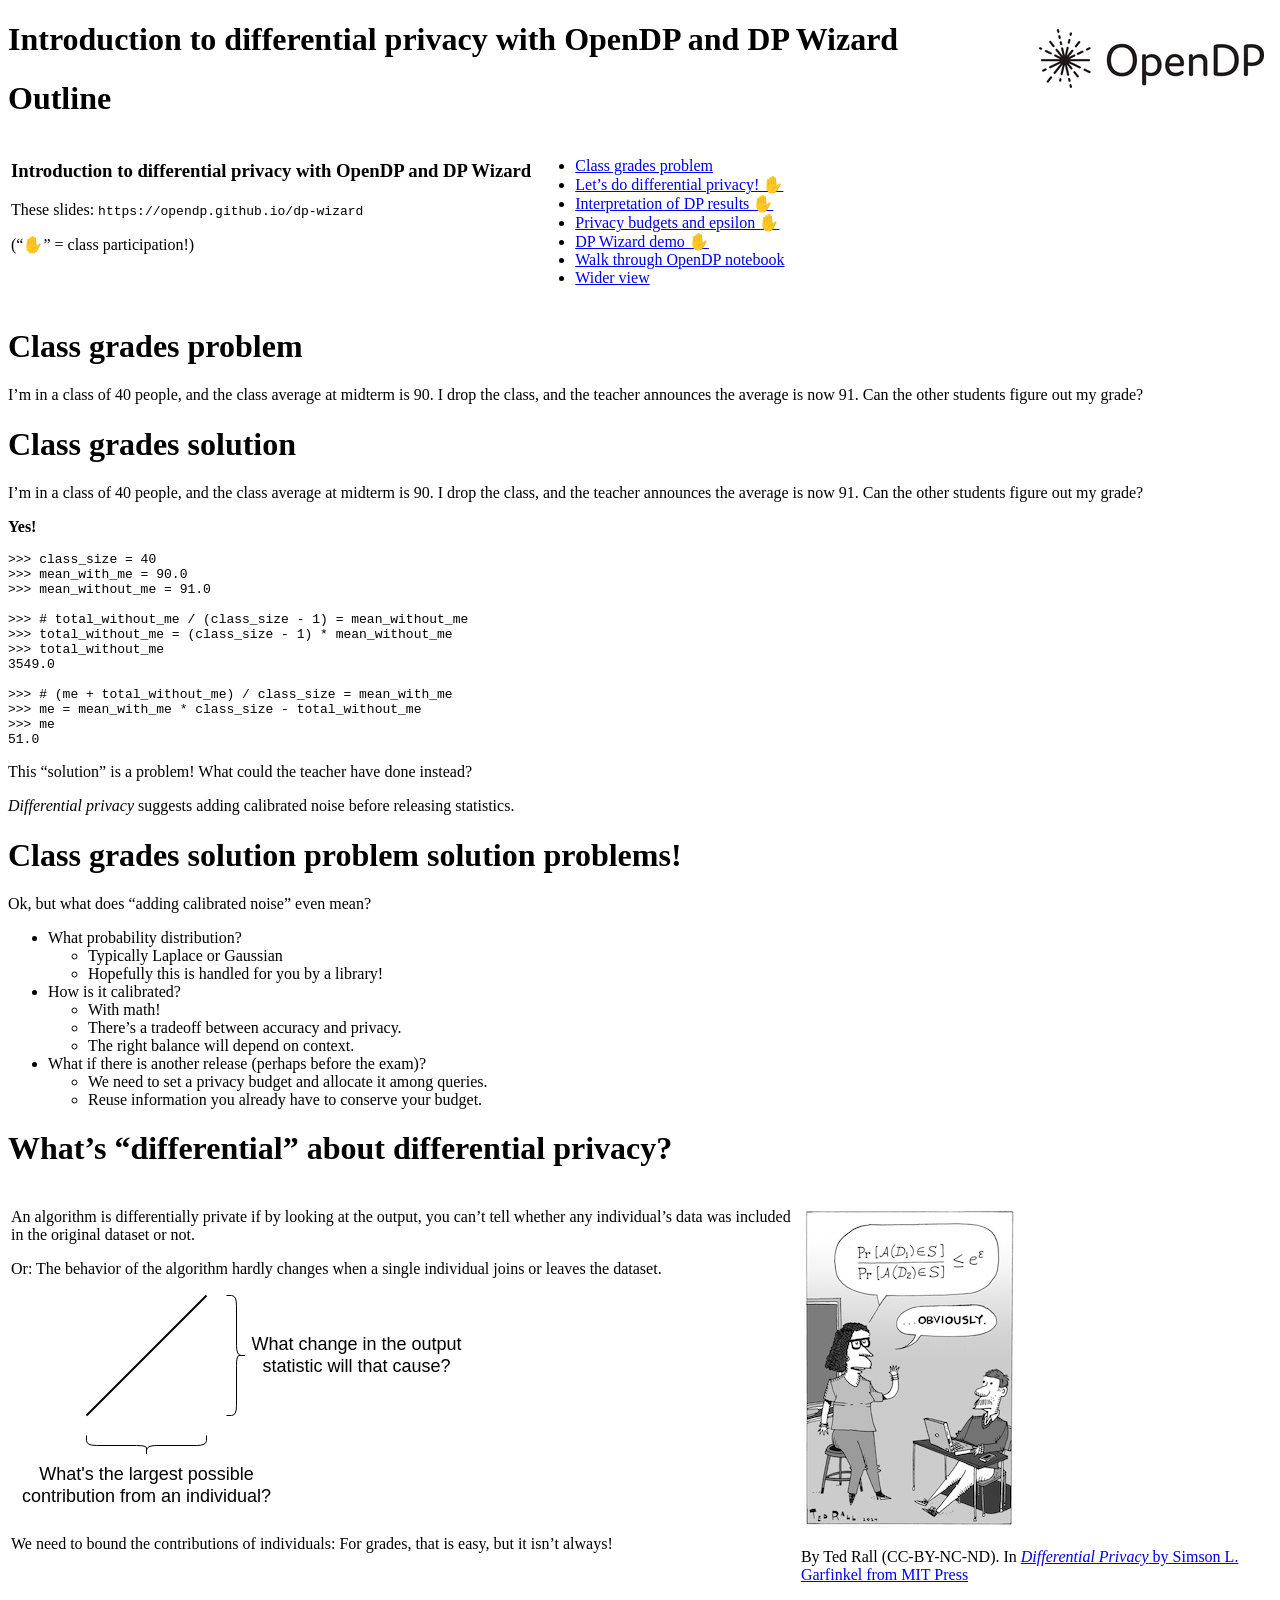
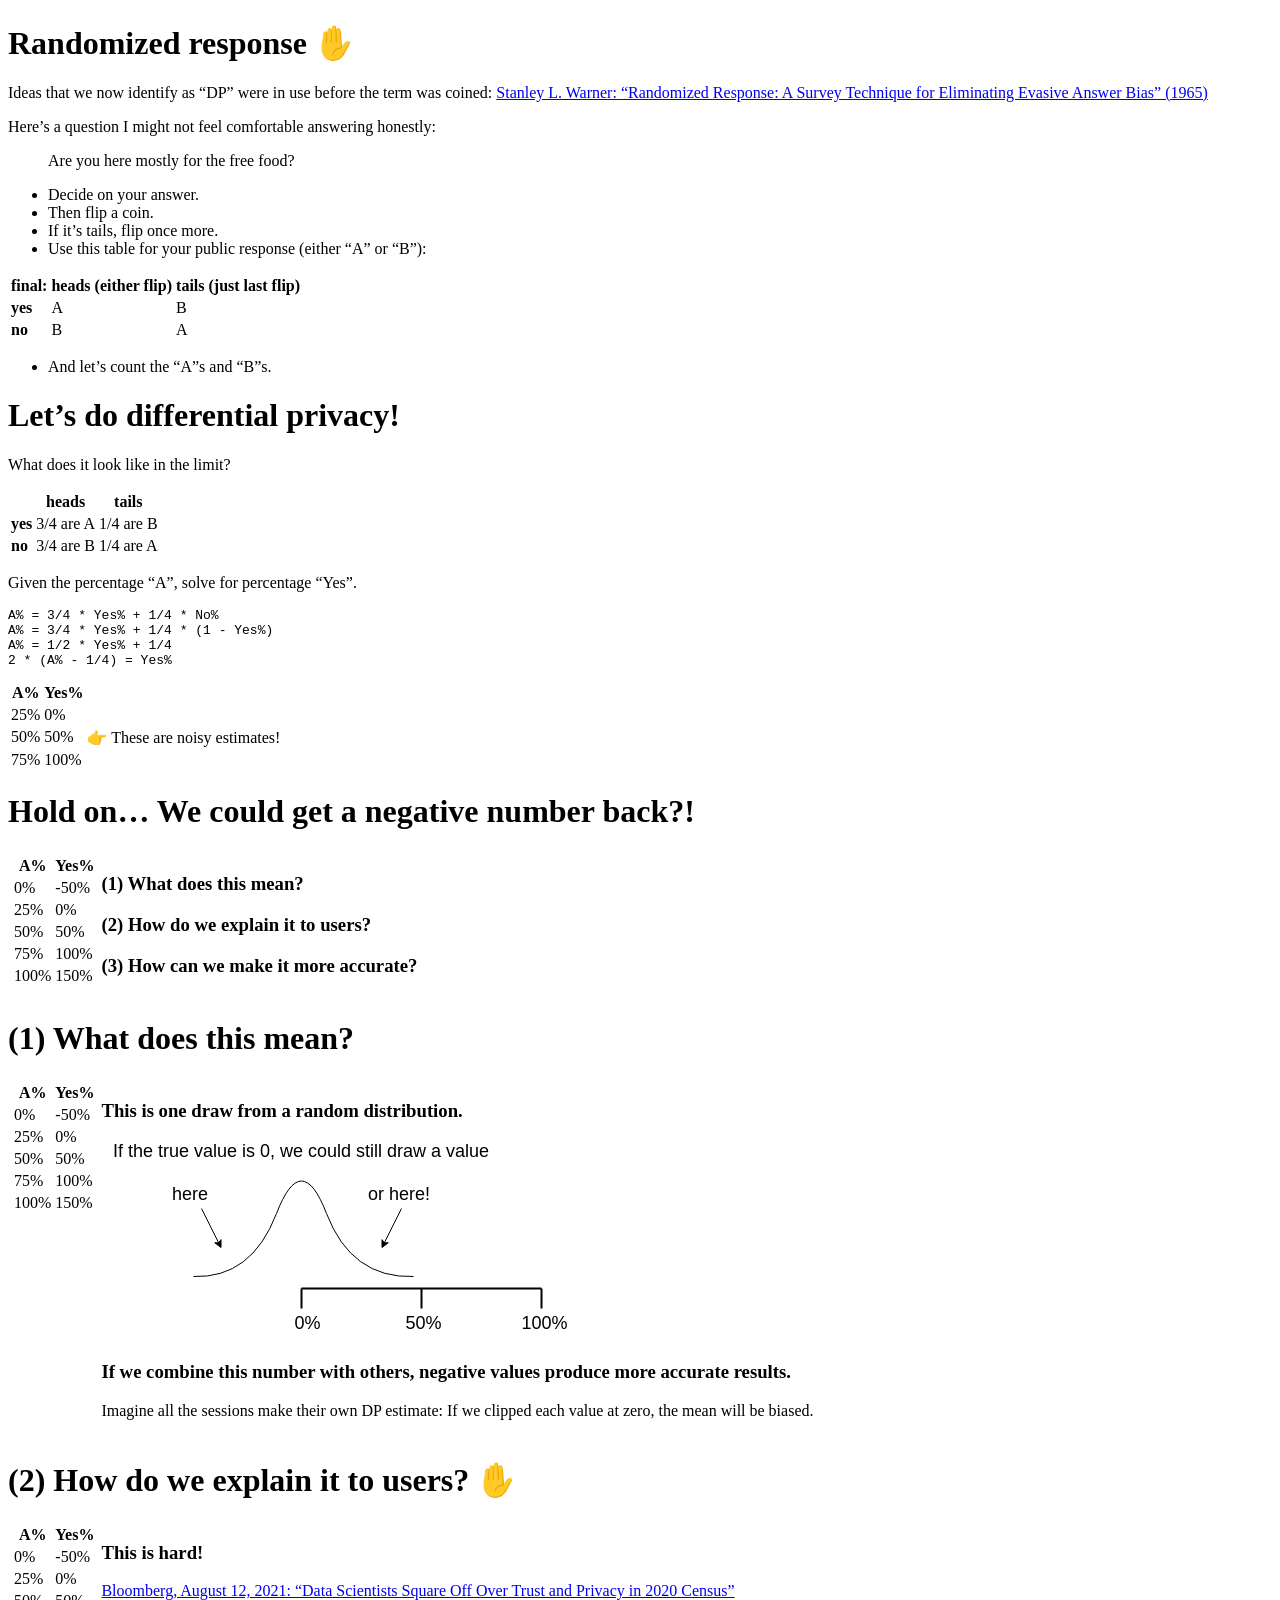
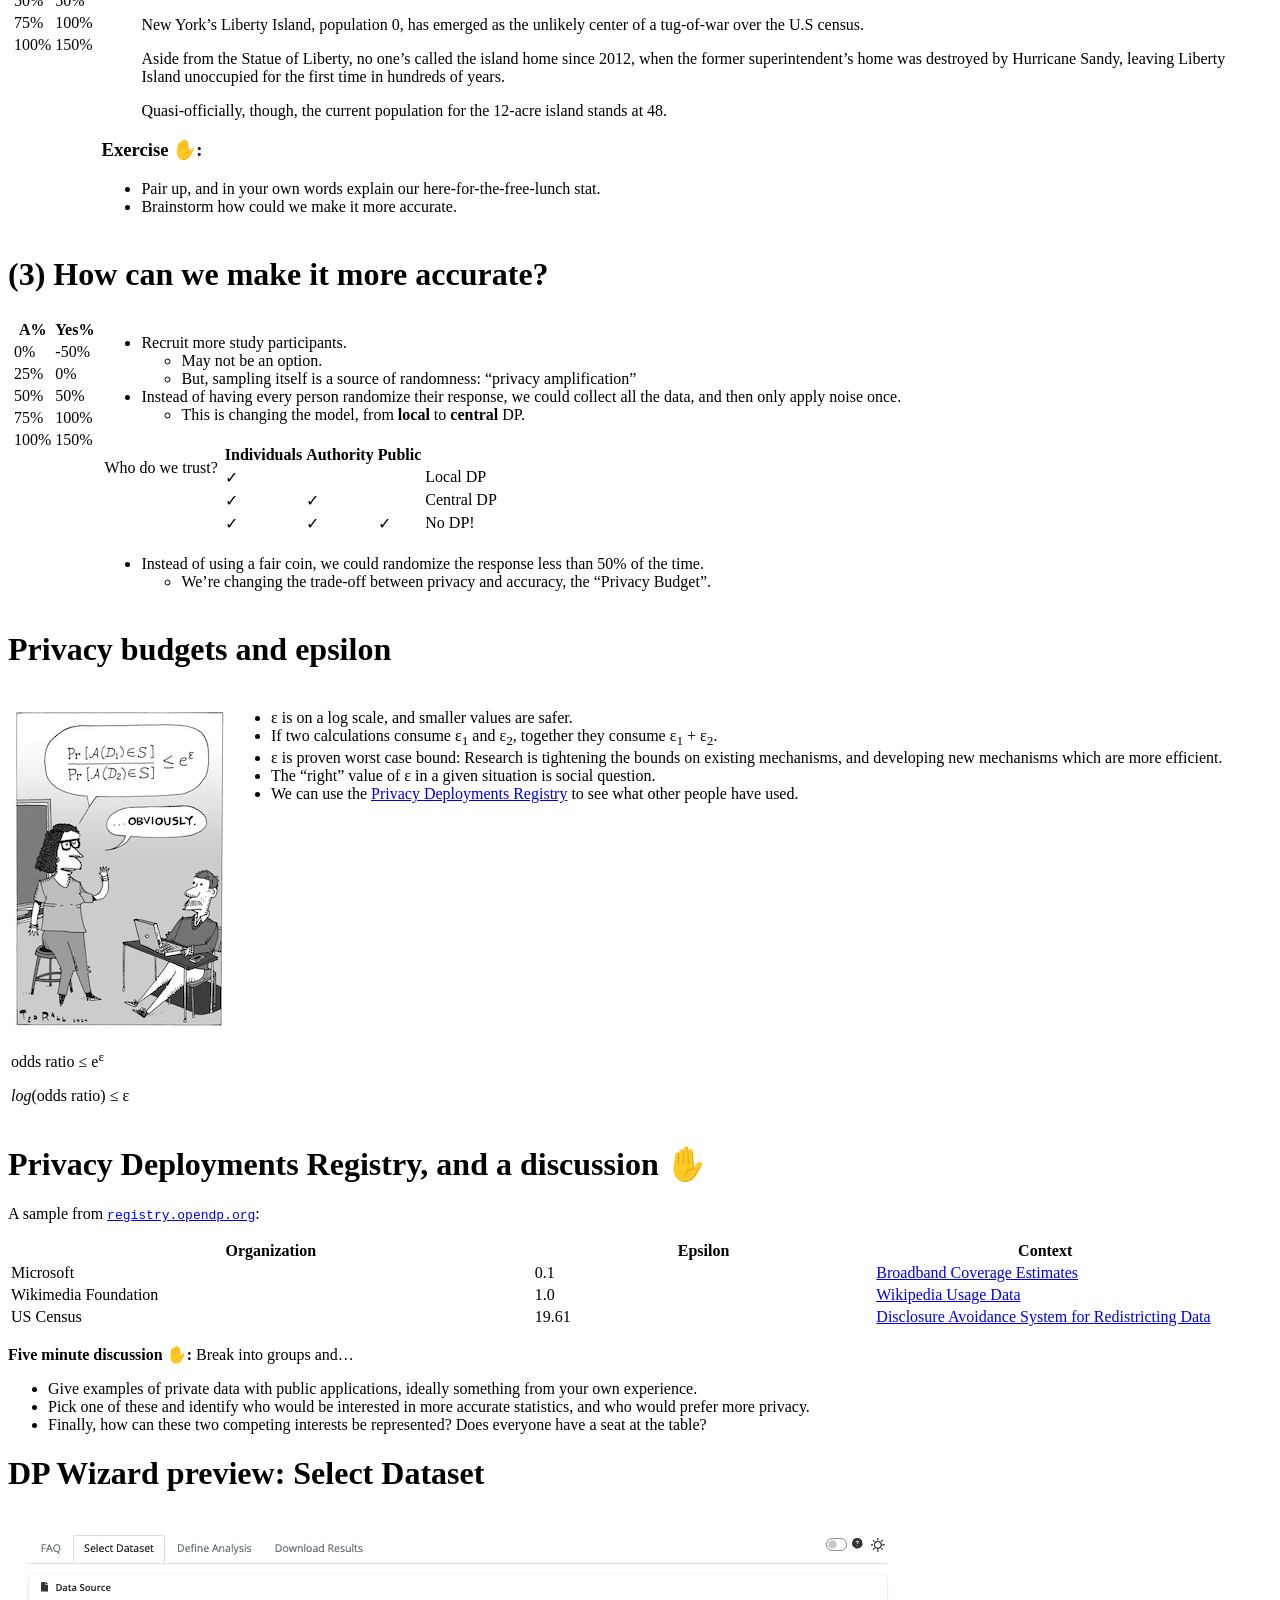
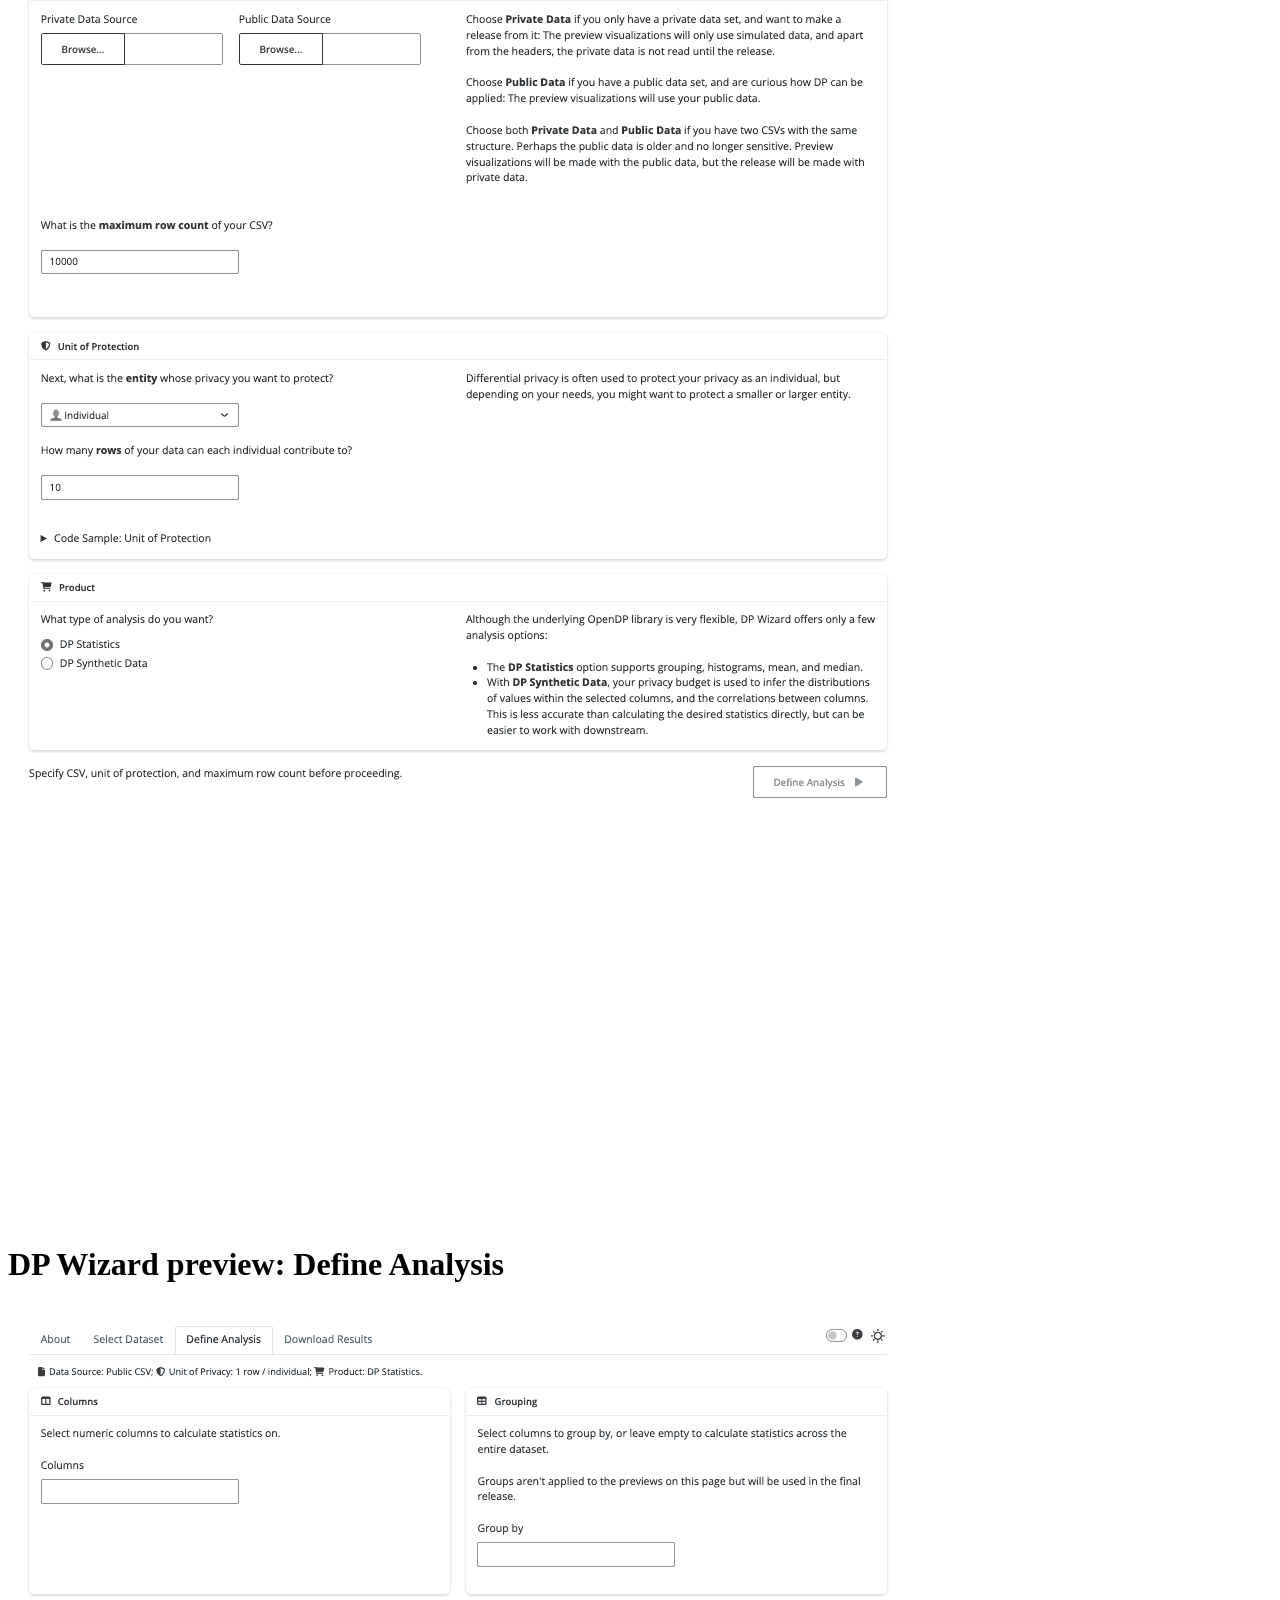
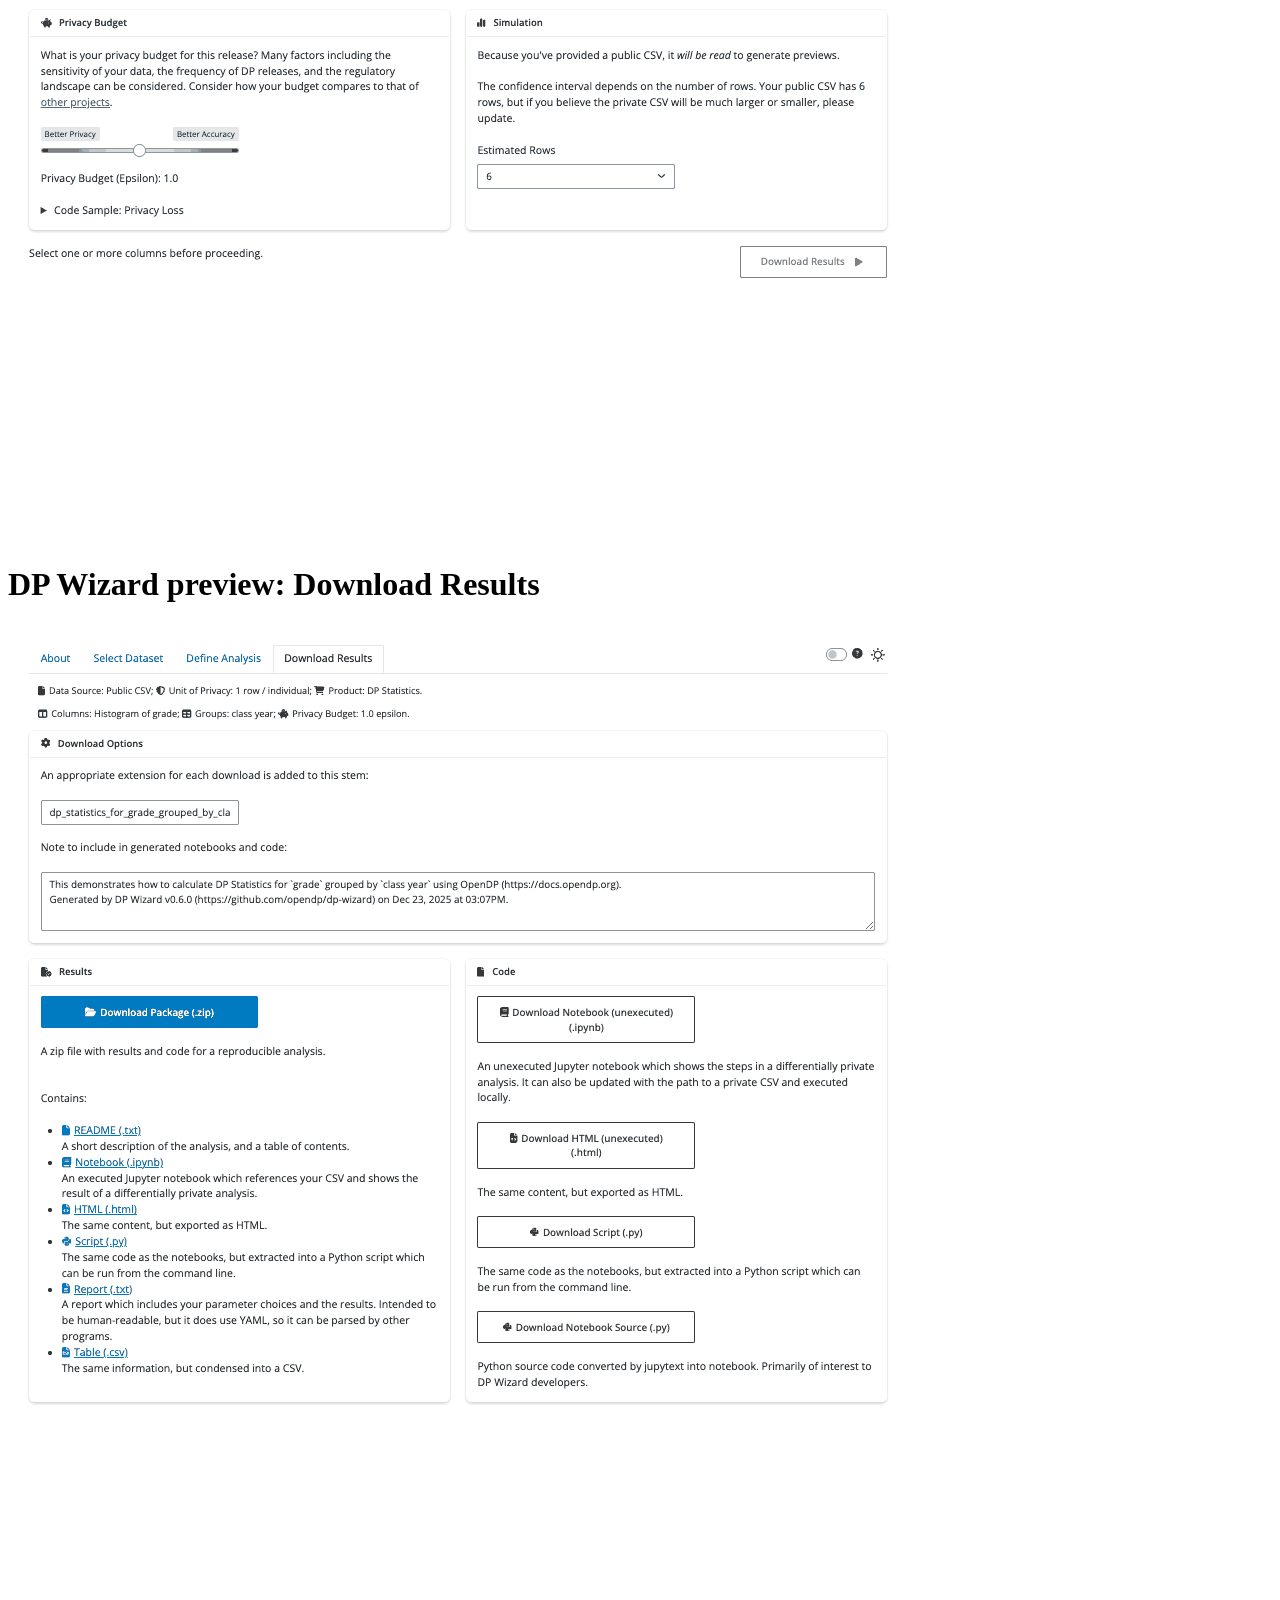
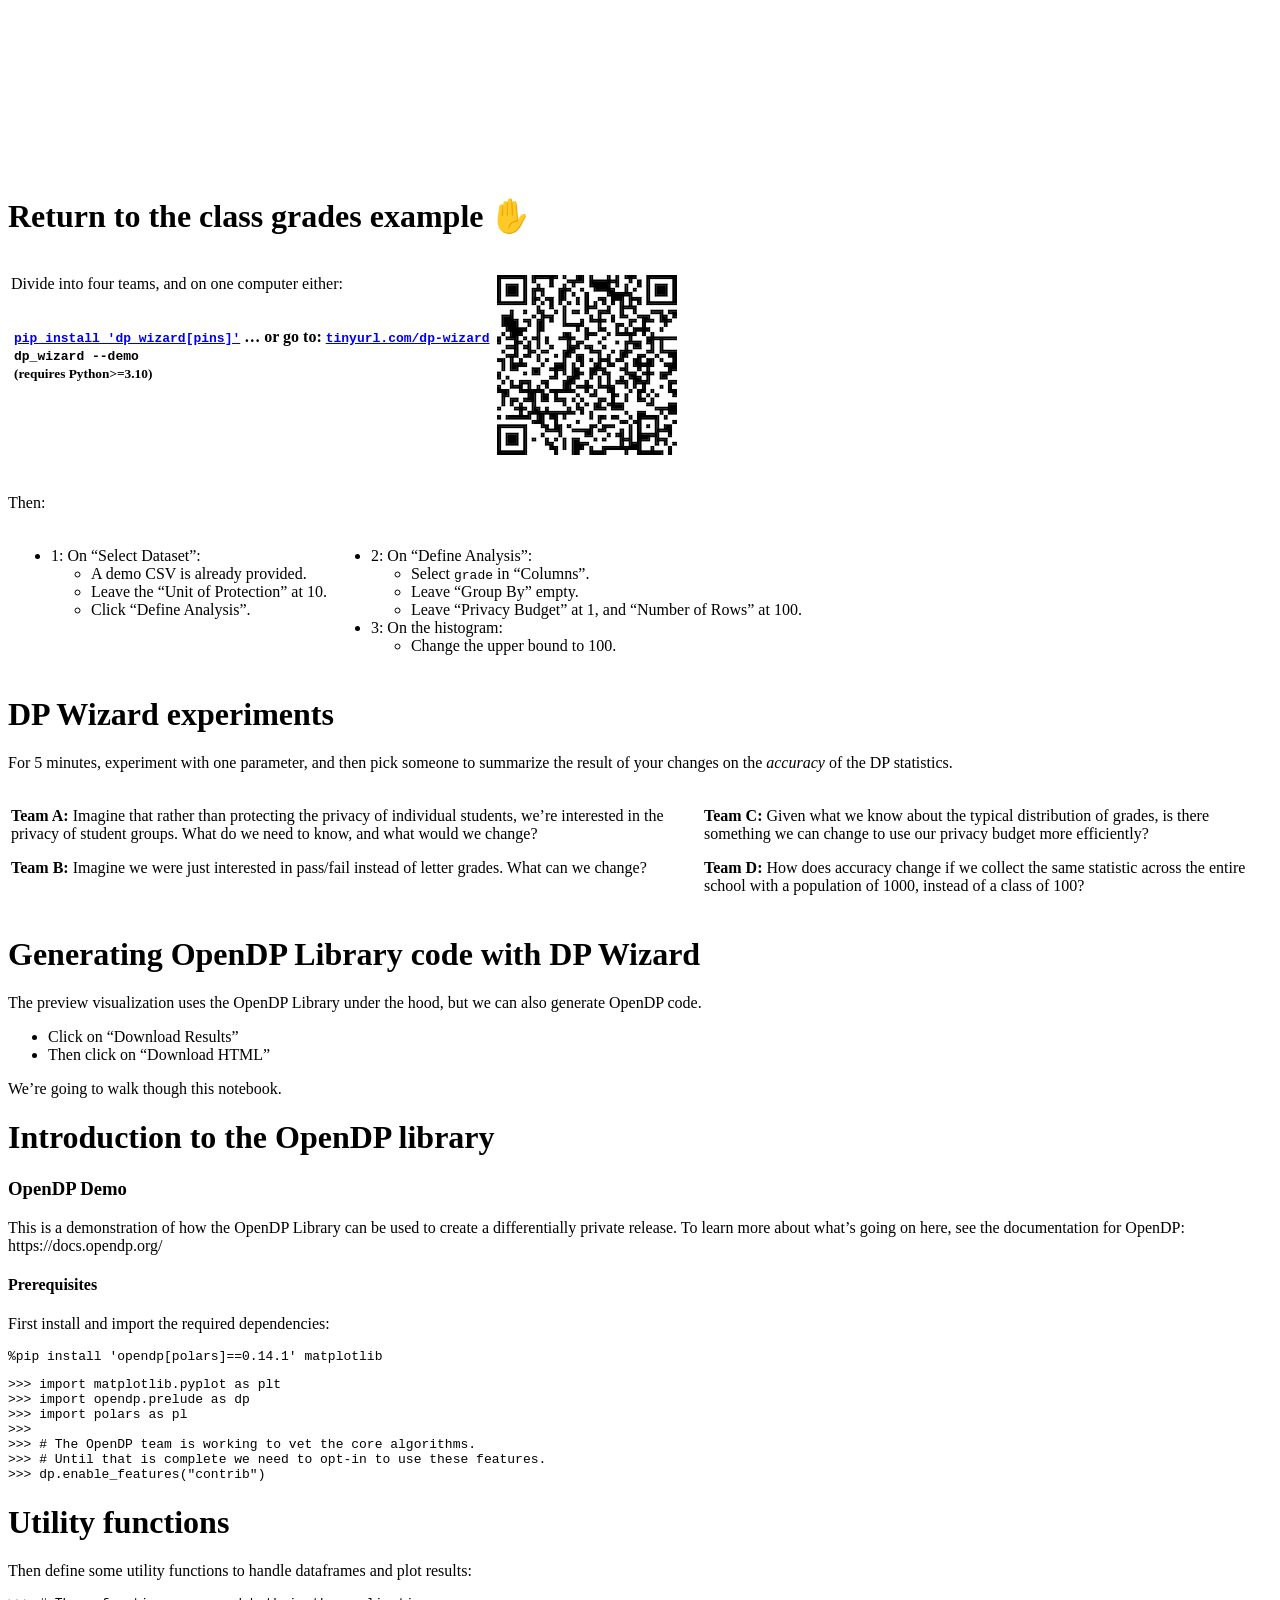
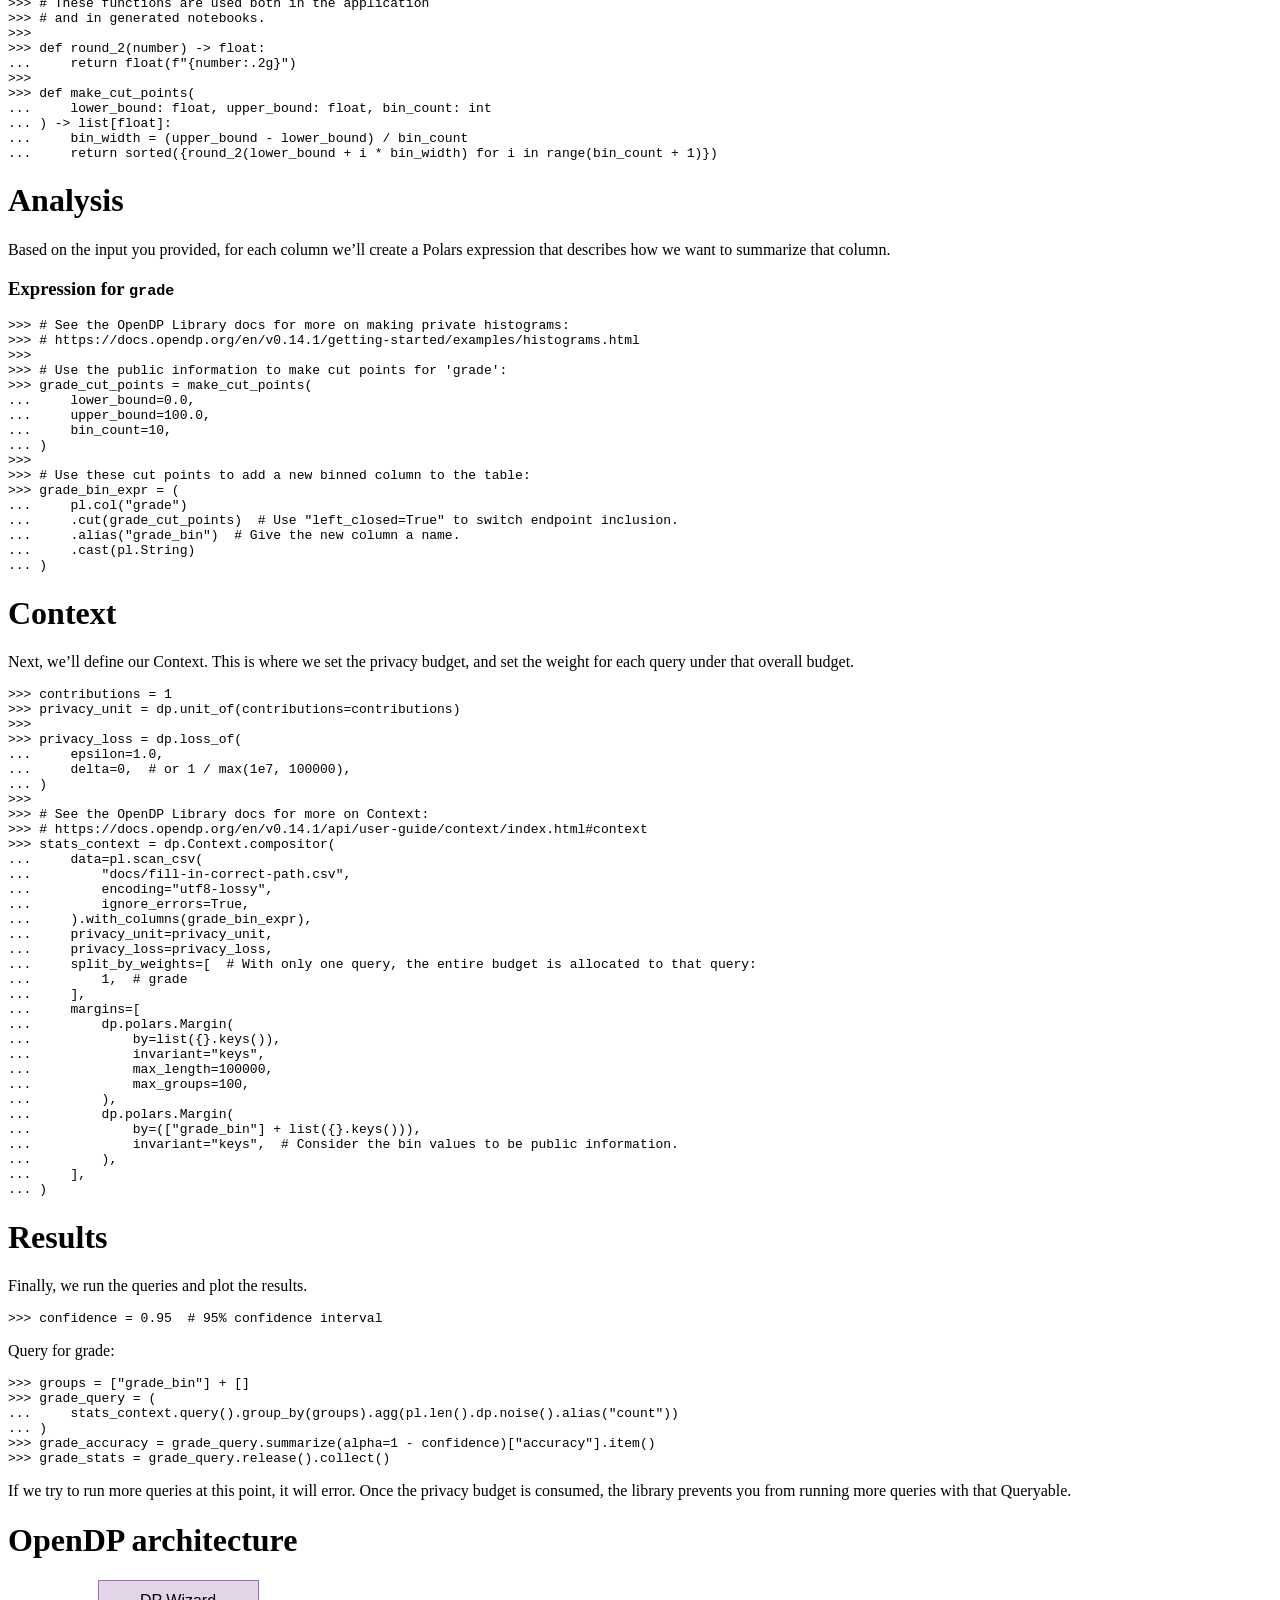
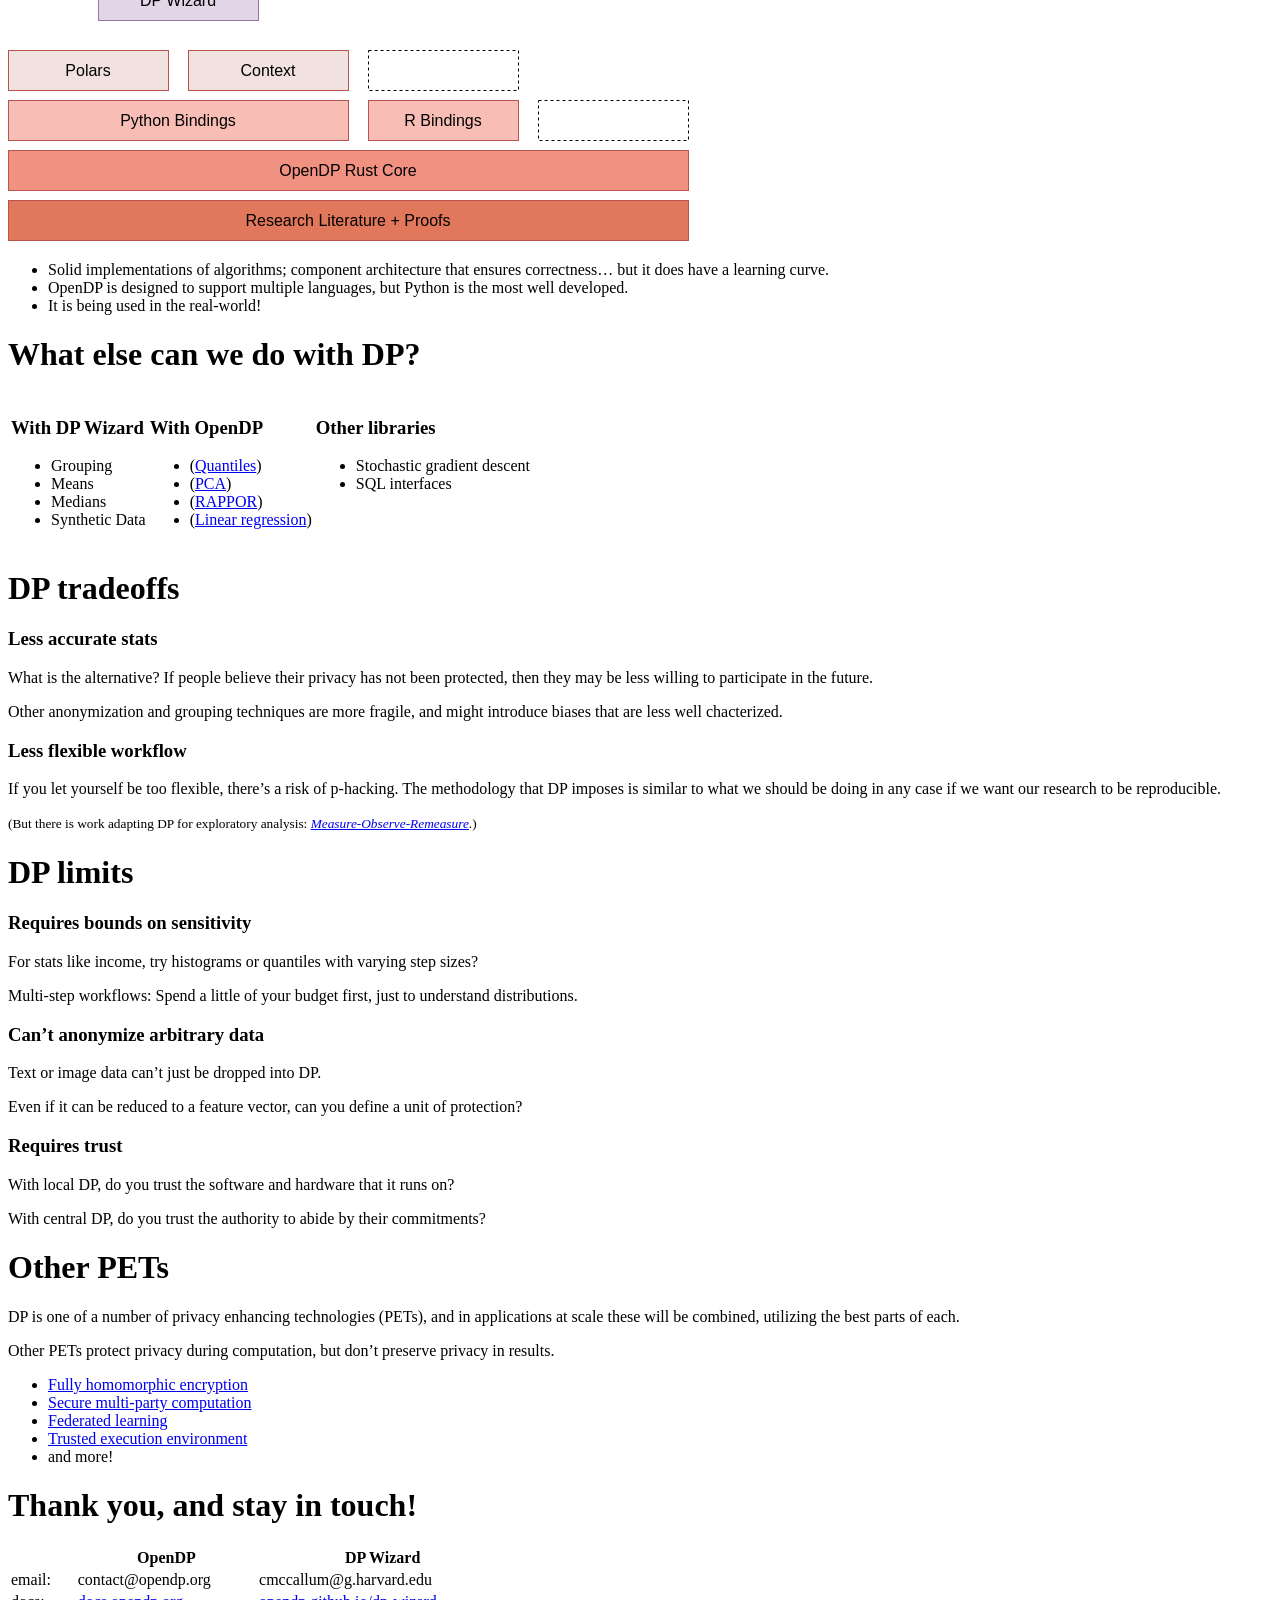
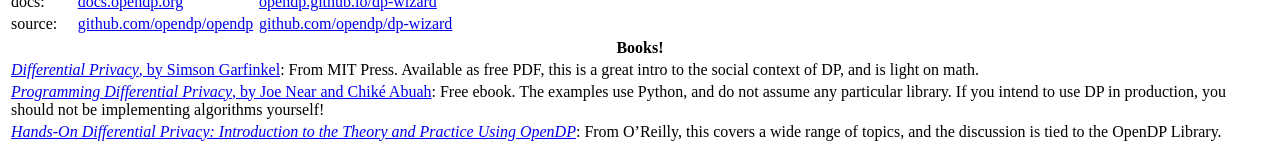
==== docs/index.html @ 6795c1a3 "Merge branch 'main' into 901-warn-large-csv" ====
<?xml version="1.0" encoding="utf-8"?>
<!DOCTYPE html PUBLIC "-//W3C//DTD XHTML 1.0 Strict//EN"
 "http://www.w3.org/TR/xhtml1/DTD/xhtml1-strict.dtd">
<html xmlns="http://www.w3.org/1999/xhtml">
<head>
  <meta http-equiv="Content-Type" content="text/html; charset=utf-8" />
  <meta http-equiv="Content-Style-Type" content="text/css" />
  <meta name="generator" content="pandoc" />
  <title>Introduction to differential privacy with OpenDP and DP Wizard</title>
  <style type="text/css">
    code{white-space: pre-wrap;}
    span.smallcaps{font-variant: small-caps;}
    div.columns{display: flex; gap: min(4vw, 1.5em);}
    div.column{flex: auto; overflow-x: auto;}
    div.hanging-indent{margin-left: 1.5em; text-indent: -1.5em;}
    /* The extra [class] is a hack that increases specificity enough to
       override a similar rule in reveal.js */
    ul.task-list[class]{list-style: none;}
    ul.task-list li input[type="checkbox"] {
      font-size: inherit;
      width: 0.8em;
      margin: 0 0.8em 0.2em -1.6em;
      vertical-align: middle;
    }
    .display.math{display: block; text-align: center; margin: 0.5rem auto;}
  </style>
  <link rel="stylesheet" type="text/css" media="screen, projection, print"
    href="https://www.w3.org/Talks/Tools/Slidy2/styles/slidy.css" />
  <script src="https://www.w3.org/Talks/Tools/Slidy2/scripts/slidy.js"
    charset="utf-8" type="text/javascript"></script>
</head>
<body>
<style>
td {
    vertical-align: top;
}
</style>

<div class="background" style="float: right;">
    <img src="images/opendp-logo-scaled.png" style="padding: 0.5em;">
</div>
<div class="slide titlepage">
  <h1 class="title">Introduction to differential privacy with OpenDP and
DP Wizard</h1>
</div>
<div id="outline" class="slide section level2">
<h1>Outline</h1>
<table>
<tr>
<td>
<h3
id="introduction-to-differential-privacy-with-opendp-and-dp-wizard">Introduction
to differential privacy with OpenDP and DP Wizard</h3>
<p>These slides: <code>https://opendp.github.io/dp-wizard</code></p>
<p>(“✋” = class participation!)</p>
</td>
<td>
<!-- Linking by ID overrides the slideshow JS, but only works in a new window. -->
<ul>
<li><a target="_blank" href="#class-grades-problem">Class grades
problem</a></li>
<li><a target="_blank" href="#lets-do-differential-privacy">Let’s do
differential privacy! ✋</a></li>
<li><a target="_blank" href="#what-does-this-mean-1">Interpretation of
DP results ✋</a></li>
<li><a target="_blank" href="#privacy-budgets-and-epsilon">Privacy
budgets and epsilon ✋</a></li>
<li><a target="_blank" href="#dp-wizard-preview-select-dataset">DP
Wizard demo ✋</a></li>
<li><a target="_blank" href="#introduction-to-the-opendp-library">Walk
through OpenDP notebook</a></li>
<li><a target="_blank" href="#what-else-can-we-do-with-dp">Wider
view</a></li>
</ul>
</td>
</tr>
</table>
<!--

## Who should care about privacy?

And what is my background?

### Harvard Herbaria (2013-2014)

Rare plants might only be known to grow in one location.
What geographic information can be public without giving too much detail to poachers?

### Gehlenborg Lab at HMS (DBMI) (2016-2022)

Medical knowledge advances by generalizing from unique stories.
How can we respect the privacy of individuals while still supporting research?
Can labs without access to the original data still reproduce results?

### OpenDP Team at SEAS (2023-present)

Why I'm here!

### Old North Church (2023-present)

Debates about taxation and representation were central to the revolution! Taxes and the apportionment of representatives depend on personal information, information that people may be reluctant to volunteer.

-->
</div>
<div id="class-grades-problem" class="slide section level2">
<h1>Class grades problem</h1>
<p>I’m in a class of 40 people, and the class average at midterm is 90.
I drop the class, and the teacher announces the average is now 91. Can
the other students figure out my grade?</p>
</div>
<div id="class-grades-solution" class="slide section level2">
<h1>Class grades solution</h1>
<p>I’m in a class of 40 people, and the class average at midterm is 90.
I drop the class, and the teacher announces the average is now 91. Can
the other students figure out my grade?</p>
<p><strong>Yes!</strong></p>
<pre><code>&gt;&gt;&gt; class_size = 40
&gt;&gt;&gt; mean_with_me = 90.0
&gt;&gt;&gt; mean_without_me = 91.0

&gt;&gt;&gt; # total_without_me / (class_size - 1) = mean_without_me
&gt;&gt;&gt; total_without_me = (class_size - 1) * mean_without_me
&gt;&gt;&gt; total_without_me
3549.0

&gt;&gt;&gt; # (me + total_without_me) / class_size = mean_with_me
&gt;&gt;&gt; me = mean_with_me * class_size - total_without_me
&gt;&gt;&gt; me
51.0
</code></pre>
<p>This “solution” is a problem! What could the teacher have done
instead?</p>
<p><em>Differential privacy</em> suggests adding calibrated noise before
releasing statistics.</p>
</div>
<div id="class-grades-solution-problem-solution-problems"
class="slide section level2">
<h1>Class grades solution problem solution problems!</h1>
<p>Ok, but what does “adding calibrated noise” even mean?</p>
<ul>
<li>What probability distribution?
<ul>
<li>Typically Laplace or Gaussian</li>
<li>Hopefully this is handled for you by a library!</li>
</ul></li>
<li>How is it calibrated?
<ul>
<li>With math!</li>
<li>There’s a tradeoff between accuracy and privacy.</li>
<li>The right balance will depend on context.</li>
</ul></li>
<li>What if there is another release (perhaps before the exam)?
<ul>
<li>We need to set a privacy budget and allocate it among queries.</li>
<li>Reuse information you already have to conserve your budget.</li>
</ul></li>
</ul>
</div>
<div id="whats-differential-about-differential-privacy"
class="slide section level2">
<h1>What’s “differential” about differential privacy?</h1>
<table>
<tr>
<td>
<p>An algorithm is differentially private if by looking at the output,
you can’t tell whether any individual’s data was included in the
original dataset or not.</p>
<p>Or: The behavior of the algorithm hardly changes when a single
individual joins or leaves the dataset.</p>
<p><img src="images/differential.drawio.svg" /></p>
<p>We need to bound the contributions of individuals: For grades, that
is easy, but it isn’t always!</p>
</td>
<td>
<!-- Pr[A(D1) in S] / Pr[A(D2) in S] <= e^epsilon ... OBVIOUSLY. -->
<p><img src="images/ted-rall-p74-cc-by-nc-nd.jpg" /></p>
<p>By Ted Rall (CC-BY-NC-ND). In <a
href="https://mitpress.mit.edu/9780262551656/differential-privacy/"><em>Differential
Privacy</em> by Simson L. Garfinkel from MIT Press</a></p>
</td>
</tr>
</table>
</div>
<div id="randomized-response" class="slide section level2">
<h1>Randomized response ✋</h1>
<p>Ideas that we now identify as “DP” were in use before the term was
coined: <a href="https://www.jstor.org/stable/2283137">Stanley L.
Warner: “Randomized Response: A Survey Technique for Eliminating Evasive
Answer Bias” (1965)</a></p>
<p>Here’s a question I might not feel comfortable answering
honestly:</p>
<blockquote>
<p>Are you here mostly for the free food?</p>
</blockquote>
<ul>
<li>Decide on your answer.</li>
<li>Then flip a coin.</li>
<li>If it’s tails, flip once more.</li>
<li>Use this table for your public response (either “A” or “B”):</li>
</ul>
<table>
<thead>
<tr>
<th>final:</th>
<th>heads (either flip)</th>
<th>tails (just last flip)</th>
</tr>
</thead>
<tbody>
<tr>
<td><strong>yes</strong></td>
<td>A</td>
<td>B</td>
</tr>
<tr>
<td><strong>no</strong></td>
<td>B</td>
<td>A</td>
</tr>
</tbody>
</table>
<ul>
<li>And let’s count the “A”s and “B”s.</li>
</ul>
</div>
<div id="lets-do-differential-privacy" class="slide section level2">
<h1>Let’s do differential privacy!</h1>
<p>What does it look like in the limit?</p>
<table>
<thead>
<tr>
<th></th>
<th>heads</th>
<th>tails</th>
</tr>
</thead>
<tbody>
<tr>
<td><strong>yes</strong></td>
<td>3/4 are A</td>
<td>1/4 are B</td>
</tr>
<tr>
<td><strong>no</strong></td>
<td>3/4 are B</td>
<td>1/4 are A</td>
</tr>
</tbody>
</table>
<p>Given the percentage “A”, solve for percentage “Yes”.</p>
<pre><code>A% = 3/4 * Yes% + 1/4 * No%
A% = 3/4 * Yes% + 1/4 * (1 - Yes%)
A% = 1/2 * Yes% + 1/4
2 * (A% - 1/4) = Yes%</code></pre>
<table>
<thead>
<tr>
<th>A%</th>
<th>Yes%</th>
<th></th>
</tr>
</thead>
<tbody>
<tr>
<td>25%</td>
<td>0%</td>
<td></td>
</tr>
<tr>
<td>50%</td>
<td>50%</td>
<td>👉 These are noisy estimates!</td>
</tr>
<tr>
<td>75%</td>
<td>100%</td>
<td></td>
</tr>
</tbody>
</table>
</div>
<div id="hold-on-we-could-get-a-negative-number-back"
class="slide section level2">
<h1>Hold on… We could get a negative number back?!</h1>
<table>
<tr>
<td>
<table>
<thead>
<tr>
<th>A%</th>
<th>Yes%</th>
</tr>
</thead>
<tbody>
<tr>
<td>0%</td>
<td>-50%</td>
</tr>
<tr>
<td>25%</td>
<td>0%</td>
</tr>
<tr>
<td>50%</td>
<td>50%</td>
</tr>
<tr>
<td>75%</td>
<td>100%</td>
</tr>
<tr>
<td>100%</td>
<td>150%</td>
</tr>
</tbody>
</table>
</td>
<td>
<h3 id="what-does-this-mean">(1) What does this mean?</h3>
<h3 id="how-do-we-explain-it-to-users">(2) How do we explain it to
users?</h3>
<h3 id="how-can-we-make-it-more-accurate">(3) How can we make it more
accurate?</h3>
</td>
</tr>
</table>
</div>
<div id="what-does-this-mean-1" class="slide section level2">
<h1>(1) What does this mean?</h1>
<table>
<tr>
<td>
<table>
<thead>
<tr>
<th>A%</th>
<th>Yes%</th>
</tr>
</thead>
<tbody>
<tr>
<td>0%</td>
<td>-50%</td>
</tr>
<tr>
<td>25%</td>
<td>0%</td>
</tr>
<tr>
<td>50%</td>
<td>50%</td>
</tr>
<tr>
<td>75%</td>
<td>100%</td>
</tr>
<tr>
<td>100%</td>
<td>150%</td>
</tr>
</tbody>
</table>
</td>
<td>
<h3 id="this-is-one-draw-from-a-random-distribution.">This is one draw
from a random distribution.</h3>
<!-- If the true value is 0, we could still draw a value here or here! -->
<p><img src="images/distribution.drawio.svg" /></p>
<h3
id="if-we-combine-this-number-with-others-negative-values-produce-more-accurate-results.">If
we combine this number with others, negative values produce more
accurate results.</h3>
<p>Imagine all the sessions make their own DP estimate: If we clipped
each value at zero, the mean will be biased.</p>
</td>
</tr>
</table>
</div>
<div id="how-do-we-explain-it-to-users-1" class="slide section level2">
<h1>(2) How do we explain it to users? ✋</h1>
<table>
<tr>
<td>
<table>
<thead>
<tr>
<th>A%</th>
<th>Yes%</th>
</tr>
</thead>
<tbody>
<tr>
<td>0%</td>
<td>-50%</td>
</tr>
<tr>
<td>25%</td>
<td>0%</td>
</tr>
<tr>
<td>50%</td>
<td>50%</td>
</tr>
<tr>
<td>75%</td>
<td>100%</td>
</tr>
<tr>
<td>100%</td>
<td>150%</td>
</tr>
</tbody>
</table>
</td>
<td>
<h3 id="this-is-hard">This is hard!</h3>
<p><a
href="https://www.bloomberg.com/news/articles/2021-08-12/data-scientists-ask-can-we-trust-the-2020-census">Bloomberg,
August 12, 2021: “Data Scientists Square Off Over Trust and Privacy in
2020 Census”</a></p>
<blockquote>
<p>New York’s Liberty Island, population 0, has emerged as the unlikely
center of a tug-of-war over the U.S census.</p>
<p>Aside from the Statue of Liberty, no one’s called the island home
since 2012, when the former superintendent’s home was destroyed by
Hurricane Sandy, leaving Liberty Island unoccupied for the first time in
hundreds of years.</p>
<p>Quasi-officially, though, the current population for the 12-acre
island stands at 48.</p>
</blockquote>
<h3 id="exercise">Exercise ✋:</h3>
<ul>
<li>Pair up, and in your own words explain our here-for-the-free-lunch
stat.</li>
<li>Brainstorm how could we make it more accurate.</li>
</ul>
</td>
</tr>
</table>
</div>
<div id="how-can-we-make-it-more-accurate-1"
class="slide section level2">
<h1>(3) How can we make it more accurate?</h1>
<table>
<tr>
<td>
<table>
<thead>
<tr>
<th>A%</th>
<th>Yes%</th>
</tr>
</thead>
<tbody>
<tr>
<td>0%</td>
<td>-50%</td>
</tr>
<tr>
<td>25%</td>
<td>0%</td>
</tr>
<tr>
<td>50%</td>
<td>50%</td>
</tr>
<tr>
<td>75%</td>
<td>100%</td>
</tr>
<tr>
<td>100%</td>
<td>150%</td>
</tr>
</tbody>
</table>
</td>
<td>
<ul>
<li>Recruit more study participants.
<ul>
<li>May not be an option.</li>
<li>But, sampling itself is a source of randomness: “privacy
amplification”</li>
</ul></li>
<li>Instead of having every person randomize their response, we could
collect all the data, and then only apply noise once.
<ul>
<li>This is changing the model, from <strong>local</strong> to
<strong>central</strong> DP.</li>
</ul></li>
</ul>
<table>
<tr>
<td>
<p>Who do we trust?</p>
</td>
<td>
<table>
<thead>
<tr>
<th>Individuals</th>
<th>Authority</th>
<th>Public</th>
<th></th>
</tr>
</thead>
<tbody>
<tr>
<td>✓</td>
<td></td>
<td></td>
<td>Local DP</td>
</tr>
<tr>
<td>✓</td>
<td>✓</td>
<td></td>
<td>Central DP</td>
</tr>
<tr>
<td>✓</td>
<td>✓</td>
<td>✓</td>
<td>No DP!</td>
</tr>
</tbody>
</table>
</td>
</tr>
</table>
<ul>
<li>Instead of using a fair coin, we could randomize the response less
than 50% of the time.
<ul>
<li>We’re changing the trade-off between privacy and accuracy, the
“Privacy Budget”.</li>
</ul></li>
</ul>
</td>
</tr>
</table>
</div>
<div id="privacy-budgets-and-epsilon" class="slide section level2">
<h1>Privacy budgets and epsilon</h1>
<table>
<tr>
<td>
<!-- Pr[A(D1) in S] / Pr[A(D2) in S] <= e^epsilon ... OBVIOUSLY. -->
<p><img src="images/ted-rall-p74-cc-by-nc-nd.jpg" /></p>
<p>odds ratio ≤ e<sup>ε</sub></p>
<p><i>log</i>(odds ratio) ≤ ε</p>
</td>
<td>
<ul>
<li>ε is on a log scale, and smaller values are safer.</li>
<li>If two calculations consume ε<sub>1</sub> and ε<sub>2</sub>,
together they consume ε<sub>1</sub> + ε<sub>2</sub>.</li>
<li>ε is proven worst case bound: Research is tightening the bounds on
existing mechanisms, and developing new mechanisms which are more
efficient.</li>
<li>The “right” value of ε in a given situation is social question.</li>
<li>We can use the <a
href="https://registry.opendp.org/deployments-registry/">Privacy
Deployments Registry</a> to see what other people have used.</li>
</ul>
</td>
</tr>
</table>
</div>
<div id="privacy-deployments-registry-and-a-discussion"
class="slide section level2">
<h1>Privacy Deployments Registry, and a discussion ✋</h1>
<p>A sample from <a
href="https://registry.opendp.org/deployments-registry/"><code>registry.opendp.org</code></a>:</p>
<table>
<colgroup>
<col width="43%" />
<col width="28%" />
<col width="28%" />
</colgroup>
<thead>
<tr>
<th>Organization</th>
<th>Epsilon</th>
<th>Context</th>
</tr>
</thead>
<tbody>
<tr>
<td>Microsoft</td>
<td>0.1</td>
<td><a href="https://arxiv.org/pdf/2103.14035">Broadband Coverage
Estimates</a></td>
</tr>
<tr>
<td>Wikimedia Foundation</td>
<td>1.0</td>
<td><a href="https://arxiv.org/abs/2308.16298">Wikipedia Usage
Data</a></td>
</tr>
<tr>
<td>US Census</td>
<td>19.61</td>
<td><a
href="https://www.census.gov/newsroom/press-releases/2021/2020-census-key-parameters.html">Disclosure
Avoidance System for Redistricting Data</a></td>
</tr>
</tbody>
</table>
<p><strong>Five minute discussion ✋:</strong> Break into groups
and…</p>
<ul>
<li>Give examples of private data with public applications, ideally
something from your own experience.</li>
<li>Pick one of these and identify who would be interested in more
accurate statistics, and who would prefer more privacy.</li>
<li>Finally, how can these two competing interests be represented? Does
everyone have a seat at the table?</li>
</ul>
</div>
<div id="dp-wizard-preview-select-dataset" class="slide section level2">
<h1>DP Wizard preview: Select Dataset</h1>
<p><img src="screenshots/select-dataset.png" /></p>
</div>
<div id="dp-wizard-preview-define-analysis"
class="slide section level2">
<h1>DP Wizard preview: Define Analysis</h1>
<p><img src="screenshots/define-analysis.png" /></p>
</div>
<div id="dp-wizard-preview-download-results"
class="slide section level2">
<h1>DP Wizard preview: Download Results</h1>
<p><img src="screenshots/download-results.png" /></p>
</div>
<div id="return-to-the-class-grades-example"
class="slide section level2">
<h1>Return to the class grades example ✋</h1>
<table>
<tr>
<td>
<p>Divide into four teams, and on one computer either:</p>
<table>
<tr>
<td>
<p><strong><a
href="https://pypi.org/project/dp_wizard/"><code>pip install 'dp_wizard[pins]'</code></a><br><code>dp_wizard --demo</code><br><small>(requires
Python&gt;=3.10)</small></strong></p>
</td>
<td>
<p><strong>… or go to: <a
href="https://mccalluc-dp-wizard.share.connect.posit.cloud/"><code>tinyurl.com/dp-wizard</code></a></strong></p>
</td>
</tr>
</table>
</td>
<td>
<p><img src="images/dp-wizard-cloud-qr-code.png" /></p>
</td>
</tr>
</table>
<p>Then:</p>
<table>
<tr>
<td>
<ul>
<li>1: On “Select Dataset”:
<ul>
<li>A demo CSV is already provided.</li>
<li>Leave the “Unit of Protection” at 10.</li>
<li>Click “Define Analysis”.</li>
</ul></li>
</ul>
</td>
<td>
<ul>
<li>2: On “Define Analysis”:
<ul>
<li>Select <code>grade</code> in “Columns”.</li>
<li>Leave “Group By” empty.</li>
<li>Leave “Privacy Budget” at 1, and “Number of Rows” at 100.</li>
</ul></li>
<li>3: On the histogram:
<ul>
<li>Change the upper bound to 100.</li>
</ul></li>
</ul>
</td>
</tr>
</table>
</div>
<div id="dp-wizard-experiments" class="slide section level2">
<h1>DP Wizard experiments</h1>
<p>For 5 minutes, experiment with one parameter, and then pick someone
to summarize the result of your changes on the <em>accuracy</em> of the
DP statistics.</p>
<table>
<tr>
<td>
<p><strong>Team A:</strong> Imagine that rather than protecting the
privacy of individual students, we’re interested in the privacy of
student groups. What do we need to know, and what would we change?</p>
<p><strong>Team B:</strong> Imagine we were just interested in pass/fail
instead of letter grades. What can we change?</p>
</td>
<td>
<p><strong>Team C:</strong> Given what we know about the typical
distribution of grades, is there something we can change to use our
privacy budget more efficiently?</p>
<p><strong>Team D:</strong> How does accuracy change if we collect the
same statistic across the entire school with a population of 1000,
instead of a class of 100?</p>
</td>
</tr>
</table>
</div>
<div id="generating-opendp-library-code-with-dp-wizard"
class="slide section level2">
<h1>Generating OpenDP Library code with DP Wizard</h1>
<p>The preview visualization uses the OpenDP Library under the hood, but
we can also generate OpenDP code.</p>
<ul>
<li>Click on “Download Results”</li>
<li>Then click on “Download HTML”</li>
</ul>
<p>We’re going to walk though this notebook.</p>
</div>
<div id="introduction-to-the-opendp-library"
class="slide section level2">
<h1>Introduction to the OpenDP library</h1>
<h3 id="opendp-demo">OpenDP Demo</h3>
<p>This is a demonstration of how the OpenDP Library can be used to
create a differentially private release. To learn more about what’s
going on here, see the documentation for OpenDP:
https://docs.opendp.org/</p>
<h4 id="prerequisites">Prerequisites</h4>
<p>First install and import the required dependencies:</p>
<pre><code>%pip install &#39;opendp[polars]==0.14.1&#39; matplotlib</code></pre>
<pre><code>&gt;&gt;&gt; import matplotlib.pyplot as plt
&gt;&gt;&gt; import opendp.prelude as dp
&gt;&gt;&gt; import polars as pl
&gt;&gt;&gt;
&gt;&gt;&gt; # The OpenDP team is working to vet the core algorithms.
&gt;&gt;&gt; # Until that is complete we need to opt-in to use these features.
&gt;&gt;&gt; dp.enable_features(&quot;contrib&quot;)
</code></pre>
</div>
<div id="utility-functions" class="slide section level2">
<h1>Utility functions</h1>
<p>Then define some utility functions to handle dataframes and plot
results:</p>
<pre><code>&gt;&gt;&gt; # These functions are used both in the application
&gt;&gt;&gt; # and in generated notebooks.
&gt;&gt;&gt;
&gt;&gt;&gt; def round_2(number) -&gt; float:
...     return float(f&quot;{number:.2g}&quot;)
&gt;&gt;&gt;
&gt;&gt;&gt; def make_cut_points(
...     lower_bound: float, upper_bound: float, bin_count: int
... ) -&gt; list[float]:
...     bin_width = (upper_bound - lower_bound) / bin_count
...     return sorted({round_2(lower_bound + i * bin_width) for i in range(bin_count + 1)})
</code></pre>
</div>
<div id="analysis" class="slide section level2">
<h1>Analysis</h1>
<p>Based on the input you provided, for each column we’ll create a
Polars expression that describes how we want to summarize that
column.</p>
<h3 id="expression-for-grade">Expression for <code>grade</code></h3>
<pre><code>&gt;&gt;&gt; # See the OpenDP Library docs for more on making private histograms:
&gt;&gt;&gt; # https://docs.opendp.org/en/v0.14.1/getting-started/examples/histograms.html
&gt;&gt;&gt;
&gt;&gt;&gt; # Use the public information to make cut points for &#39;grade&#39;:
&gt;&gt;&gt; grade_cut_points = make_cut_points(
...     lower_bound=0.0,
...     upper_bound=100.0,
...     bin_count=10,
... )
&gt;&gt;&gt;
&gt;&gt;&gt; # Use these cut points to add a new binned column to the table:
&gt;&gt;&gt; grade_bin_expr = (
...     pl.col(&quot;grade&quot;)
...     .cut(grade_cut_points)  # Use &quot;left_closed=True&quot; to switch endpoint inclusion.
...     .alias(&quot;grade_bin&quot;)  # Give the new column a name.
...     .cast(pl.String)
... )
</code></pre>
</div>
<div id="context" class="slide section level2">
<h1>Context</h1>
<p>Next, we’ll define our Context. This is where we set the privacy
budget, and set the weight for each query under that overall budget.</p>
<pre><code>&gt;&gt;&gt; contributions = 1
&gt;&gt;&gt; privacy_unit = dp.unit_of(contributions=contributions)
&gt;&gt;&gt;
&gt;&gt;&gt; privacy_loss = dp.loss_of(
...     epsilon=1.0,
...     delta=0,  # or 1 / max(1e7, 100000),
... )
&gt;&gt;&gt;
&gt;&gt;&gt; # See the OpenDP Library docs for more on Context:
&gt;&gt;&gt; # https://docs.opendp.org/en/v0.14.1/api/user-guide/context/index.html#context
&gt;&gt;&gt; stats_context = dp.Context.compositor(
...     data=pl.scan_csv(
...         &quot;docs/fill-in-correct-path.csv&quot;,
...         encoding=&quot;utf8-lossy&quot;,
...         ignore_errors=True,
...     ).with_columns(grade_bin_expr),
...     privacy_unit=privacy_unit,
...     privacy_loss=privacy_loss,
...     split_by_weights=[  # With only one query, the entire budget is allocated to that query:
...         1,  # grade
...     ],
...     margins=[
...         dp.polars.Margin(
...             by=list({}.keys()),
...             invariant=&quot;keys&quot;,
...             max_length=100000,
...             max_groups=100,
...         ),
...         dp.polars.Margin(
...             by=([&quot;grade_bin&quot;] + list({}.keys())),
...             invariant=&quot;keys&quot;,  # Consider the bin values to be public information.
...         ),
...     ],
... )
</code></pre>
</div>
<div id="results" class="slide section level2">
<h1>Results</h1>
<p>Finally, we run the queries and plot the results.</p>
<pre><code>&gt;&gt;&gt; confidence = 0.95  # 95% confidence interval
</code></pre>
<p>Query for grade:</p>
<pre><code>&gt;&gt;&gt; groups = [&quot;grade_bin&quot;] + []
&gt;&gt;&gt; grade_query = (
...     stats_context.query().group_by(groups).agg(pl.len().dp.noise().alias(&quot;count&quot;))
... )
&gt;&gt;&gt; grade_accuracy = grade_query.summarize(alpha=1 - confidence)[&quot;accuracy&quot;].item()
&gt;&gt;&gt; grade_stats = grade_query.release().collect()
</code></pre>
<p>If we try to run more queries at this point, it will error. Once the
privacy budget is consumed, the library prevents you from running more
queries with that Queryable.</p>
</div>
<div id="opendp-architecture" class="slide section level2">
<h1>OpenDP architecture</h1>
<p><img src="images/stack.drawio.svg" /></p>
<ul>
<li>Solid implementations of algorithms; component architecture that
ensures correctness… but it does have a learning curve.</li>
<li>OpenDP is designed to support multiple languages, but Python is the
most well developed.</li>
<li>It is being used in the real-world!</li>
</ul>
</div>
<div id="what-else-can-we-do-with-dp" class="slide section level2">
<h1>What else can we do with DP?</h1>
<table>
<tr>
<td>
<h3 id="with-dp-wizard">With DP Wizard</h3>
<ul>
<li>Grouping</li>
<li>Means</li>
<li>Medians</li>
<li>Synthetic Data</li>
</ul>
</td>
<td>
<h3 id="with-opendp">With OpenDP</h3>
<ul>
<li>(<a
href="https://docs.opendp.org/en/v0.14.1/api/user-guide/transformations/aggregation-quantile.html">Quantiles</a>)</li>
<li>(<a
href="https://docs.opendp.org/en/v0.14.1/getting-started/statistical-modeling/pca.html">PCA</a>)</li>
<li>(<a
href="https://docs.opendp.org/en/v0.14.1/api/python/opendp.measurements.html#opendp.measurements.make_randomized_response_bitvec">RAPPOR</a>)</li>
<li>(<a
href="https://docs.opendp.org/en/v0.14.1/api/python/opendp.extras.sklearn.linear_model.html">Linear
regression</a>)</li>
</ul>
</td>
<td>
<h3 id="other-libraries">Other libraries</h3>
<ul>
<li>Stochastic gradient descent</li>
<li>SQL interfaces</li>
</ul>
</td>
</tr>
</table>
</div>
<div id="dp-tradeoffs" class="slide section level2">
<h1>DP tradeoffs</h1>
<h3 id="less-accurate-stats">Less accurate stats</h3>
<p>What is the alternative? If people believe their privacy has not been
protected, then they may be less willing to participate in the
future.</p>
<p>Other anonymization and grouping techniques are more fragile, and
might introduce biases that are less well chacterized.</p>
<h3 id="less-flexible-workflow">Less flexible workflow</h3>
<p>If you let yourself be too flexible, there’s a risk of p-hacking. The
methodology that DP imposes is similar to what we should be doing in any
case if we want our research to be reproducible.</p>
<p><small>(But there is work adapting DP for exploratory analysis: <a
href="https://arxiv.org/abs/2406.01964"><em>Measure-Observe-Remeasure</em></a>.)</small></p>
</div>
<div id="dp-limits" class="slide section level2">
<h1>DP limits</h1>
<h3 id="requires-bounds-on-sensitivity">Requires bounds on
sensitivity</h3>
<p>For stats like income, try histograms or quantiles with varying step
sizes?</p>
<p>Multi-step workflows: Spend a little of your budget first, just to
understand distributions.</p>
<h3 id="cant-anonymize-arbitrary-data">Can’t anonymize arbitrary
data</h3>
<p>Text or image data can’t just be dropped into DP.</p>
<p>Even if it can be reduced to a feature vector, can you define a unit
of protection?</p>
<h3 id="requires-trust">Requires trust</h3>
<p>With local DP, do you trust the software and hardware that it runs
on?</p>
<p>With central DP, do you trust the authority to abide by their
commitments?</p>
</div>
<div id="other-pets" class="slide section level2">
<h1>Other PETs</h1>
<p>DP is one of a number of privacy enhancing technologies (PETs), and
in applications at scale these will be combined, utilizing the best
parts of each.</p>
<p>Other PETs protect privacy during computation, but don’t preserve
privacy in results.</p>
<ul>
<li><a href="https://en.wikipedia.org/wiki/Homomorphic_encryption">Fully
homomorphic encryption</a></li>
<li><a
href="https://en.wikipedia.org/wiki/Secure_multi-party_computation">Secure
multi-party computation</a></li>
<li><a href="https://en.wikipedia.org/wiki/Federated_learning">Federated
learning</a></li>
<li><a
href="https://en.wikipedia.org/wiki/Trusted_execution_environment">Trusted
execution environment</a></li>
<li>and more!</li>
</ul>
</div>
<div id="thank-you-and-stay-in-touch" class="slide section level2">
<h1>Thank you, and stay in touch!</h1>
<table>
<colgroup>
<col width="13%" />
<col width="36%" />
<col width="50%" />
</colgroup>
<thead>
<tr>
<th></th>
<th>OpenDP</th>
<th>DP Wizard</th>
</tr>
</thead>
<tbody>
<tr>
<td>email:</td>
<td>contact@opendp.org</td>
<td>cmccallum@g.harvard.edu</td>
</tr>
<tr>
<td>docs:</td>
<td><a href="https://docs.opendp.org">docs.opendp.org</a></td>
<td><a
href="https://opendp.github.io/dp-wizard">opendp.github.io/dp-wizard</a></td>
</tr>
<tr>
<td>source:</td>
<td><a
href="https://github.com/opendp/opendp/">github.com/opendp/opendp</a></td>
<td><a
href="https://github.com/opendp/dp-wizard/">github.com/opendp/dp-wizard</a></td>
</tr>
</tbody>
</table>
<table>
<colgroup>
<col width="100%" />
</colgroup>
<thead>
<tr>
<th>Books!</th>
</tr>
</thead>
<tbody>
<tr>
<td><a
href="https://direct.mit.edu/books/book/5935/Differential-Privacy"><em>Differential
Privacy</em>, by Simson Garfinkel</a>: From MIT Press. Available as free
PDF, this is a great intro to the social context of DP, and is light on
math.</td>
</tr>
<tr>
<td><a href="https://programming-dp.com/"><em>Programming Differential
Privacy</em>, by Joe Near and Chiké Abuah</a>: Free ebook. The examples
use Python, and do not assume any particular library. If you intend to
use DP in production, you should not be implementing algorithms
yourself!</td>
</tr>
<tr>
<td><a
href="https://www.oreilly.com/library/view/hands-on-differential-privacy/9781492097730/"><em>Hands-On
Differential Privacy: Introduction to the Theory and Practice Using
OpenDP</em></a>: From O’Reilly, this covers a wide range of topics, and
the discussion is tied to the OpenDP Library.</td>
</tr>
</tbody>
</table>
</div>
</body>
</html>
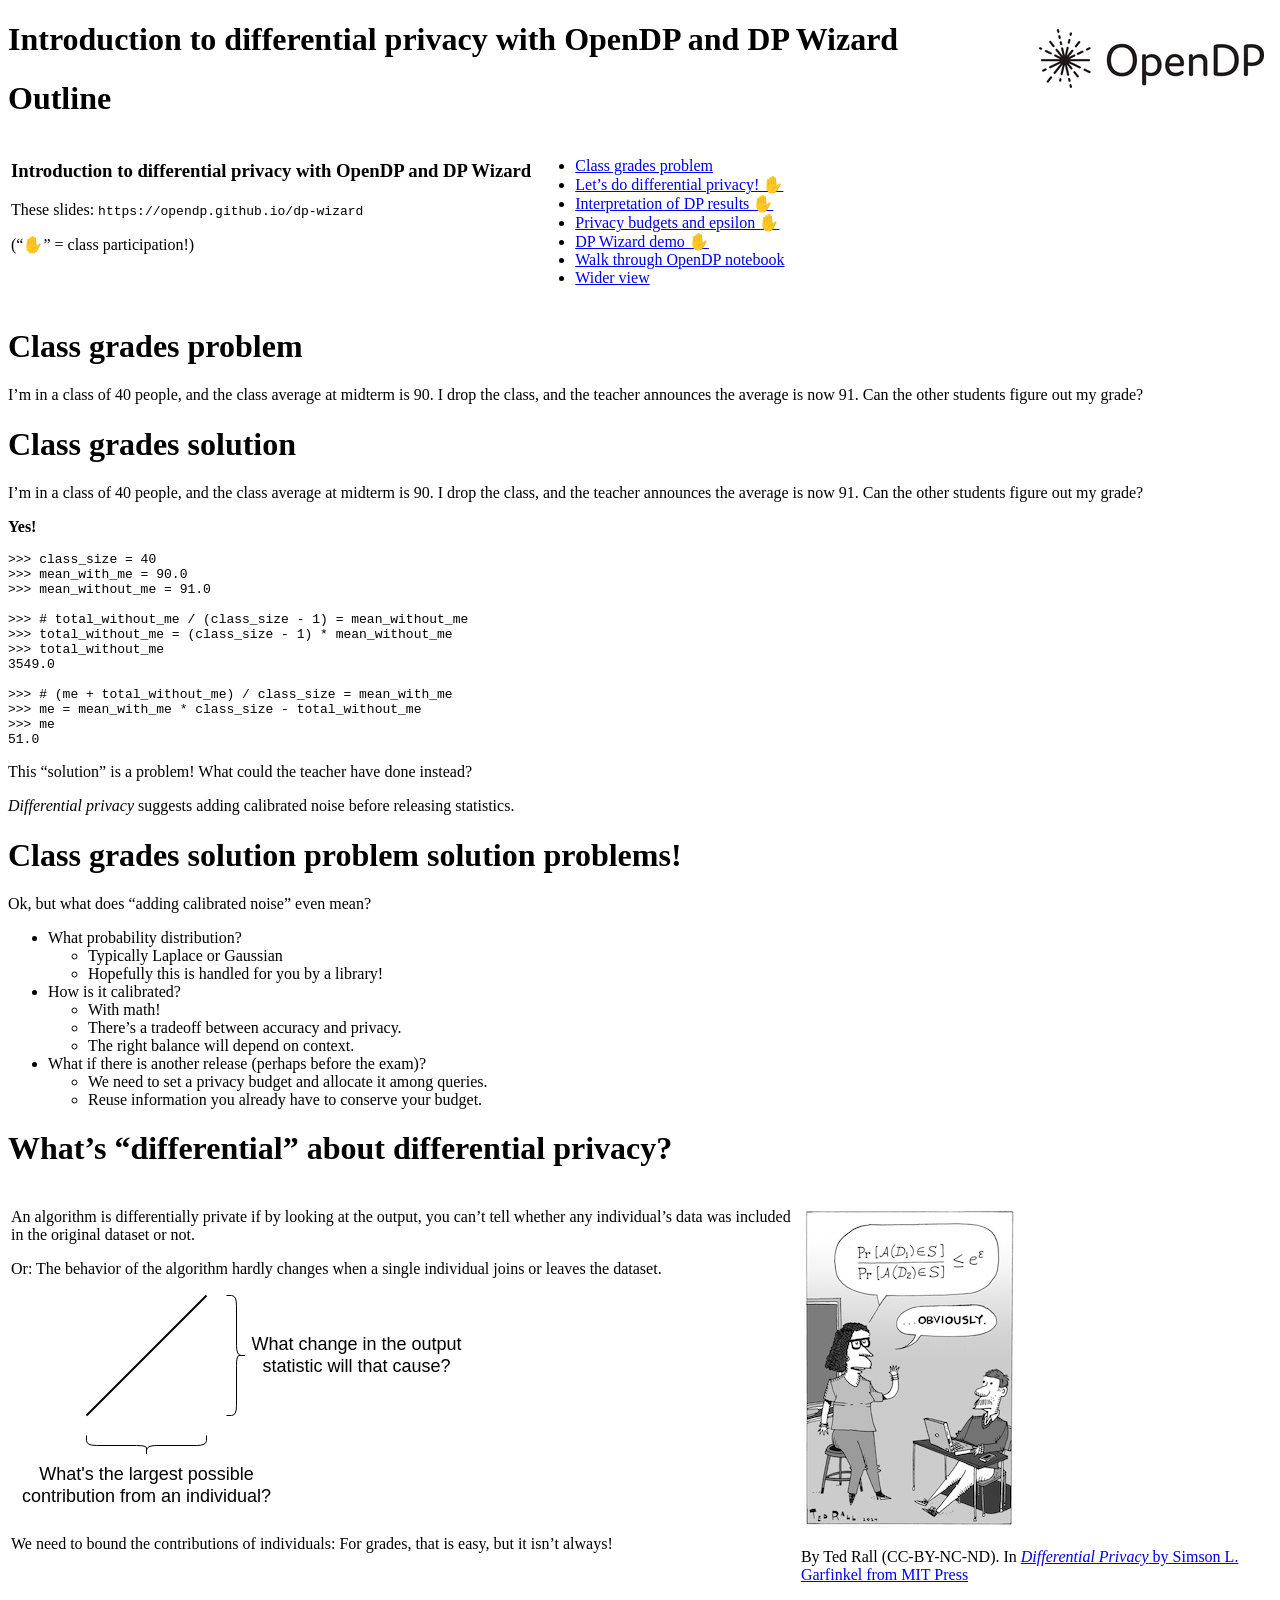
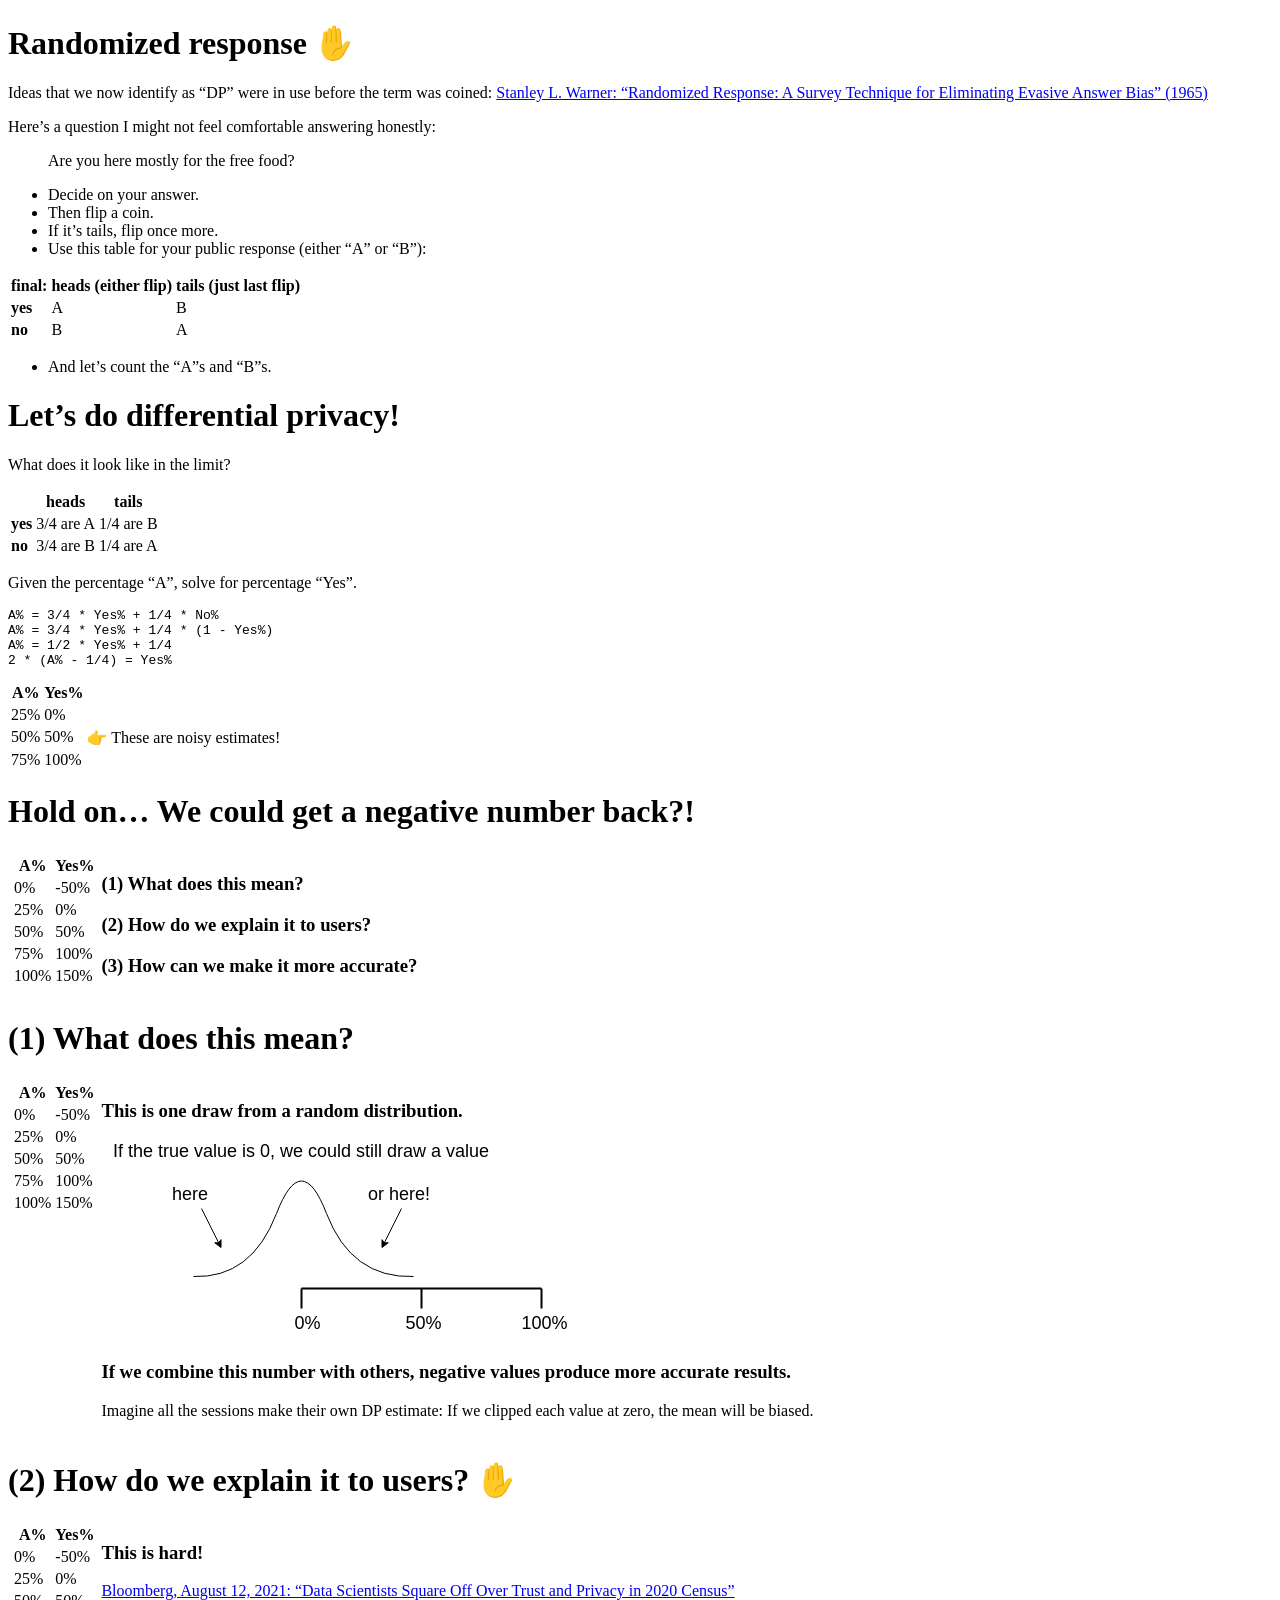
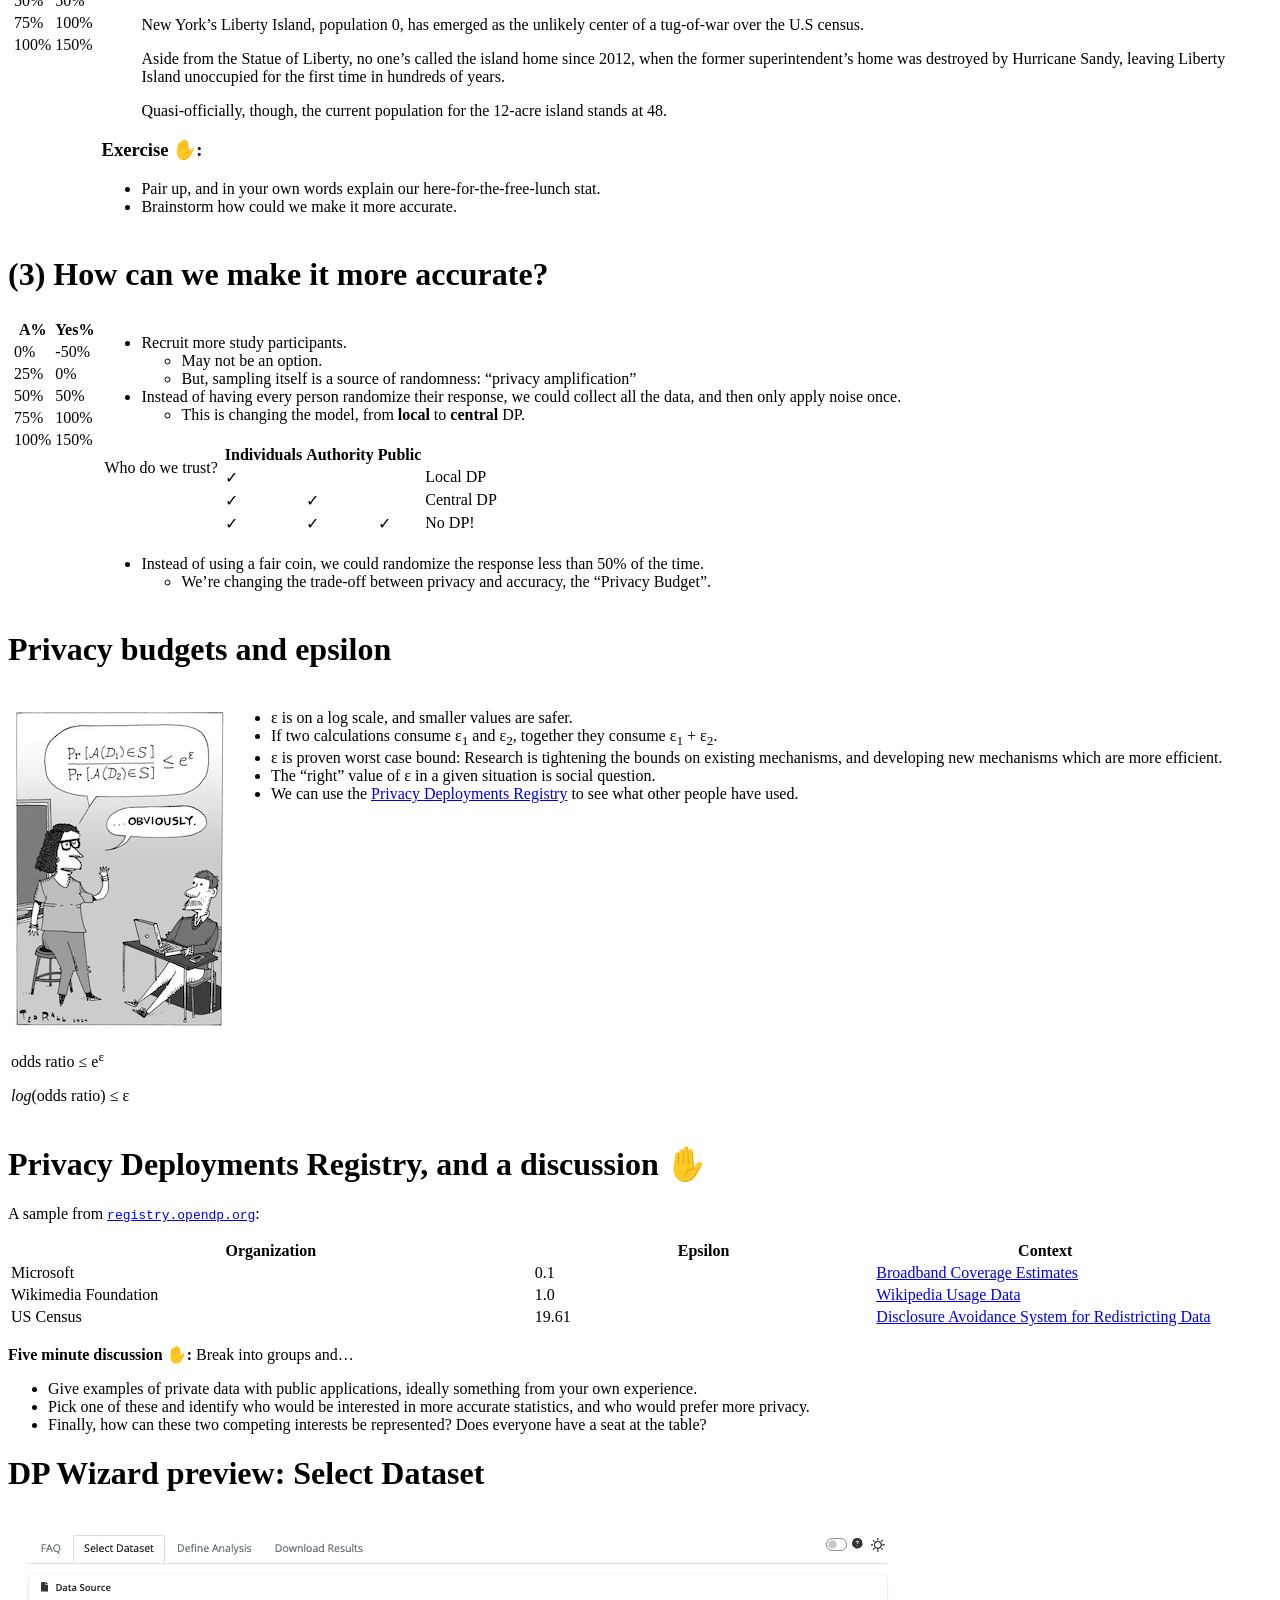
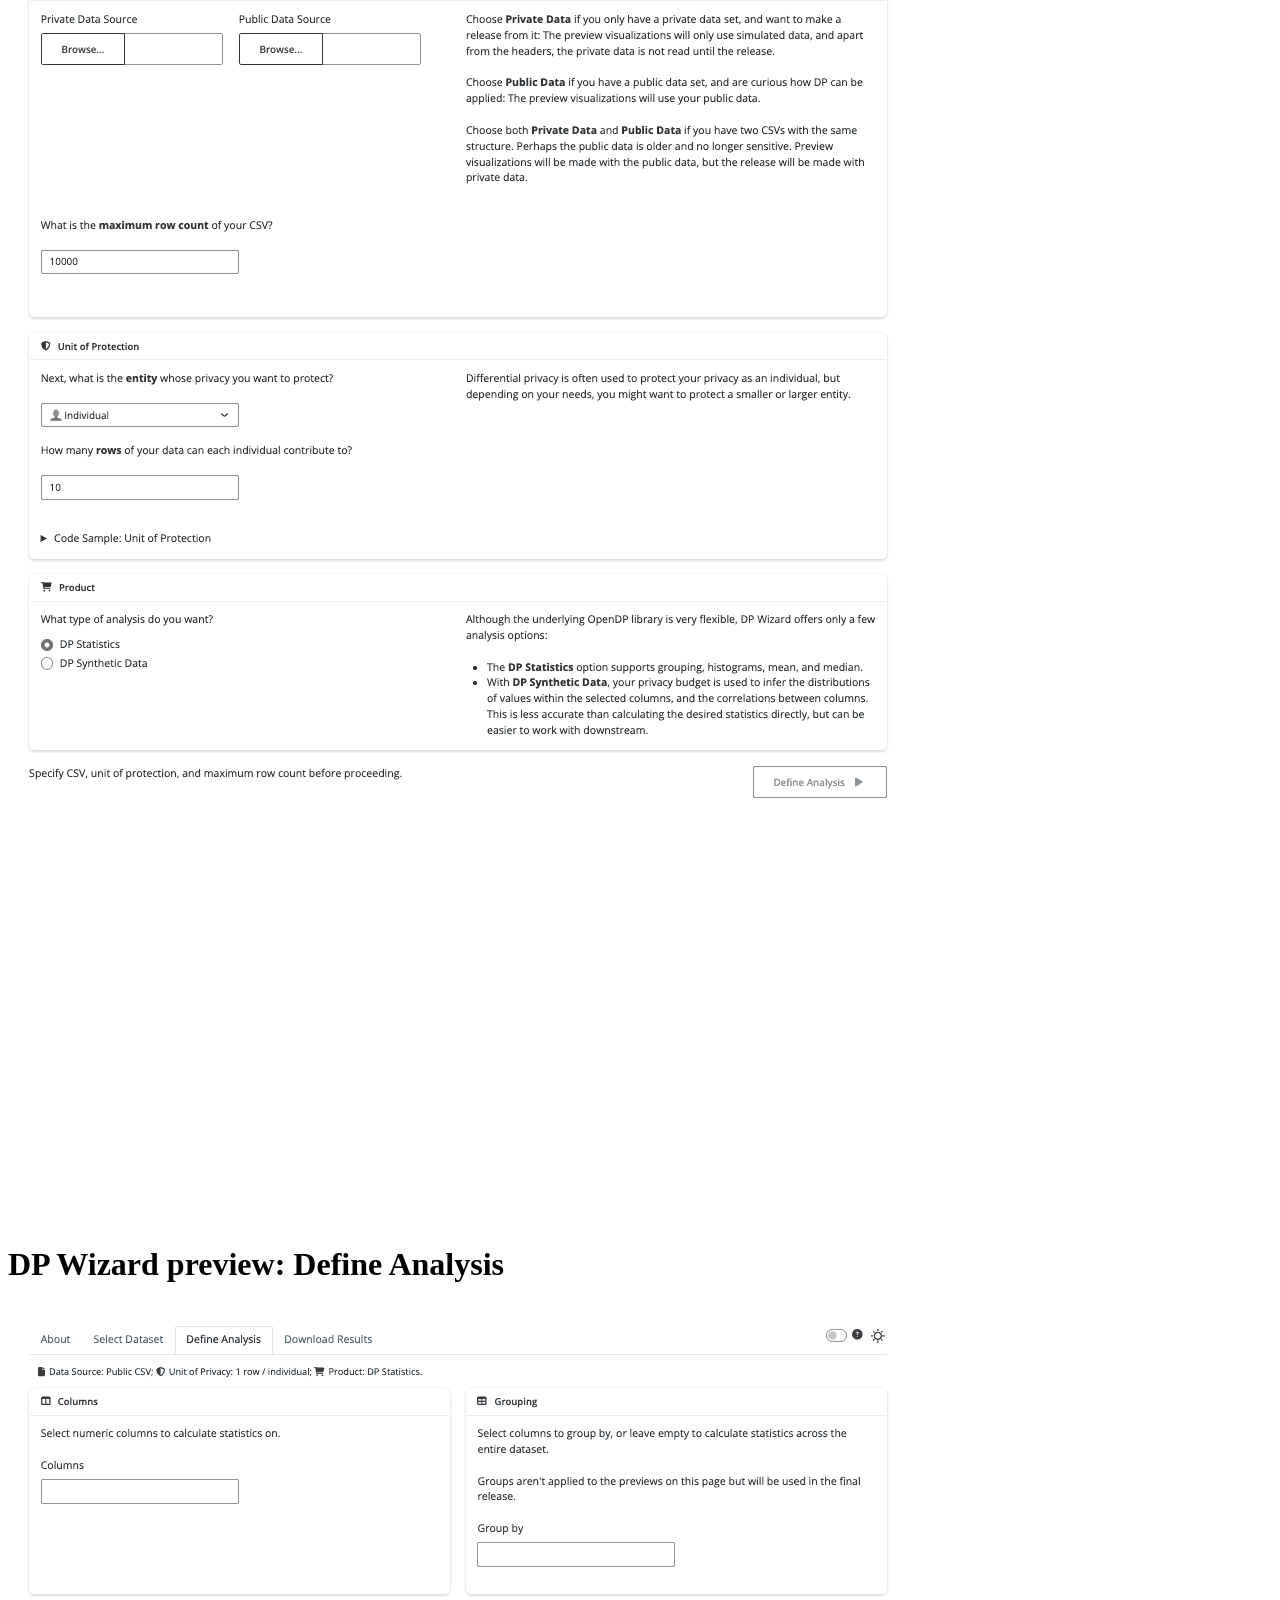
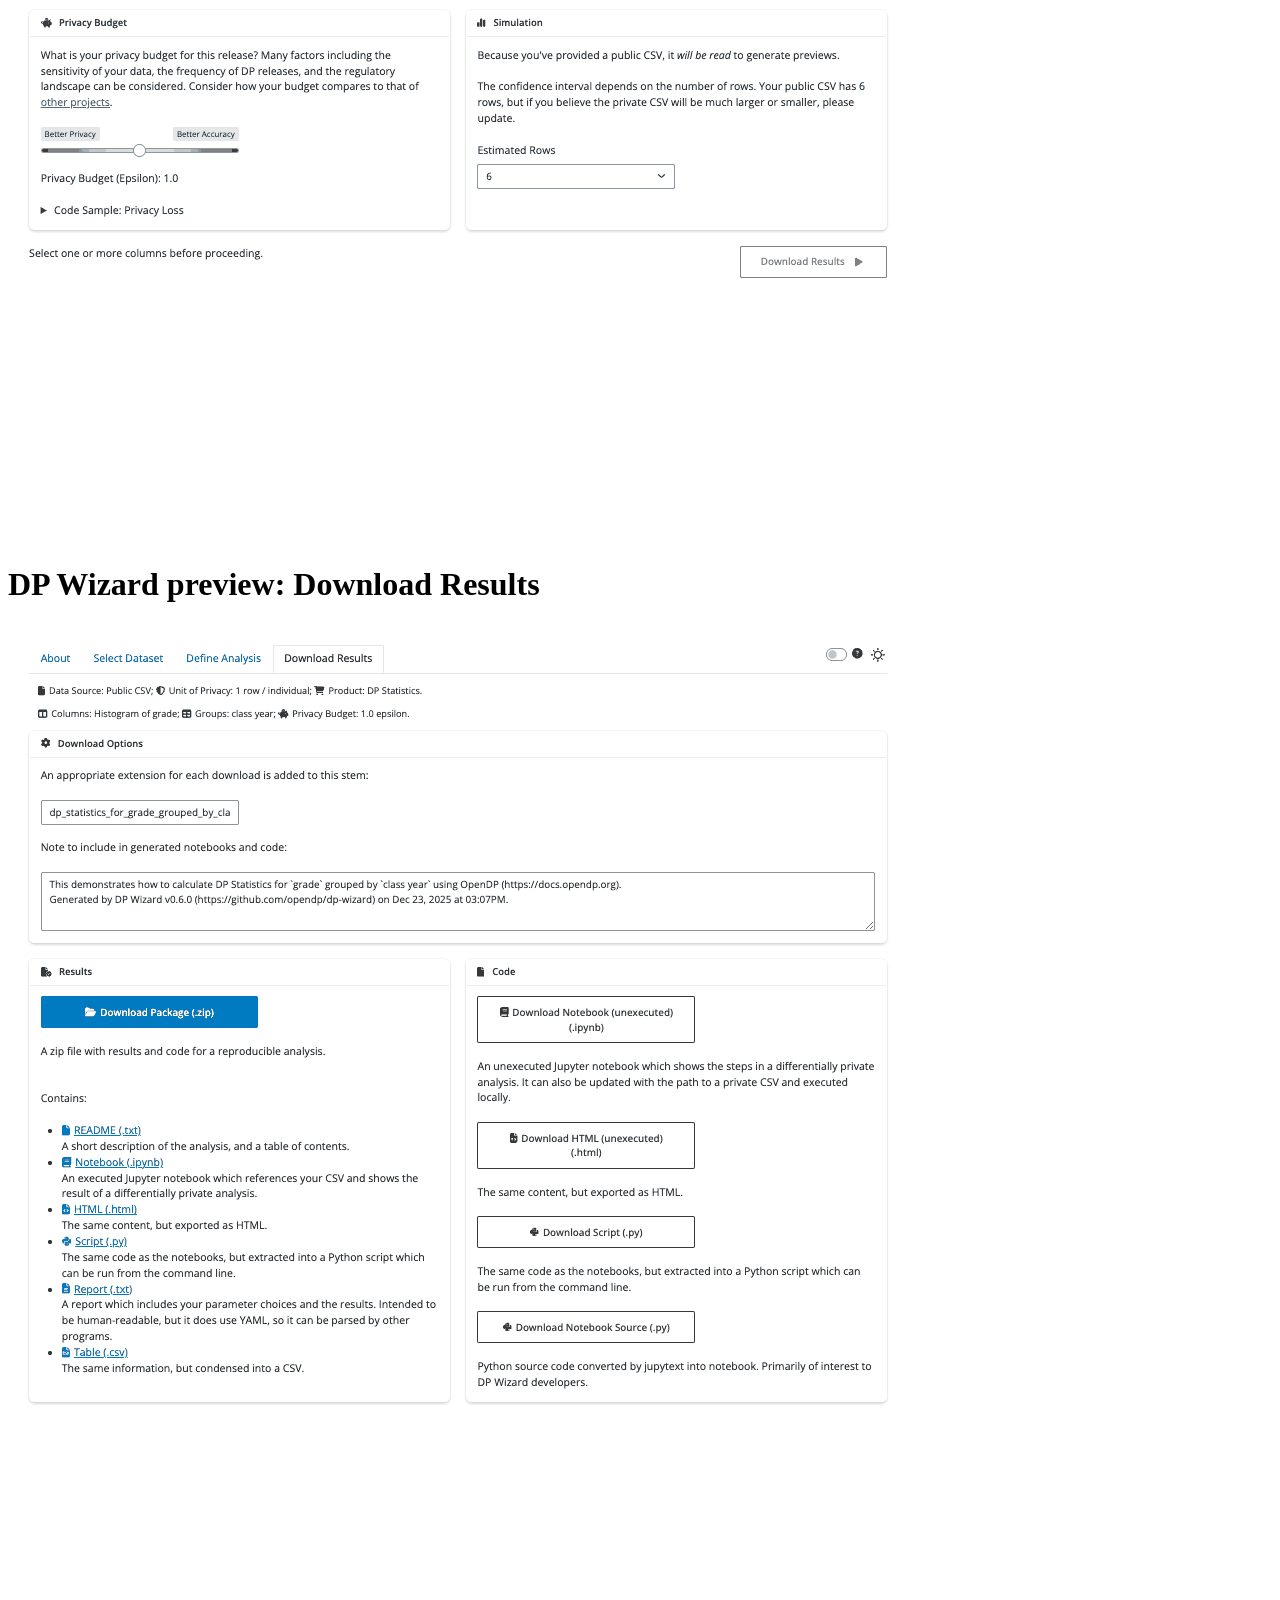
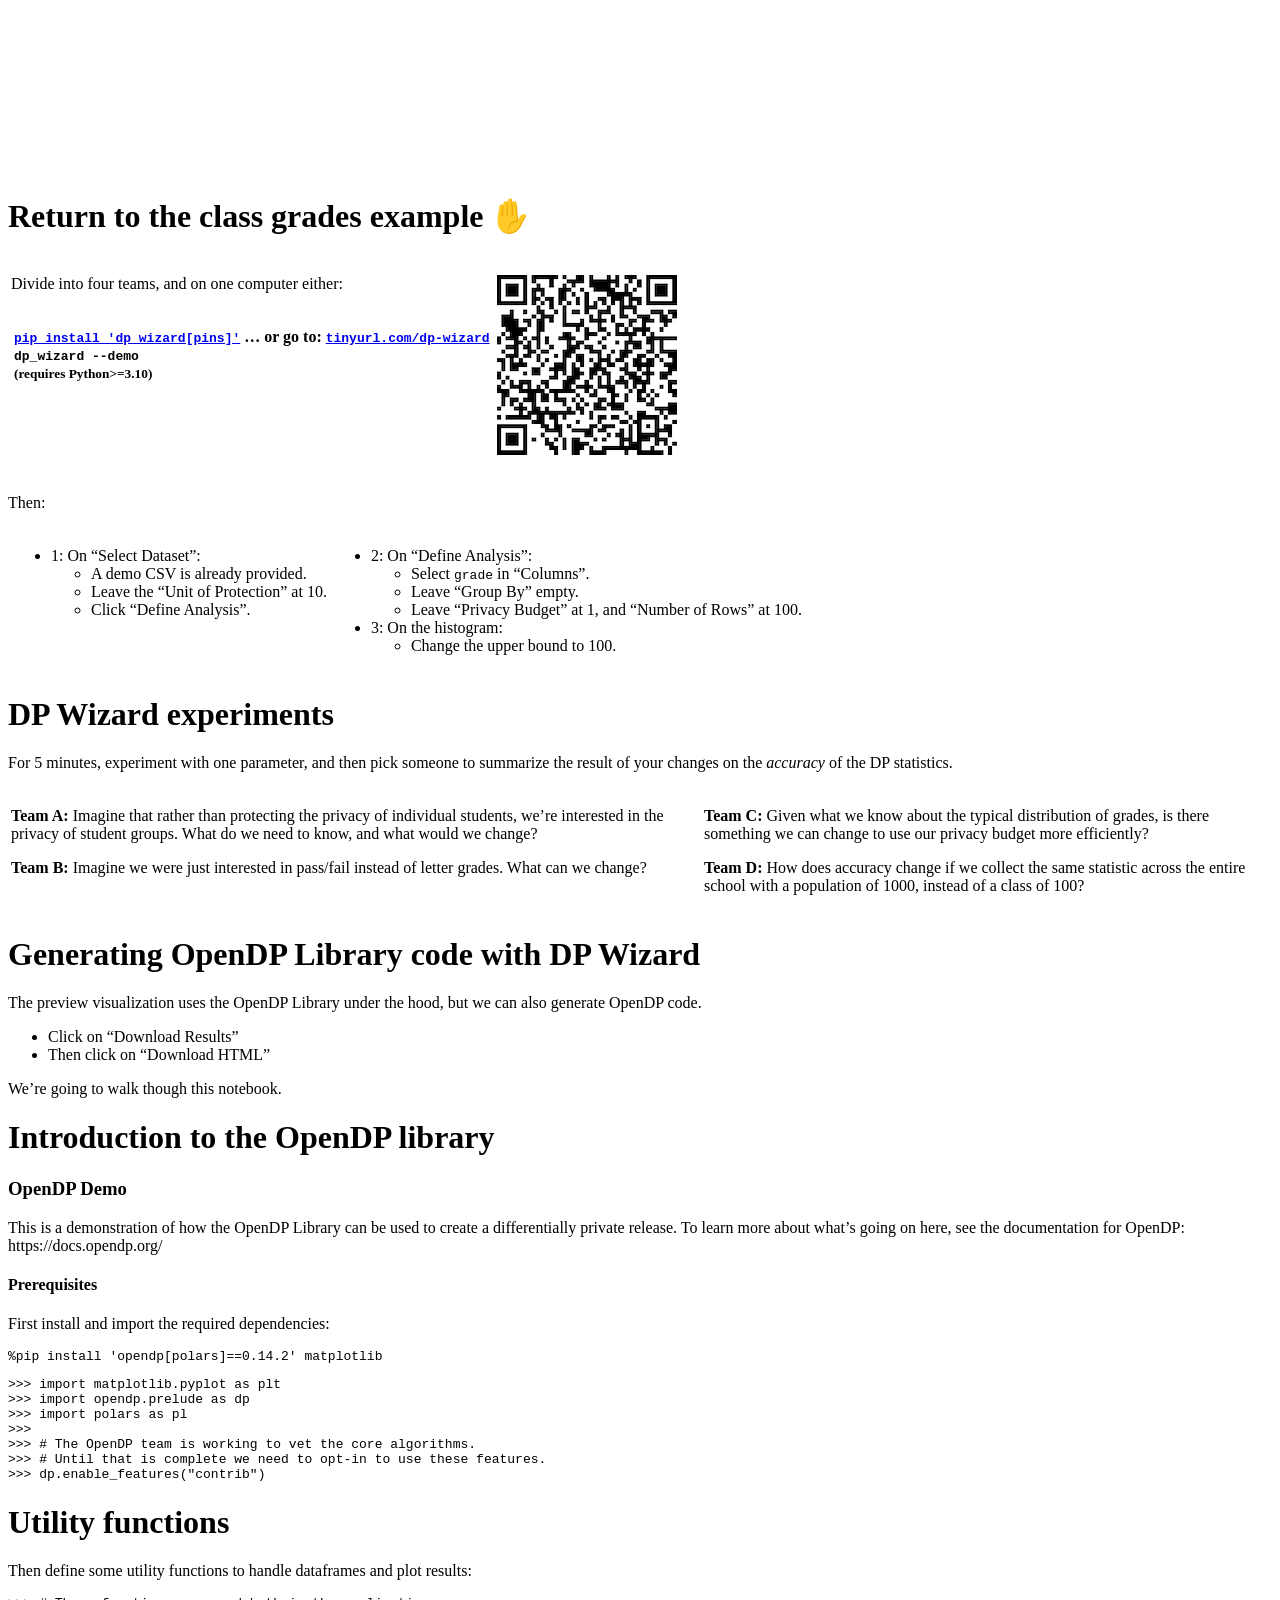
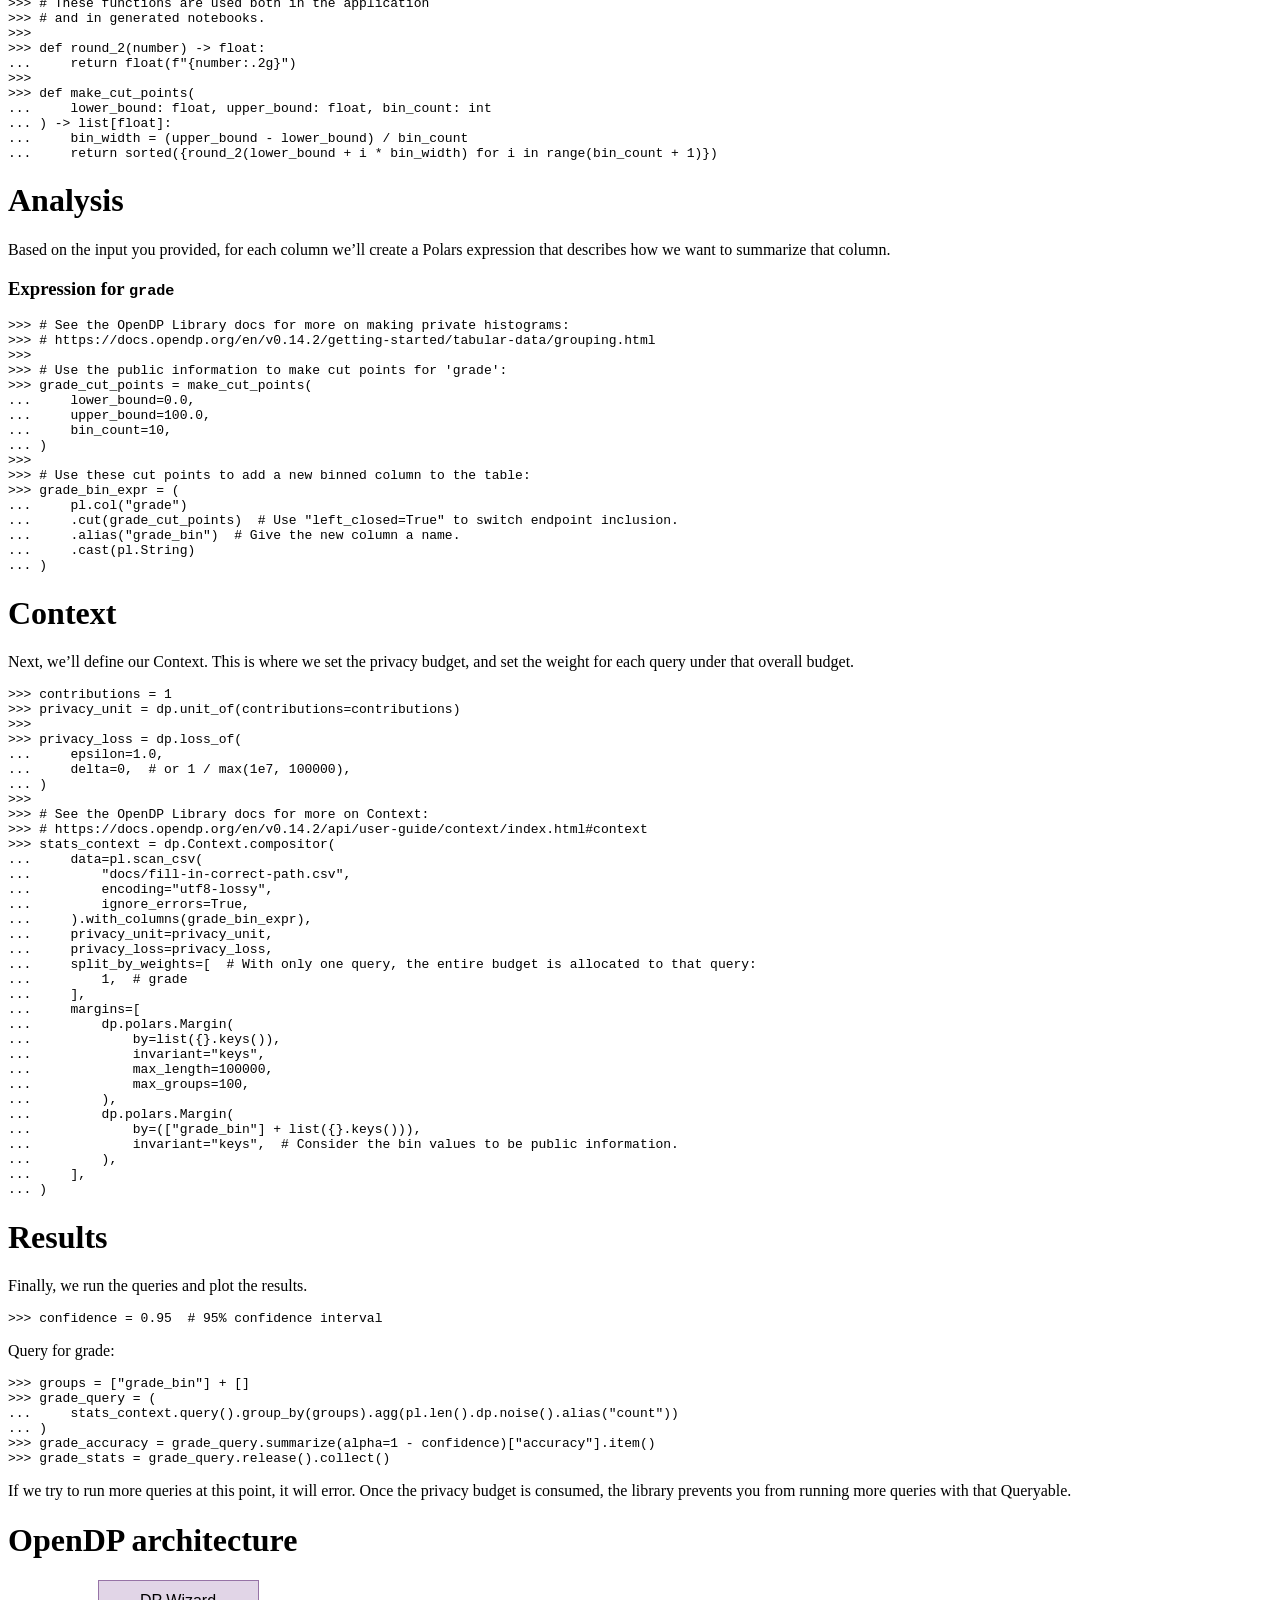
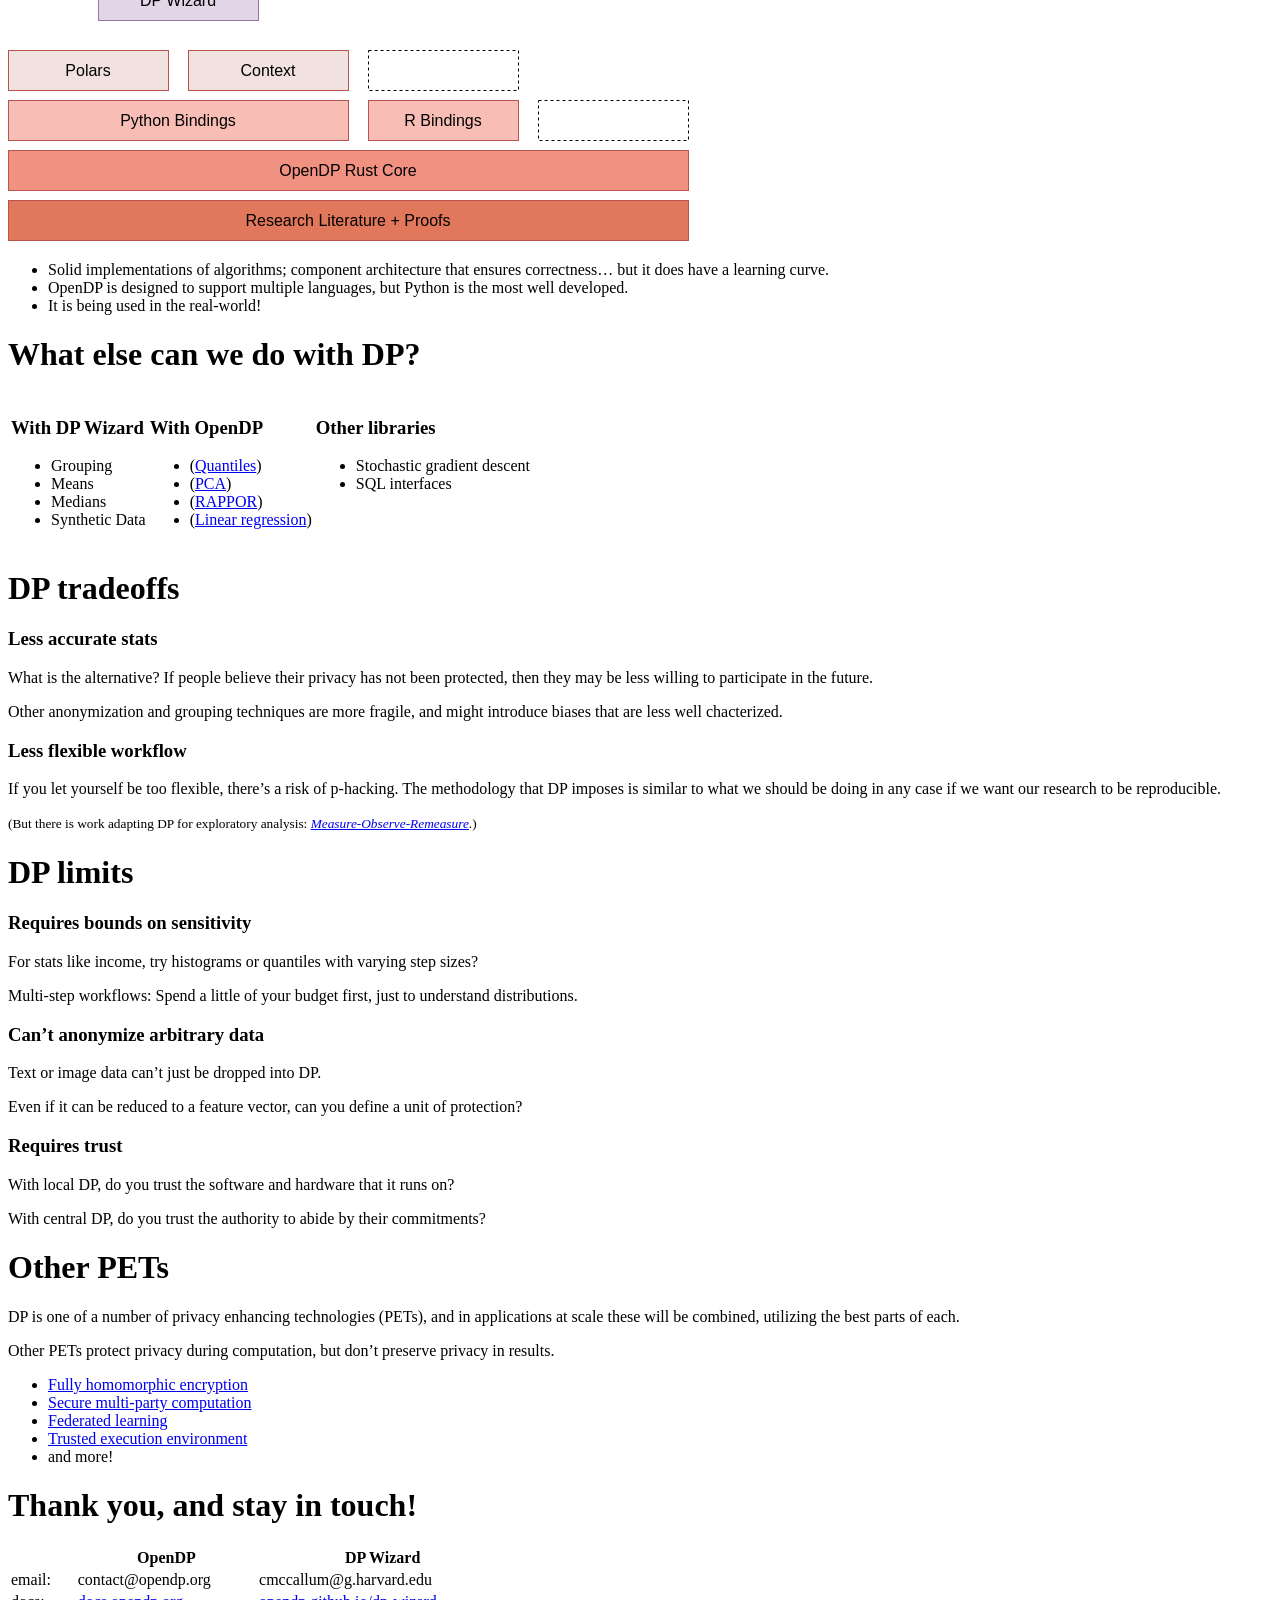
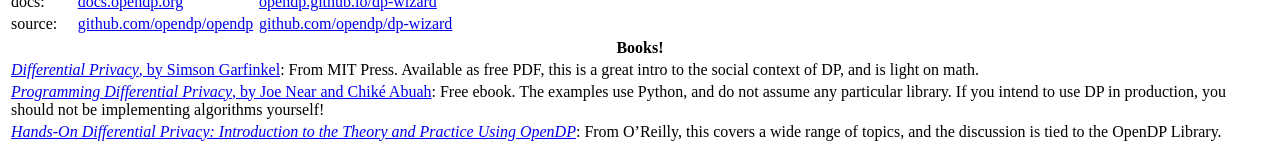
==== commit 1b6de527: "Add OpenDP Commons note;  upgrade opendp (#936) * Add OpenDP Commons note  * generators to lists  * " ====
--- a/docs/index.html
+++ b/docs/index.html
@@ -736,7 +736,7 @@
 https://docs.opendp.org/</p>
 <h4 id="prerequisites">Prerequisites</h4>
 <p>First install and import the required dependencies:</p>
-<pre><code>%pip install &#39;opendp[polars]==0.14.1&#39; matplotlib</code></pre>
+<pre><code>%pip install &#39;opendp[polars]==0.14.2&#39; matplotlib</code></pre>
 <pre><code>&gt;&gt;&gt; import matplotlib.pyplot as plt
 &gt;&gt;&gt; import opendp.prelude as dp
 &gt;&gt;&gt; import polars as pl
@@ -770,7 +770,7 @@
 column.</p>
 <h3 id="expression-for-grade">Expression for <code>grade</code></h3>
 <pre><code>&gt;&gt;&gt; # See the OpenDP Library docs for more on making private histograms:
-&gt;&gt;&gt; # https://docs.opendp.org/en/v0.14.1/getting-started/examples/histograms.html
+&gt;&gt;&gt; # https://docs.opendp.org/en/v0.14.2/getting-started/tabular-data/grouping.html
 &gt;&gt;&gt;
 &gt;&gt;&gt; # Use the public information to make cut points for &#39;grade&#39;:
 &gt;&gt;&gt; grade_cut_points = make_cut_points(
@@ -801,7 +801,7 @@
 ... )
 &gt;&gt;&gt;
 &gt;&gt;&gt; # See the OpenDP Library docs for more on Context:
-&gt;&gt;&gt; # https://docs.opendp.org/en/v0.14.1/api/user-guide/context/index.html#context
+&gt;&gt;&gt; # https://docs.opendp.org/en/v0.14.2/api/user-guide/context/index.html#context
 &gt;&gt;&gt; stats_context = dp.Context.compositor(
 ...     data=pl.scan_csv(
 ...         &quot;docs/fill-in-correct-path.csv&quot;,
@@ -873,13 +873,13 @@
 <h3 id="with-opendp">With OpenDP</h3>
 <ul>
 <li>(<a
-href="https://docs.opendp.org/en/v0.14.1/api/user-guide/transformations/aggregation-quantile.html">Quantiles</a>)</li>
+href="https://docs.opendp.org/en/v0.14.2/api/user-guide/transformations/aggregation-quantile.html">Quantiles</a>)</li>
 <li>(<a
-href="https://docs.opendp.org/en/v0.14.1/getting-started/statistical-modeling/pca.html">PCA</a>)</li>
+href="https://docs.opendp.org/en/v0.14.2/getting-started/statistical-modeling/pca.html">PCA</a>)</li>
 <li>(<a
-href="https://docs.opendp.org/en/v0.14.1/api/python/opendp.measurements.html#opendp.measurements.make_randomized_response_bitvec">RAPPOR</a>)</li>
+href="https://docs.opendp.org/en/v0.14.2/api/python/opendp.measurements.html#opendp.measurements.make_randomized_response_bitvec">RAPPOR</a>)</li>
 <li>(<a
-href="https://docs.opendp.org/en/v0.14.1/api/python/opendp.extras.sklearn.linear_model.html">Linear
+href="https://docs.opendp.org/en/v0.14.2/api/python/opendp.extras.sklearn.linear_model.html">Linear
 regression</a>)</li>
 </ul>
 </td>
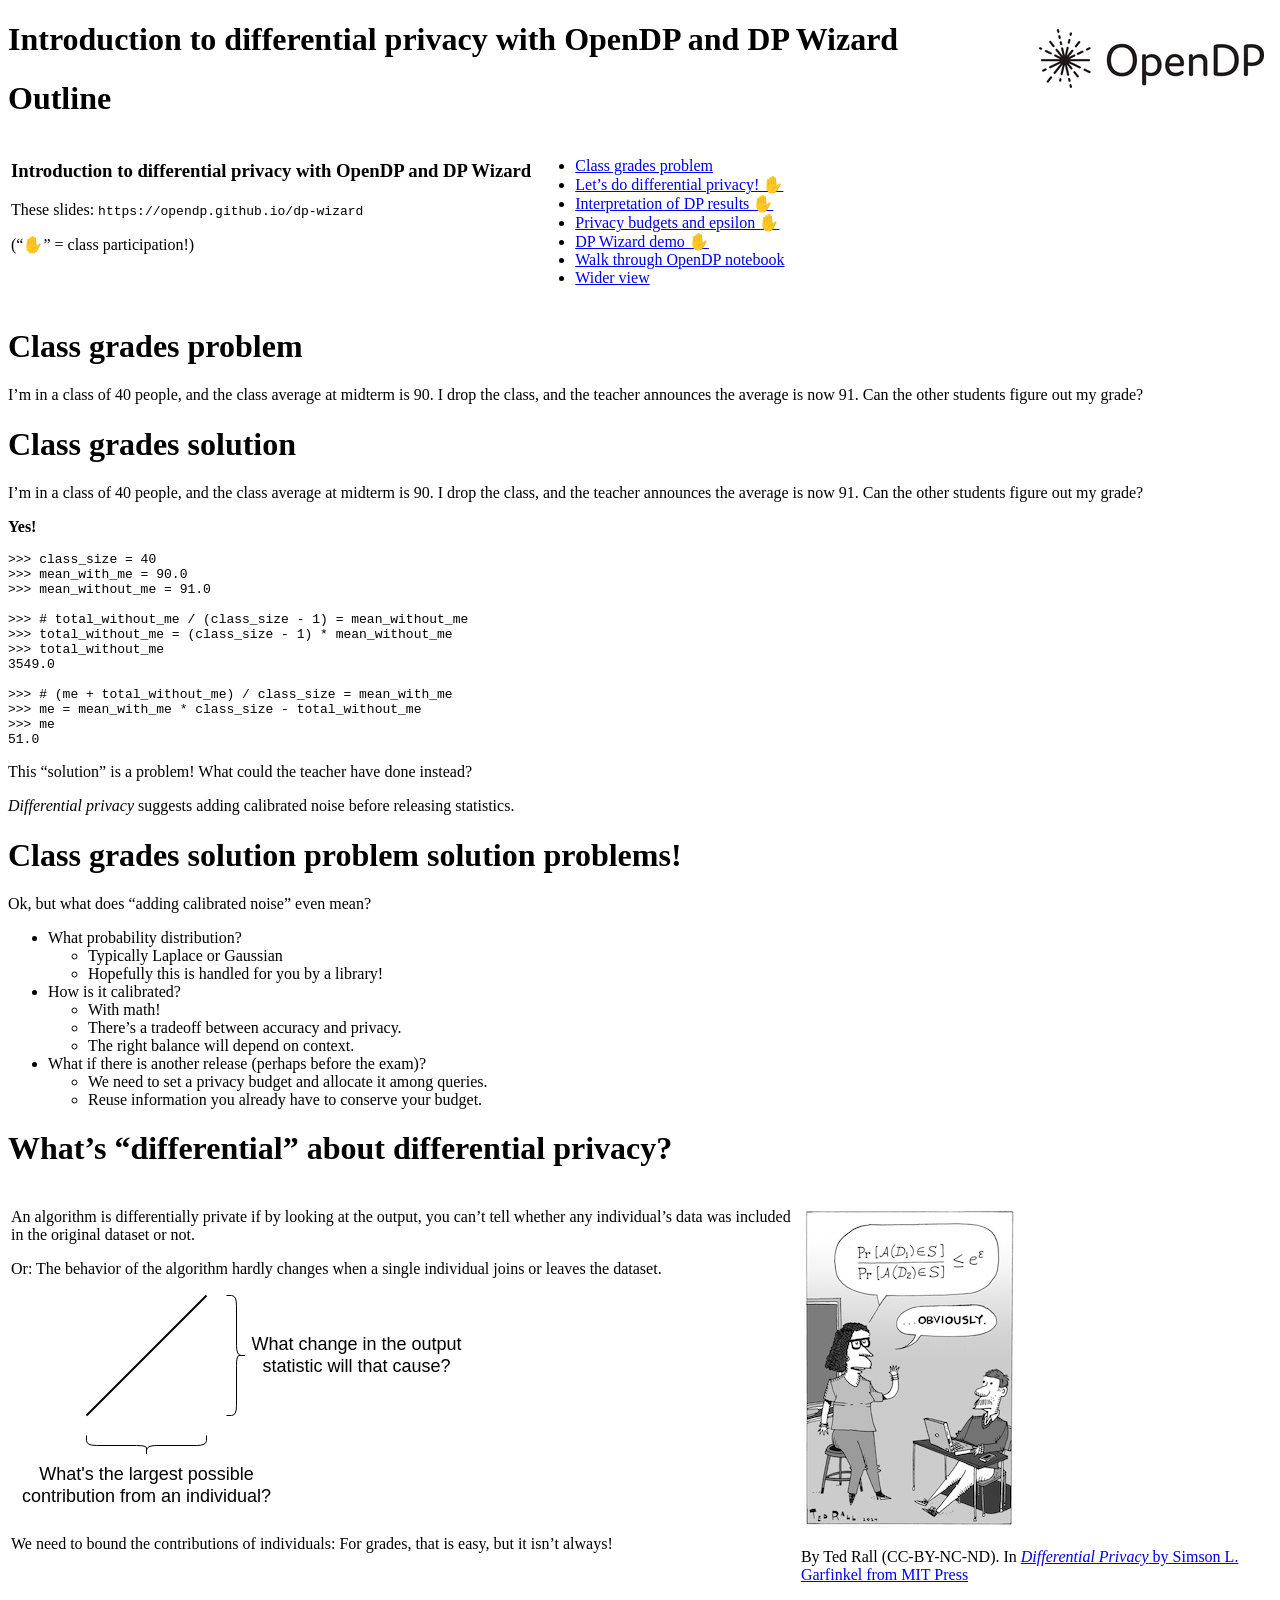
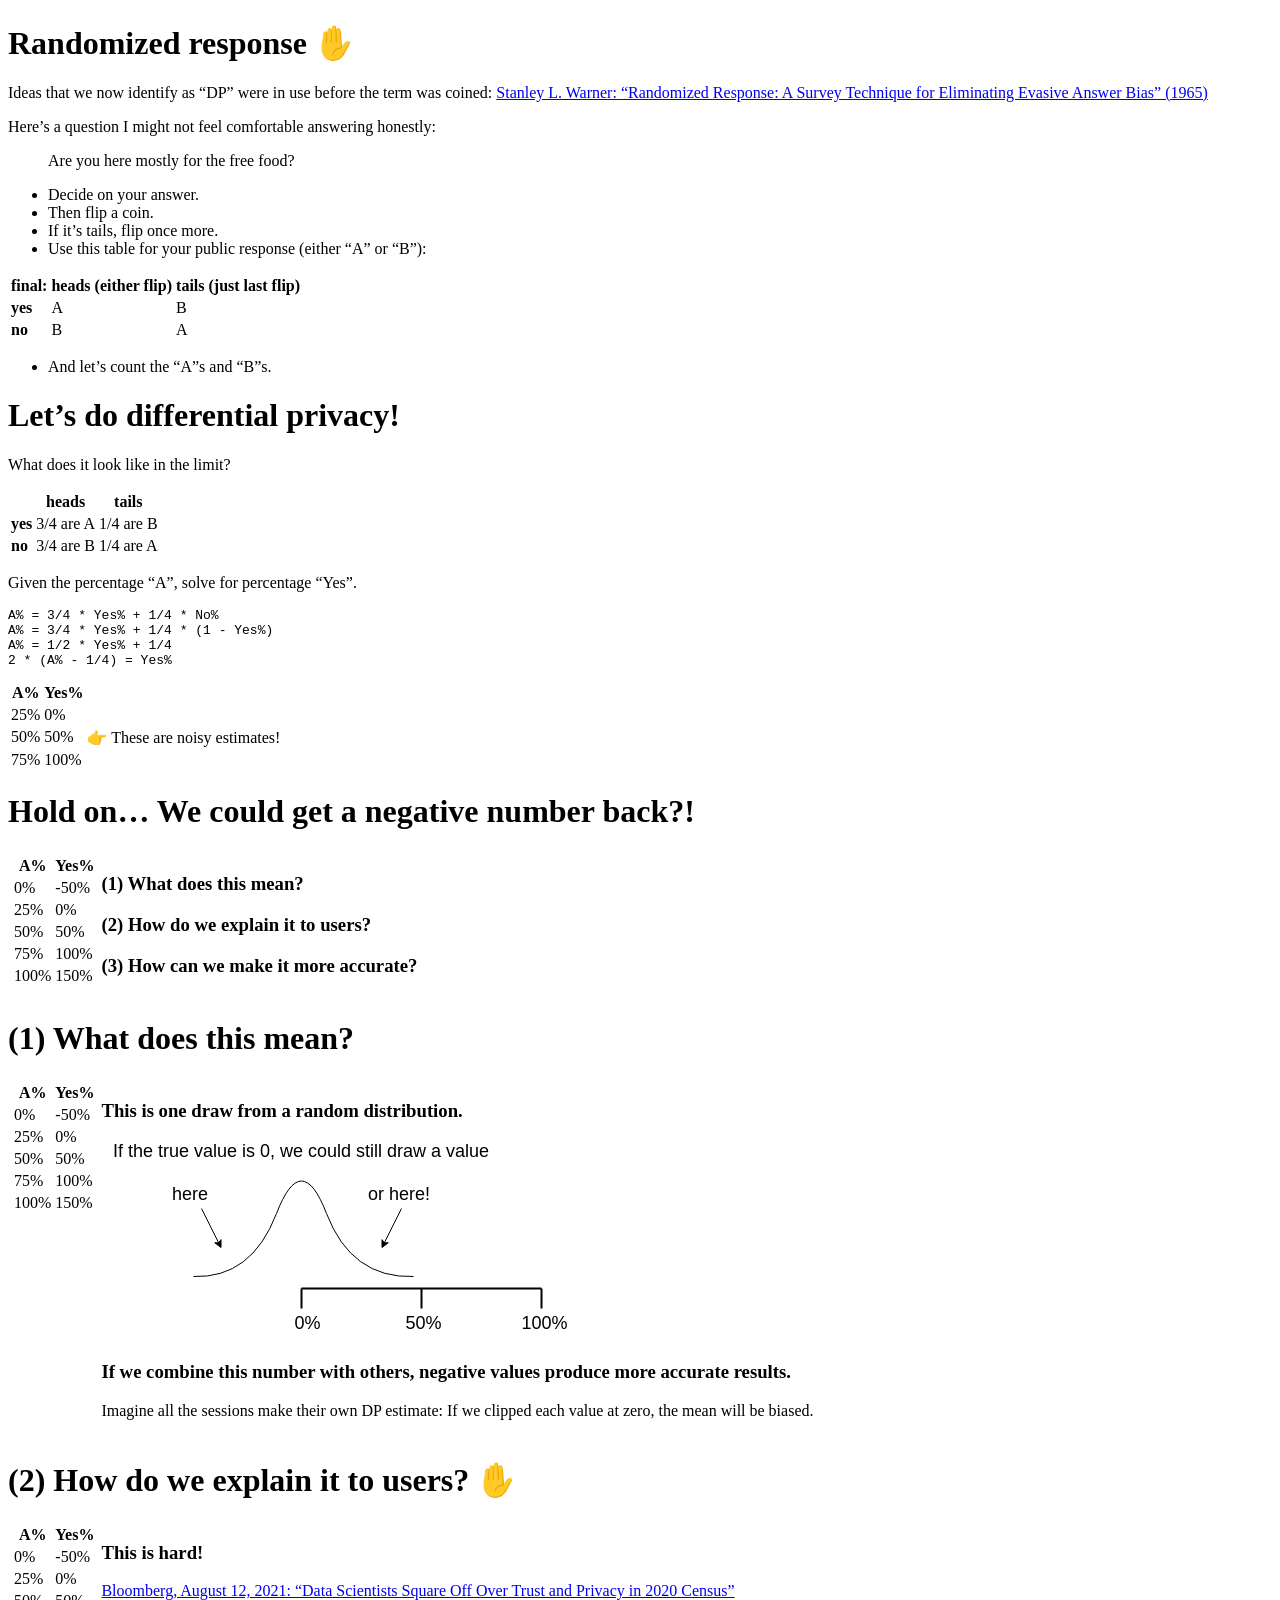
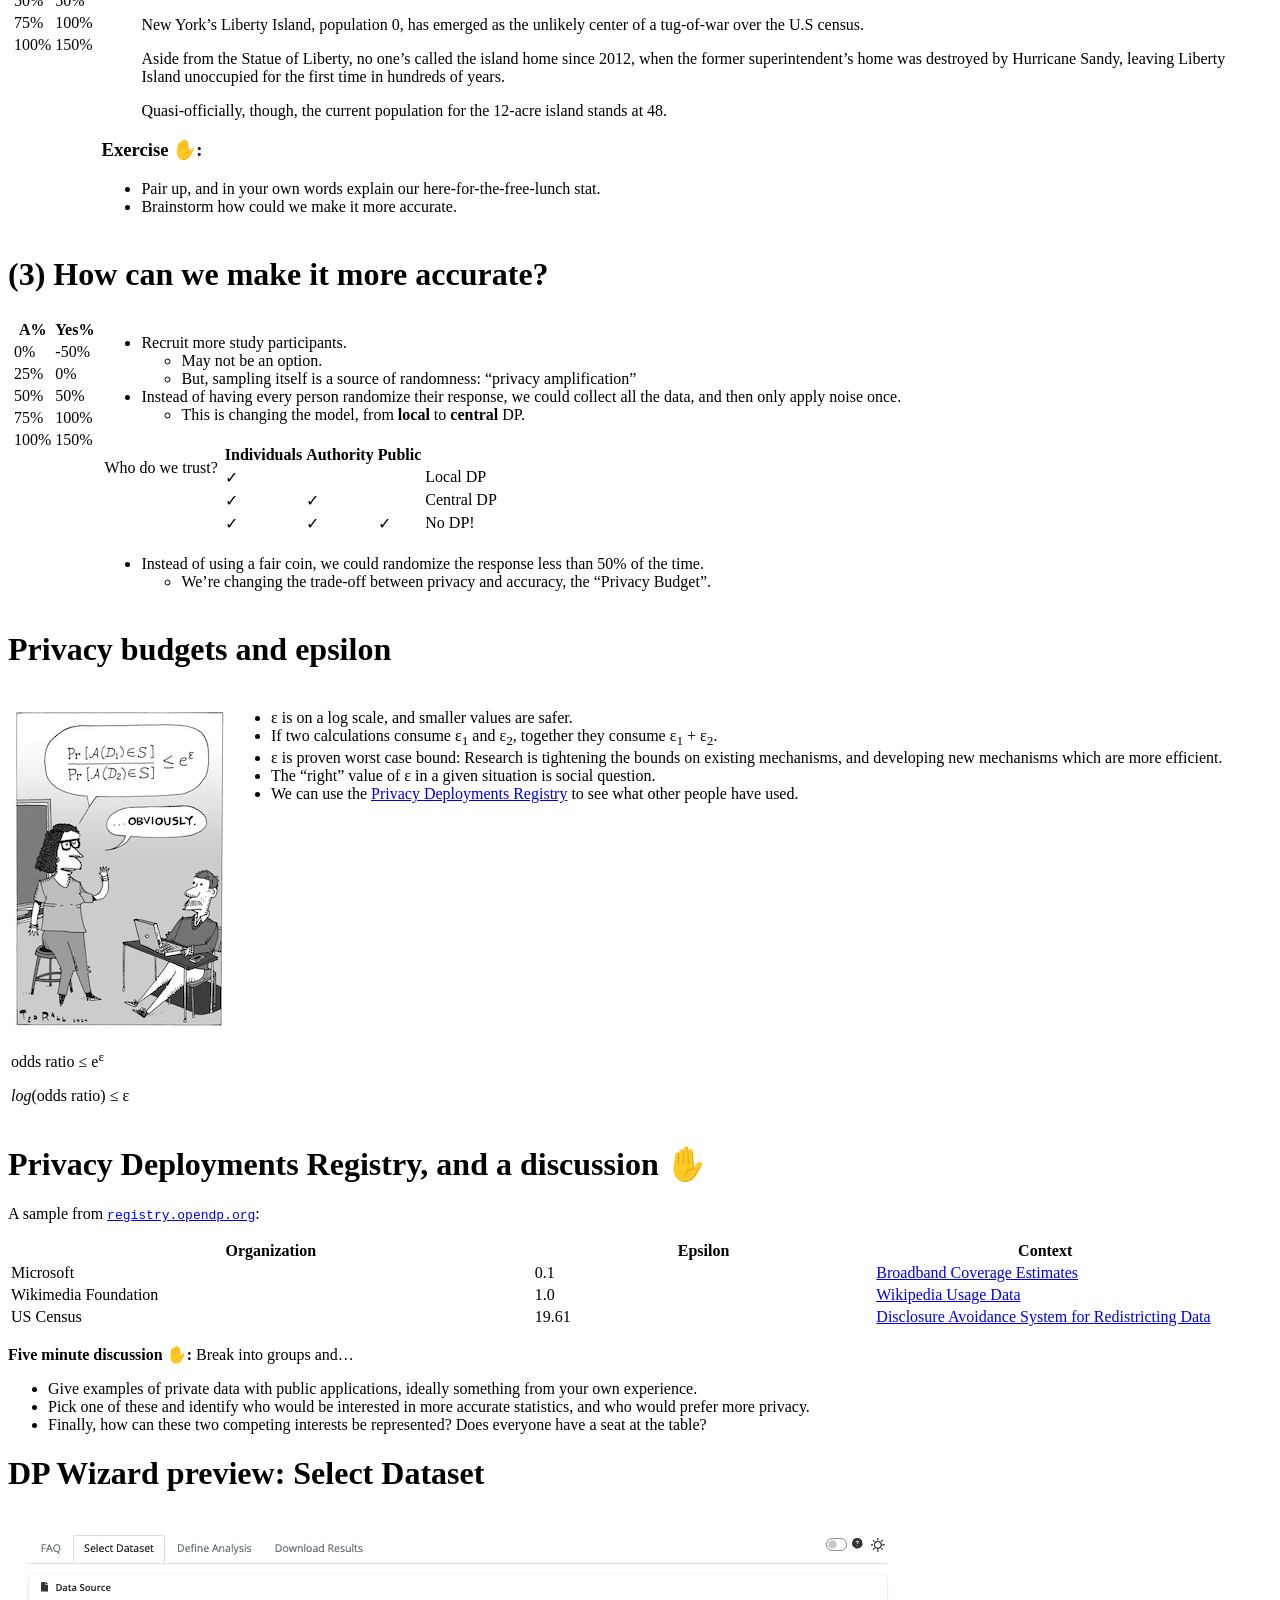
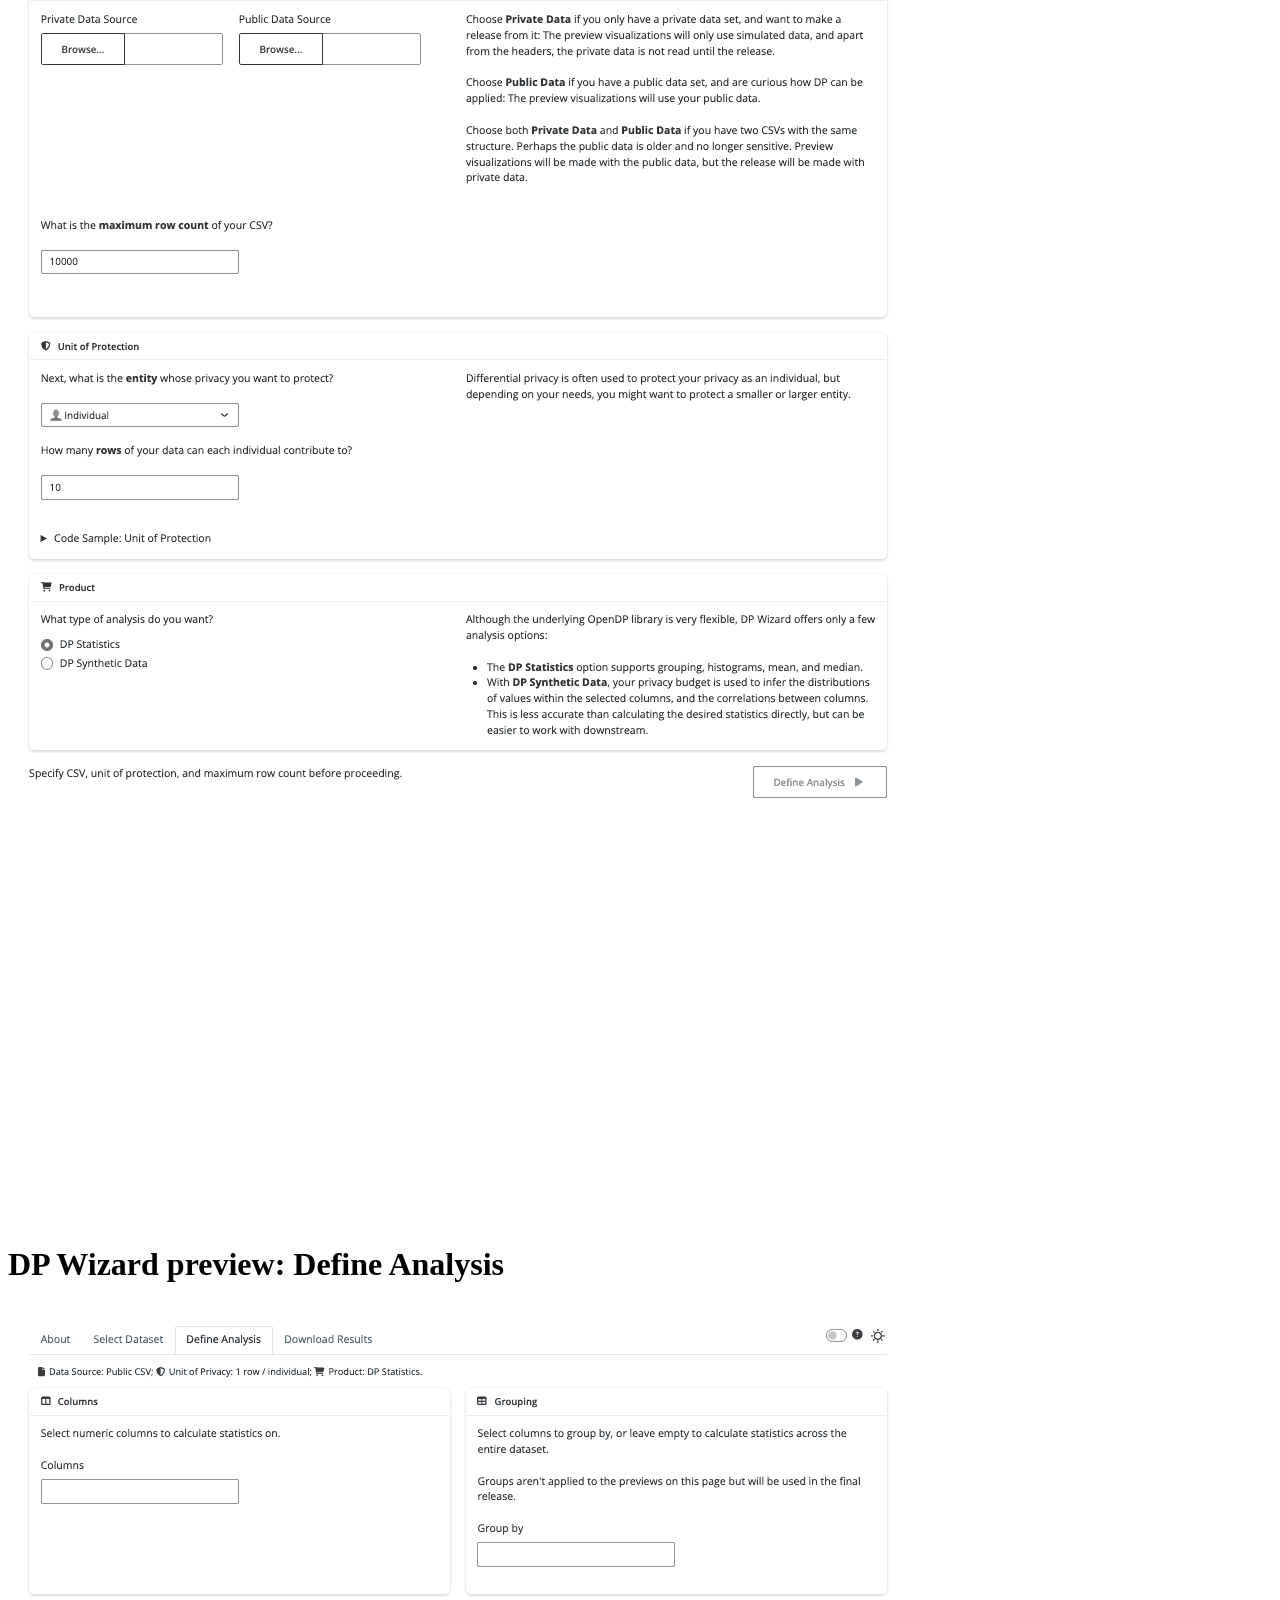
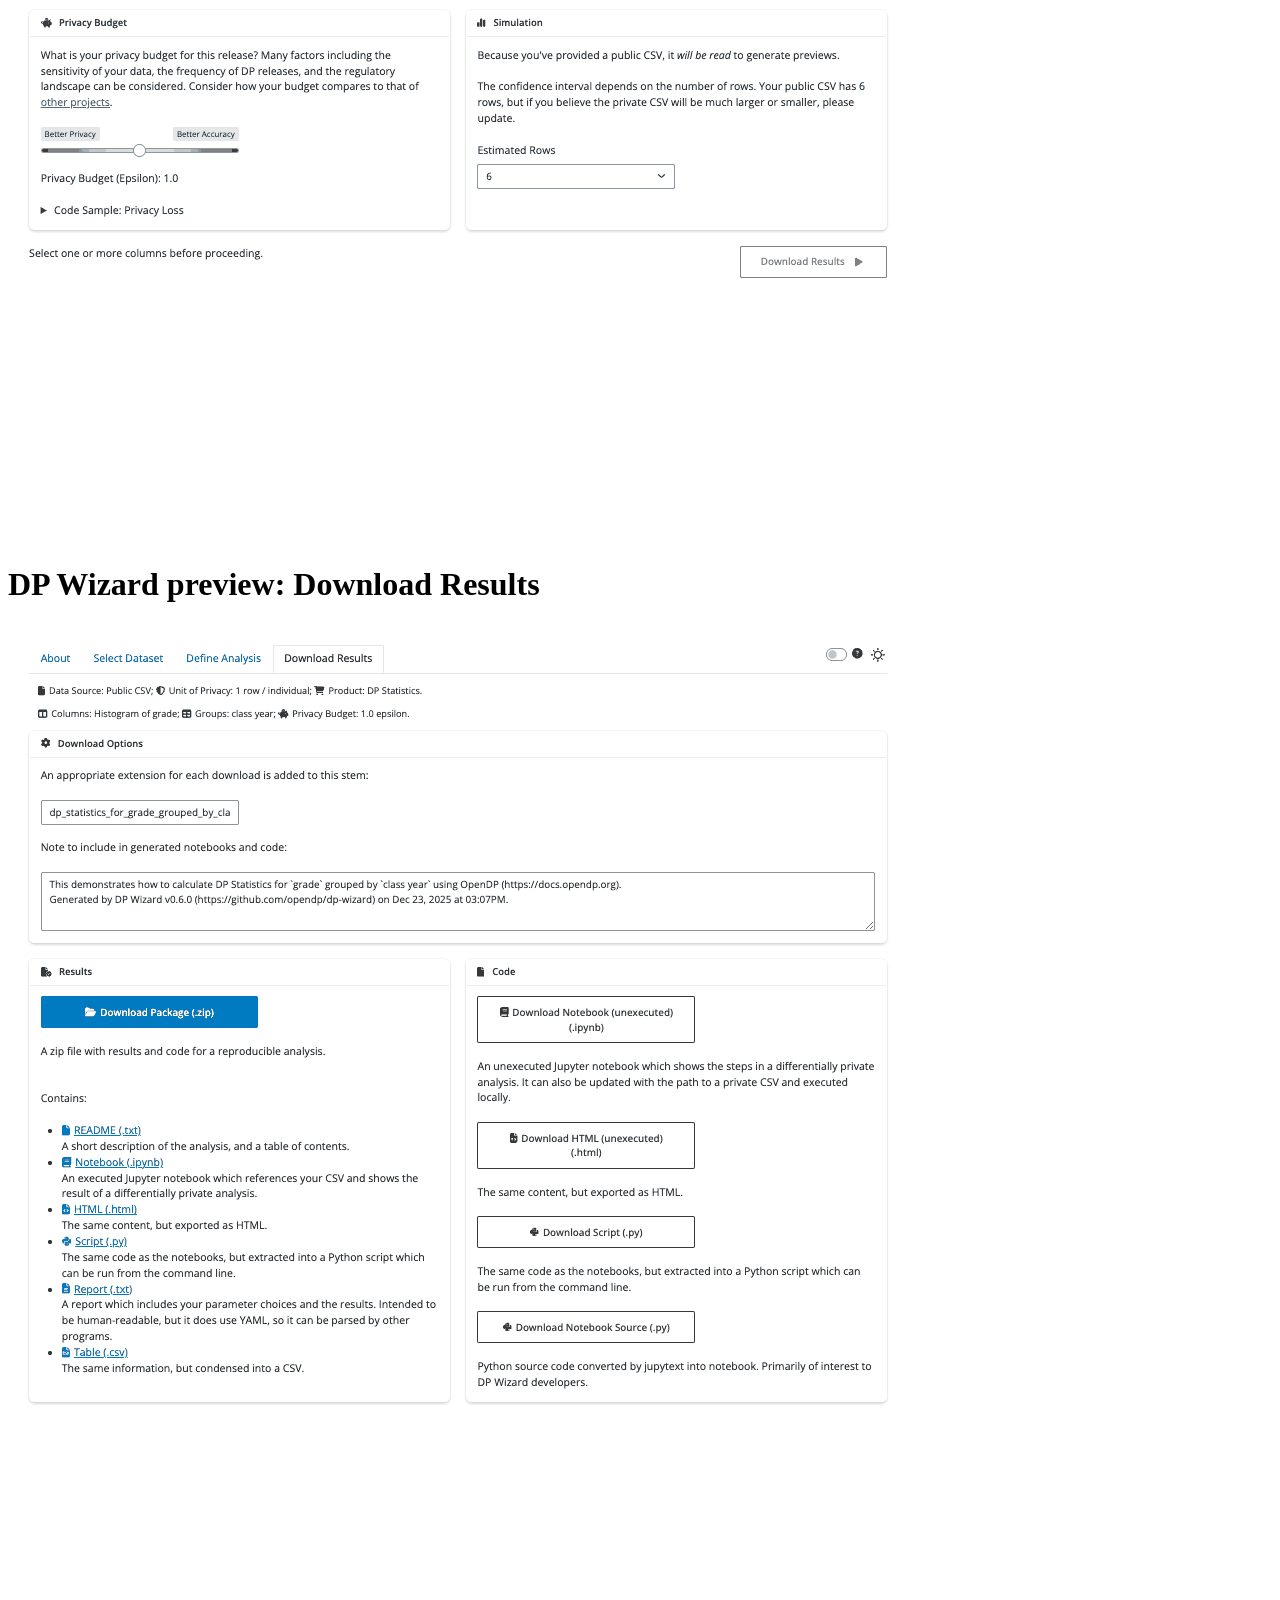
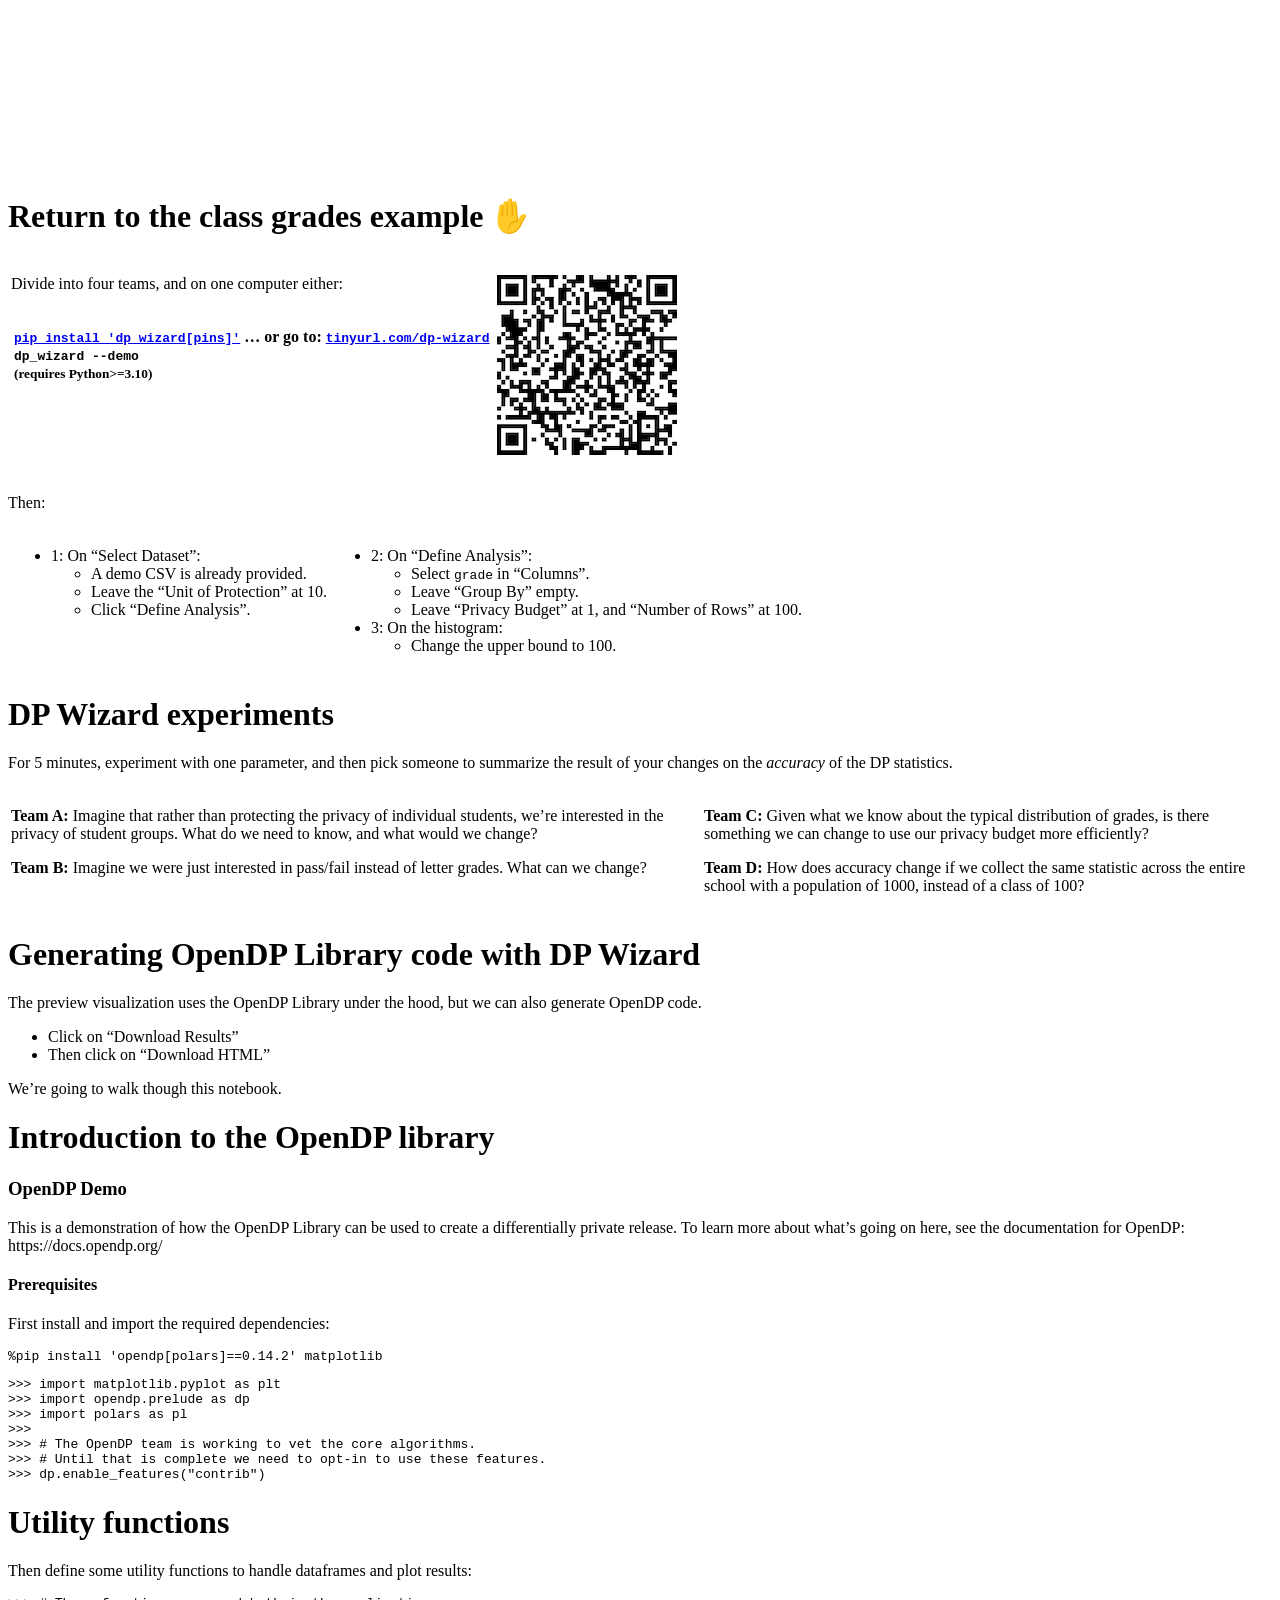
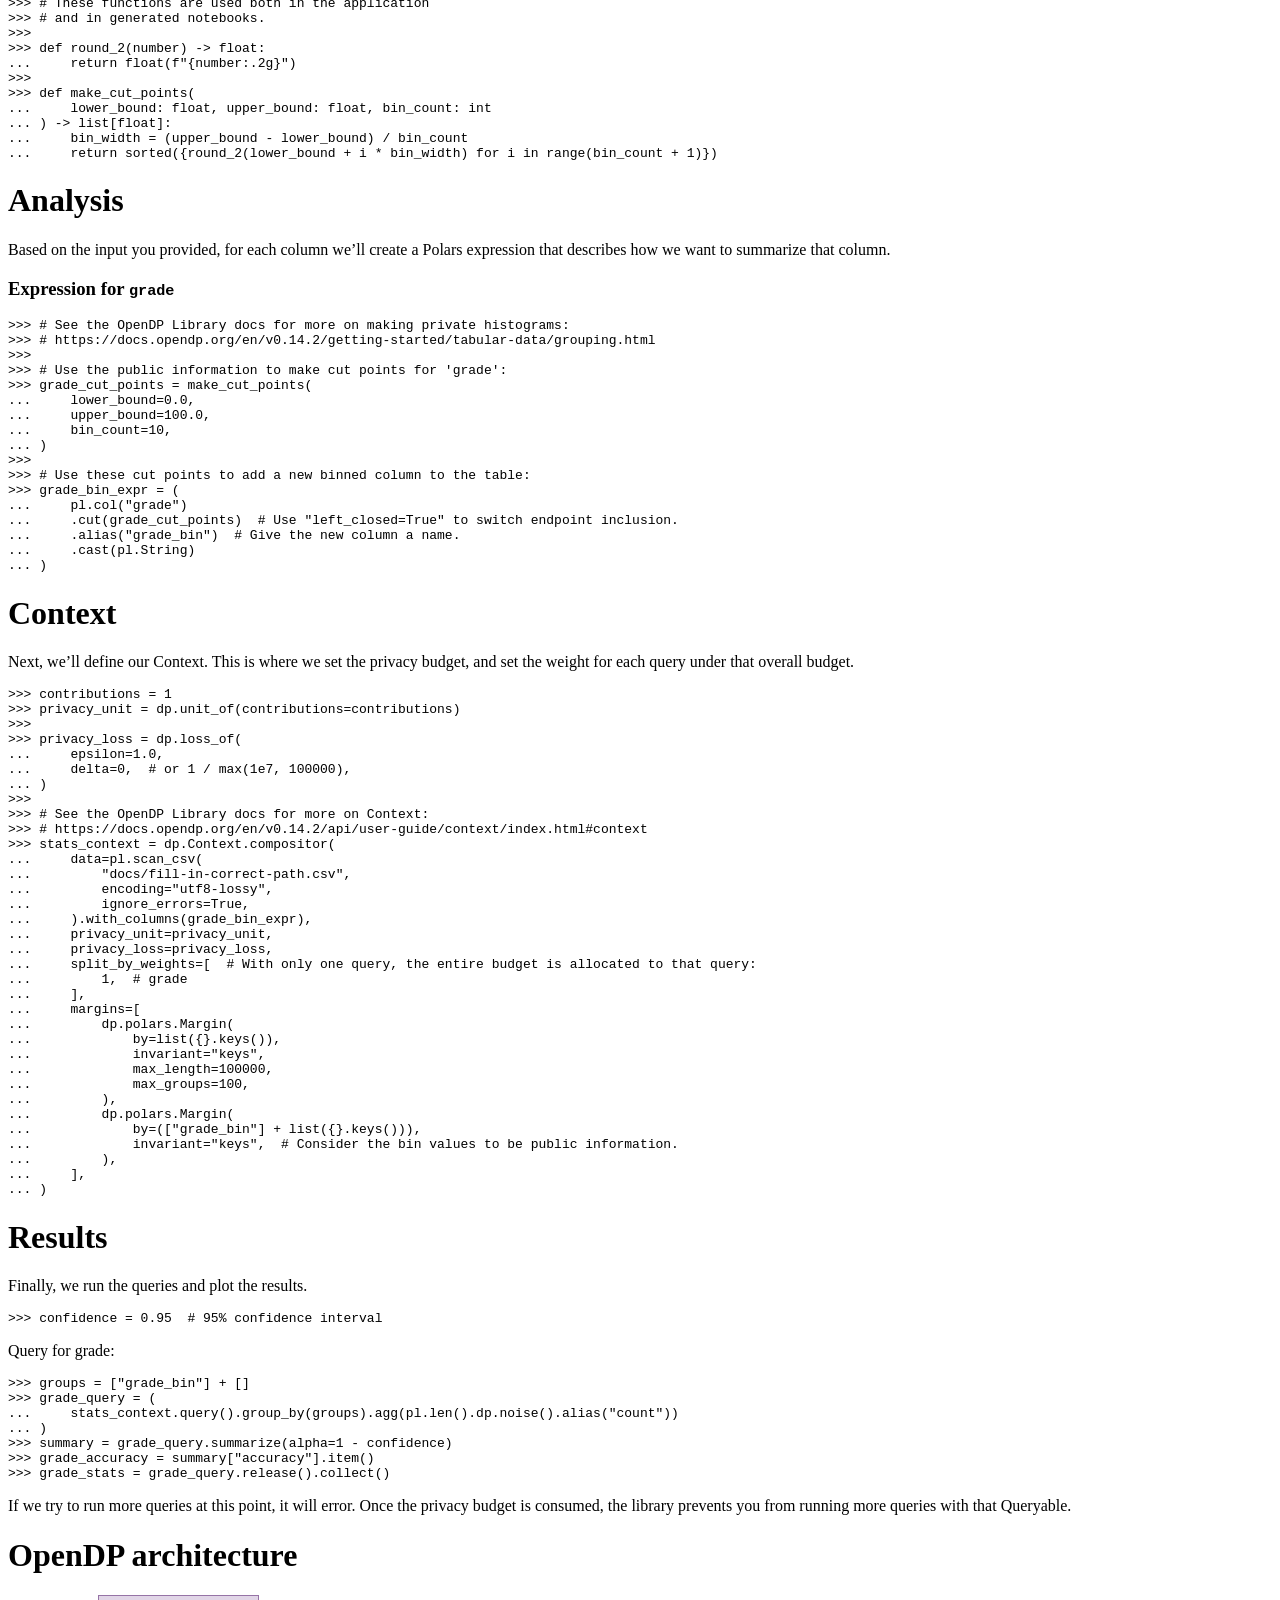
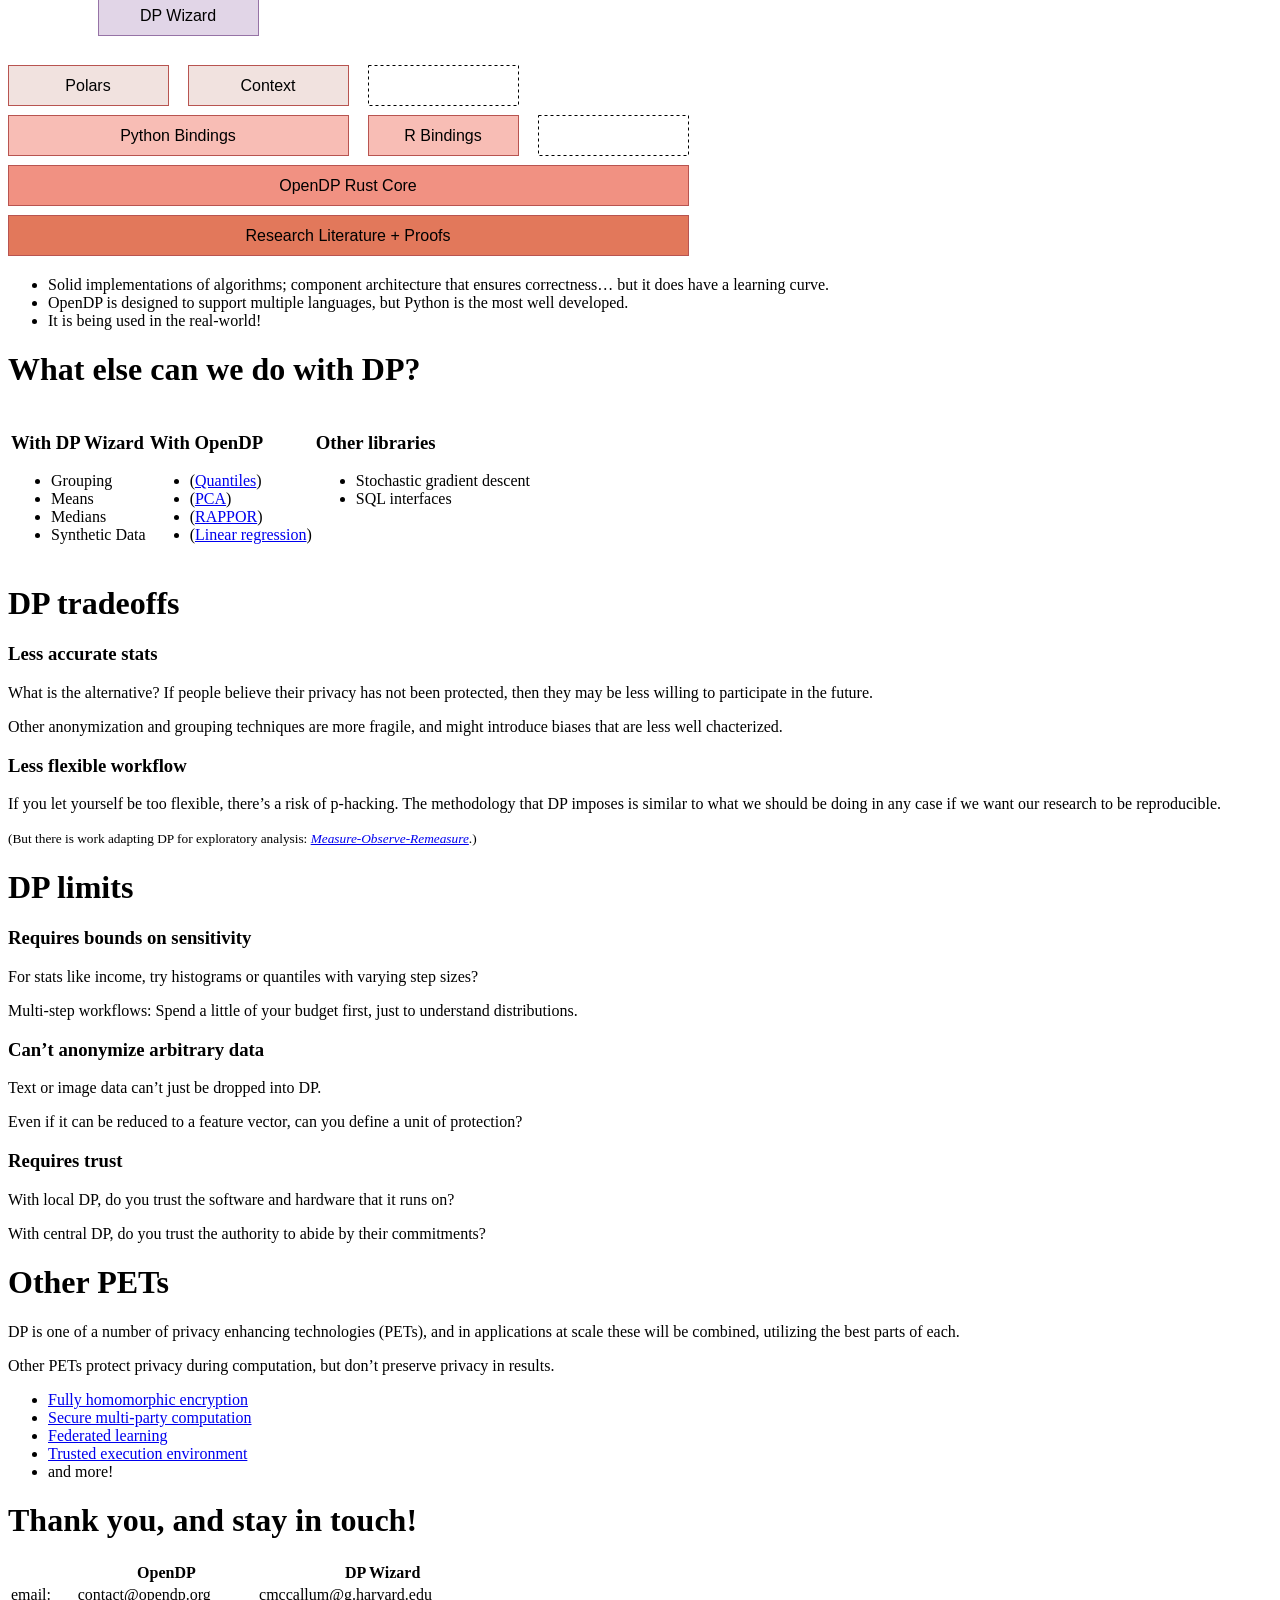
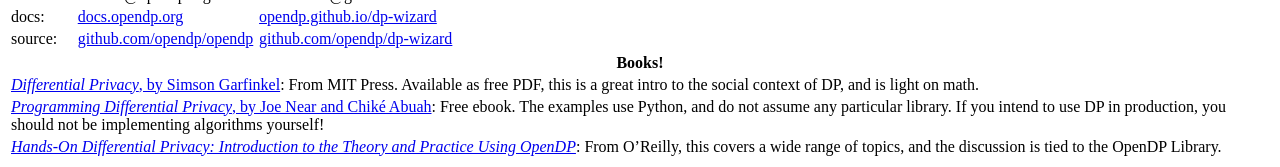
==== commit 2bca46ed: "merge" ====
--- a/docs/index.html
+++ b/docs/index.html
@@ -838,7 +838,8 @@
 &gt;&gt;&gt; grade_query = (
 ...     stats_context.query().group_by(groups).agg(pl.len().dp.noise().alias(&quot;count&quot;))
 ... )
-&gt;&gt;&gt; grade_accuracy = grade_query.summarize(alpha=1 - confidence)[&quot;accuracy&quot;].item()
+&gt;&gt;&gt; summary = grade_query.summarize(alpha=1 - confidence)
+&gt;&gt;&gt; grade_accuracy = summary[&quot;accuracy&quot;].item()
 &gt;&gt;&gt; grade_stats = grade_query.release().collect()
 </code></pre>
 <p>If we try to run more queries at this point, it will error. Once the
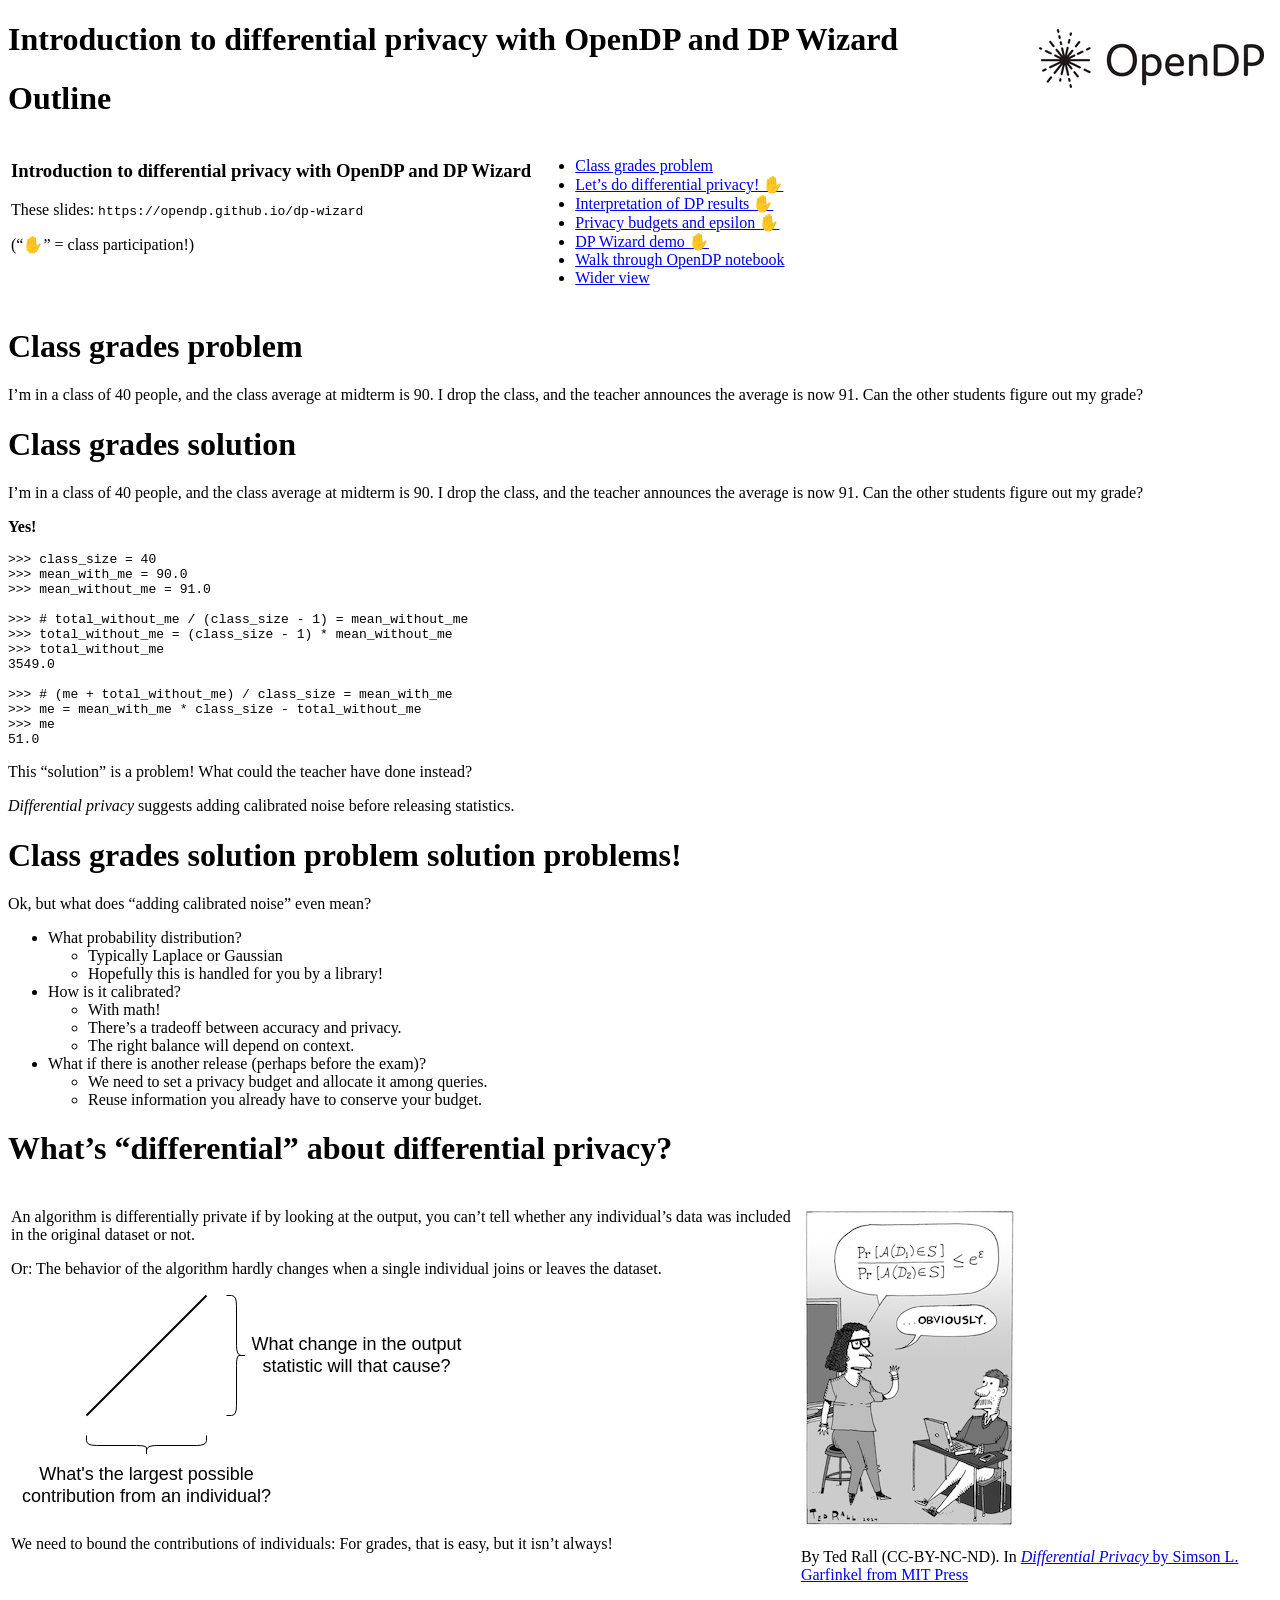
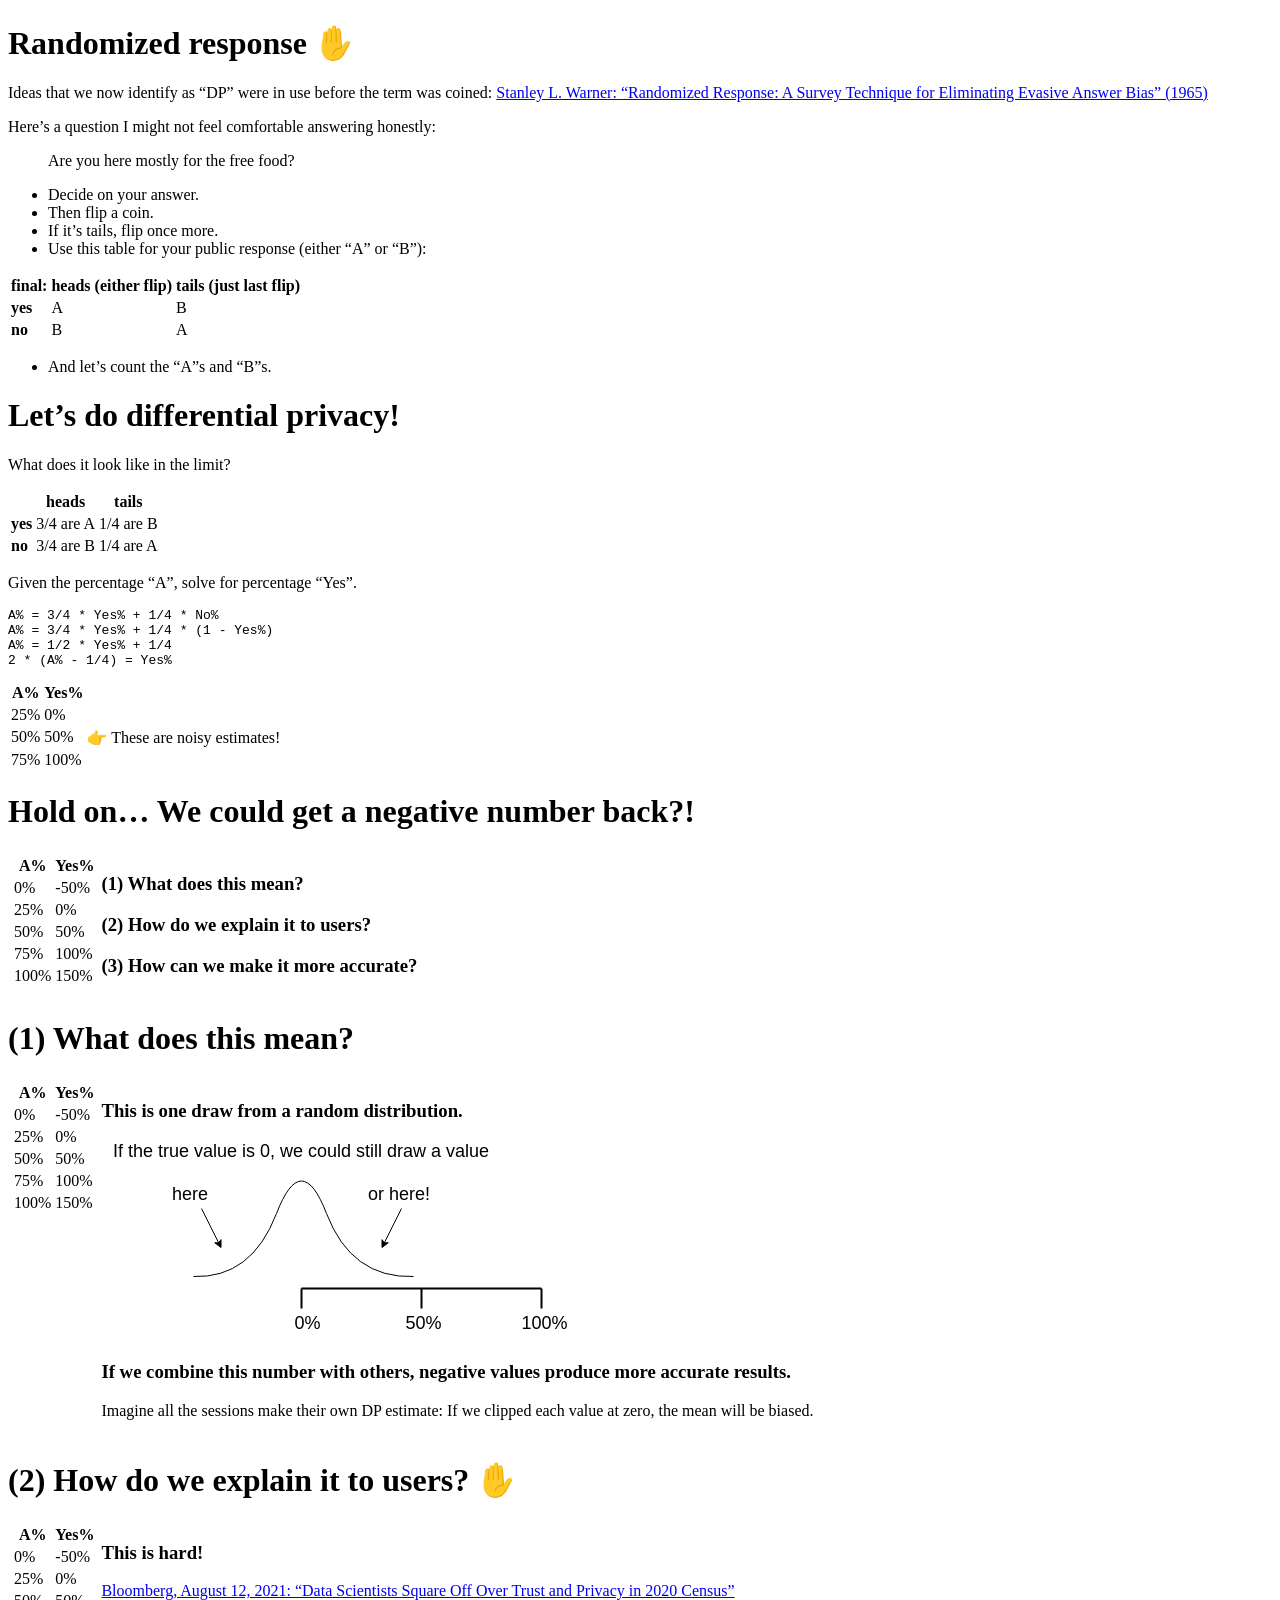
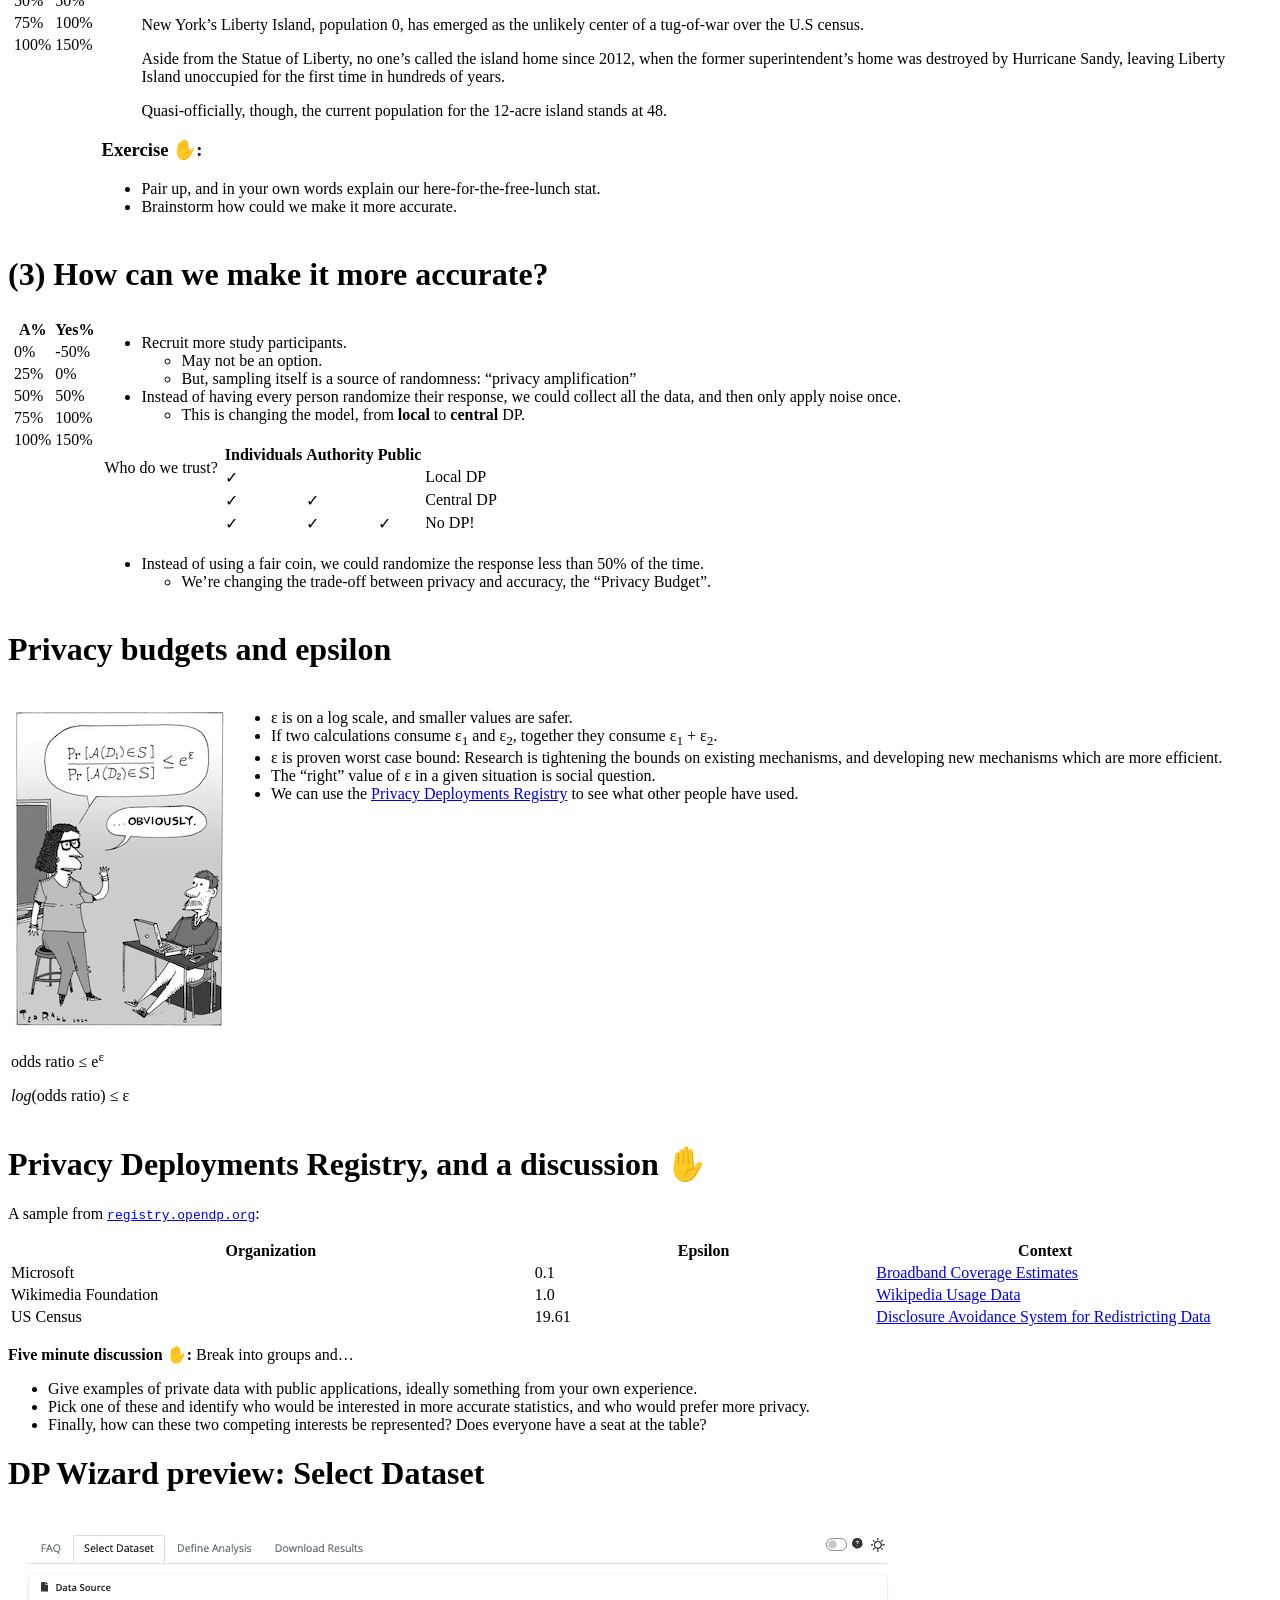
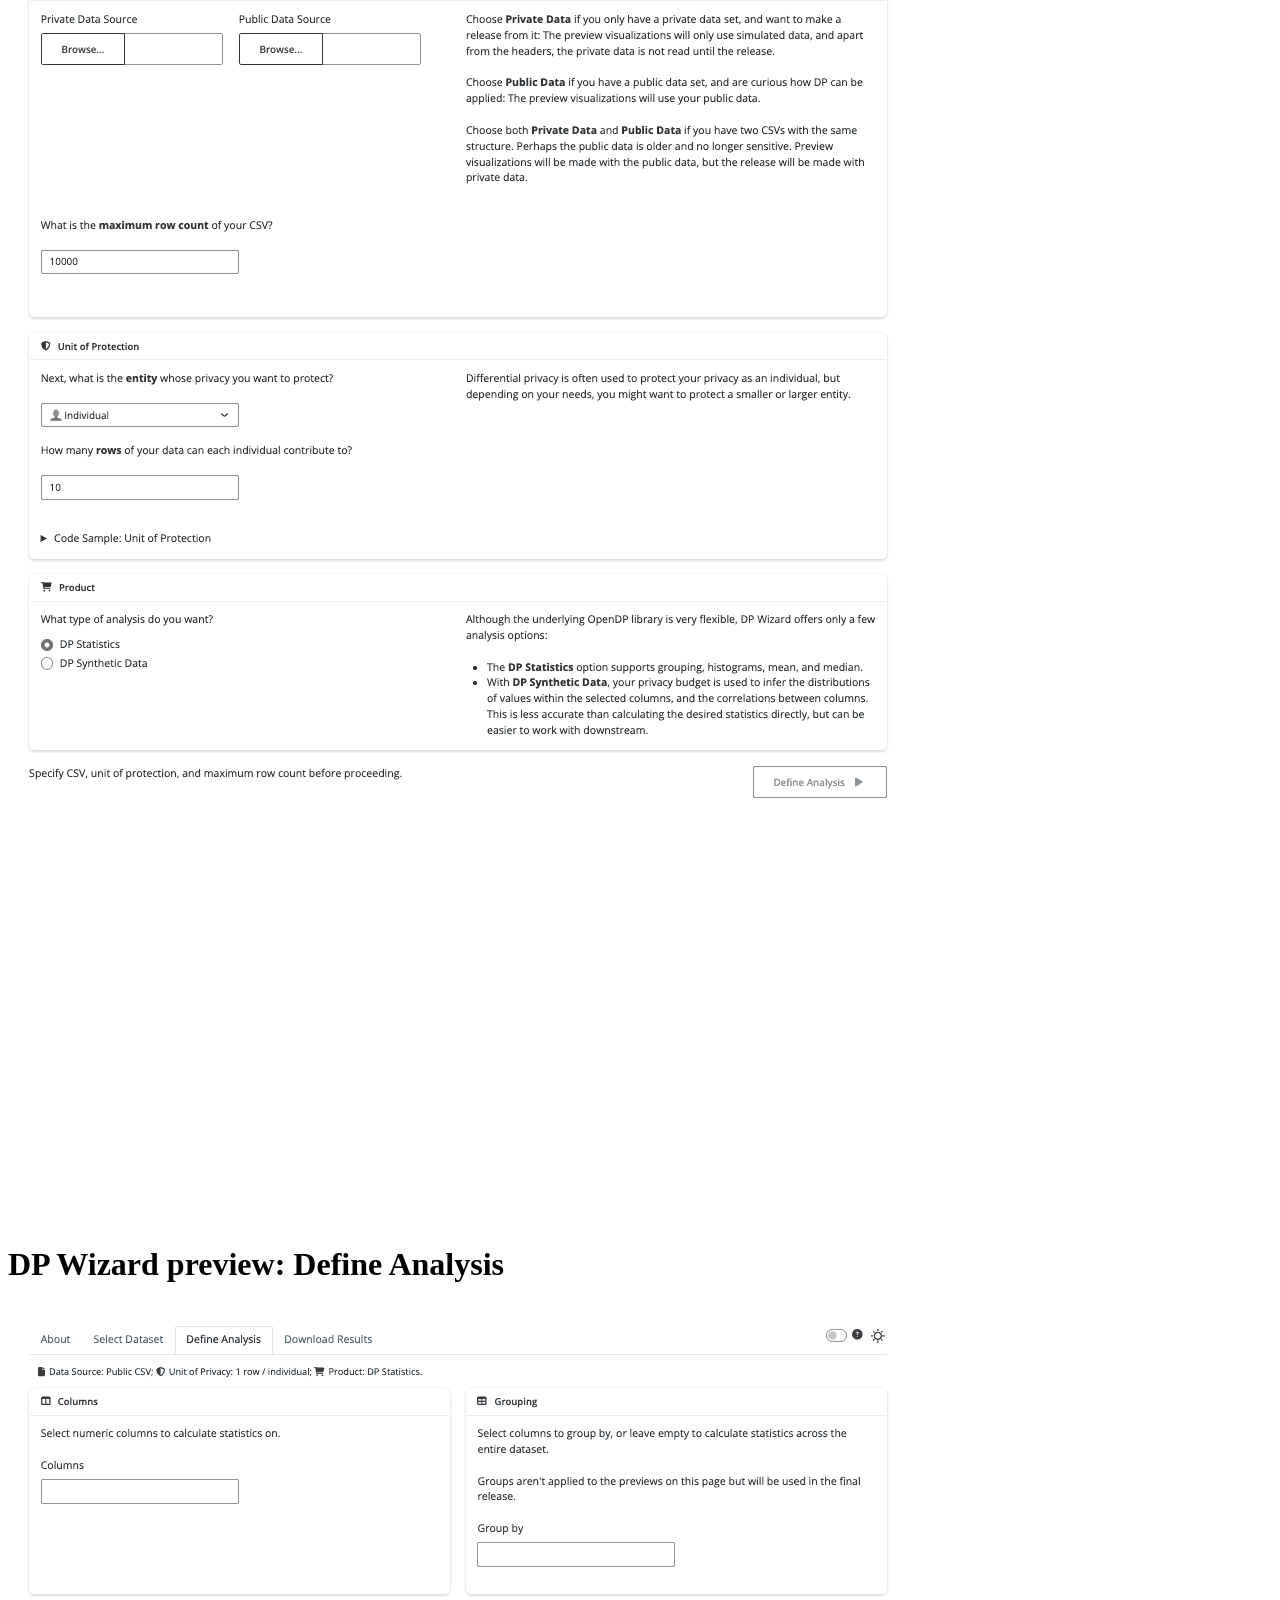
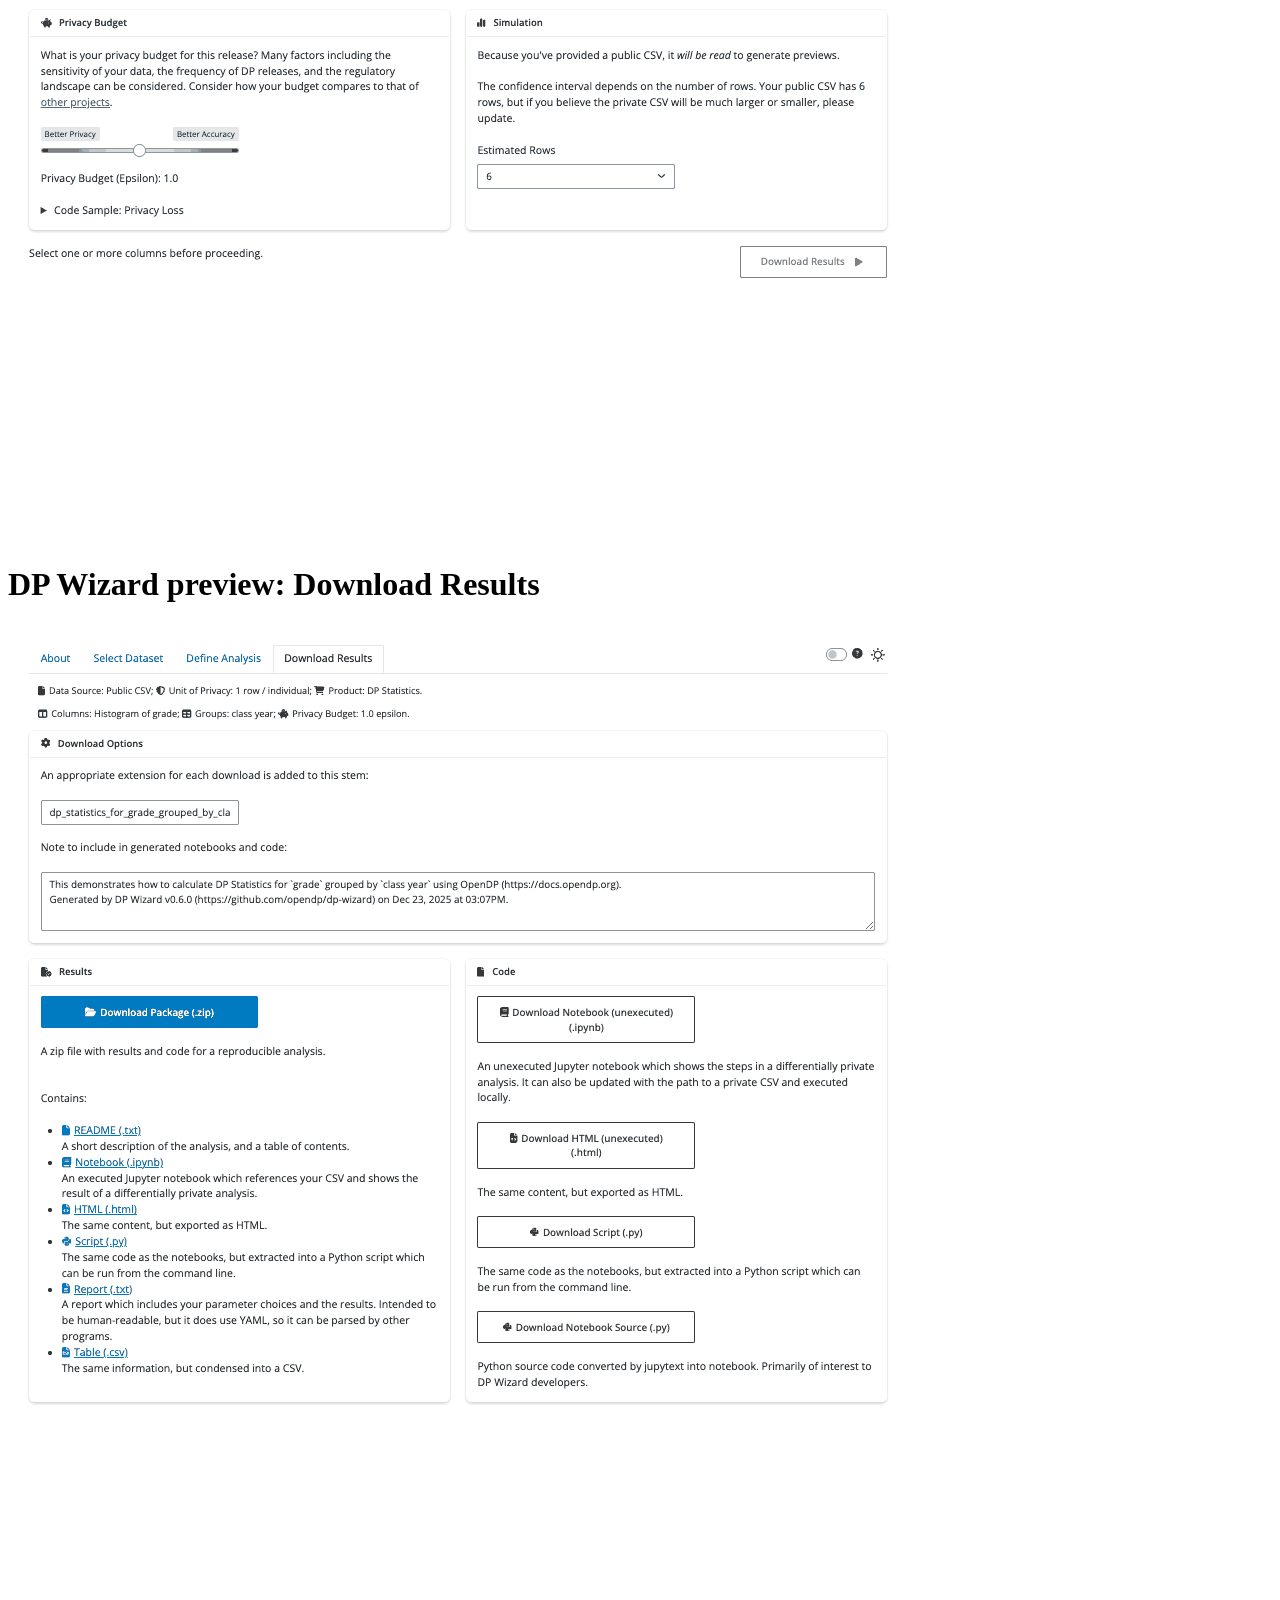
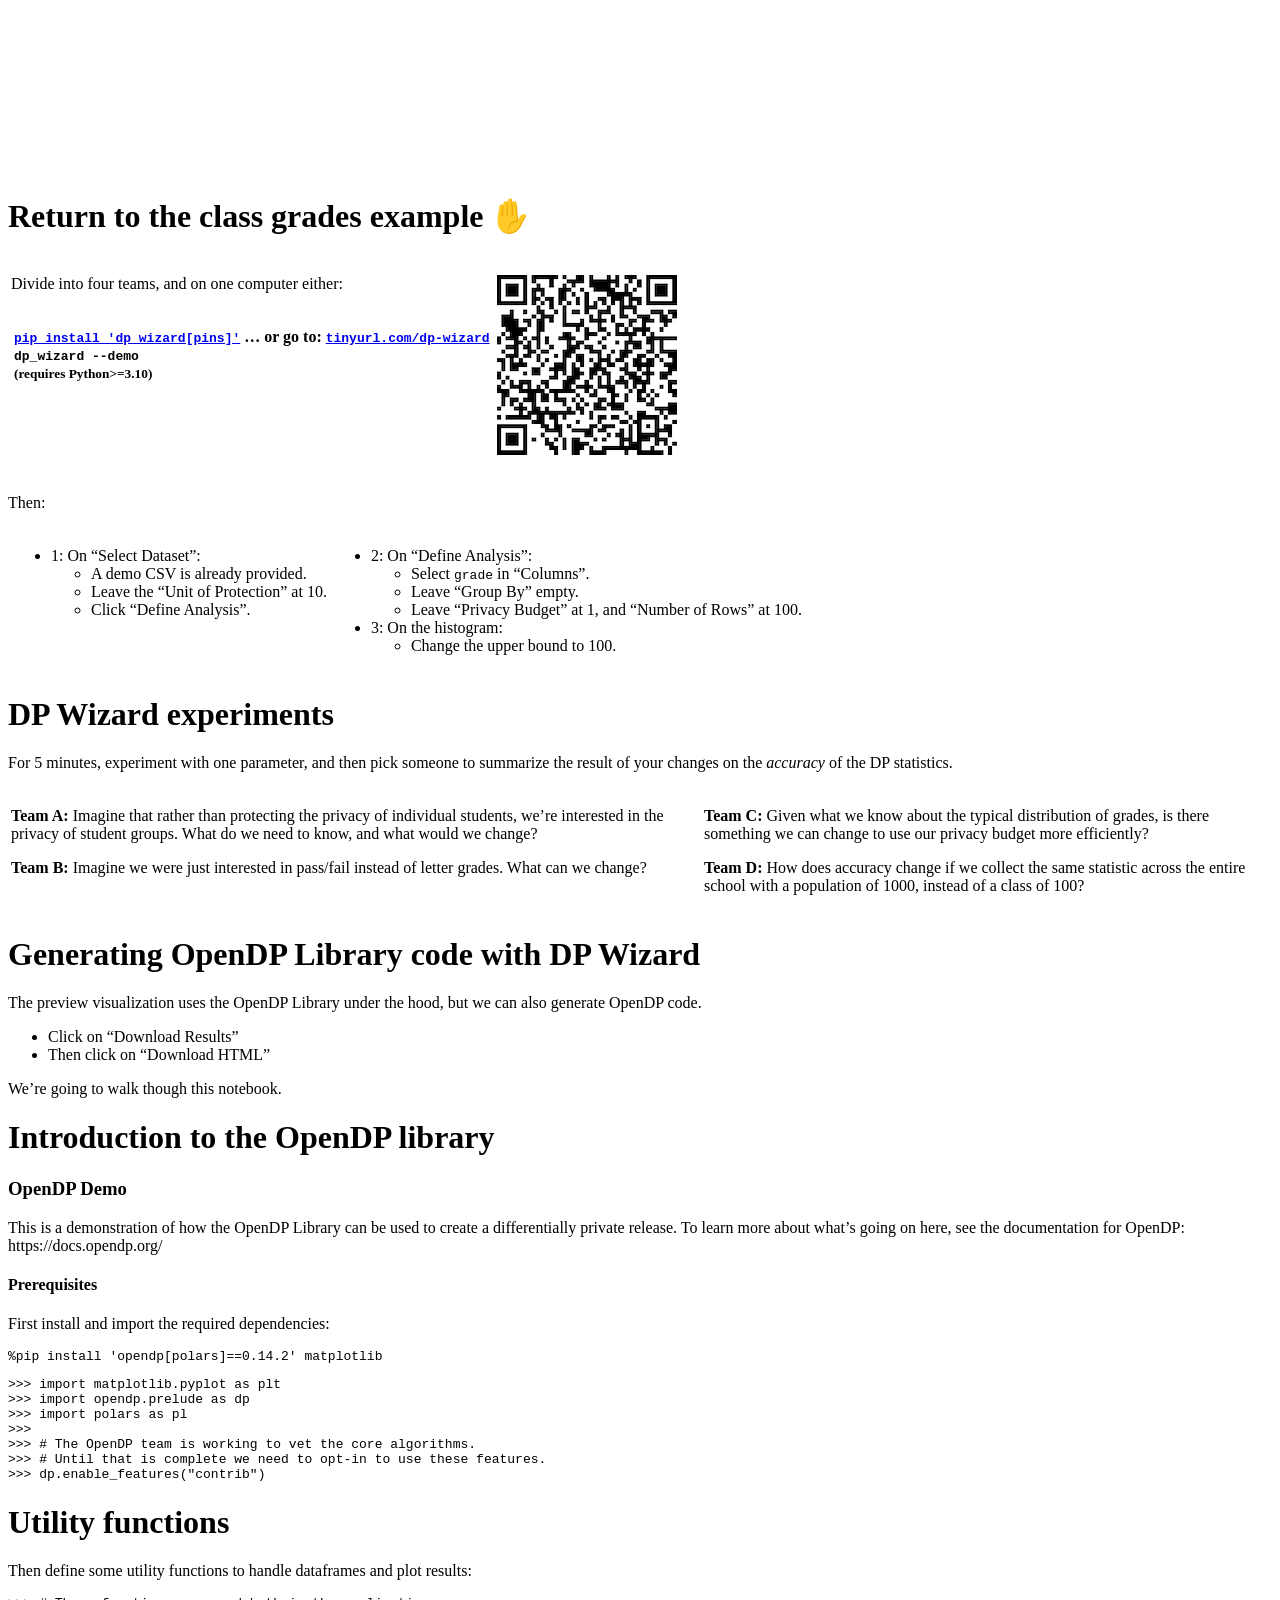
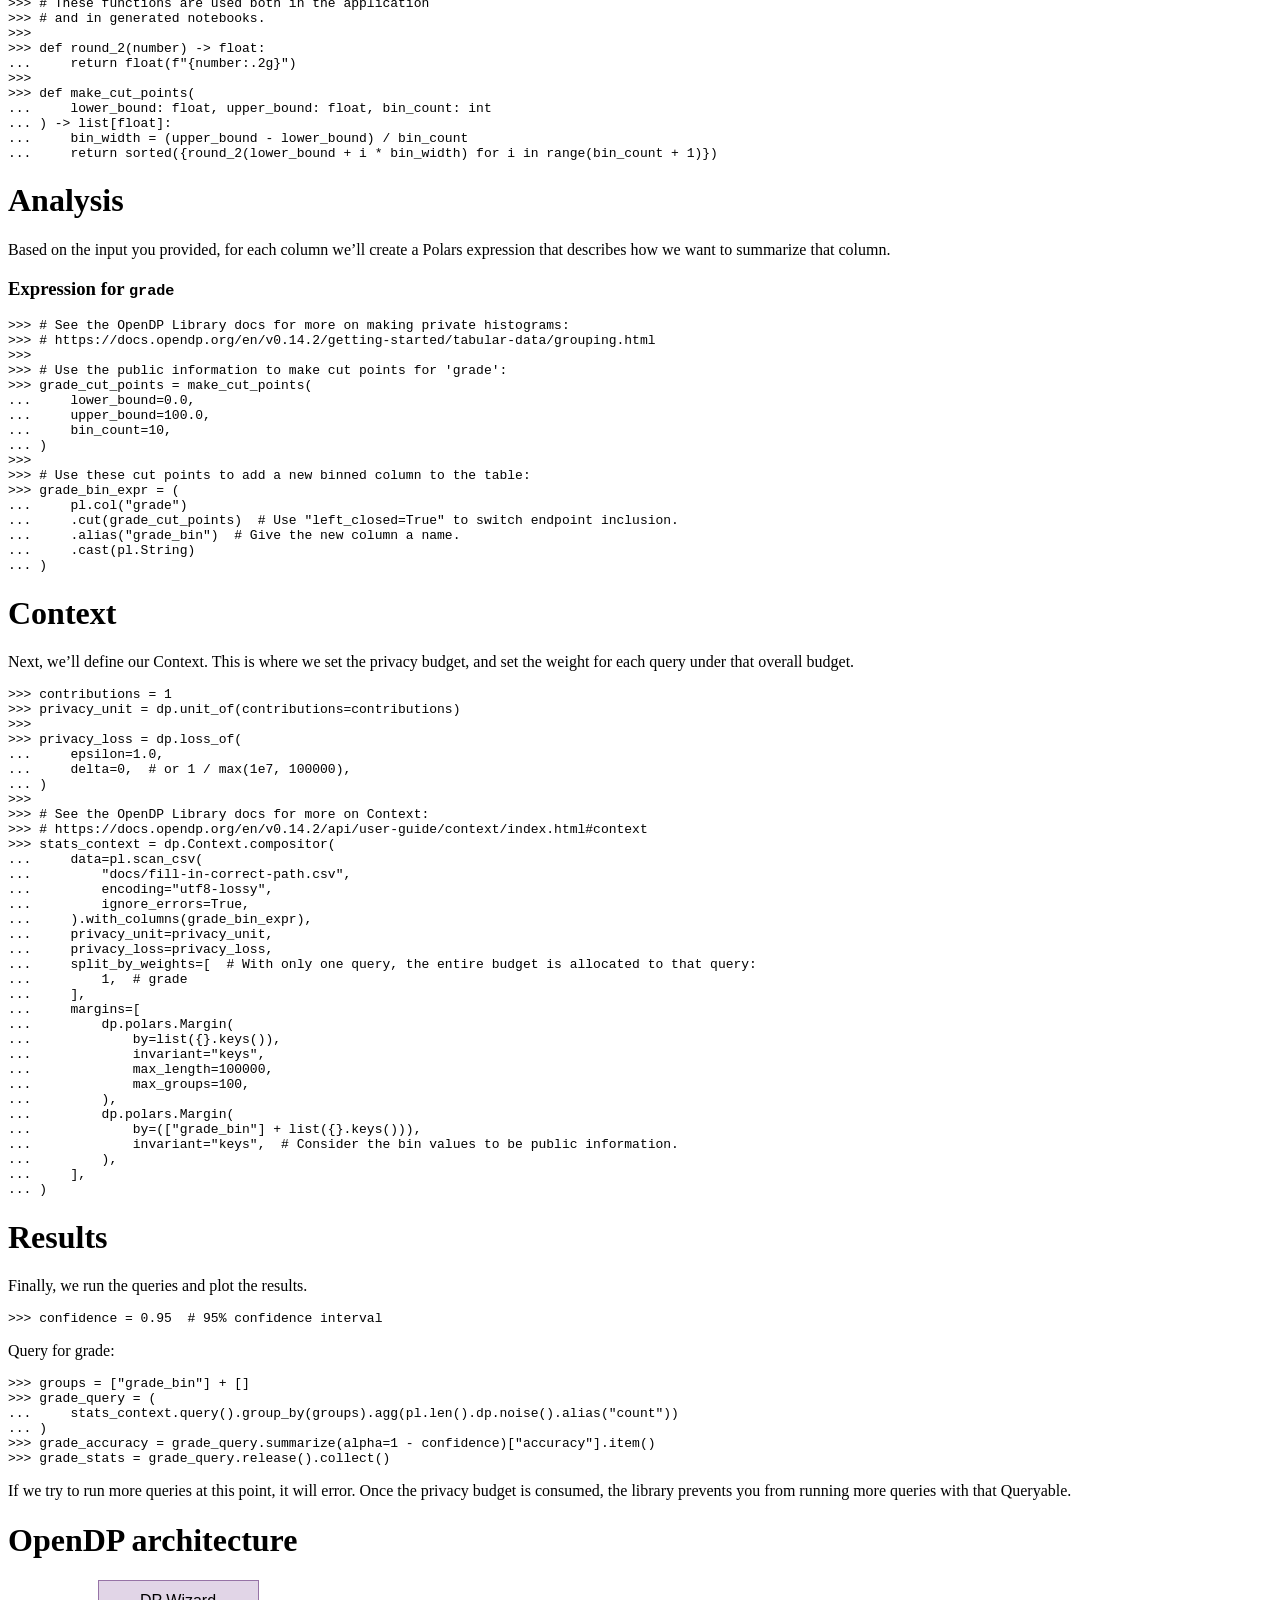
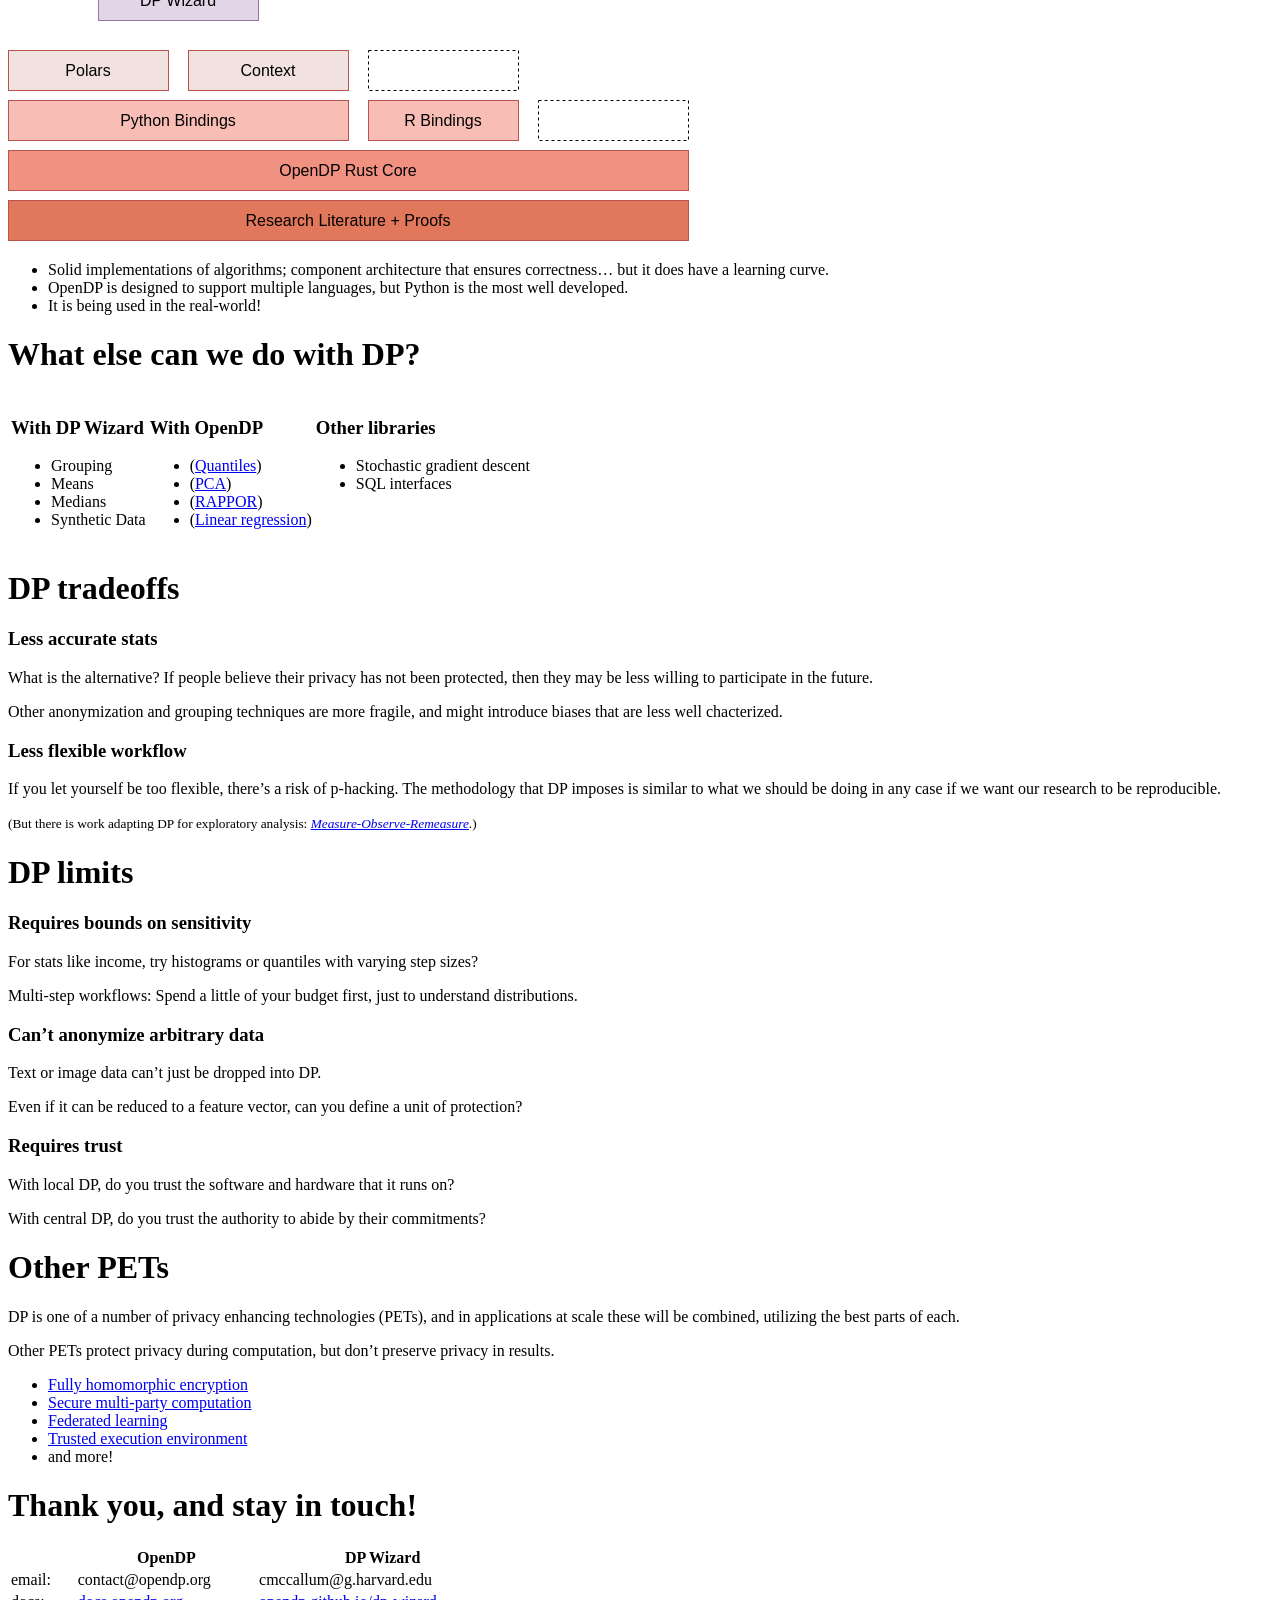
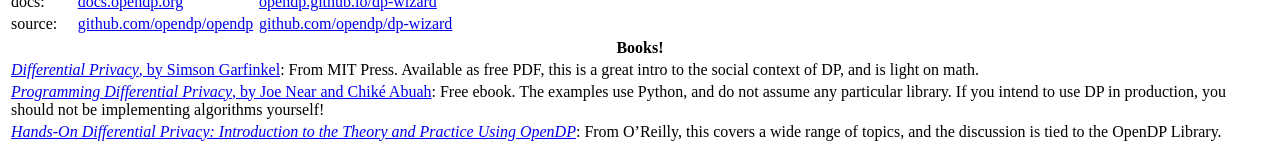
==== commit ad7957a5: "Merge branch 'main' into 681-synth-data-message-tweak" ====
--- a/docs/index.html
+++ b/docs/index.html
@@ -838,8 +838,7 @@
 &gt;&gt;&gt; grade_query = (
 ...     stats_context.query().group_by(groups).agg(pl.len().dp.noise().alias(&quot;count&quot;))
 ... )
-&gt;&gt;&gt; summary = grade_query.summarize(alpha=1 - confidence)
-&gt;&gt;&gt; grade_accuracy = summary[&quot;accuracy&quot;].item()
+&gt;&gt;&gt; grade_accuracy = grade_query.summarize(alpha=1 - confidence)[&quot;accuracy&quot;].item()
 &gt;&gt;&gt; grade_stats = grade_query.release().collect()
 </code></pre>
 <p>If we try to run more queries at this point, it will error. Once the
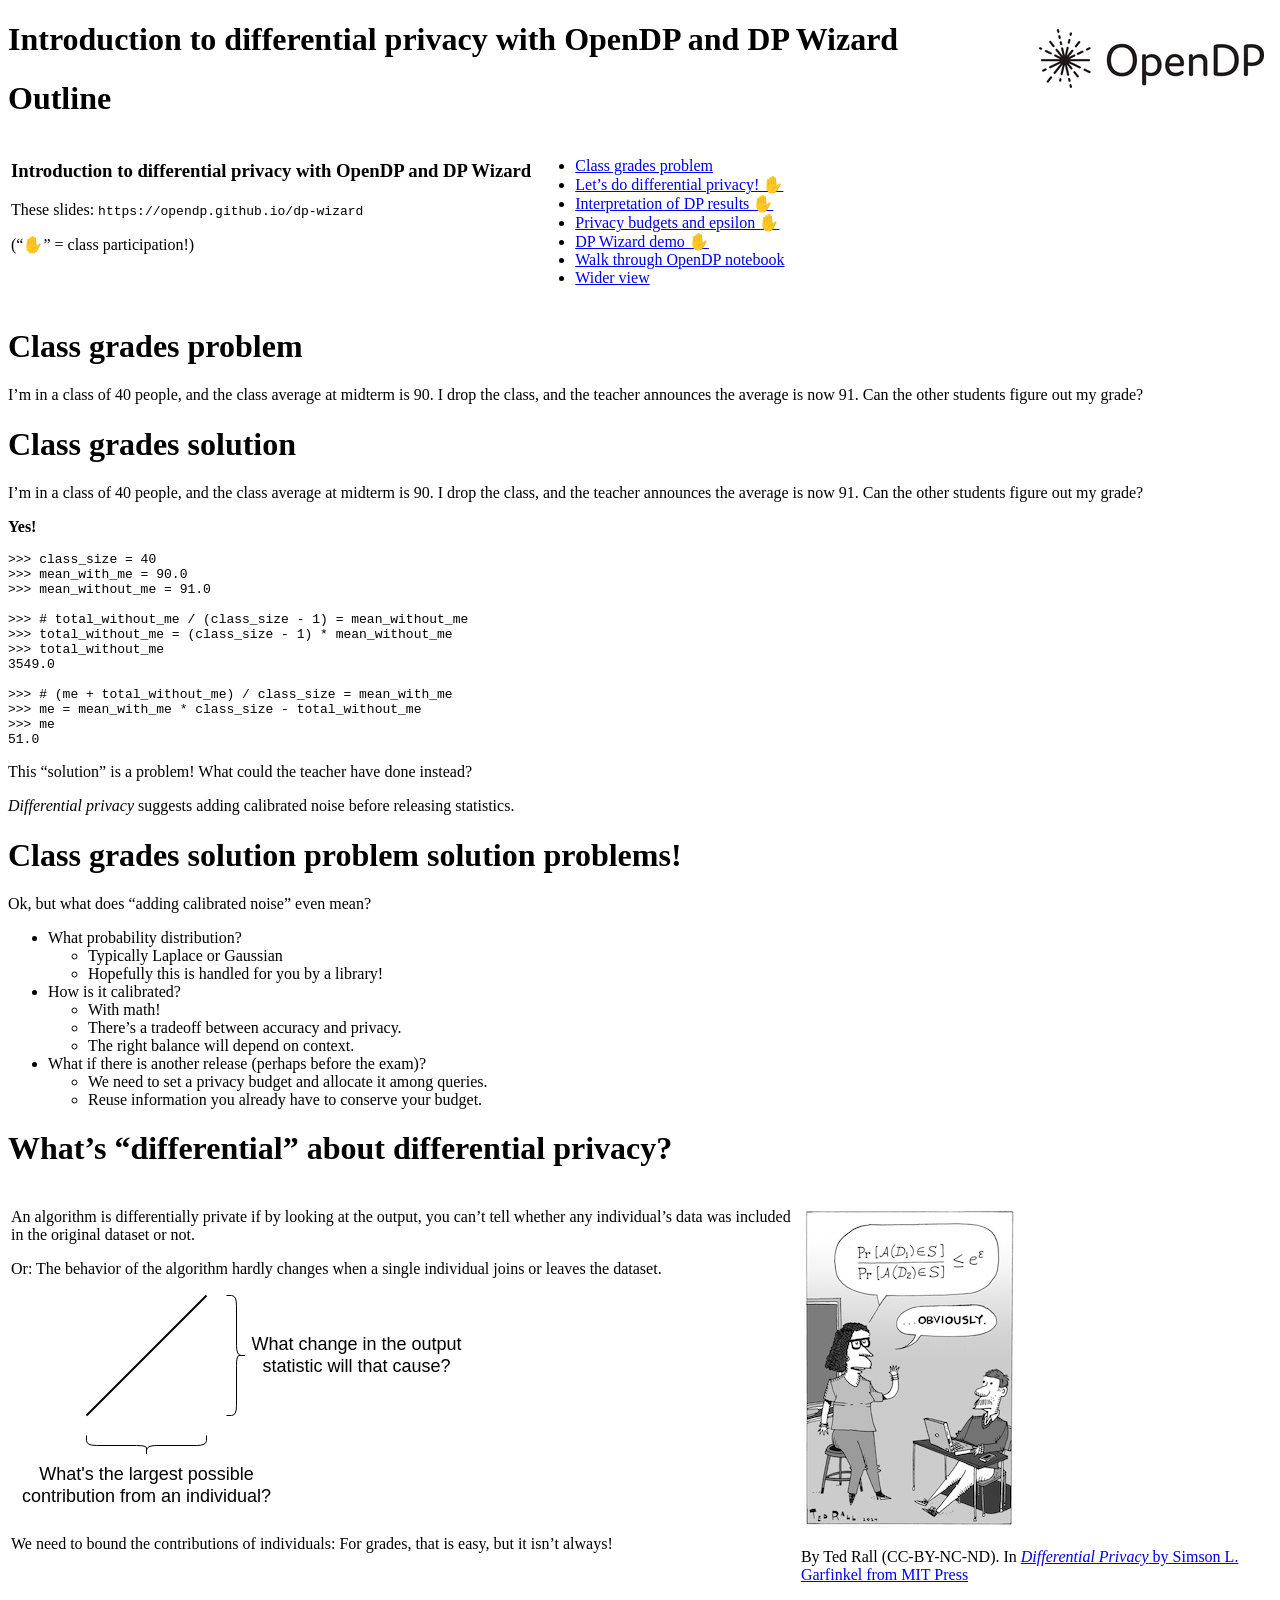
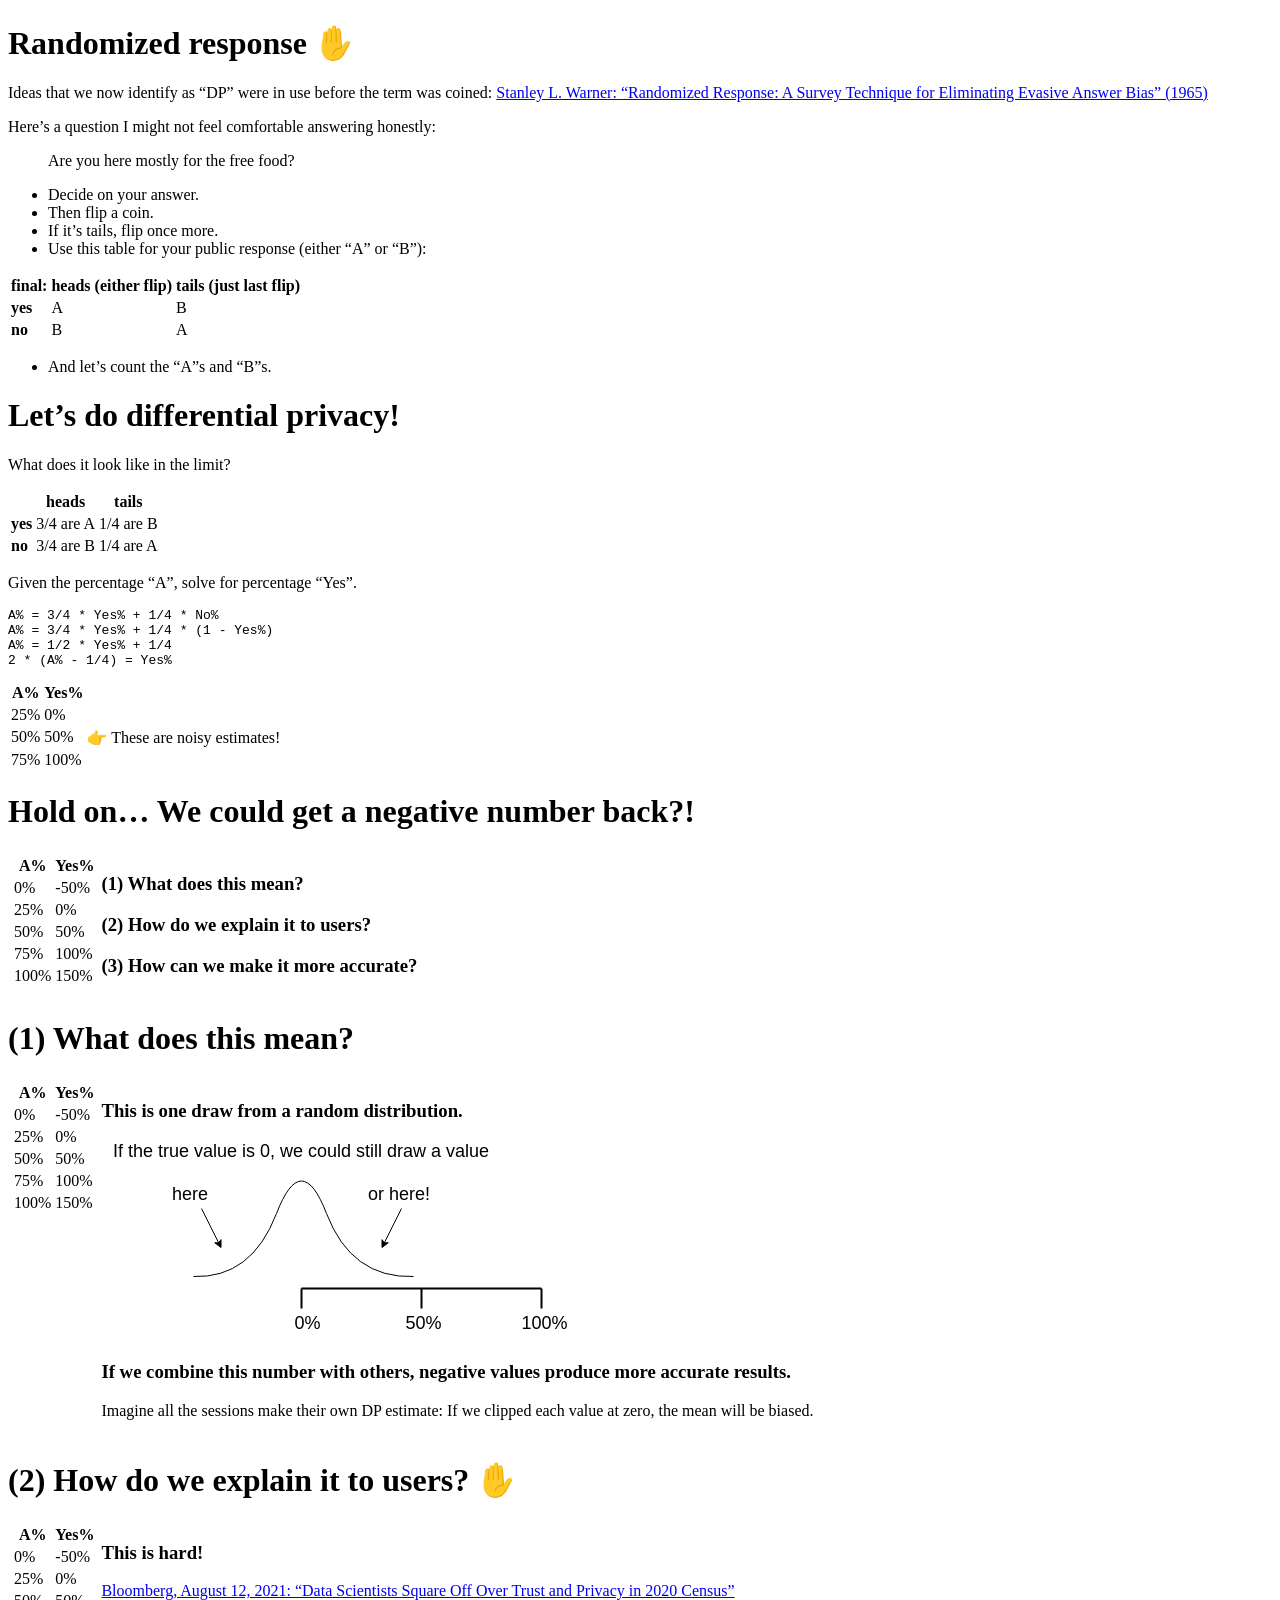
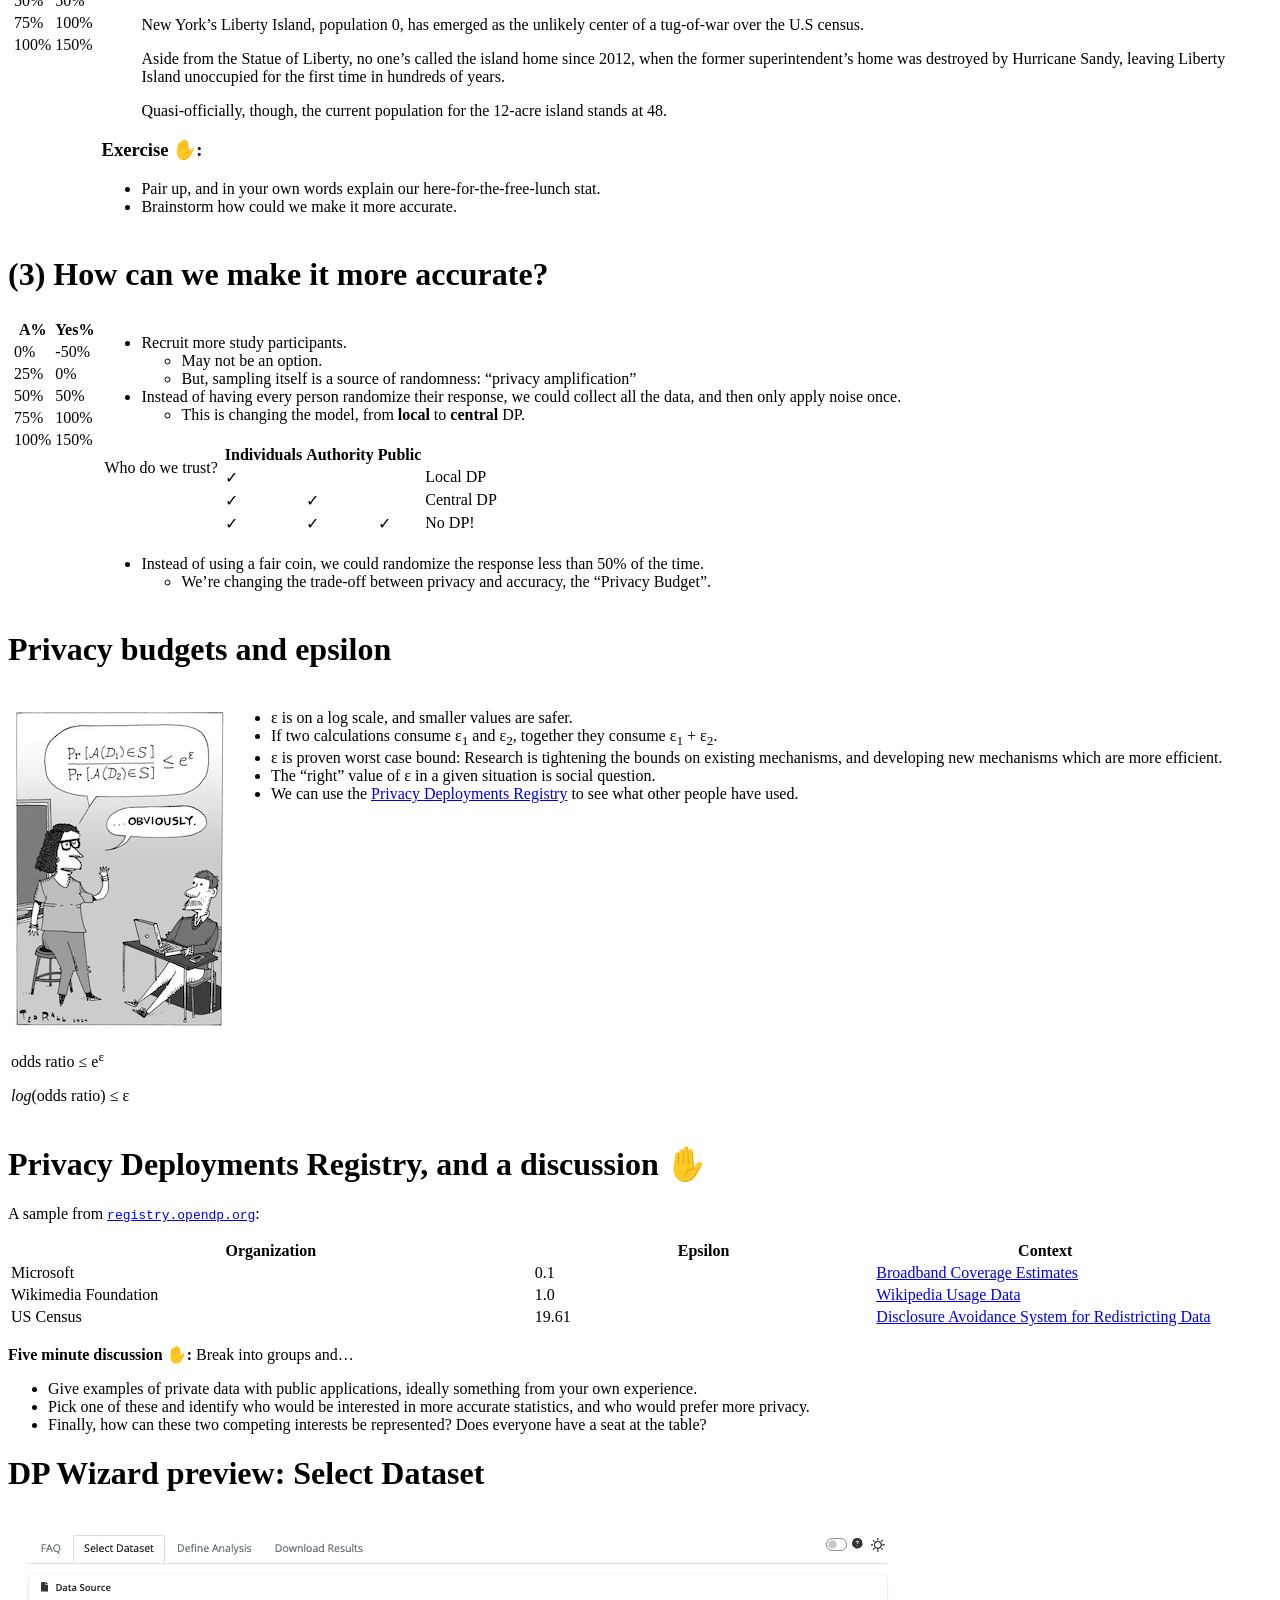
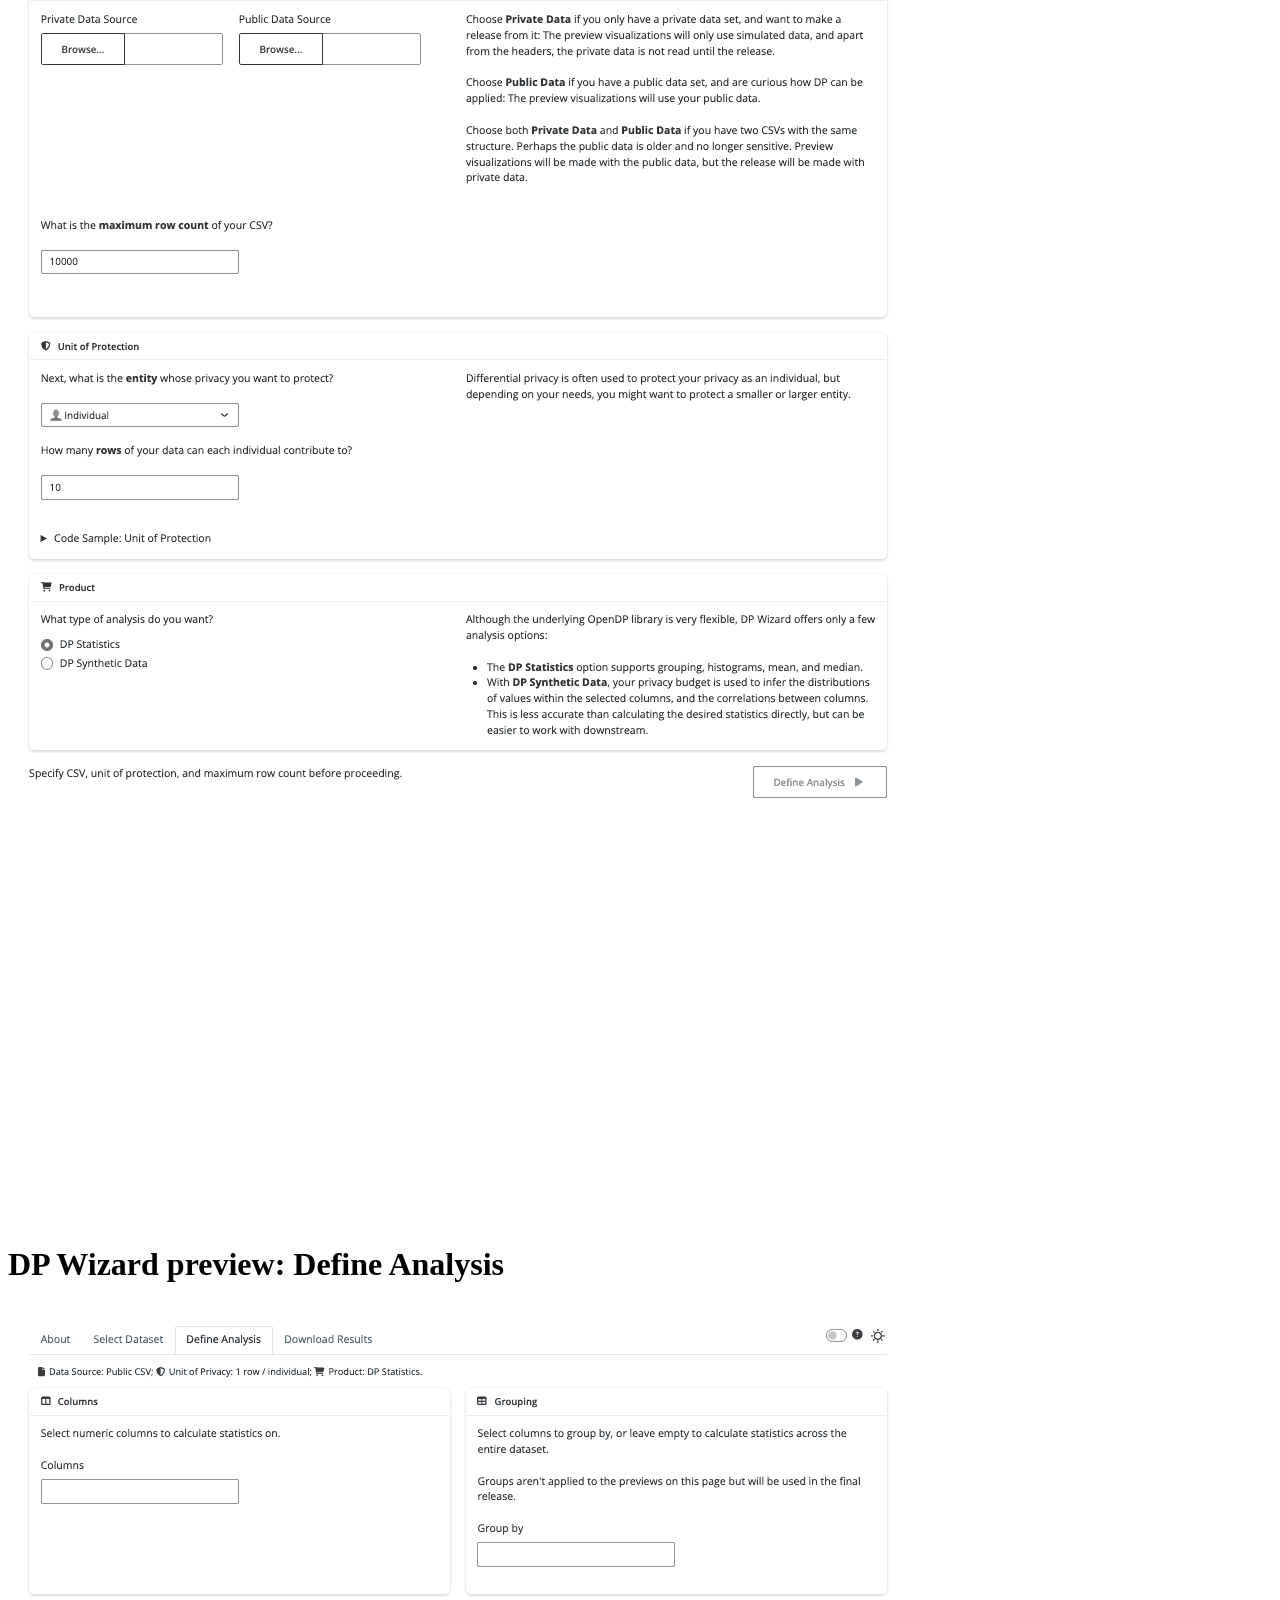
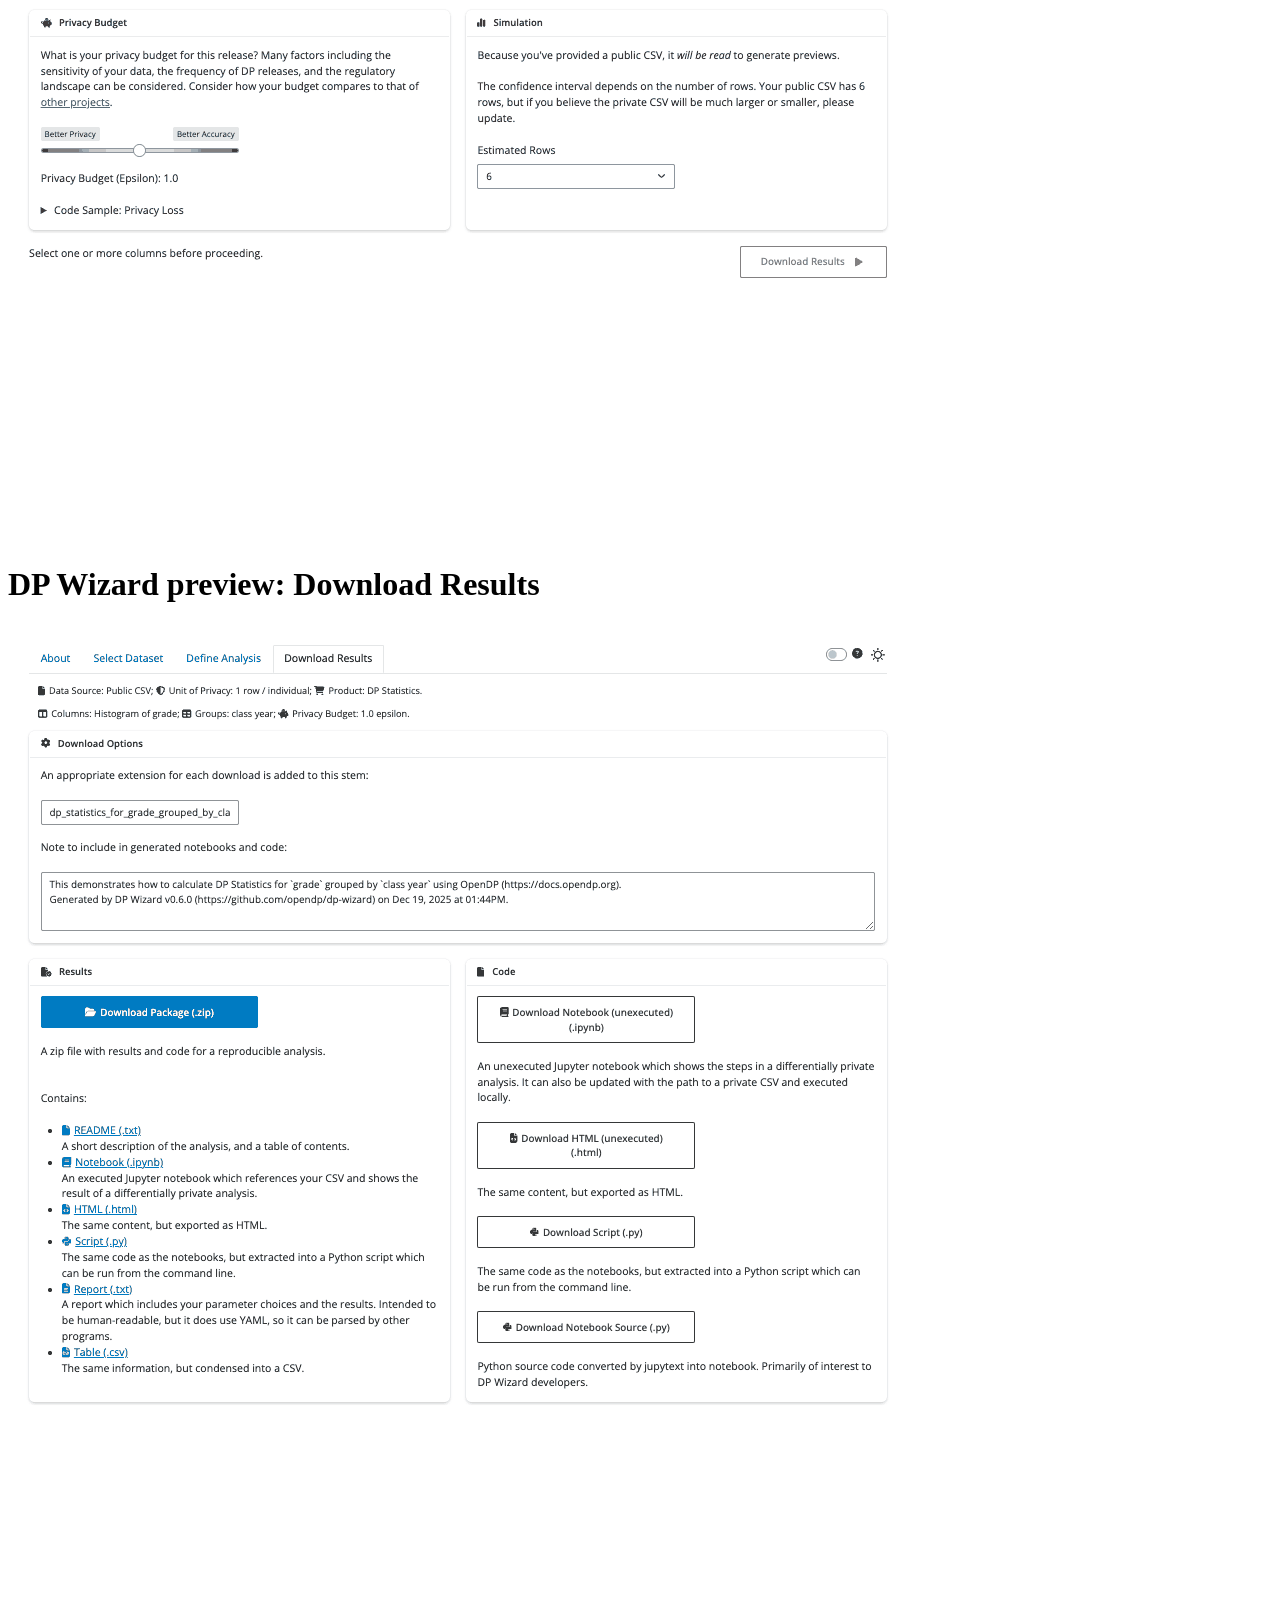
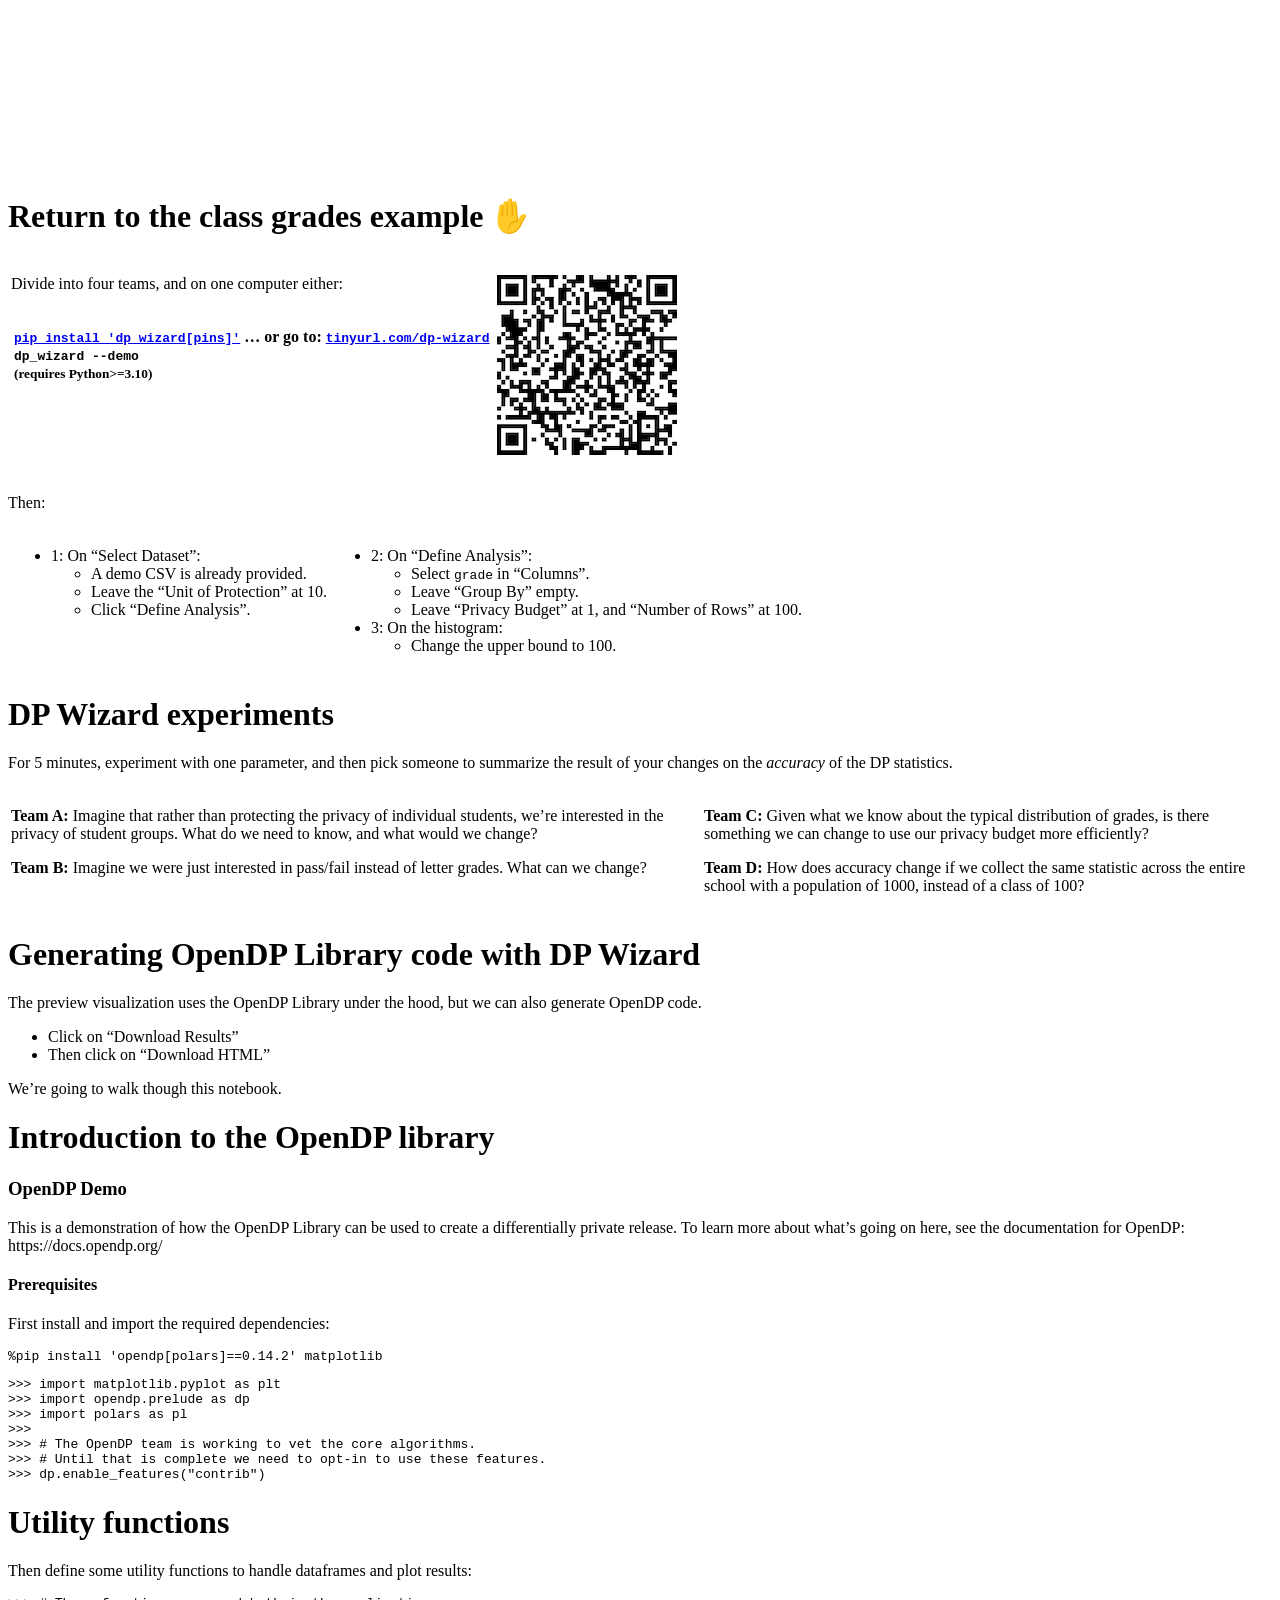
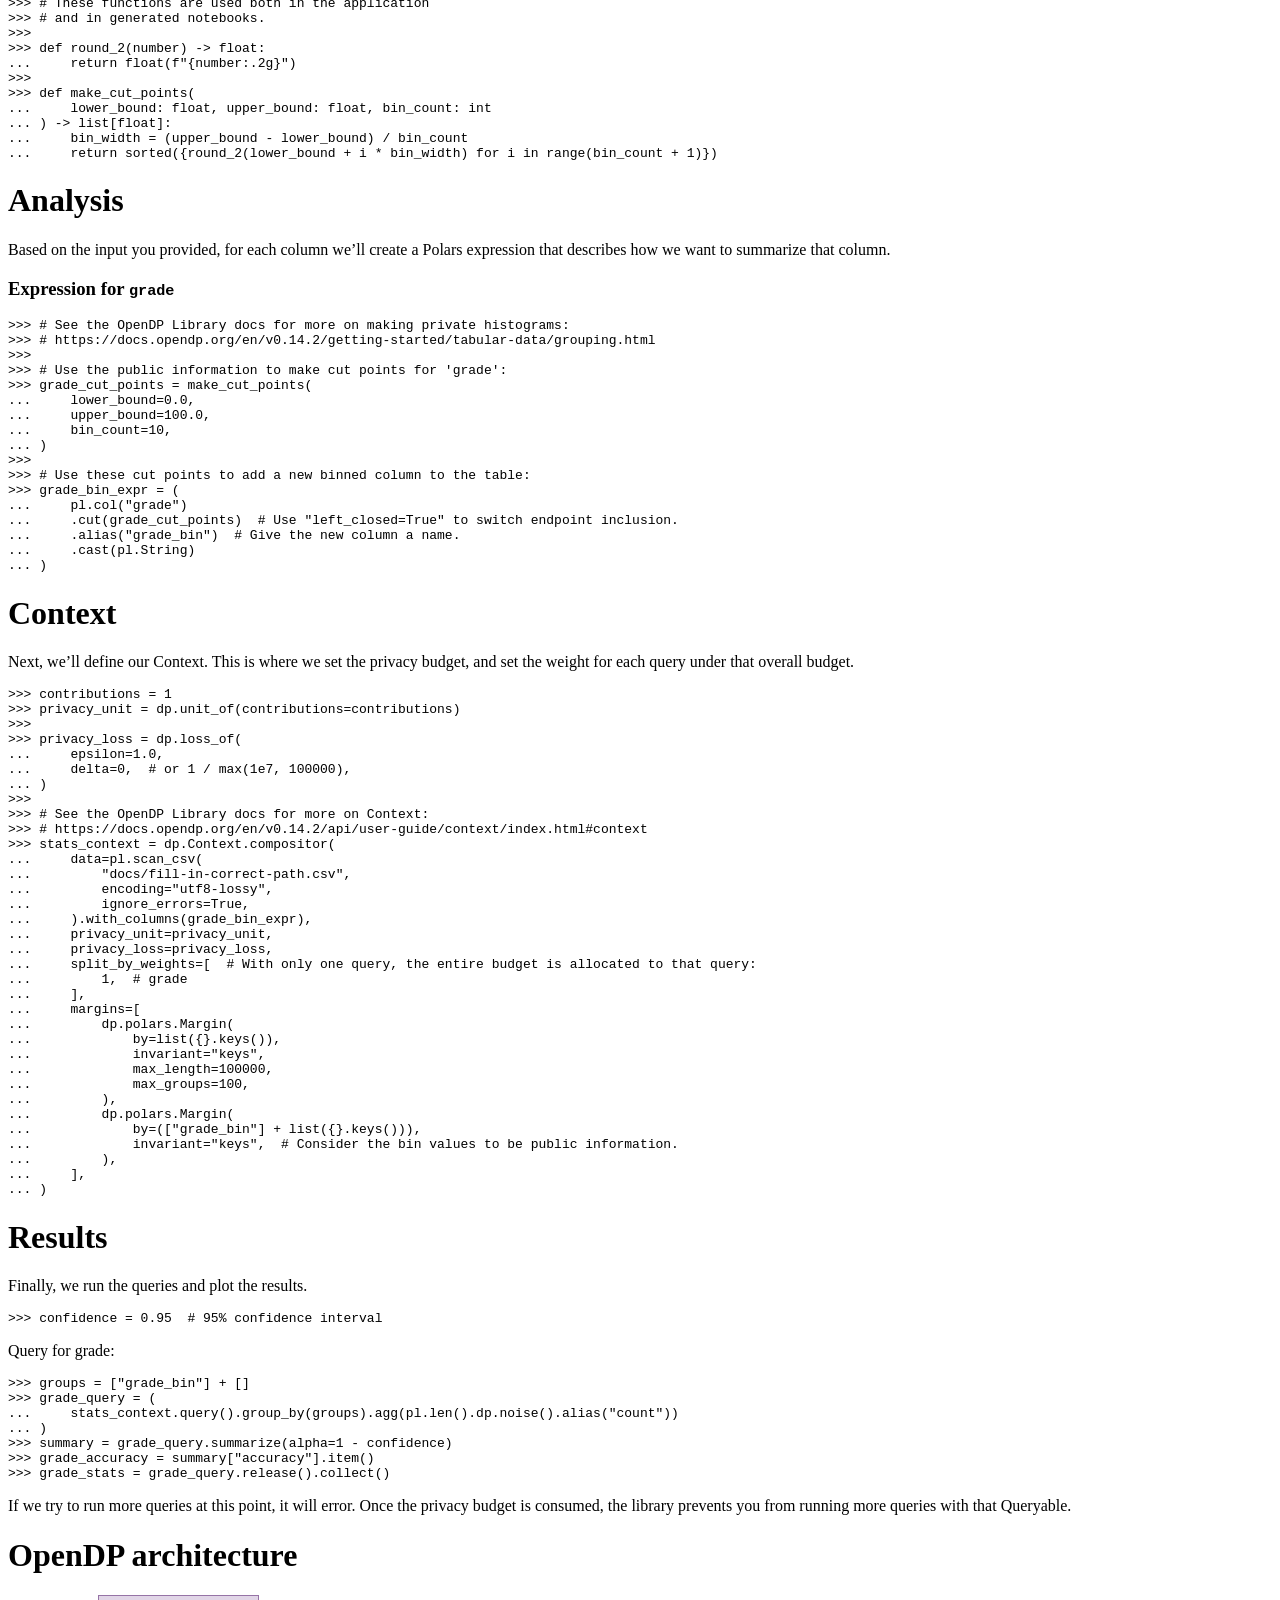
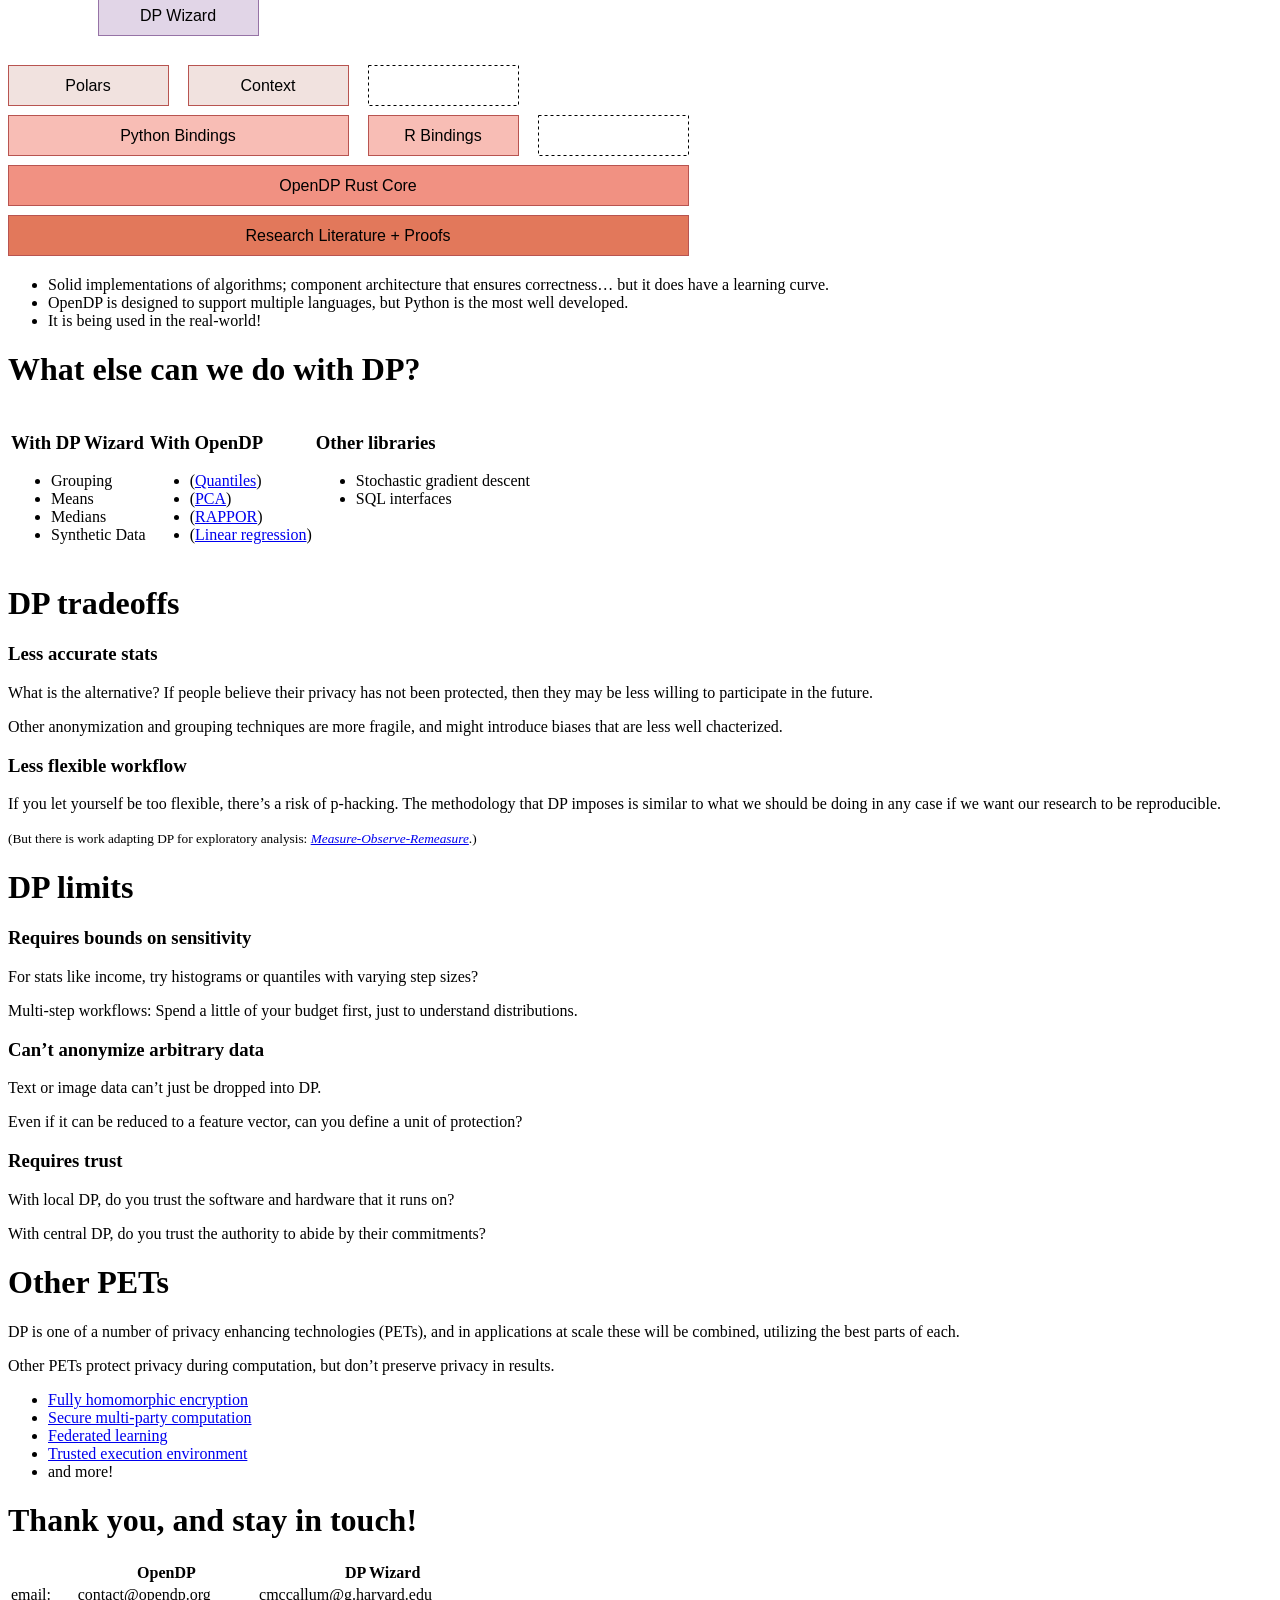
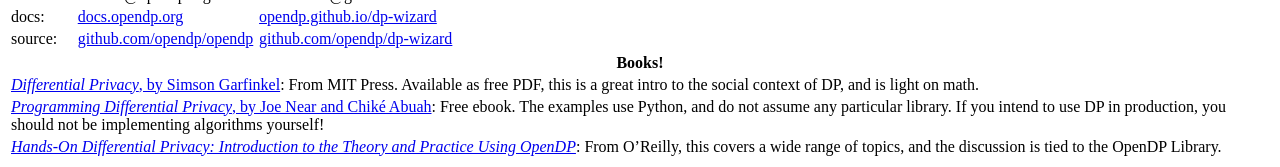
==== commit 6bd02358: "summarize() stats (#835) * get mean and median accuracy... but nothing uses it  * demo summarize()  " ====
--- a/docs/index.html
+++ b/docs/index.html
@@ -838,7 +838,8 @@
 &gt;&gt;&gt; grade_query = (
 ...     stats_context.query().group_by(groups).agg(pl.len().dp.noise().alias(&quot;count&quot;))
 ... )
-&gt;&gt;&gt; grade_accuracy = grade_query.summarize(alpha=1 - confidence)[&quot;accuracy&quot;].item()
+&gt;&gt;&gt; summary = grade_query.summarize(alpha=1 - confidence)
+&gt;&gt;&gt; grade_accuracy = summary[&quot;accuracy&quot;].item()
 &gt;&gt;&gt; grade_stats = grade_query.release().collect()
 </code></pre>
 <p>If we try to run more queries at this point, it will error. Once the
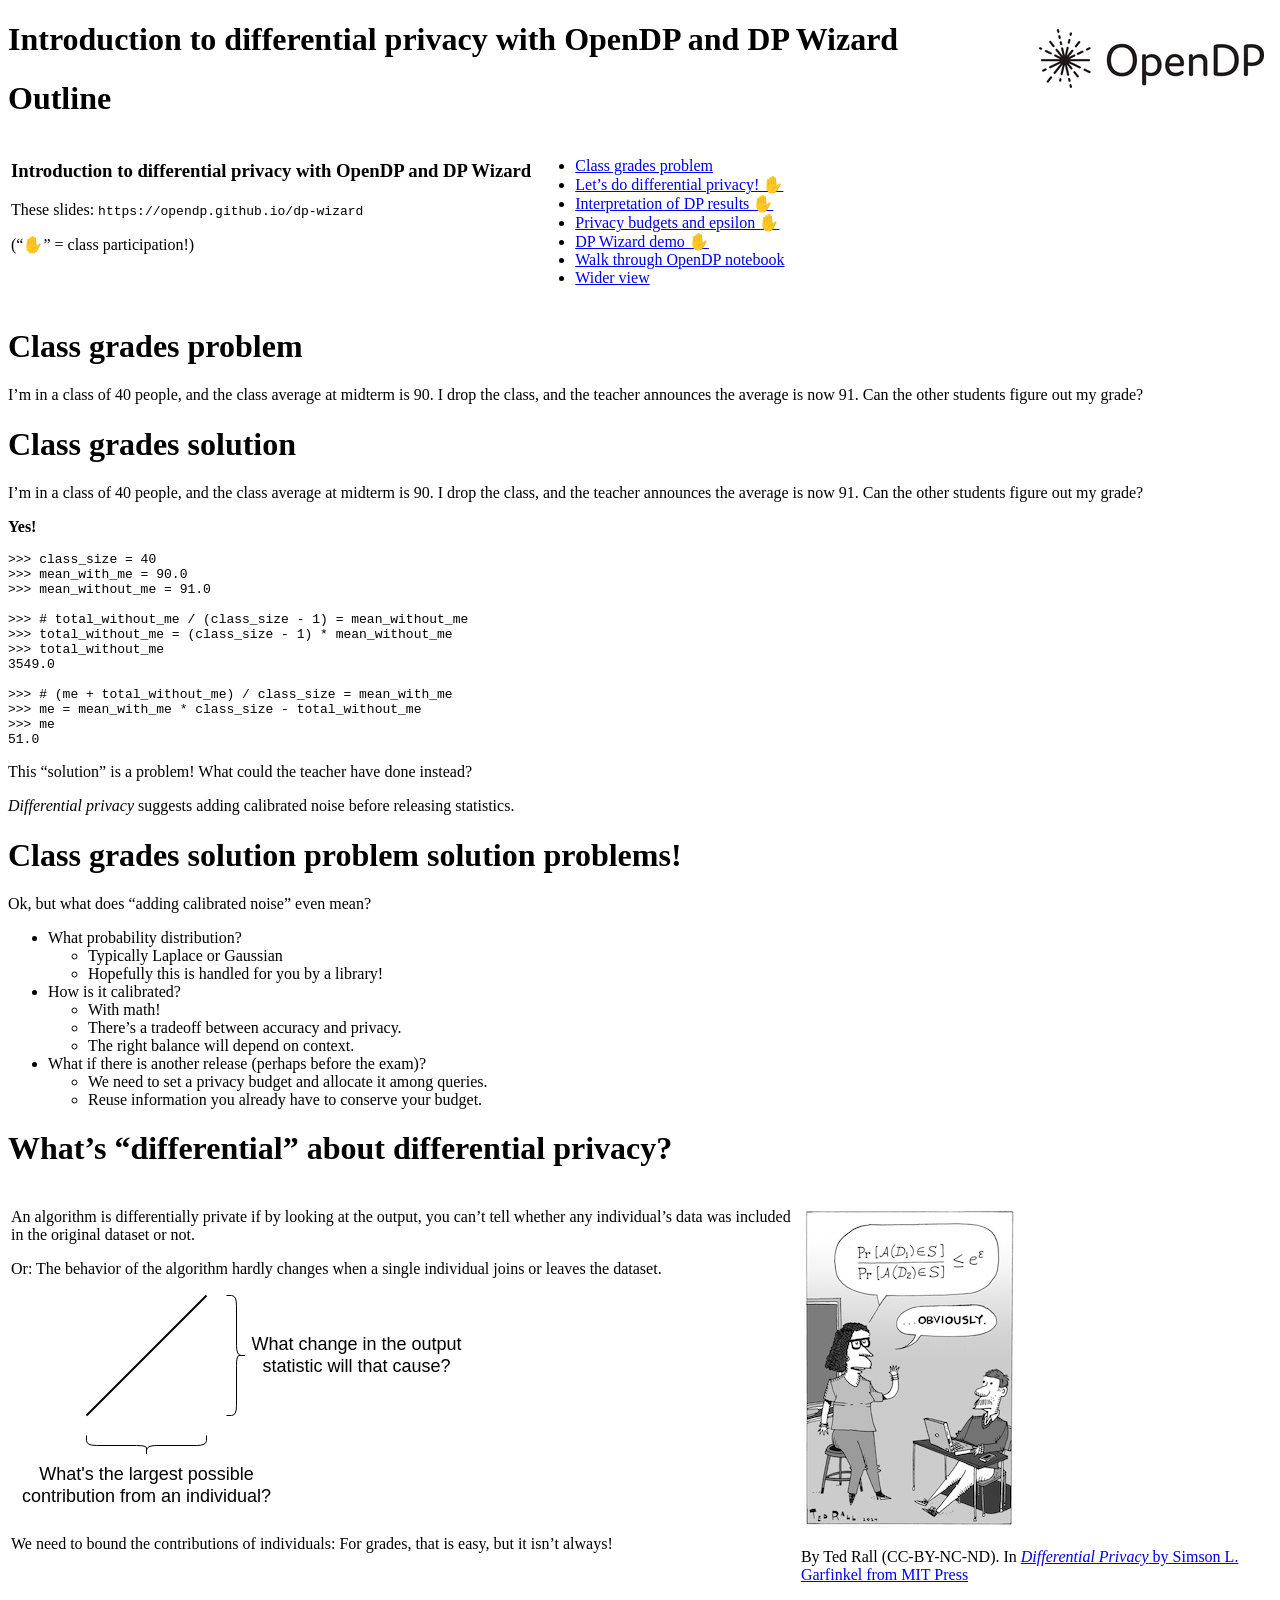
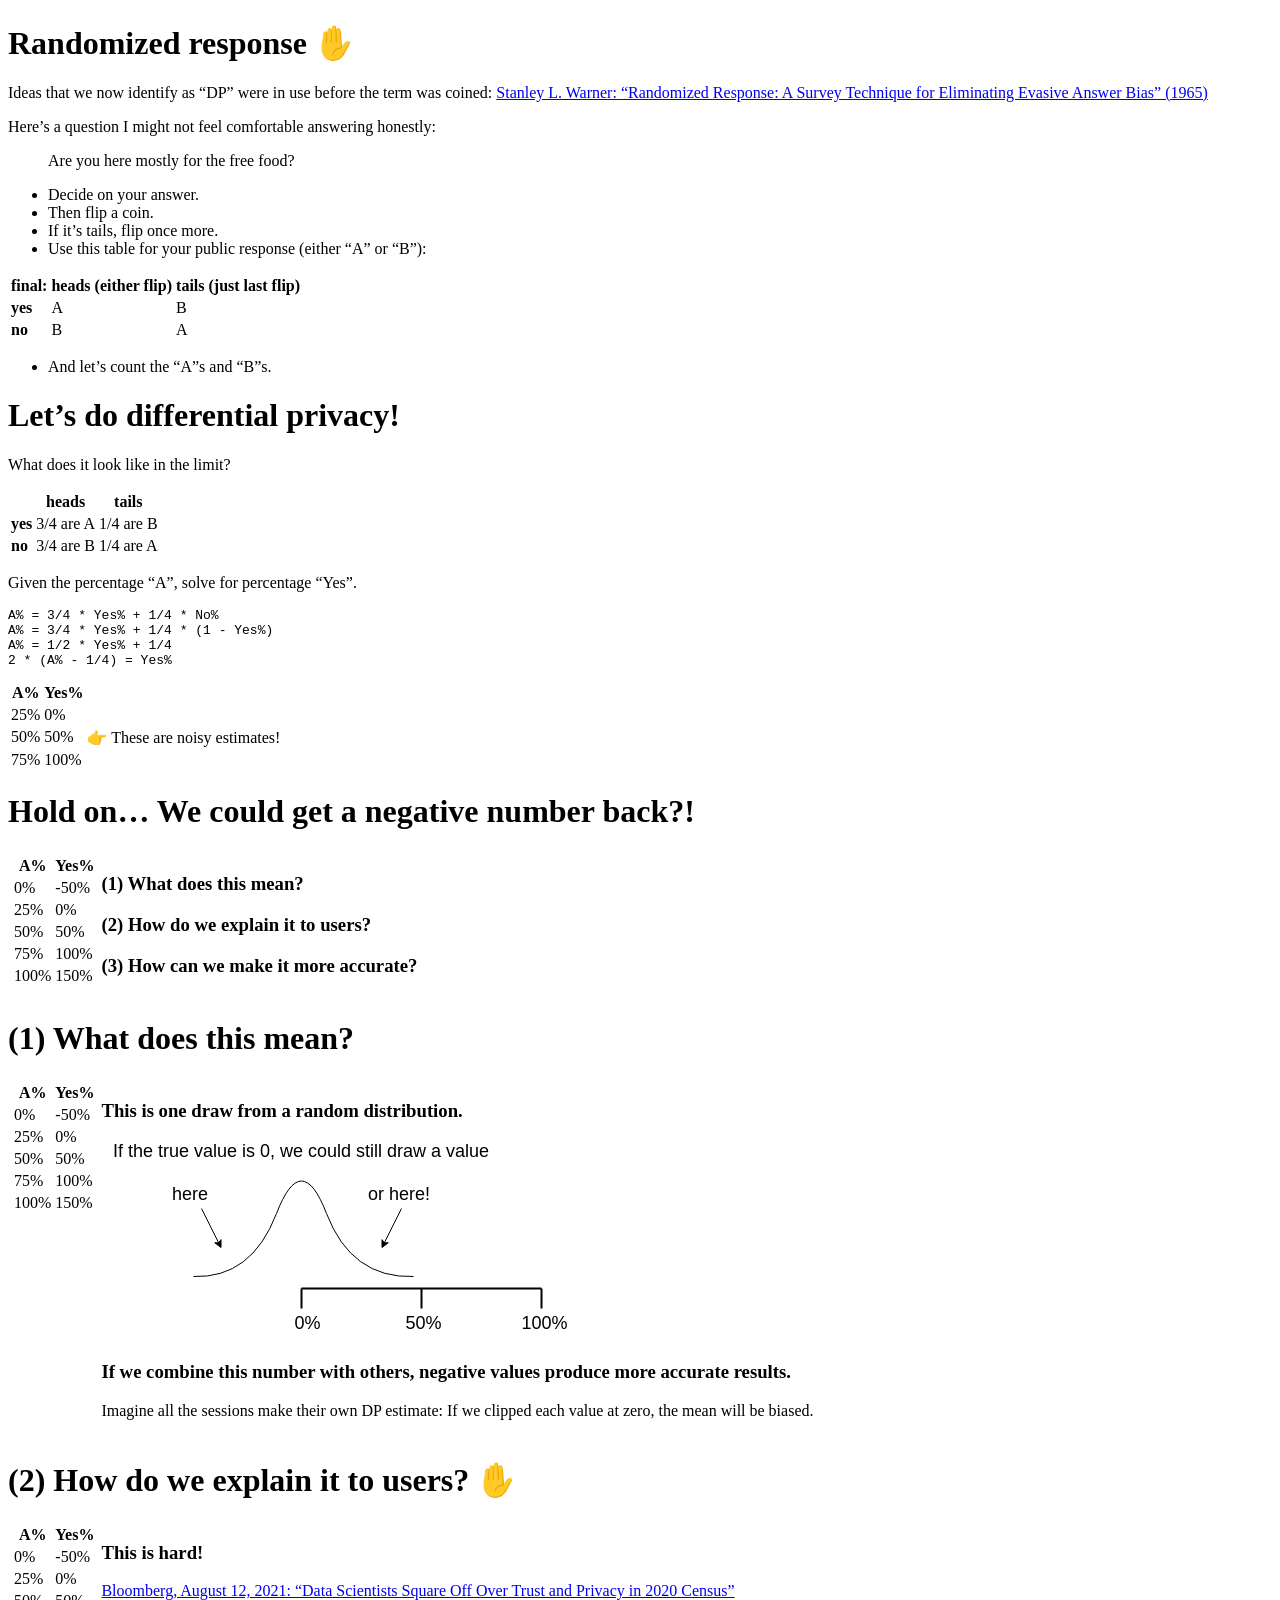
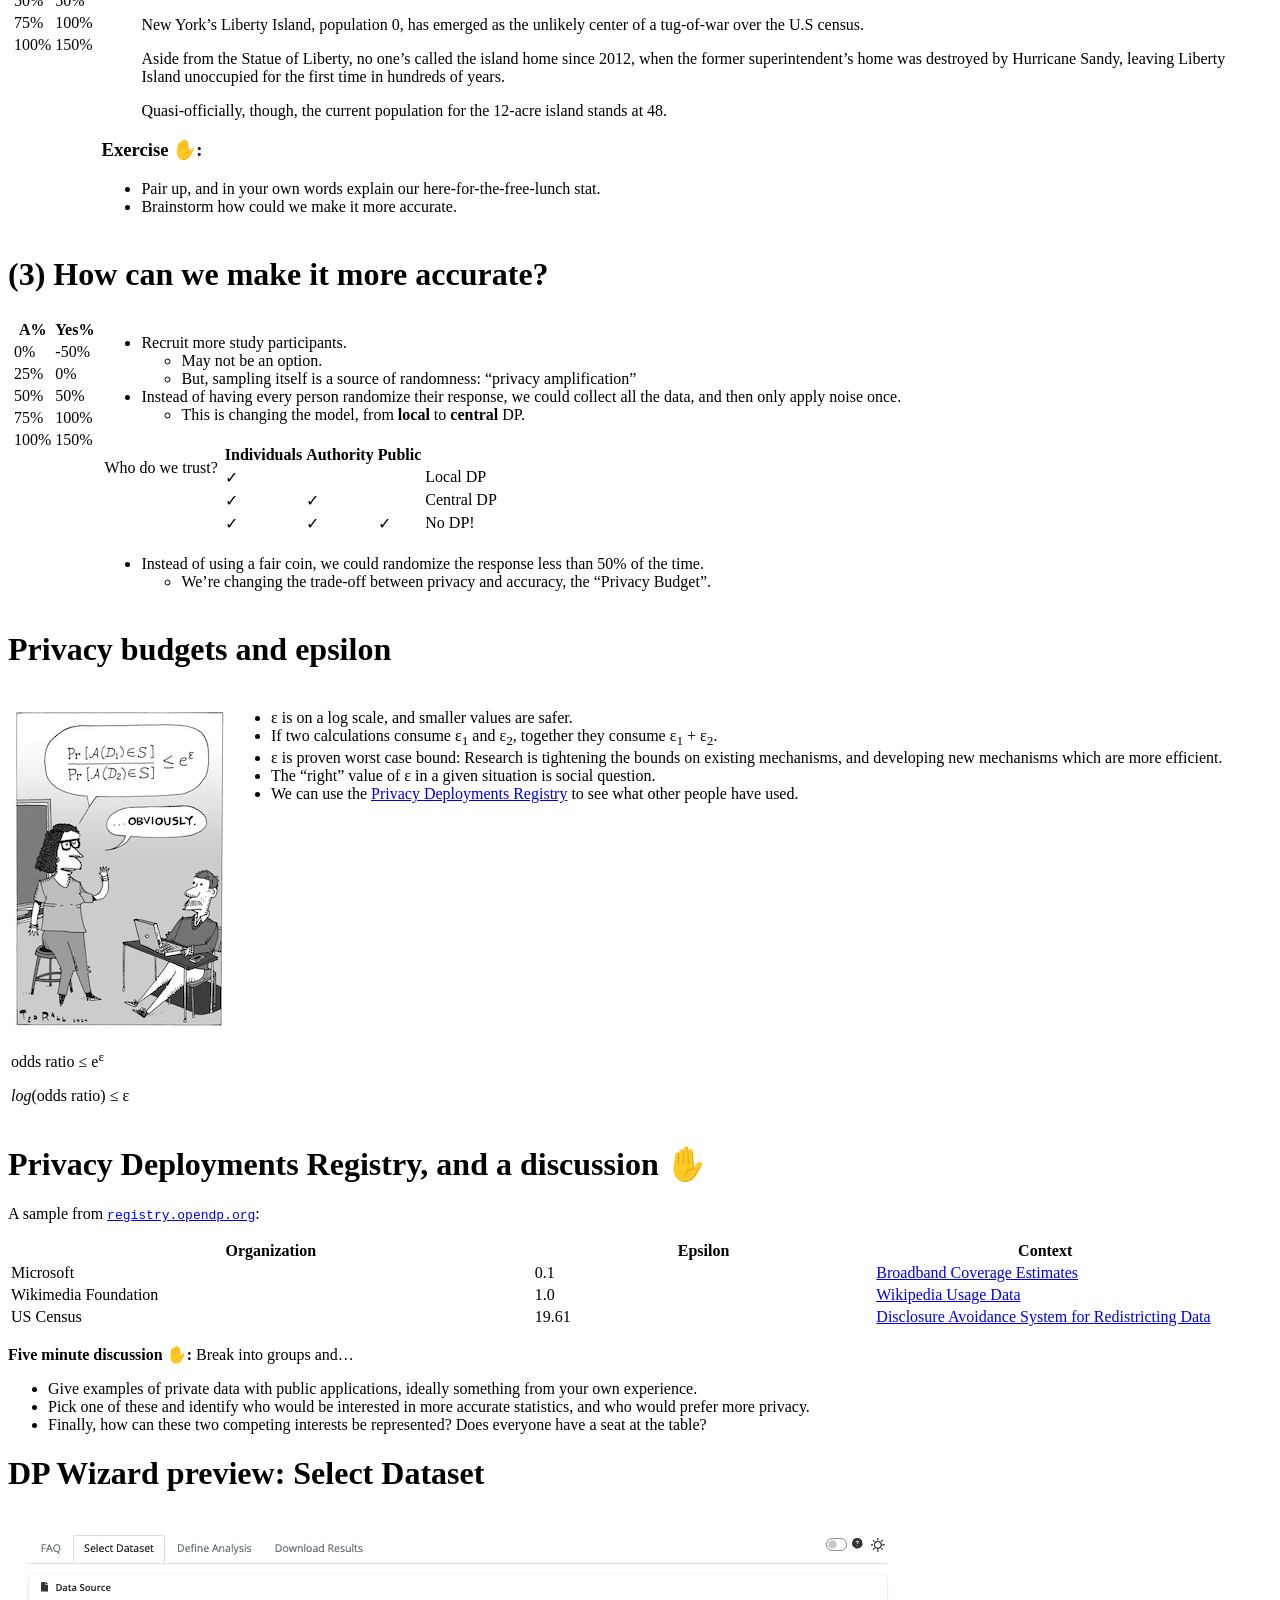
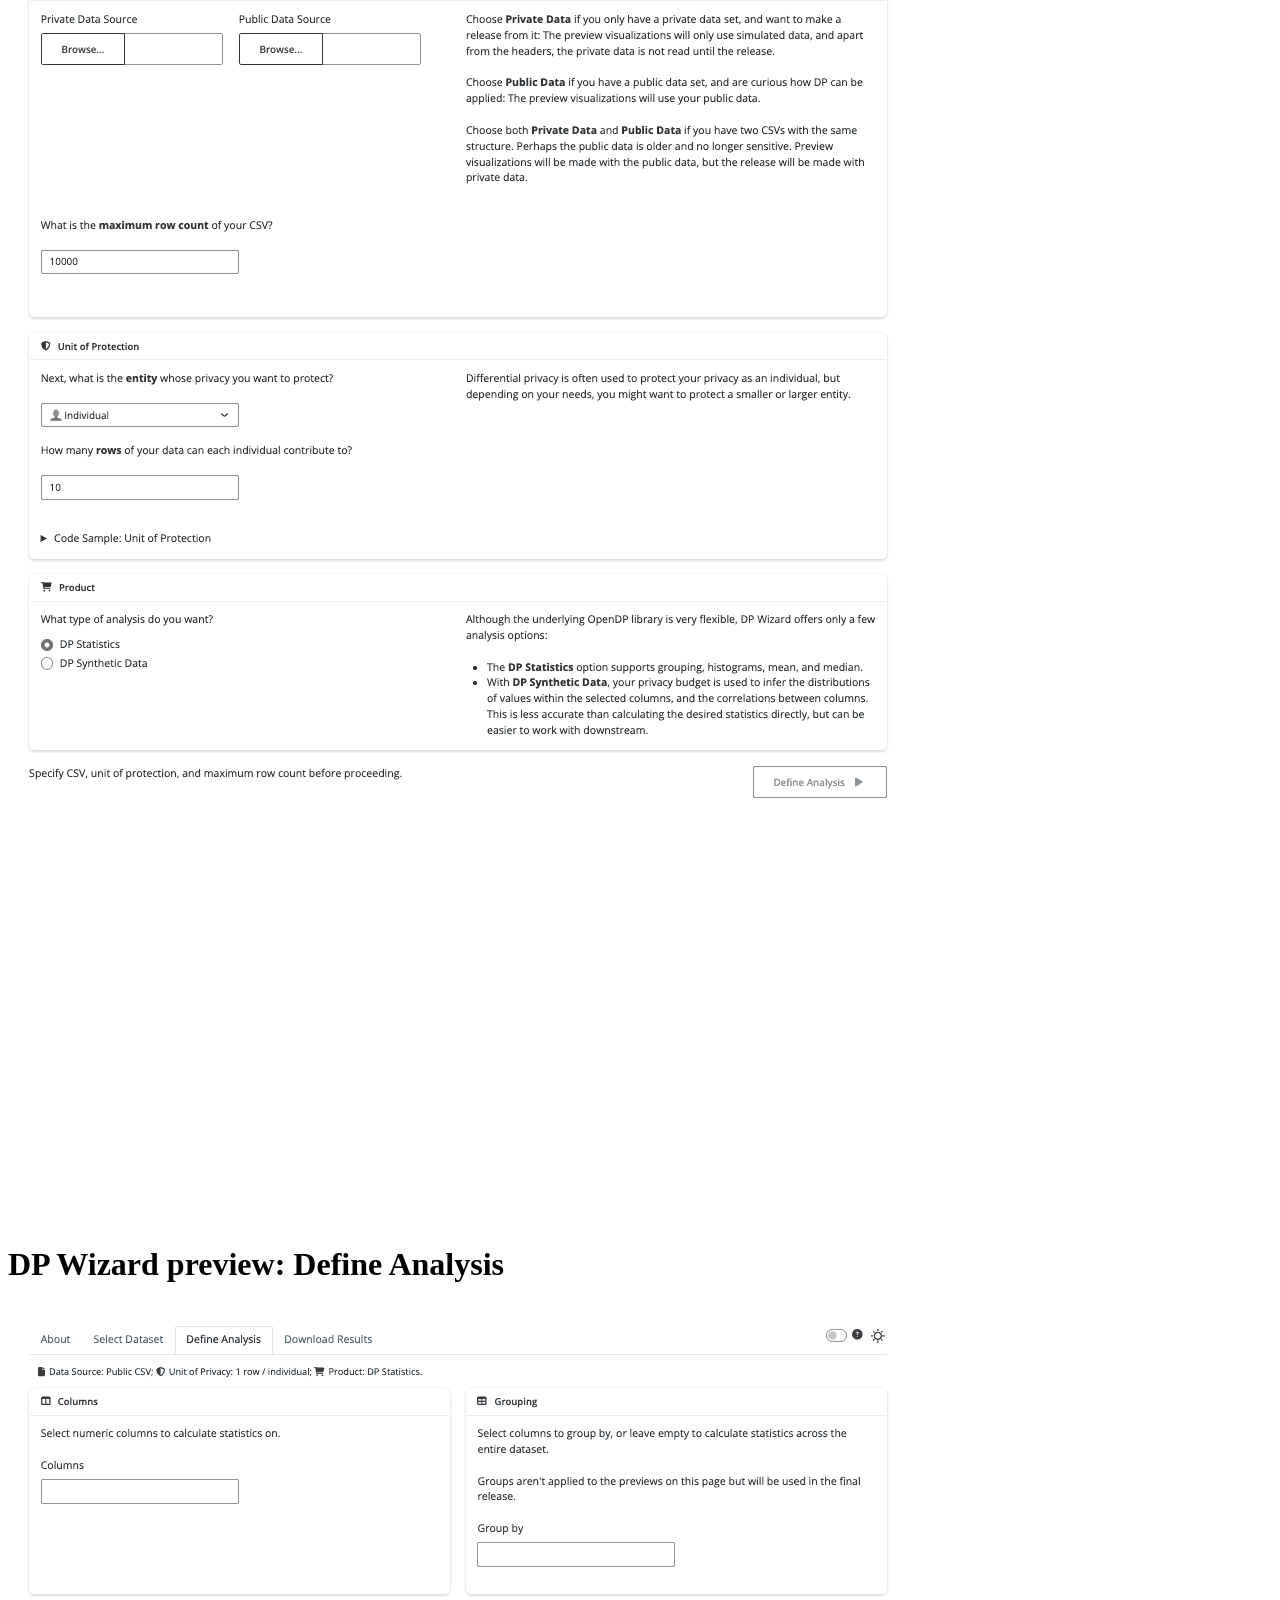
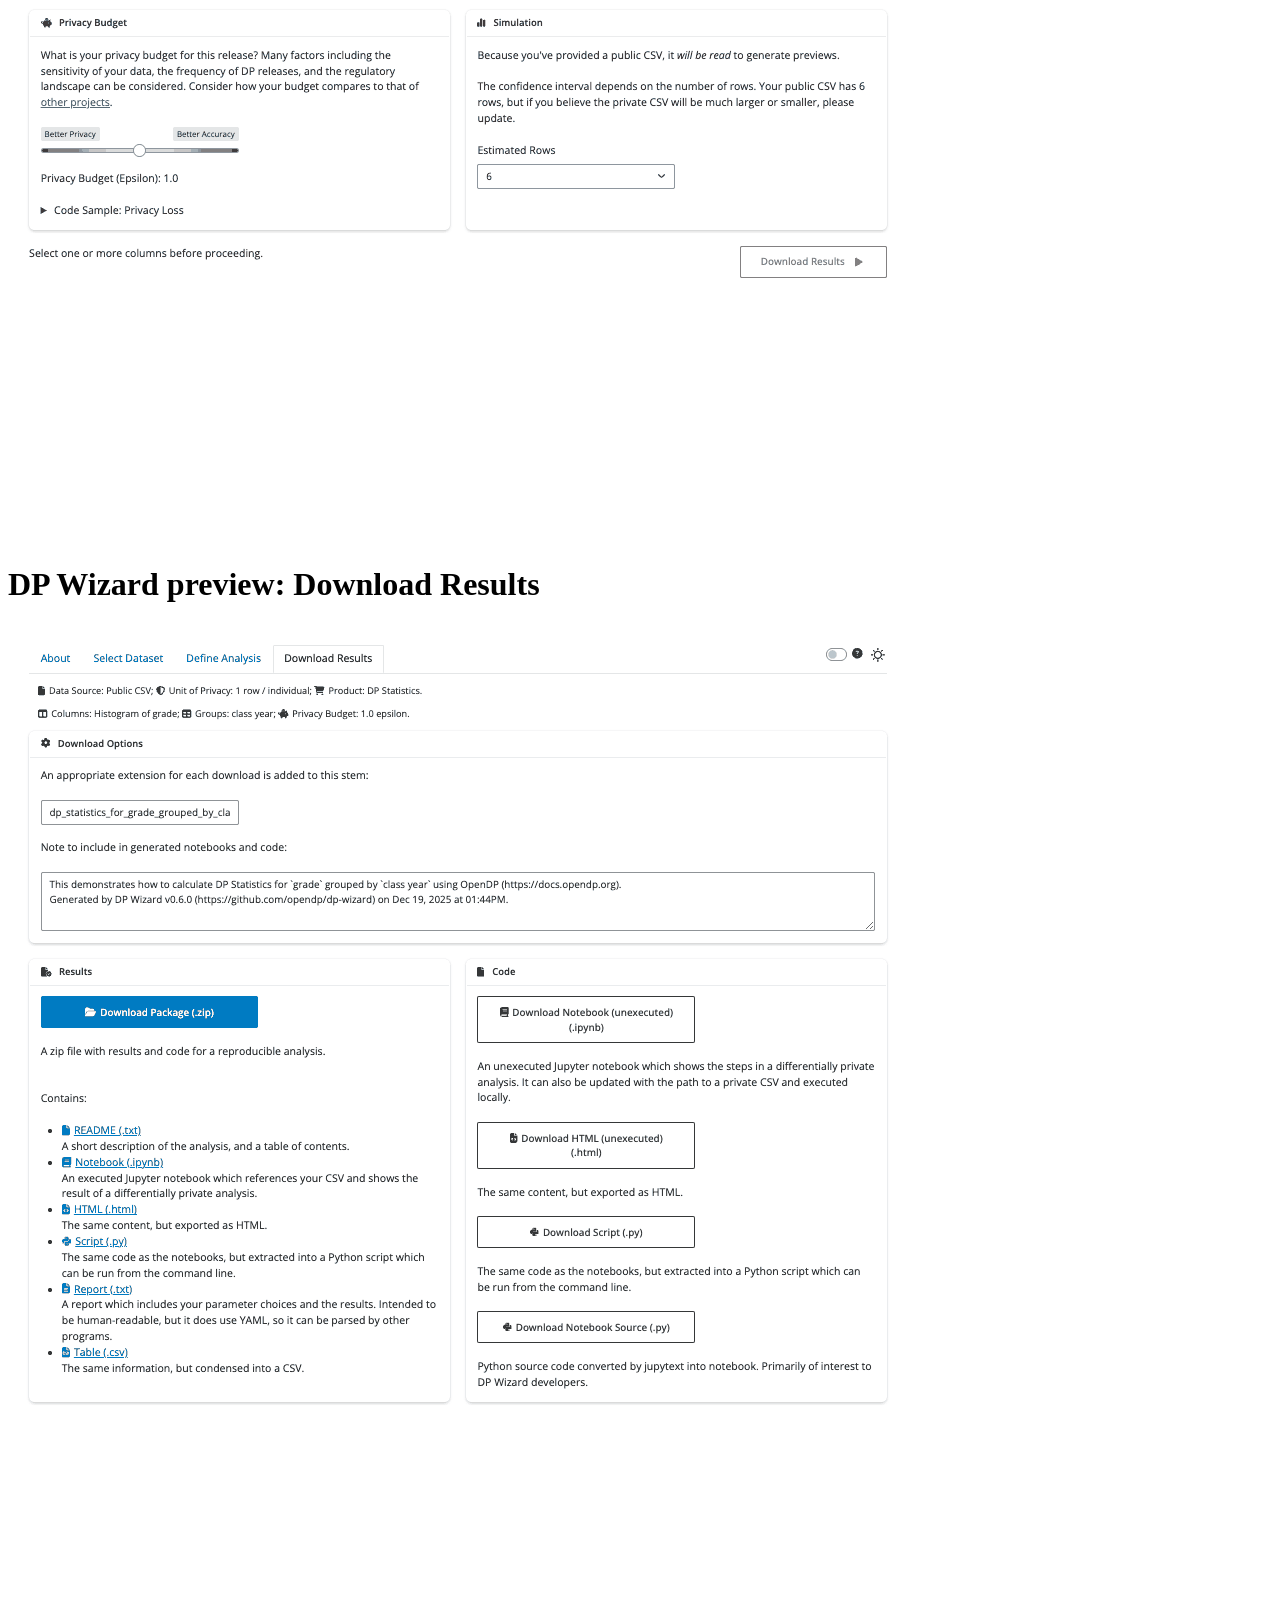
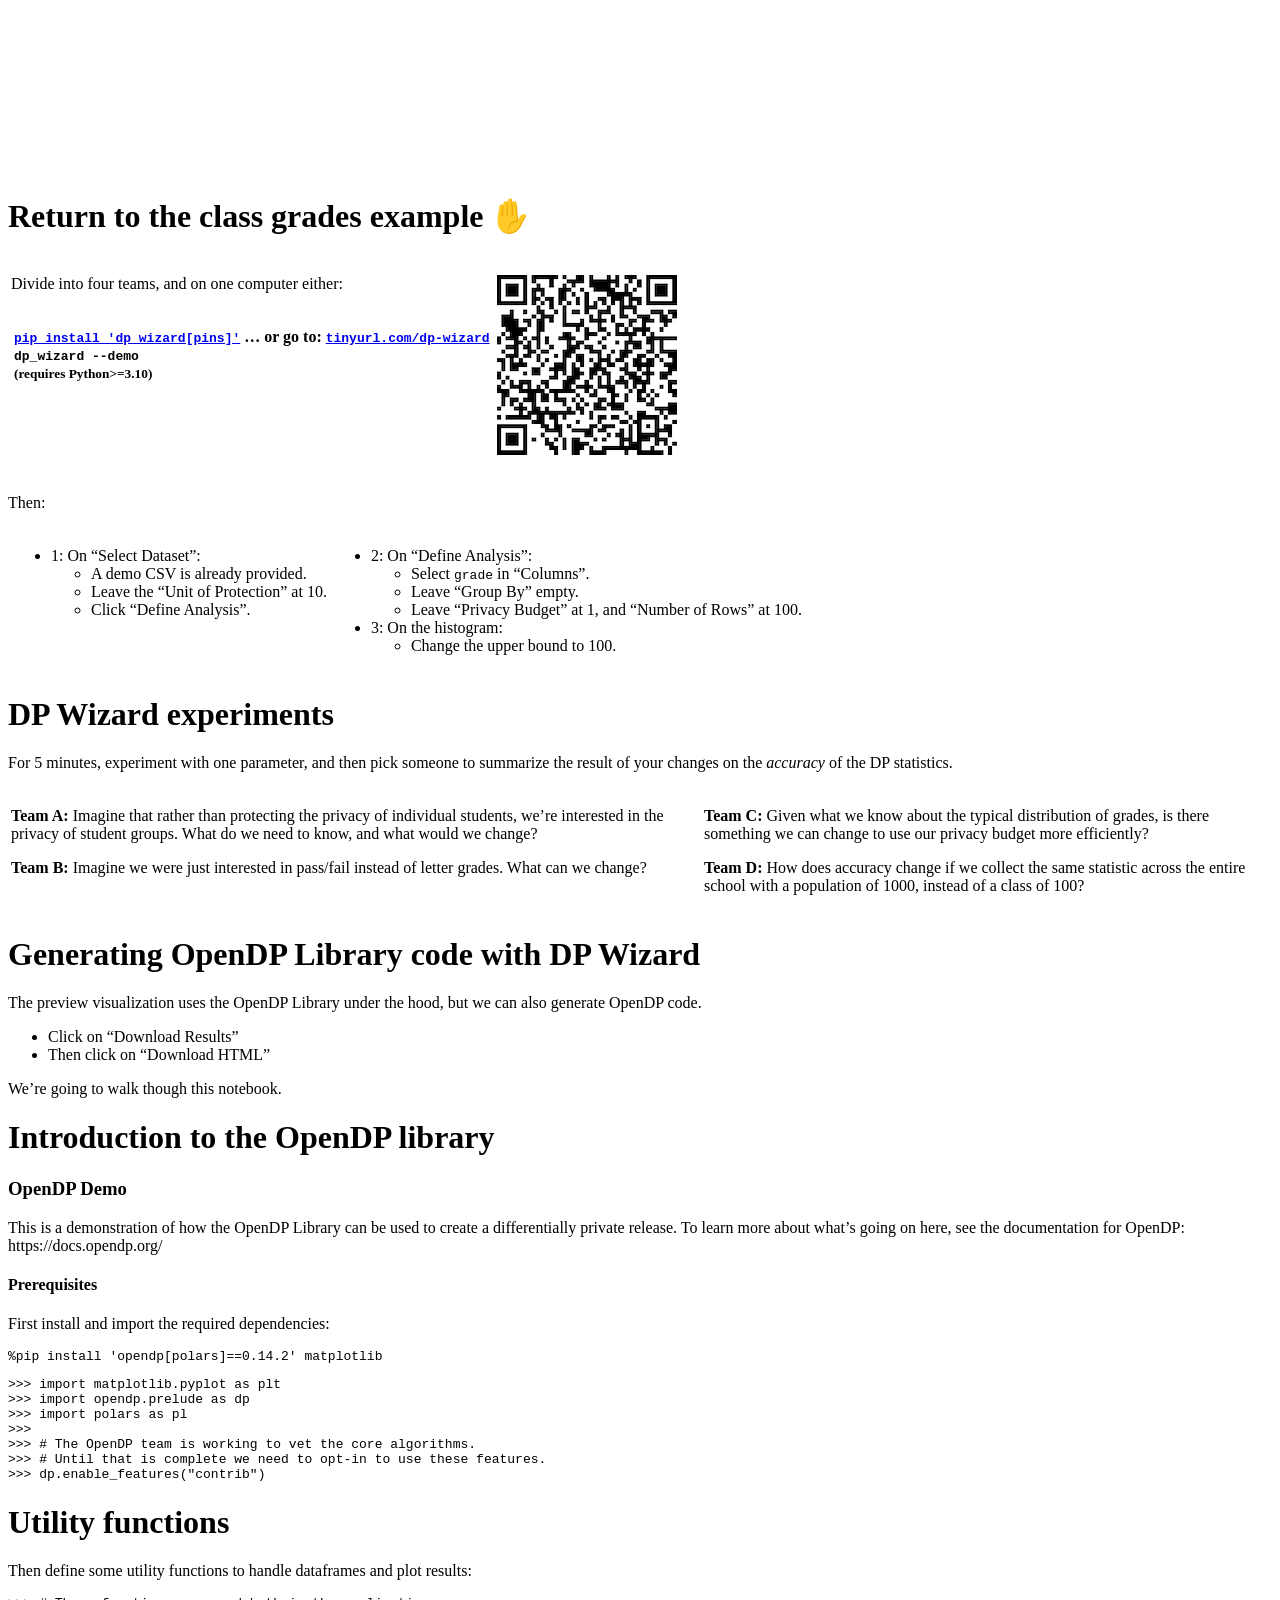
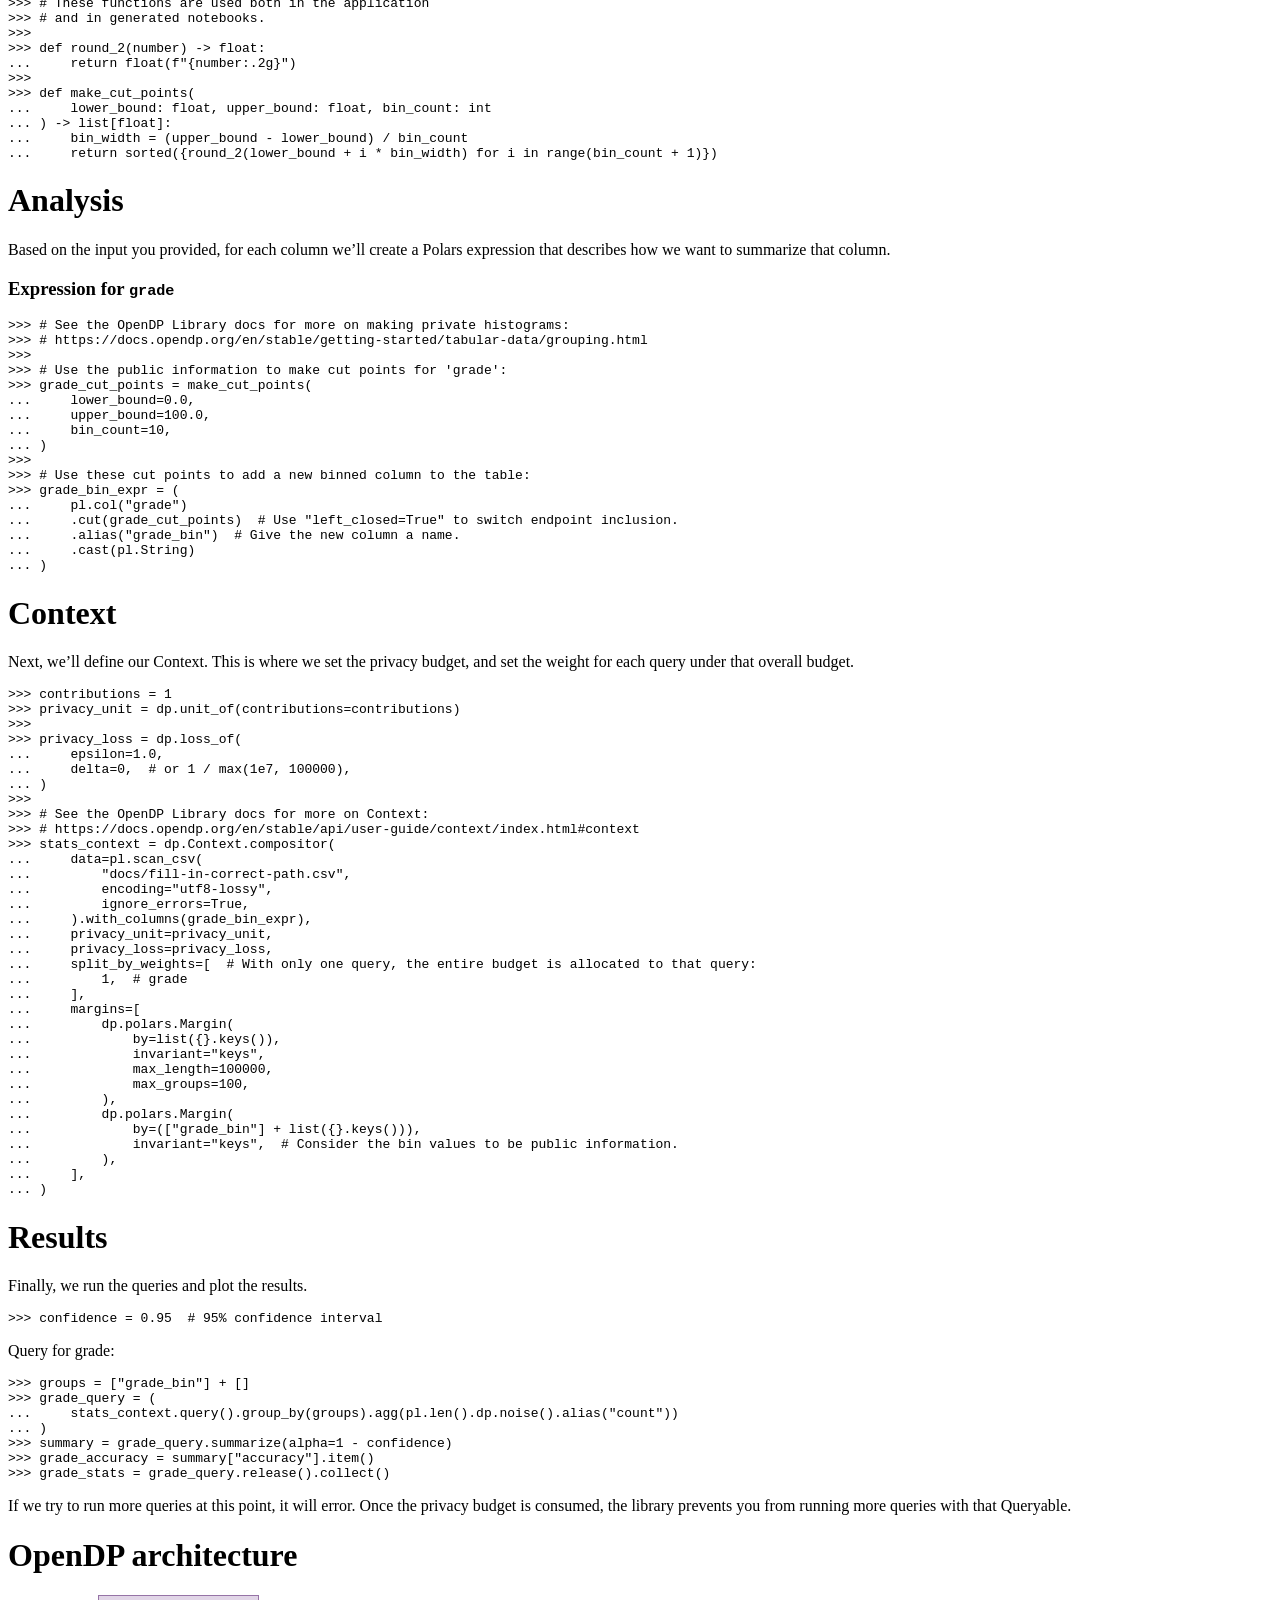
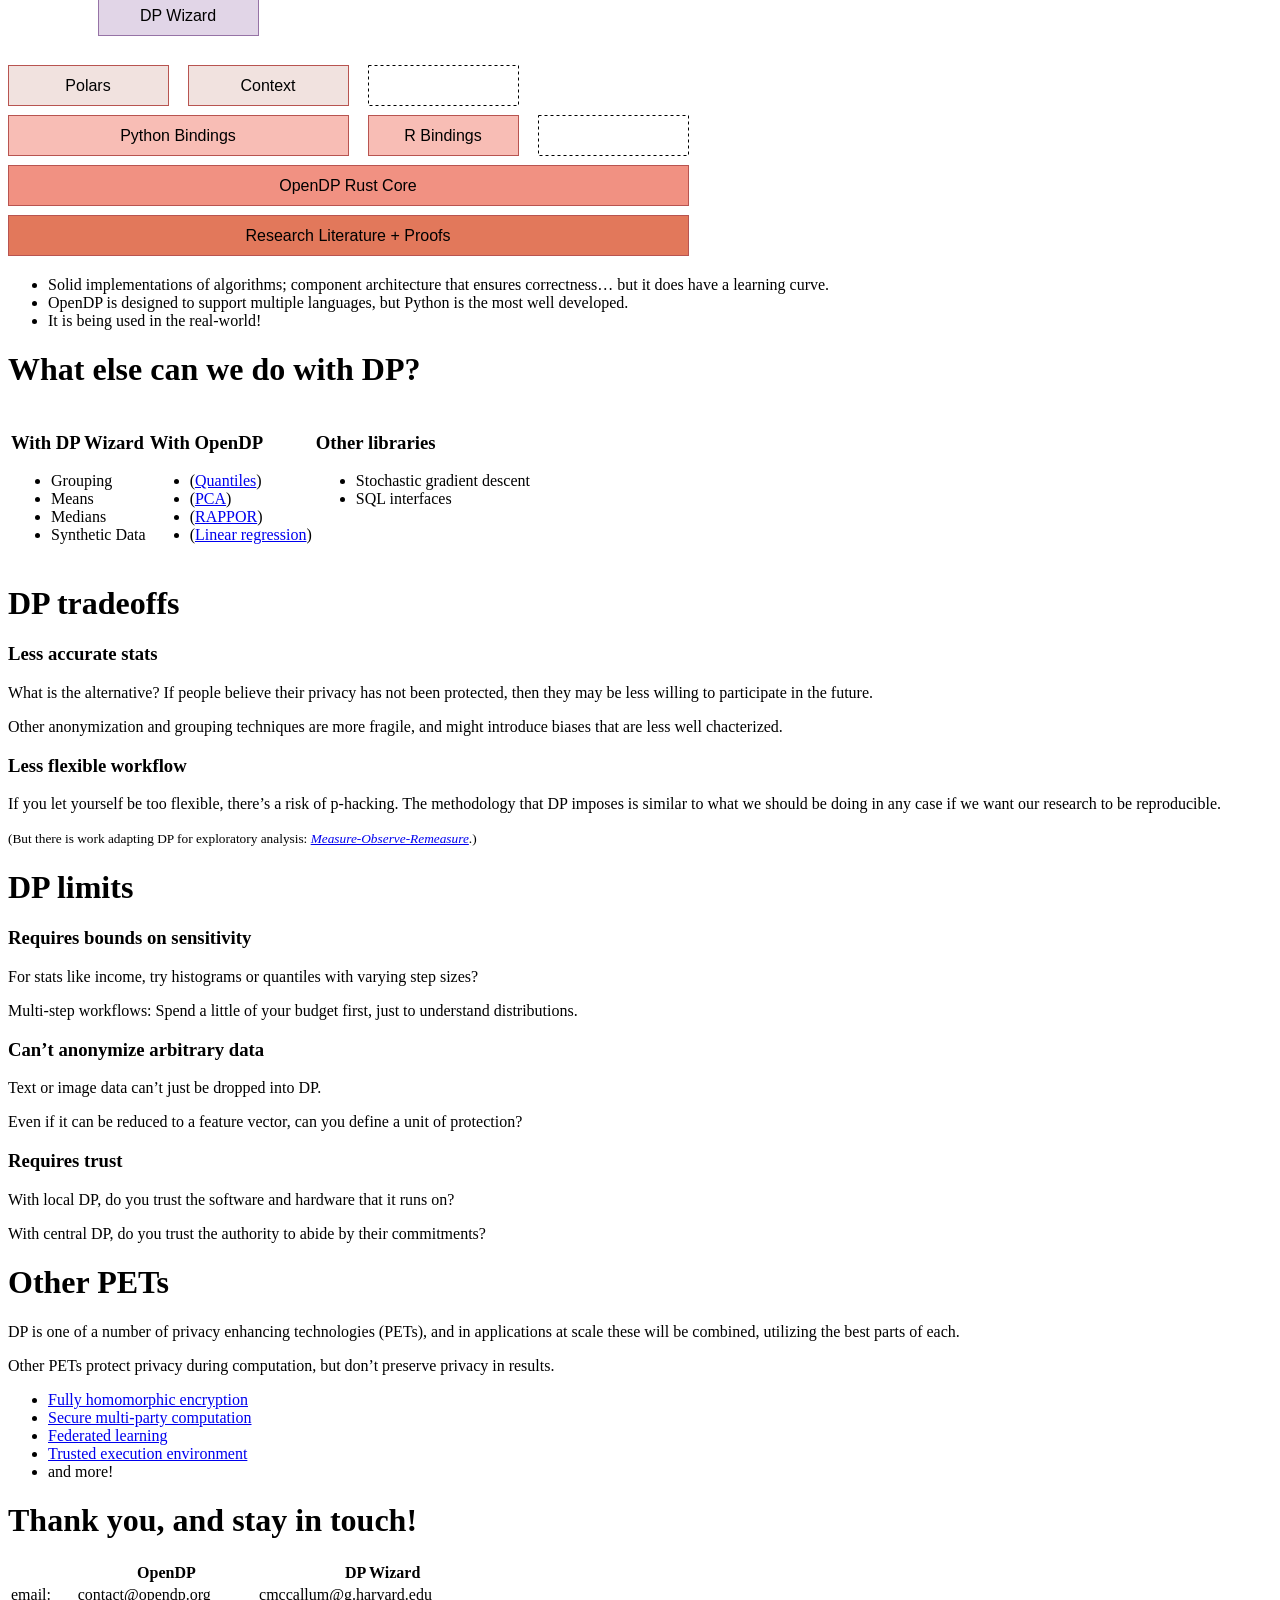
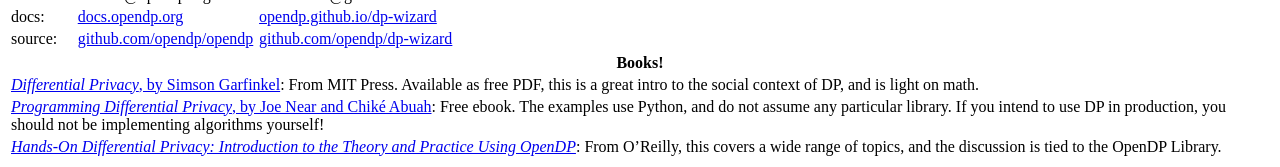
==== commit 3b885b17: "hard-coded versions to stable" ====
--- a/docs/index.html
+++ b/docs/index.html
@@ -770,7 +770,7 @@
 column.</p>
 <h3 id="expression-for-grade">Expression for <code>grade</code></h3>
 <pre><code>&gt;&gt;&gt; # See the OpenDP Library docs for more on making private histograms:
-&gt;&gt;&gt; # https://docs.opendp.org/en/v0.14.2/getting-started/tabular-data/grouping.html
+&gt;&gt;&gt; # https://docs.opendp.org/en/stable/getting-started/tabular-data/grouping.html
 &gt;&gt;&gt;
 &gt;&gt;&gt; # Use the public information to make cut points for &#39;grade&#39;:
 &gt;&gt;&gt; grade_cut_points = make_cut_points(
@@ -801,7 +801,7 @@
 ... )
 &gt;&gt;&gt;
 &gt;&gt;&gt; # See the OpenDP Library docs for more on Context:
-&gt;&gt;&gt; # https://docs.opendp.org/en/v0.14.2/api/user-guide/context/index.html#context
+&gt;&gt;&gt; # https://docs.opendp.org/en/stable/api/user-guide/context/index.html#context
 &gt;&gt;&gt; stats_context = dp.Context.compositor(
 ...     data=pl.scan_csv(
 ...         &quot;docs/fill-in-correct-path.csv&quot;,
@@ -874,13 +874,13 @@
 <h3 id="with-opendp">With OpenDP</h3>
 <ul>
 <li>(<a
-href="https://docs.opendp.org/en/v0.14.2/api/user-guide/transformations/aggregation-quantile.html">Quantiles</a>)</li>
+href="https://docs.opendp.org/en/stable/api/user-guide/transformations/aggregation-quantile.html">Quantiles</a>)</li>
 <li>(<a
-href="https://docs.opendp.org/en/v0.14.2/getting-started/statistical-modeling/pca.html">PCA</a>)</li>
+href="https://docs.opendp.org/en/stable/getting-started/statistical-modeling/pca.html">PCA</a>)</li>
 <li>(<a
-href="https://docs.opendp.org/en/v0.14.2/api/python/opendp.measurements.html#opendp.measurements.make_randomized_response_bitvec">RAPPOR</a>)</li>
+href="https://docs.opendp.org/en/stable/api/python/opendp.measurements.html#opendp.measurements.make_randomized_response_bitvec">RAPPOR</a>)</li>
 <li>(<a
-href="https://docs.opendp.org/en/v0.14.2/api/python/opendp.extras.sklearn.linear_model.html">Linear
+href="https://docs.opendp.org/en/stable/api/python/opendp.extras.sklearn.linear_model.html">Linear
 regression</a>)</li>
 </ul>
 </td>
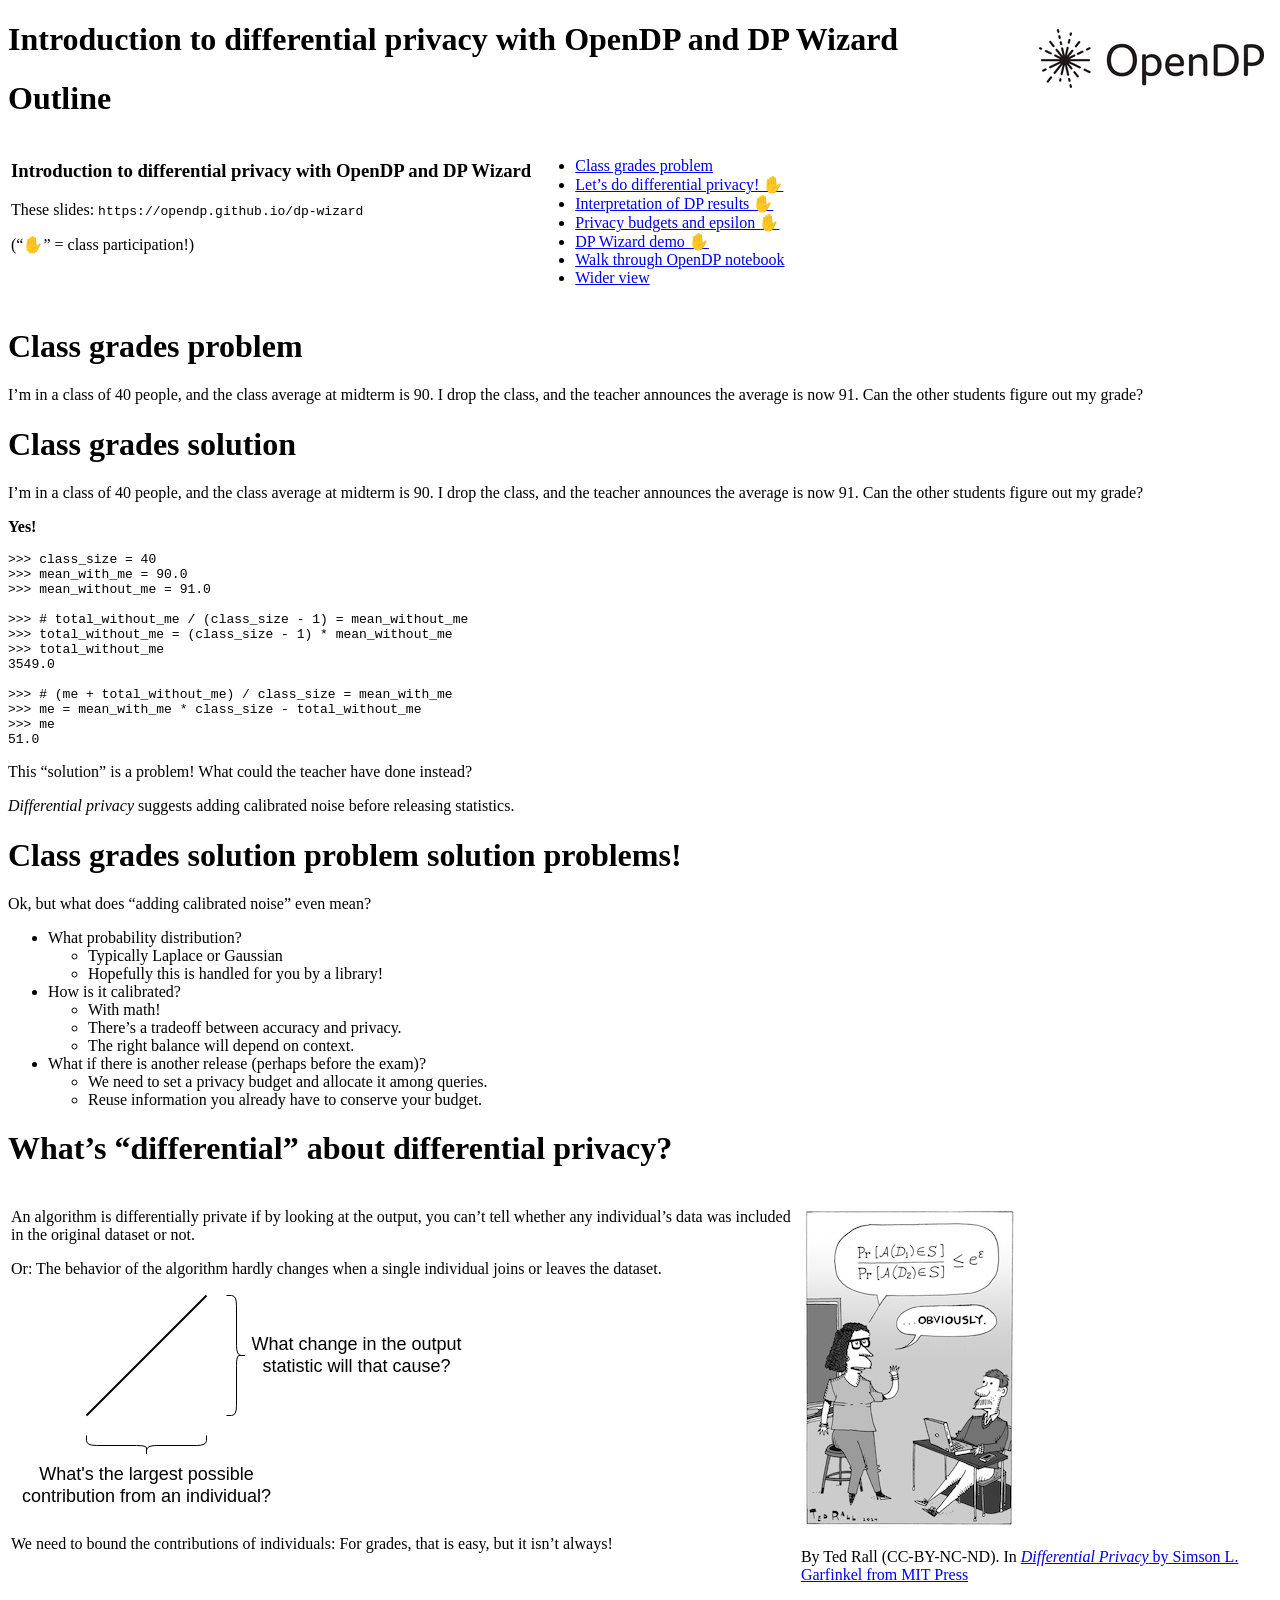
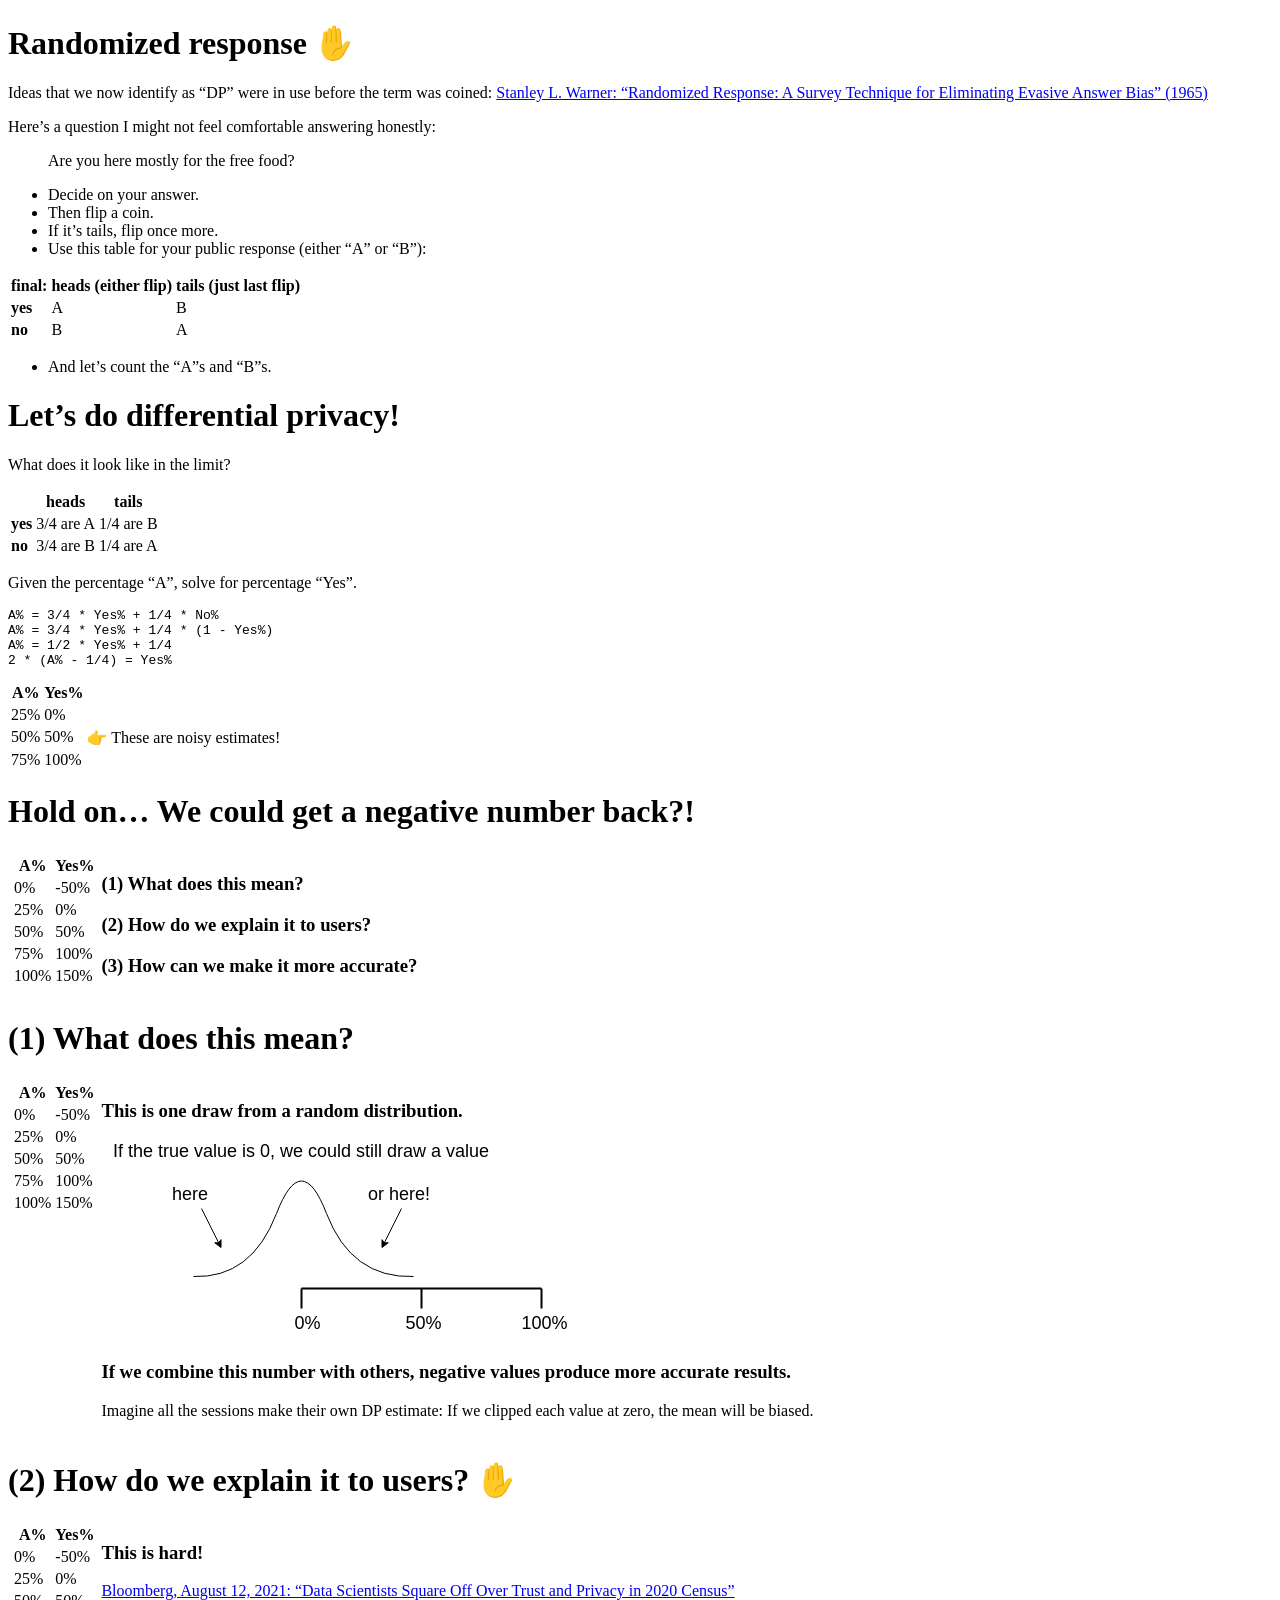
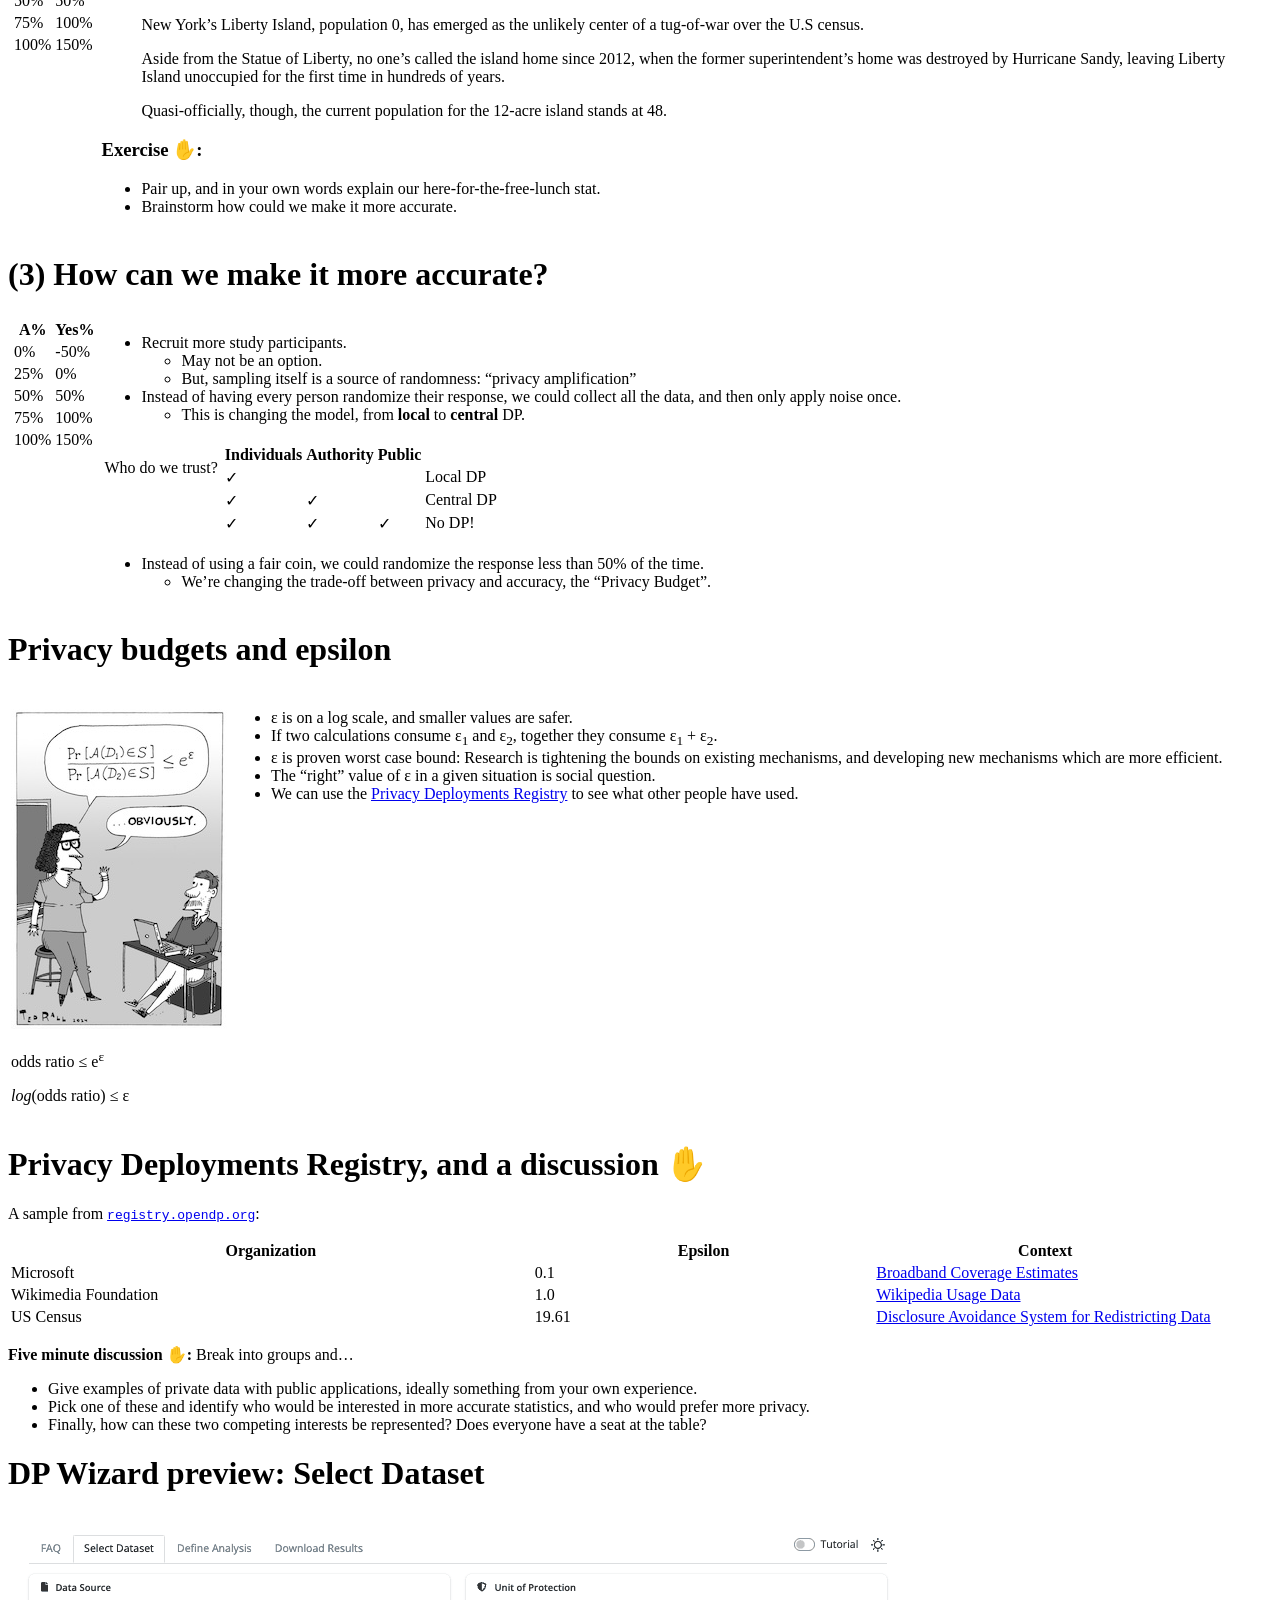
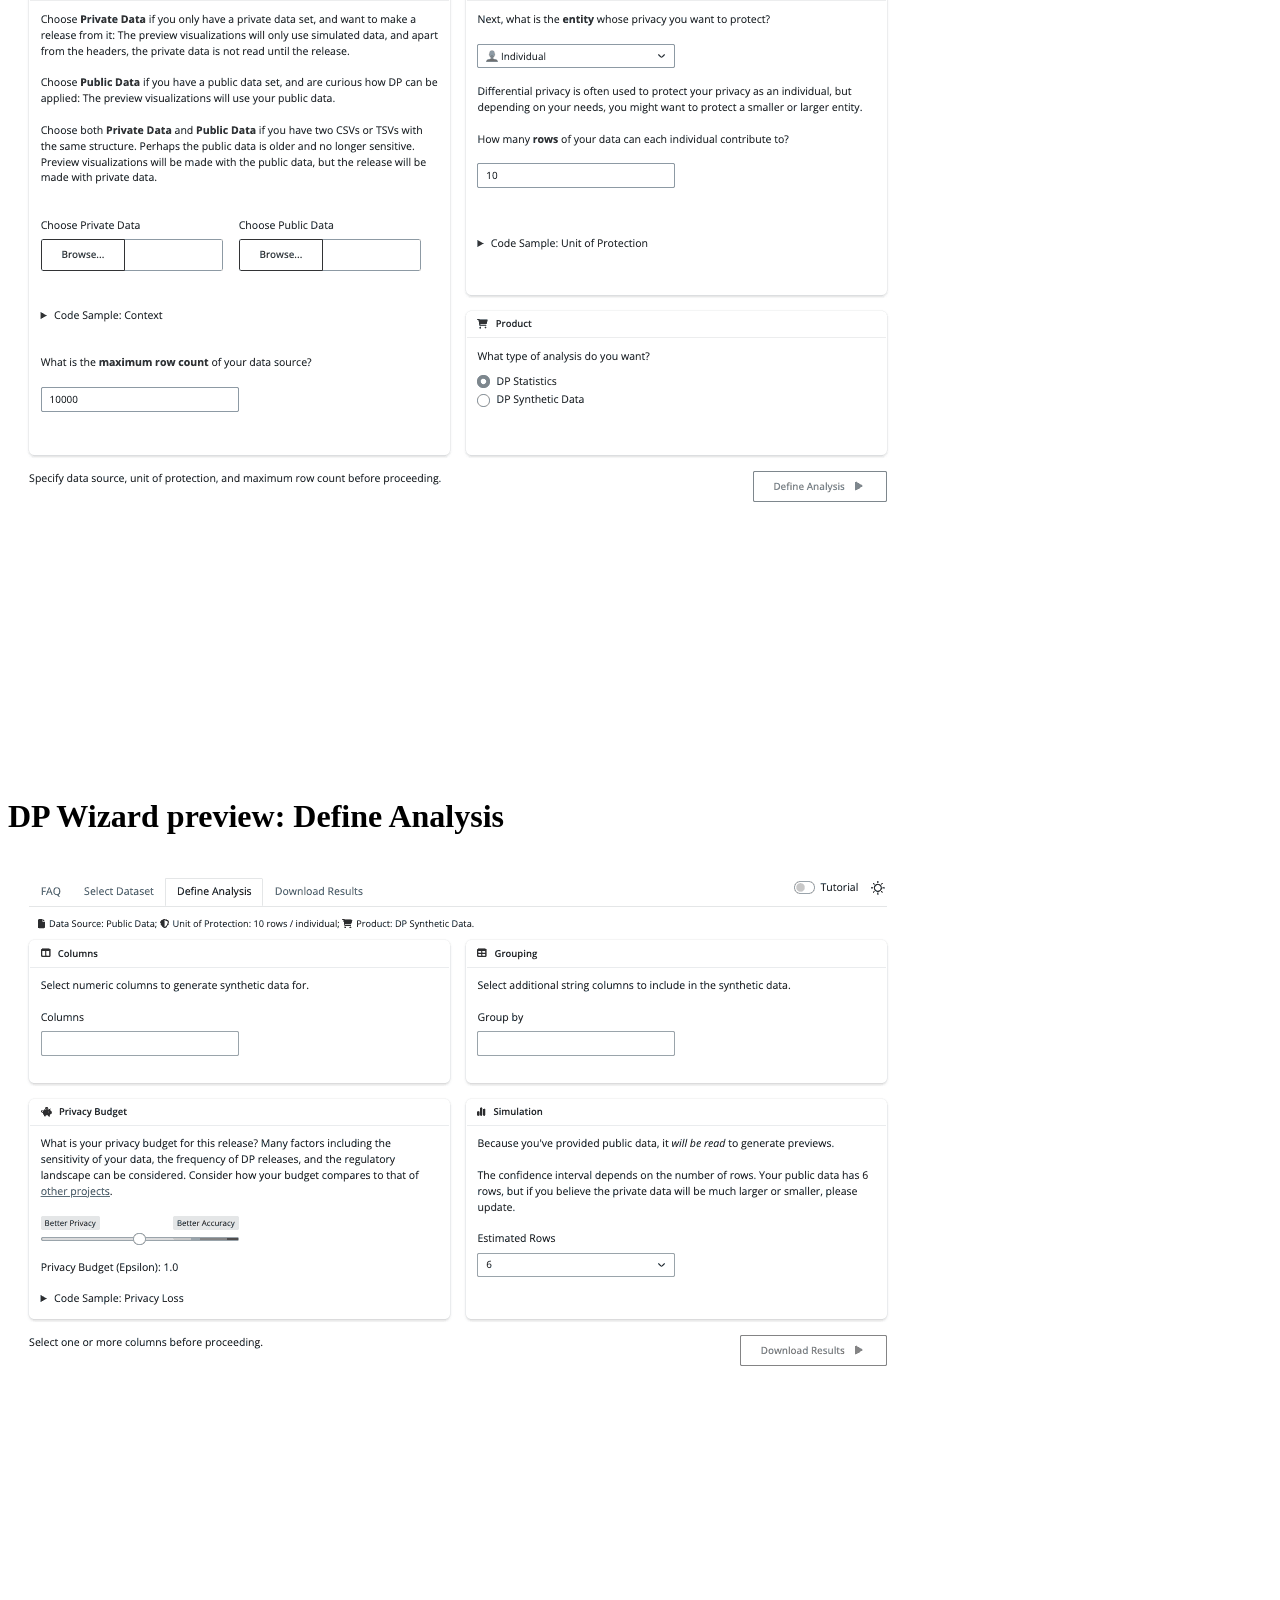
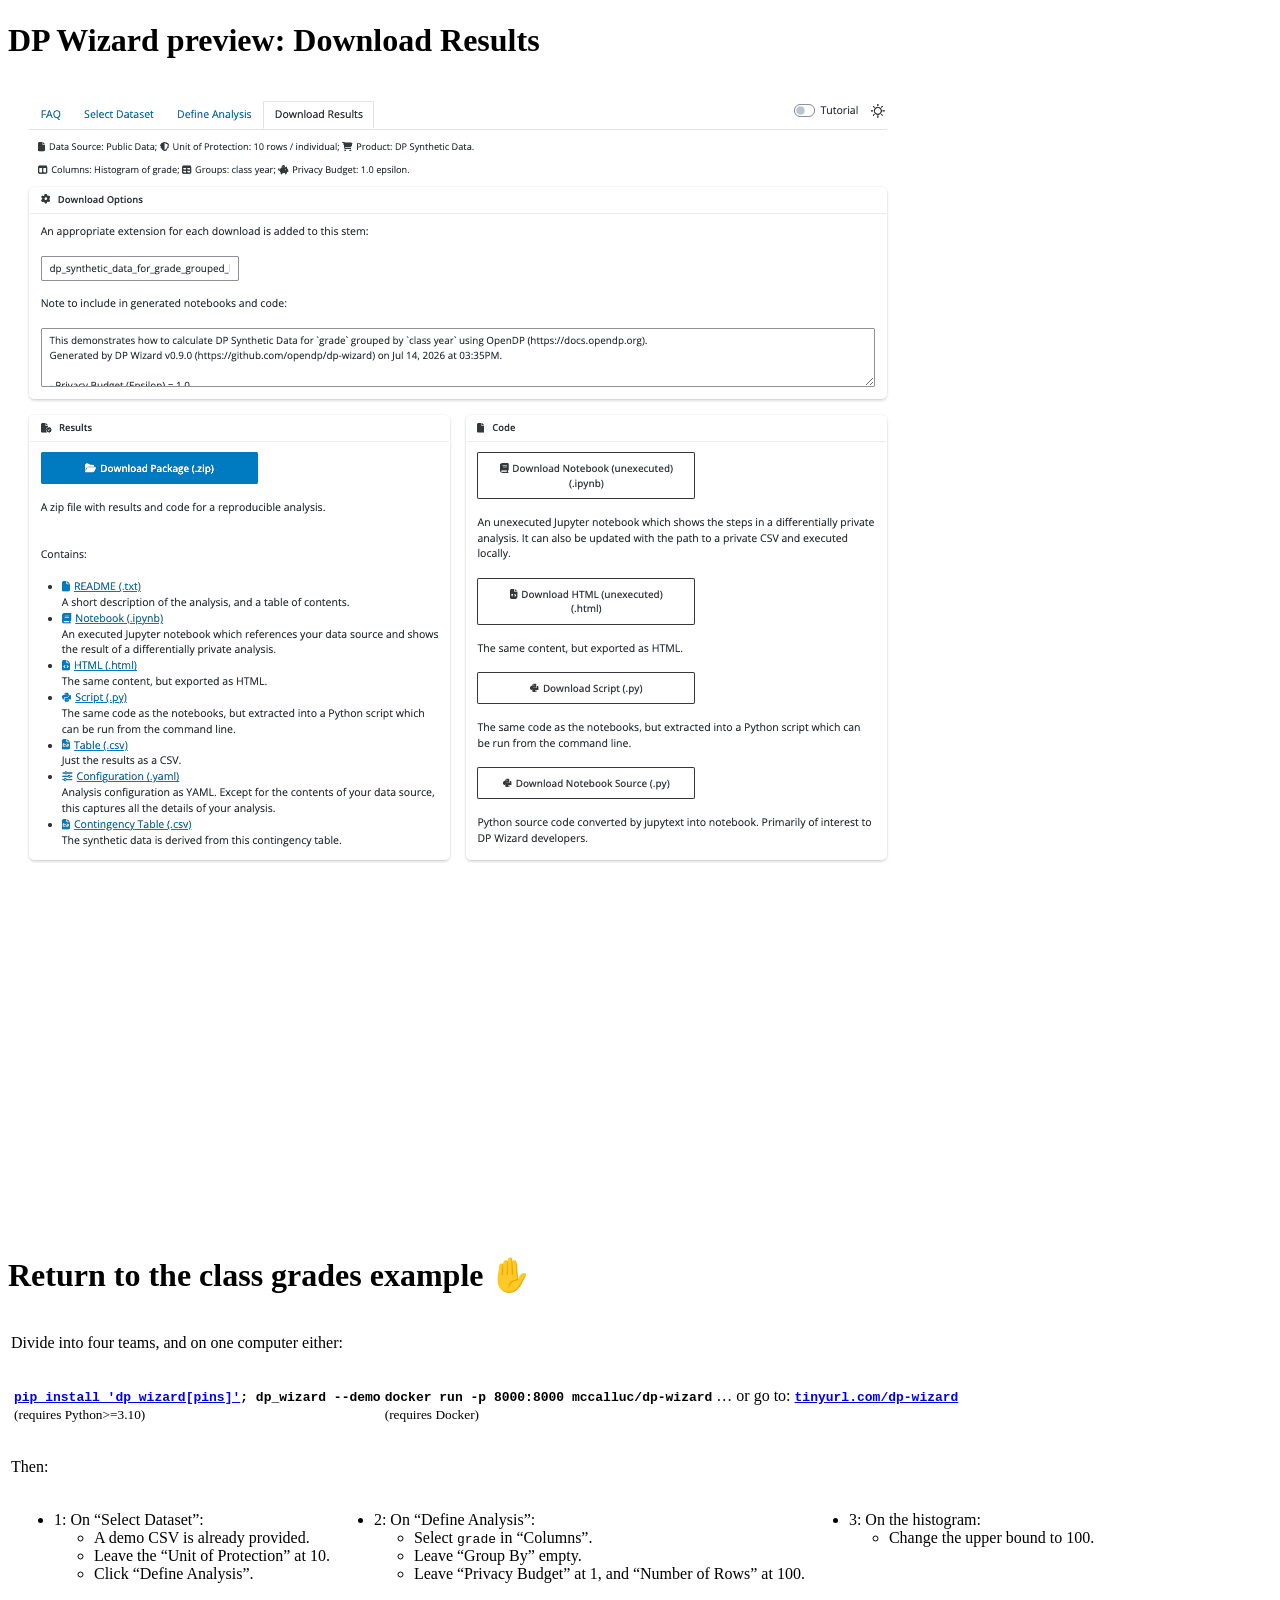
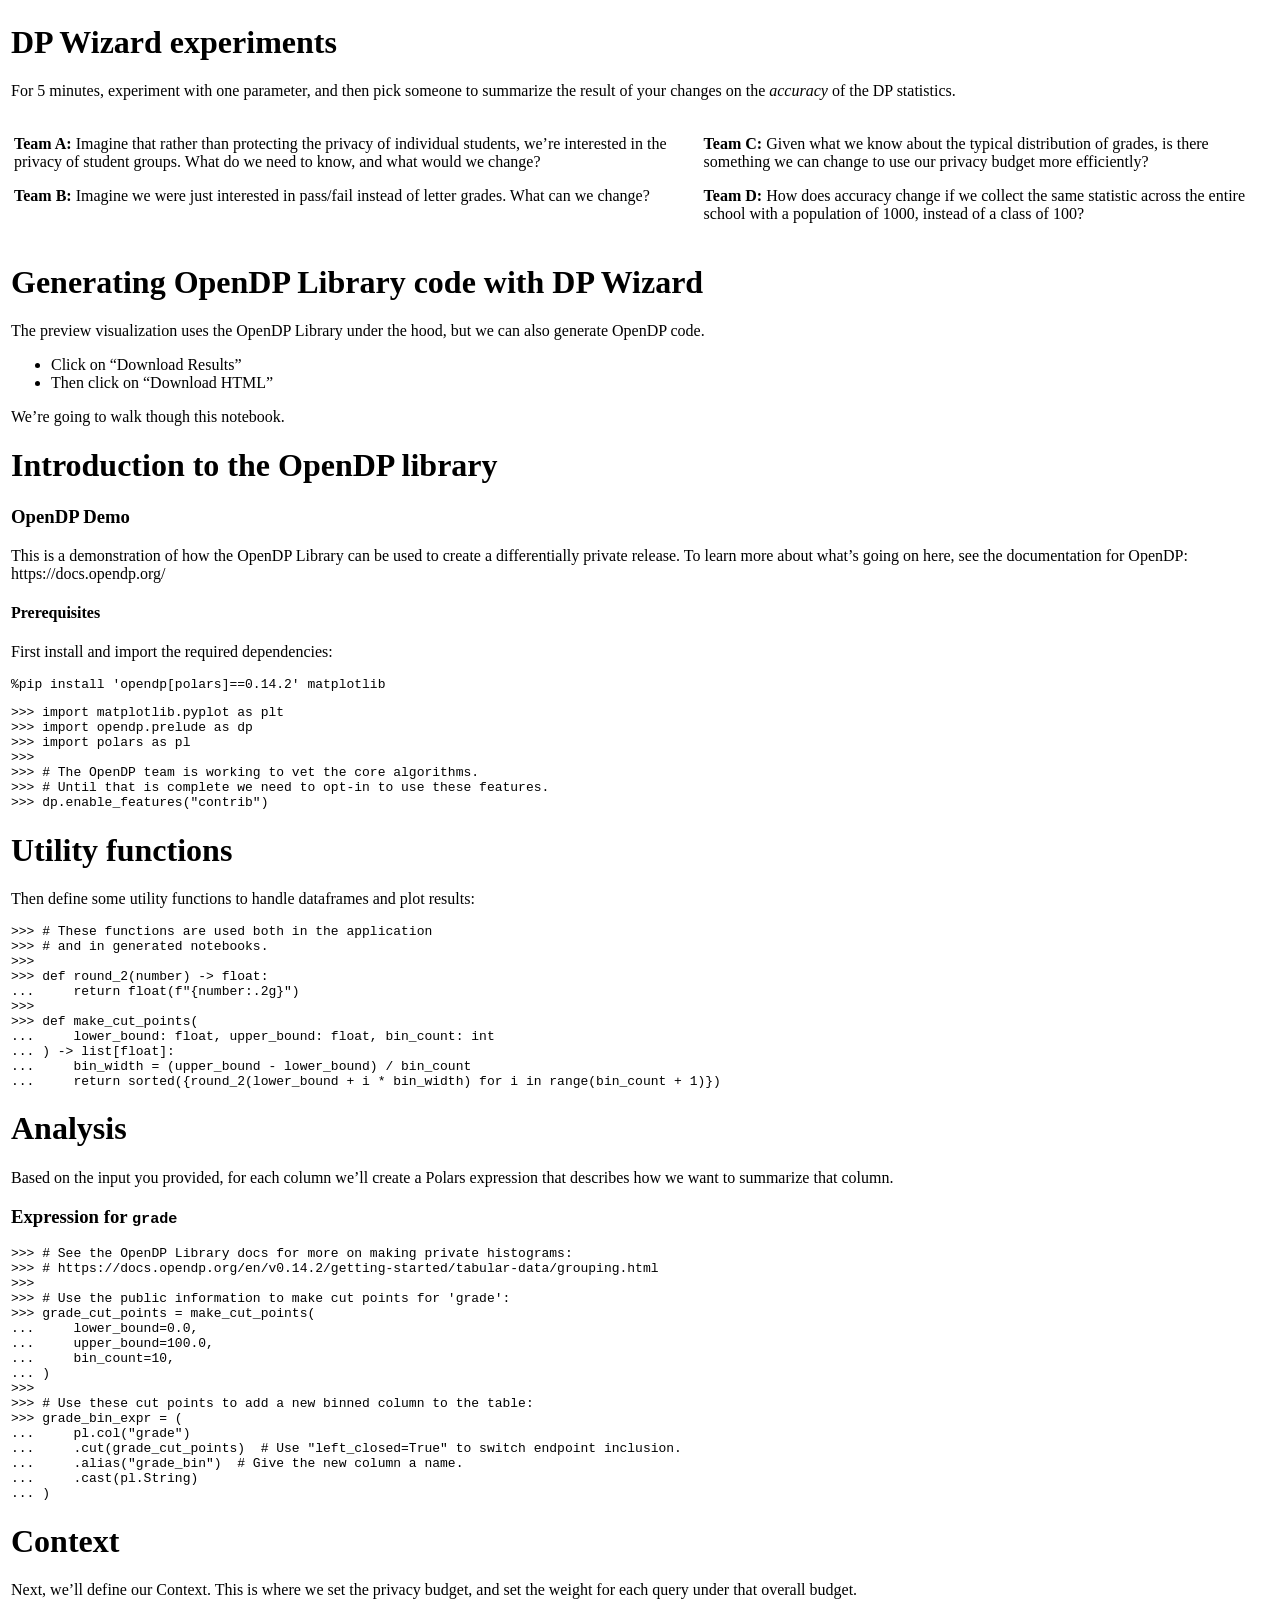
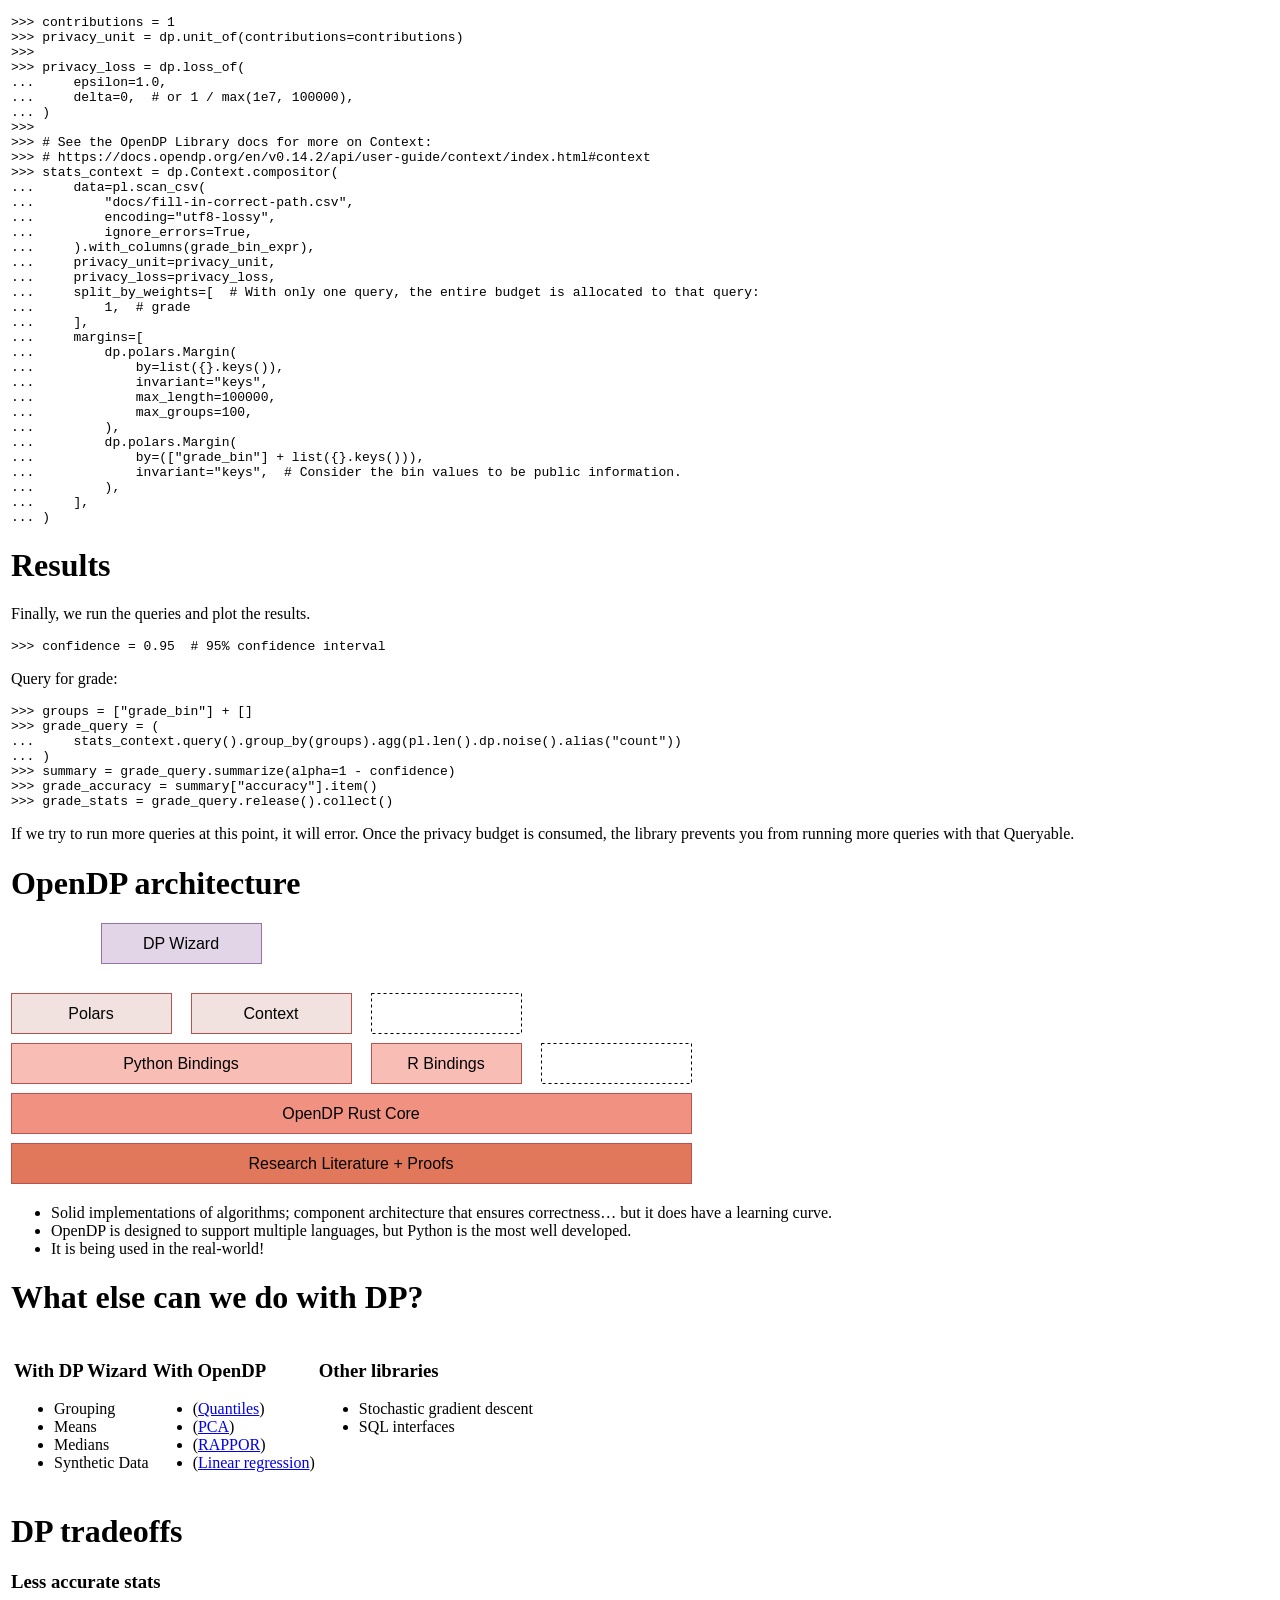
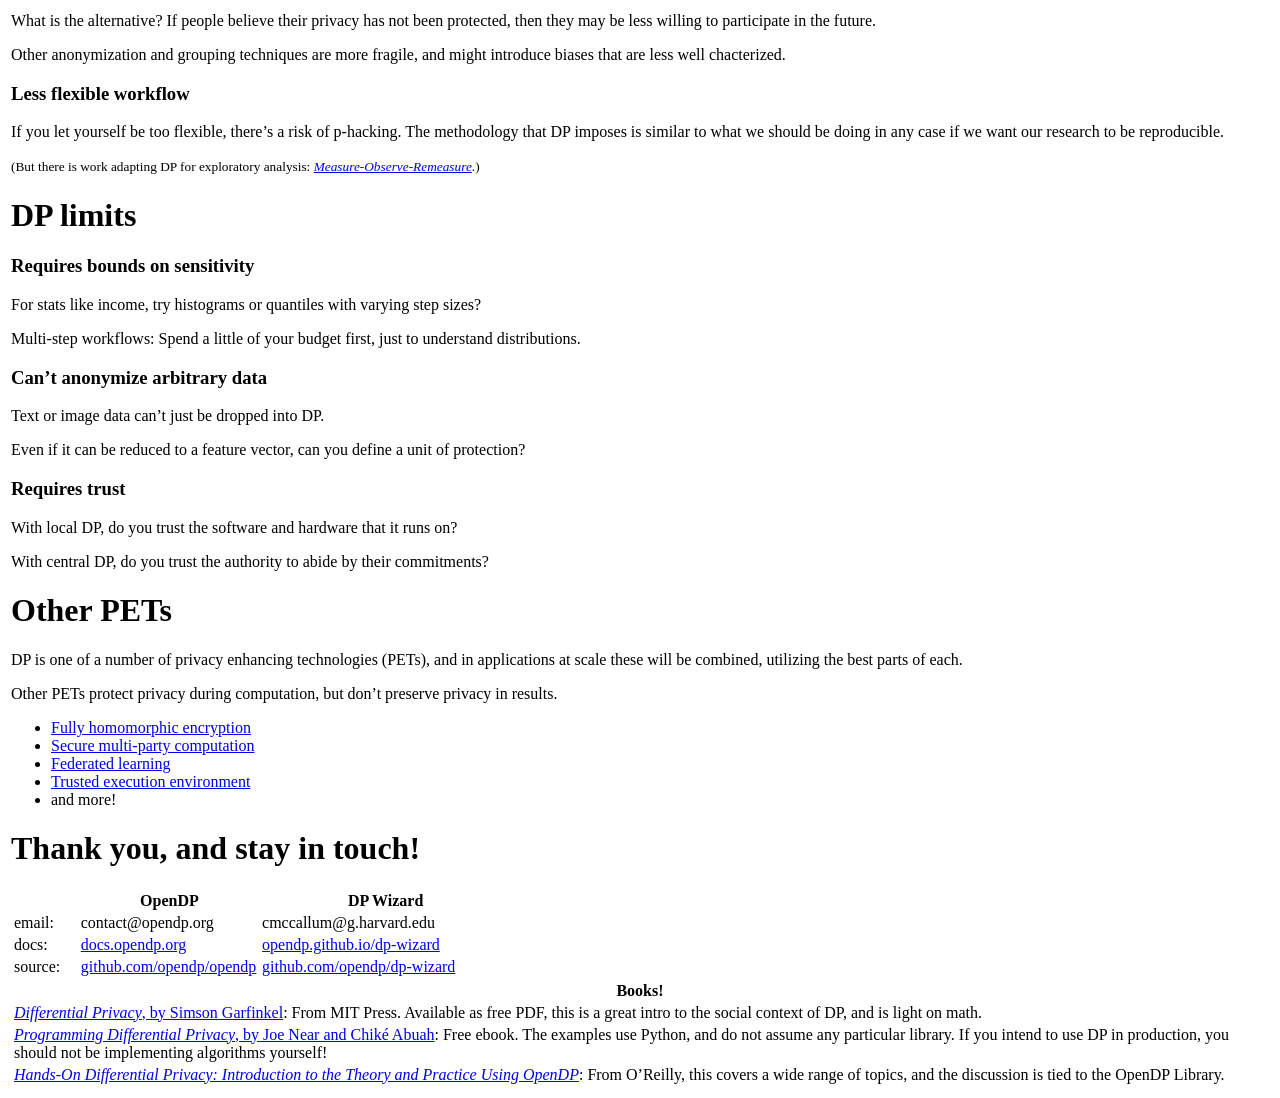
==== commit 851aa153: "Regen screenshots and add docker to slide" ====
--- a/docs/index.html
+++ b/docs/index.html
@@ -645,18 +645,16 @@
 <tr>
 <td>
 <p><strong><a
-href="https://pypi.org/project/dp_wizard/"><code>pip install 'dp_wizard[pins]'</code></a><br><code>dp_wizard --demo</code><br><small>(requires
-Python&gt;=3.10)</small></strong></p>
-</td>
-<td>
-<p><strong>… or go to: <a
+href="https://pypi.org/project/dp_wizard/"><code>pip install 'dp_wizard[pins]'</code></a><code>; dp_wizard --demo</code></strong><br><small>(requires
+Python&gt;=3.10)</small></p>
+</td>
+<td>
+<p><strong><code>docker run -p 8000:8000 mccalluc/dp-wizard</code></strong><br><small>(requires
+Docker)</small></p>
+</td>
+<td>
+<p>… or go to: <strong><a
 href="https://mccalluc-dp-wizard.share.connect.posit.cloud/"><code>tinyurl.com/dp-wizard</code></a></strong></p>
-</td>
-</tr>
-</table>
-</td>
-<td>
-<p><img src="images/dp-wizard-cloud-qr-code.png" /></p>
 </td>
 </tr>
 </table>
@@ -681,6 +679,10 @@
 <li>Leave “Group By” empty.</li>
 <li>Leave “Privacy Budget” at 1, and “Number of Rows” at 100.</li>
 </ul></li>
+</ul>
+</td>
+<td>
+<ul>
 <li>3: On the histogram:
 <ul>
 <li>Change the upper bound to 100.</li>
@@ -770,7 +772,7 @@
 column.</p>
 <h3 id="expression-for-grade">Expression for <code>grade</code></h3>
 <pre><code>&gt;&gt;&gt; # See the OpenDP Library docs for more on making private histograms:
-&gt;&gt;&gt; # https://docs.opendp.org/en/stable/getting-started/tabular-data/grouping.html
+&gt;&gt;&gt; # https://docs.opendp.org/en/v0.14.2/getting-started/tabular-data/grouping.html
 &gt;&gt;&gt;
 &gt;&gt;&gt; # Use the public information to make cut points for &#39;grade&#39;:
 &gt;&gt;&gt; grade_cut_points = make_cut_points(
@@ -801,7 +803,7 @@
 ... )
 &gt;&gt;&gt;
 &gt;&gt;&gt; # See the OpenDP Library docs for more on Context:
-&gt;&gt;&gt; # https://docs.opendp.org/en/stable/api/user-guide/context/index.html#context
+&gt;&gt;&gt; # https://docs.opendp.org/en/v0.14.2/api/user-guide/context/index.html#context
 &gt;&gt;&gt; stats_context = dp.Context.compositor(
 ...     data=pl.scan_csv(
 ...         &quot;docs/fill-in-correct-path.csv&quot;,
@@ -874,13 +876,13 @@
 <h3 id="with-opendp">With OpenDP</h3>
 <ul>
 <li>(<a
-href="https://docs.opendp.org/en/stable/api/user-guide/transformations/aggregation-quantile.html">Quantiles</a>)</li>
+href="https://docs.opendp.org/en/v0.14.2/api/user-guide/transformations/aggregation-quantile.html">Quantiles</a>)</li>
 <li>(<a
-href="https://docs.opendp.org/en/stable/getting-started/statistical-modeling/pca.html">PCA</a>)</li>
+href="https://docs.opendp.org/en/v0.14.2/getting-started/statistical-modeling/pca.html">PCA</a>)</li>
 <li>(<a
-href="https://docs.opendp.org/en/stable/api/python/opendp.measurements.html#opendp.measurements.make_randomized_response_bitvec">RAPPOR</a>)</li>
+href="https://docs.opendp.org/en/v0.14.2/api/python/opendp.measurements.html#opendp.measurements.make_randomized_response_bitvec">RAPPOR</a>)</li>
 <li>(<a
-href="https://docs.opendp.org/en/stable/api/python/opendp.extras.sklearn.linear_model.html">Linear
+href="https://docs.opendp.org/en/v0.14.2/api/python/opendp.extras.sklearn.linear_model.html">Linear
 regression</a>)</li>
 </ul>
 </td>
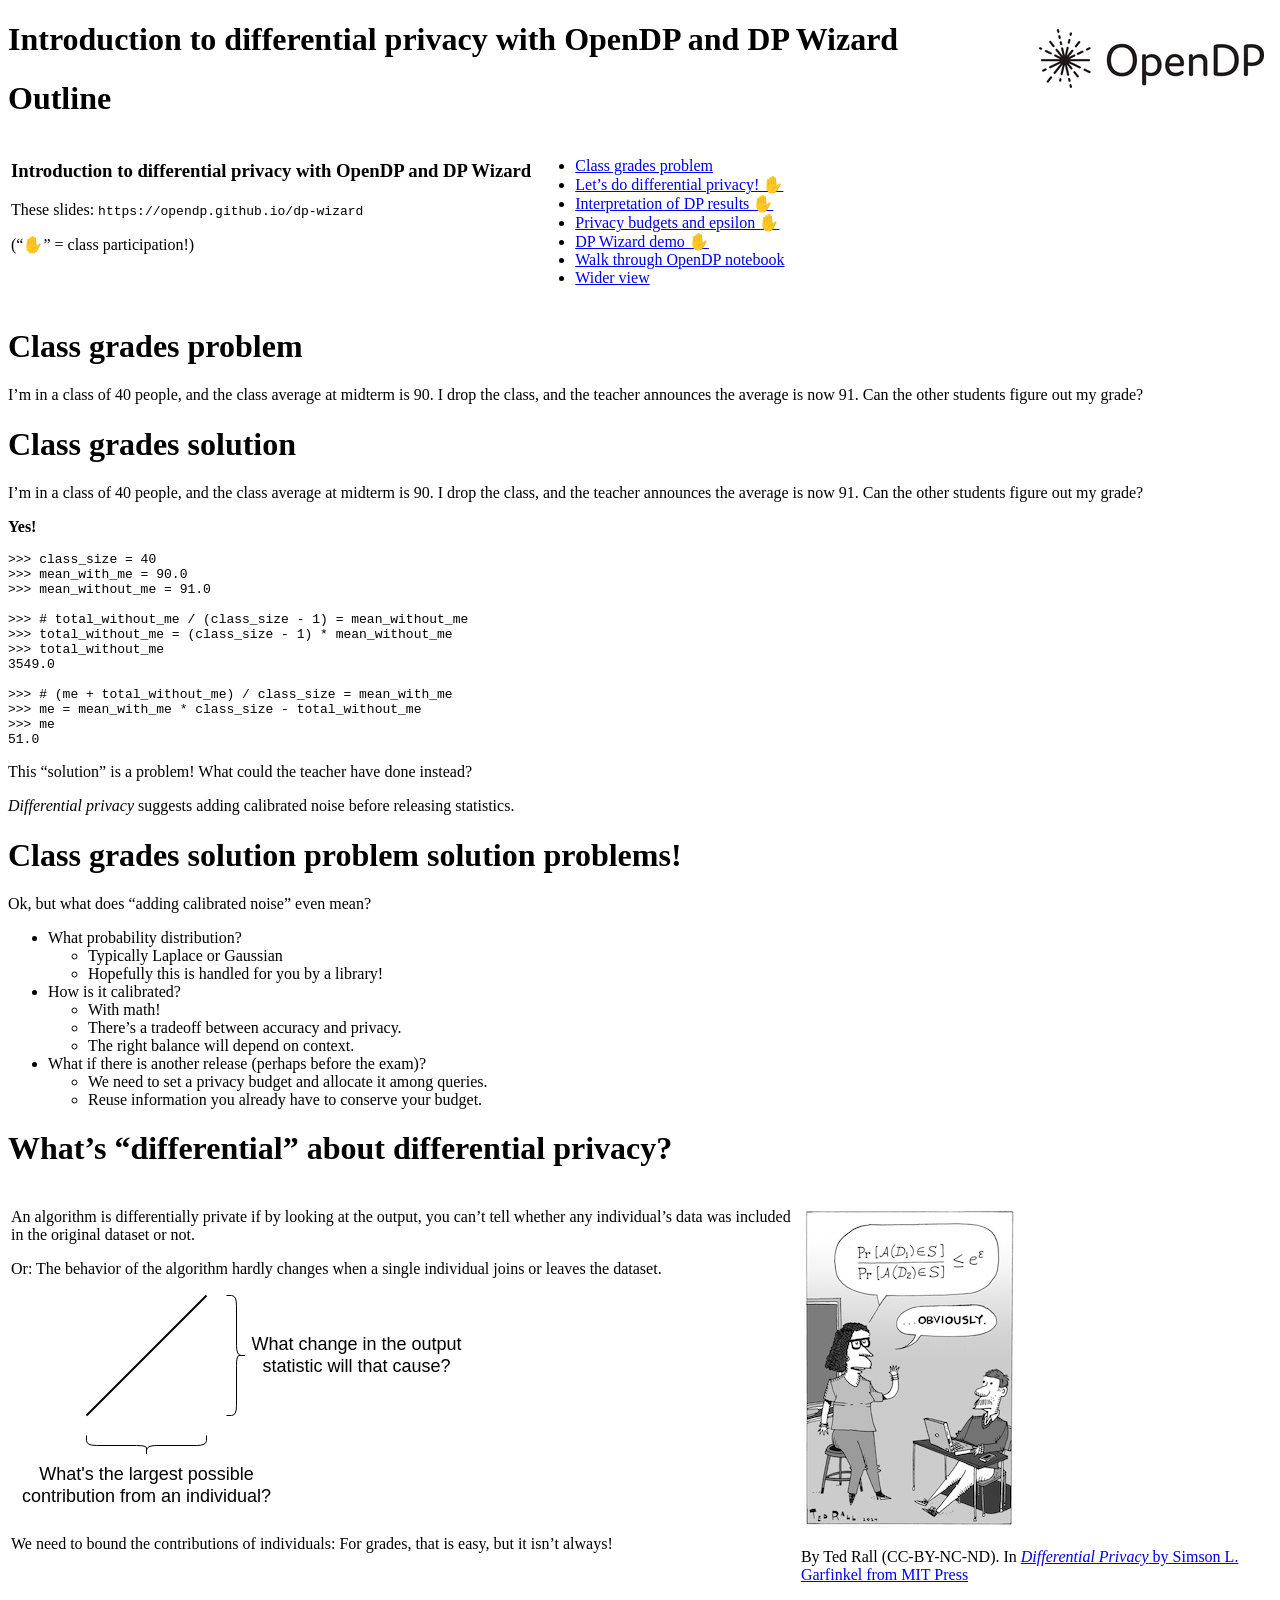
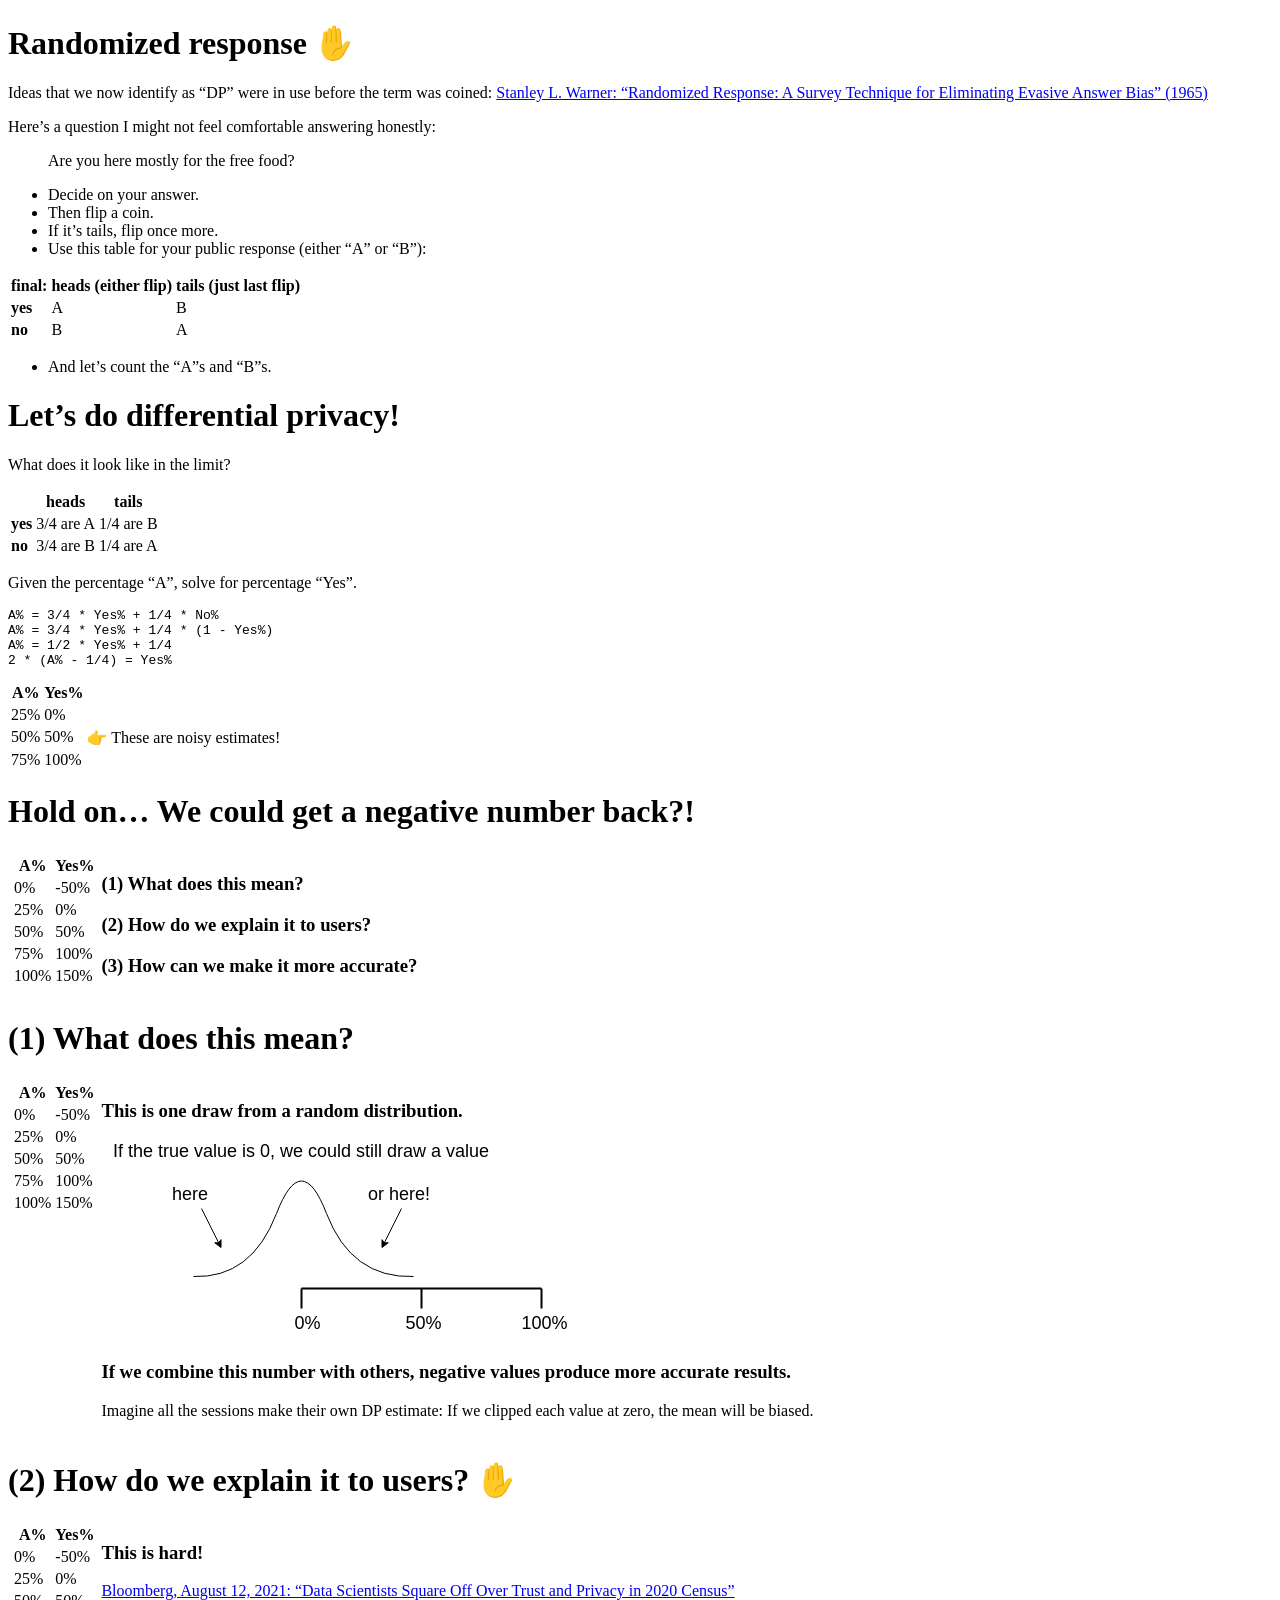
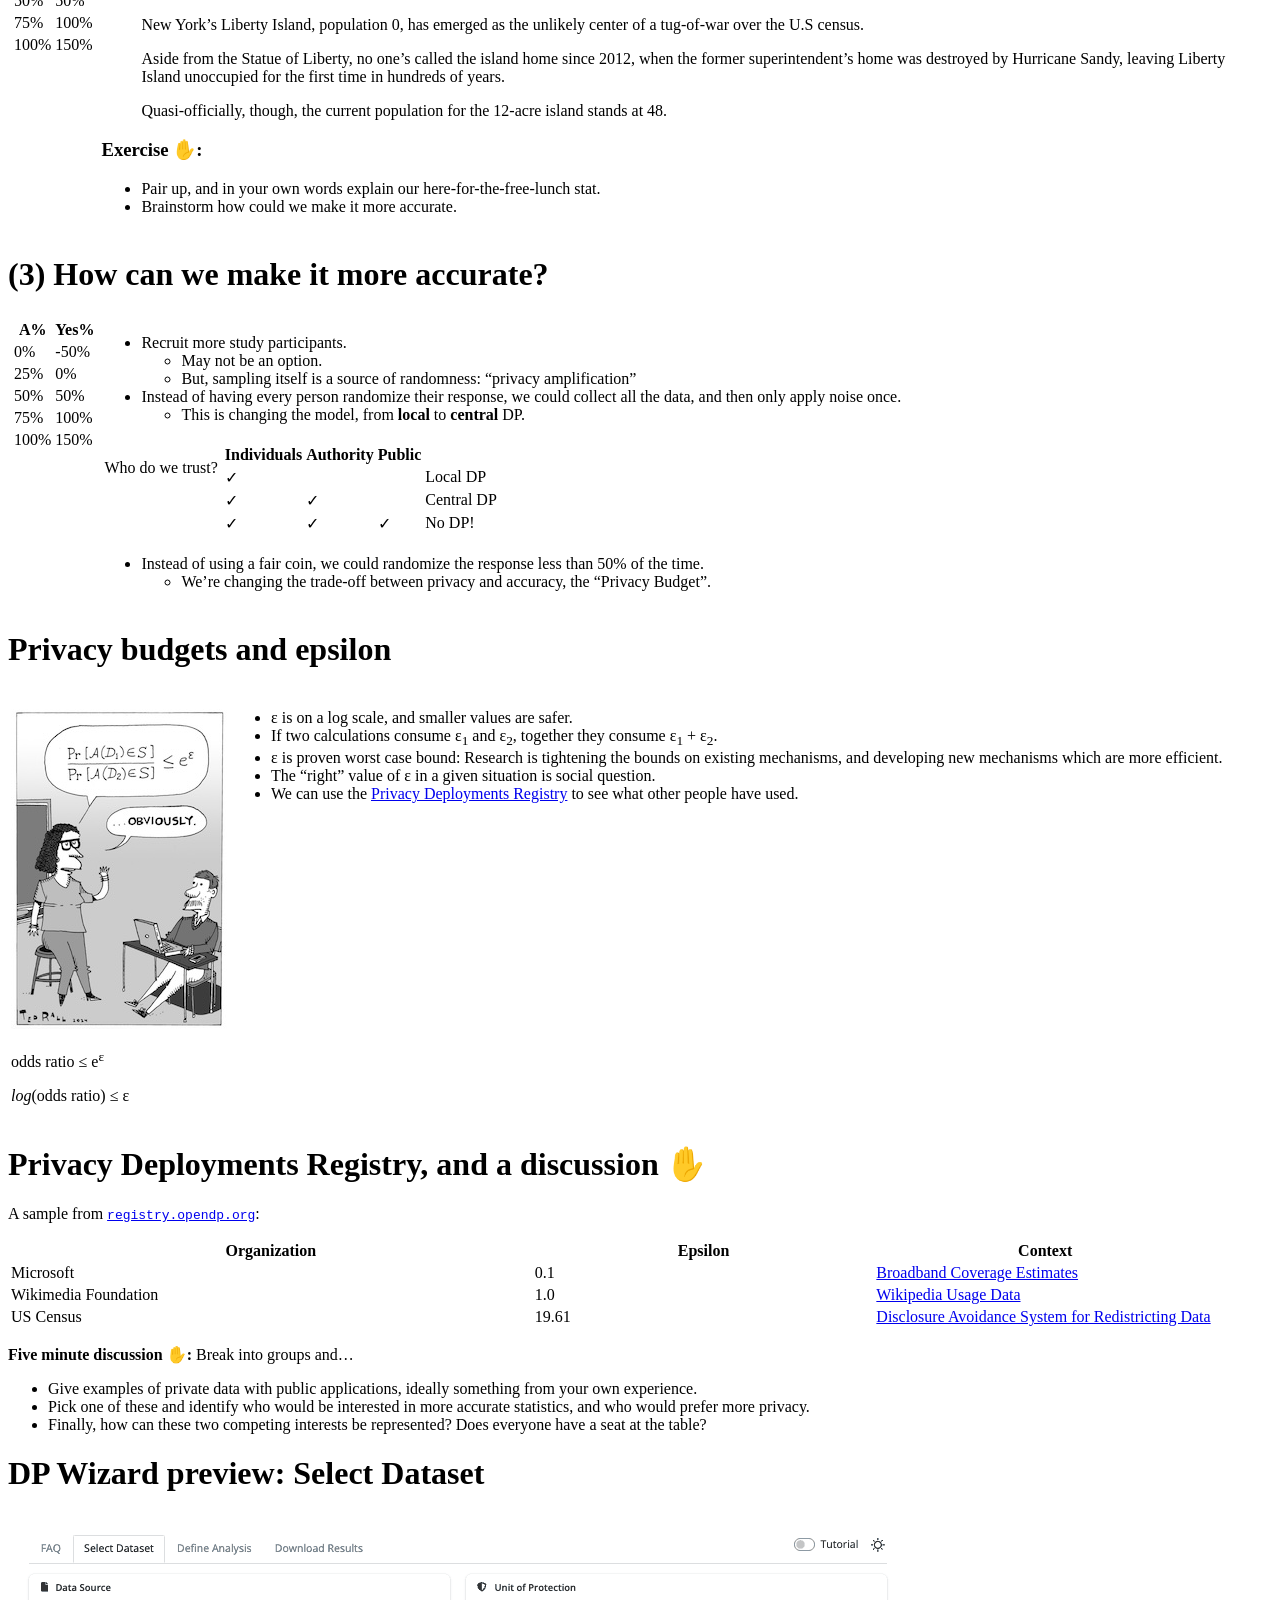
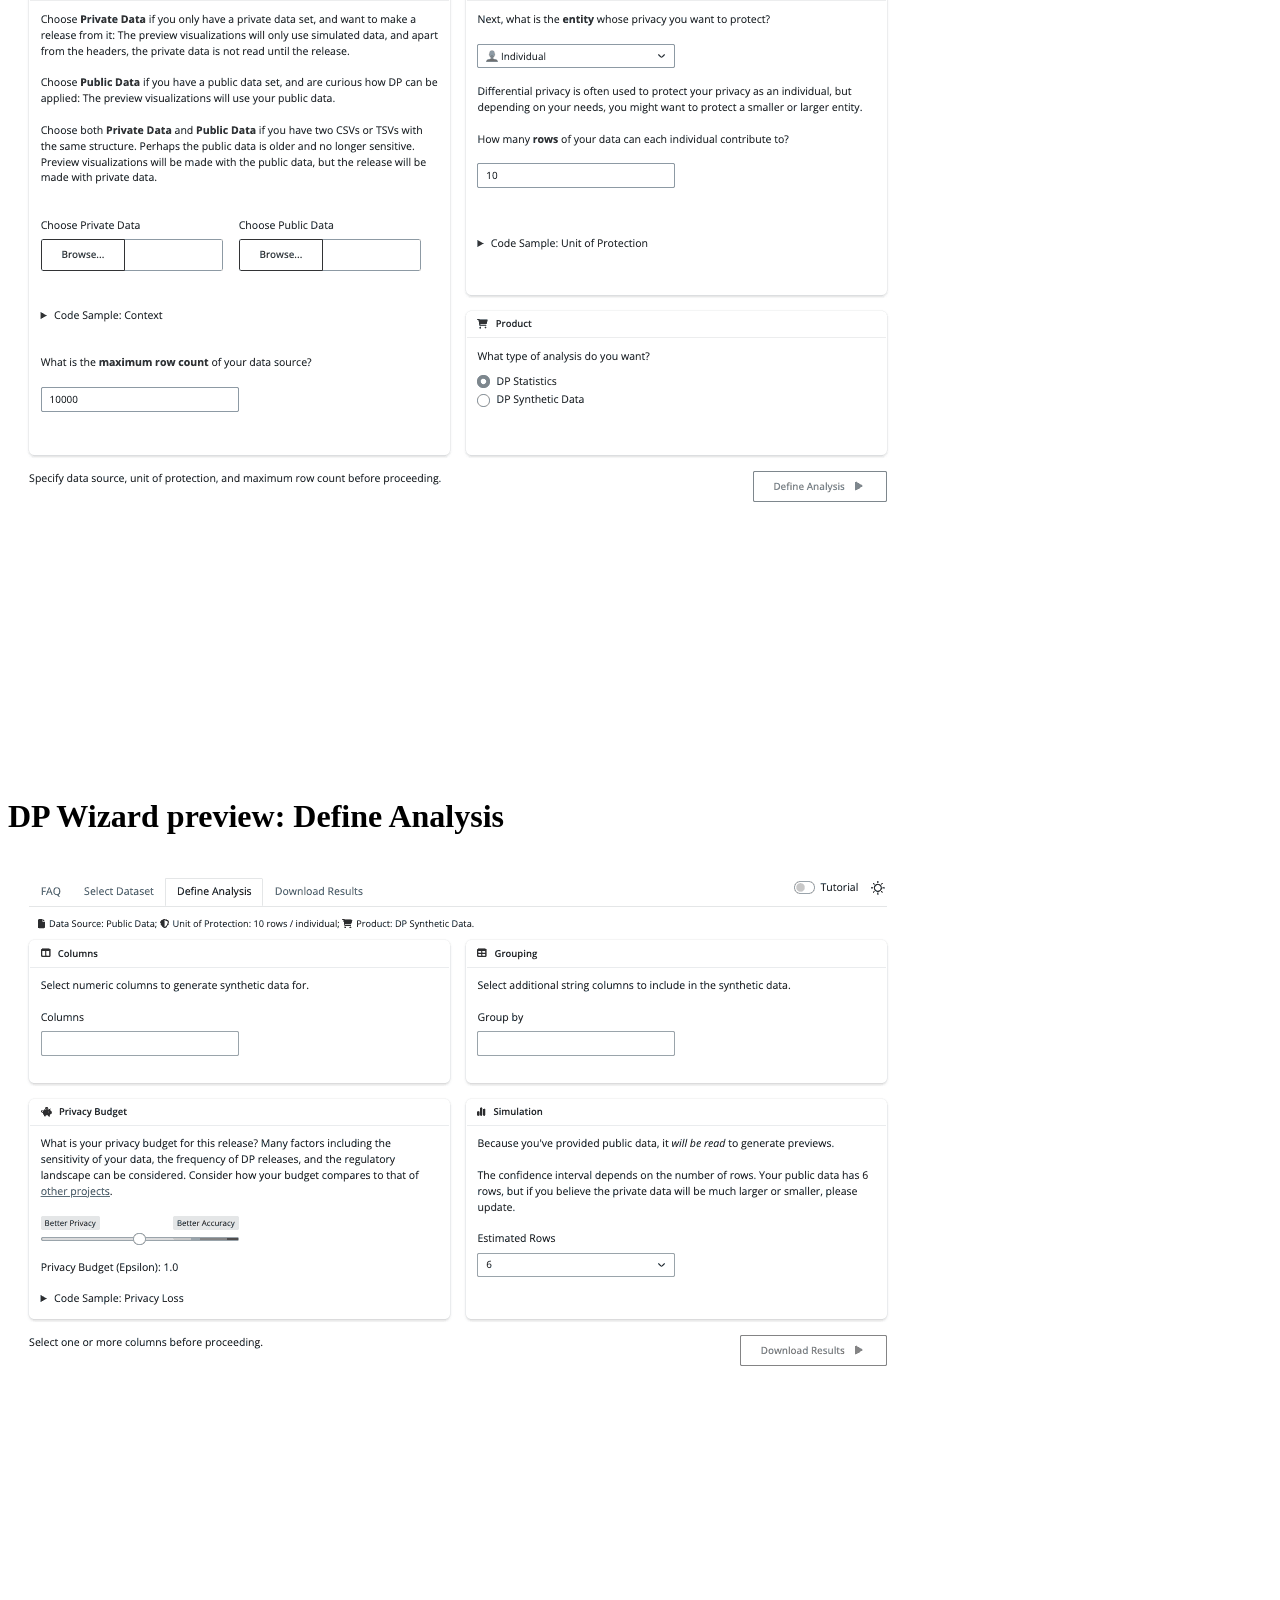
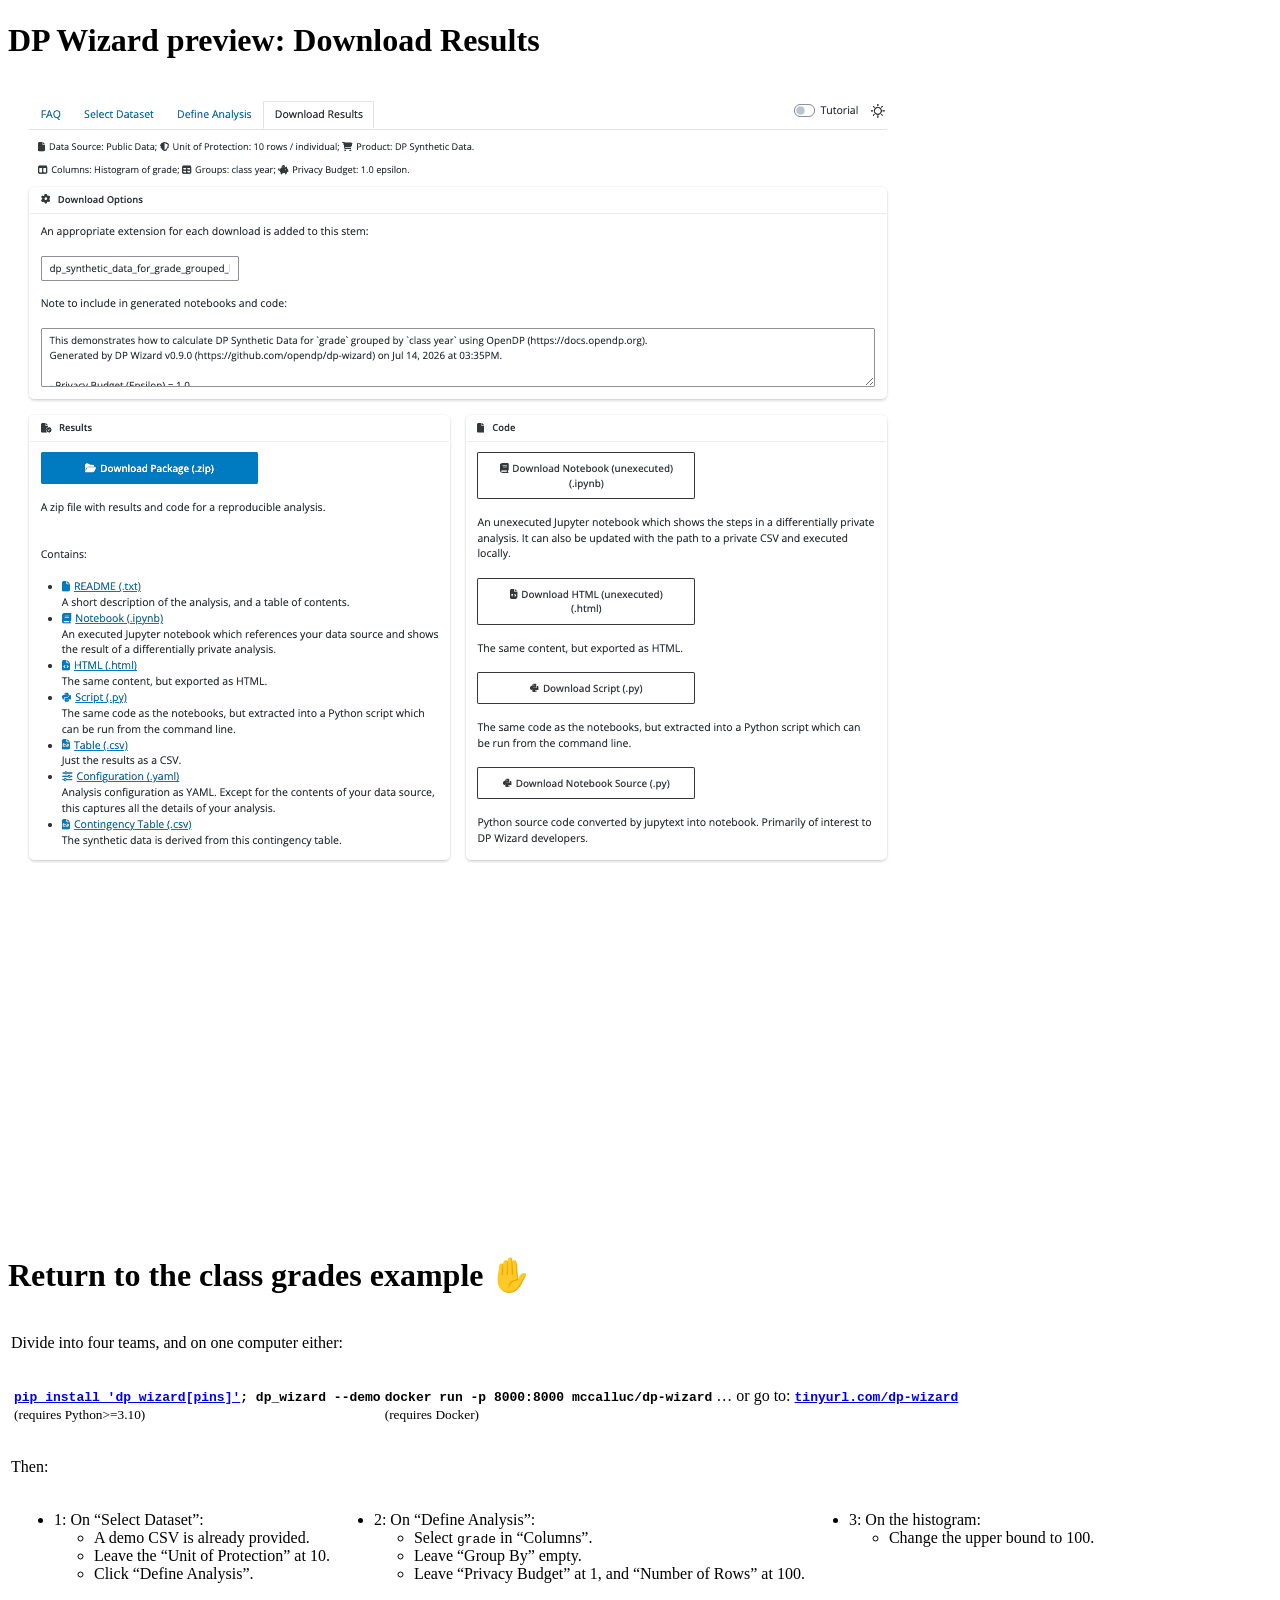
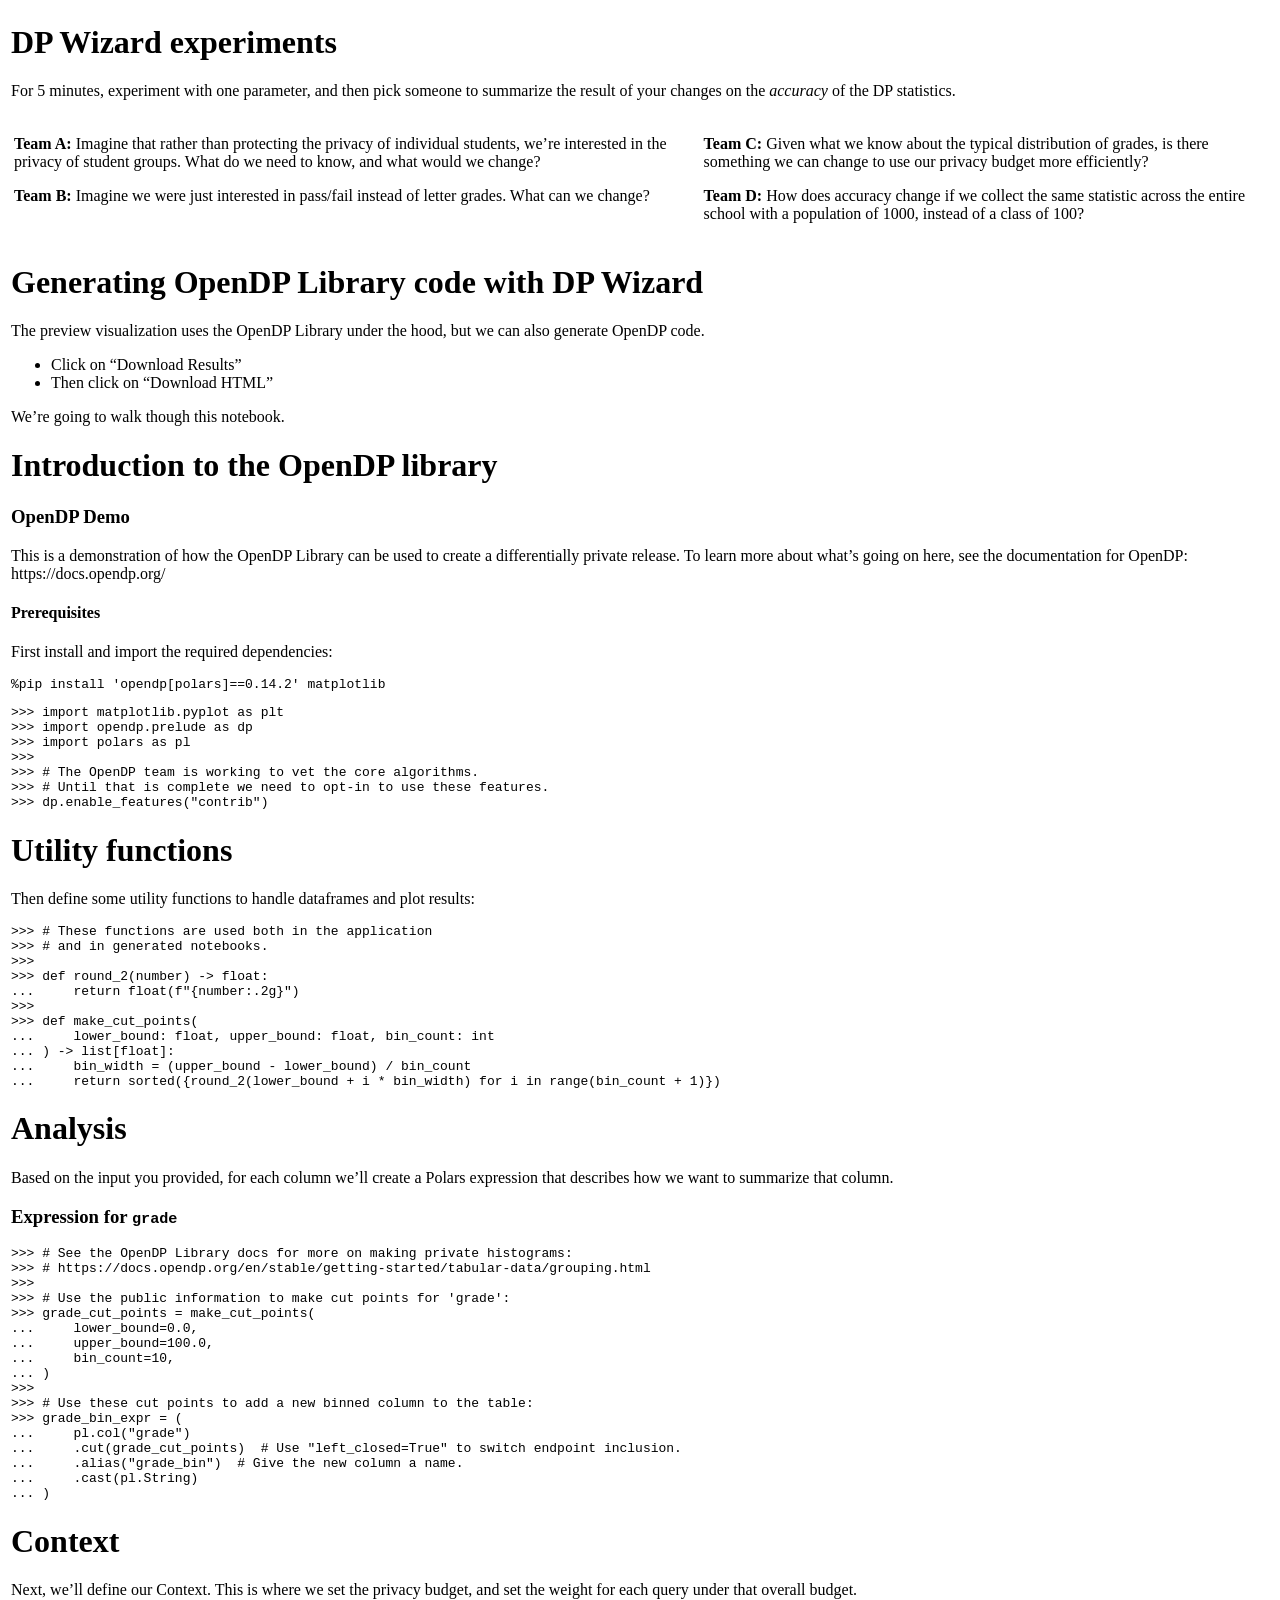
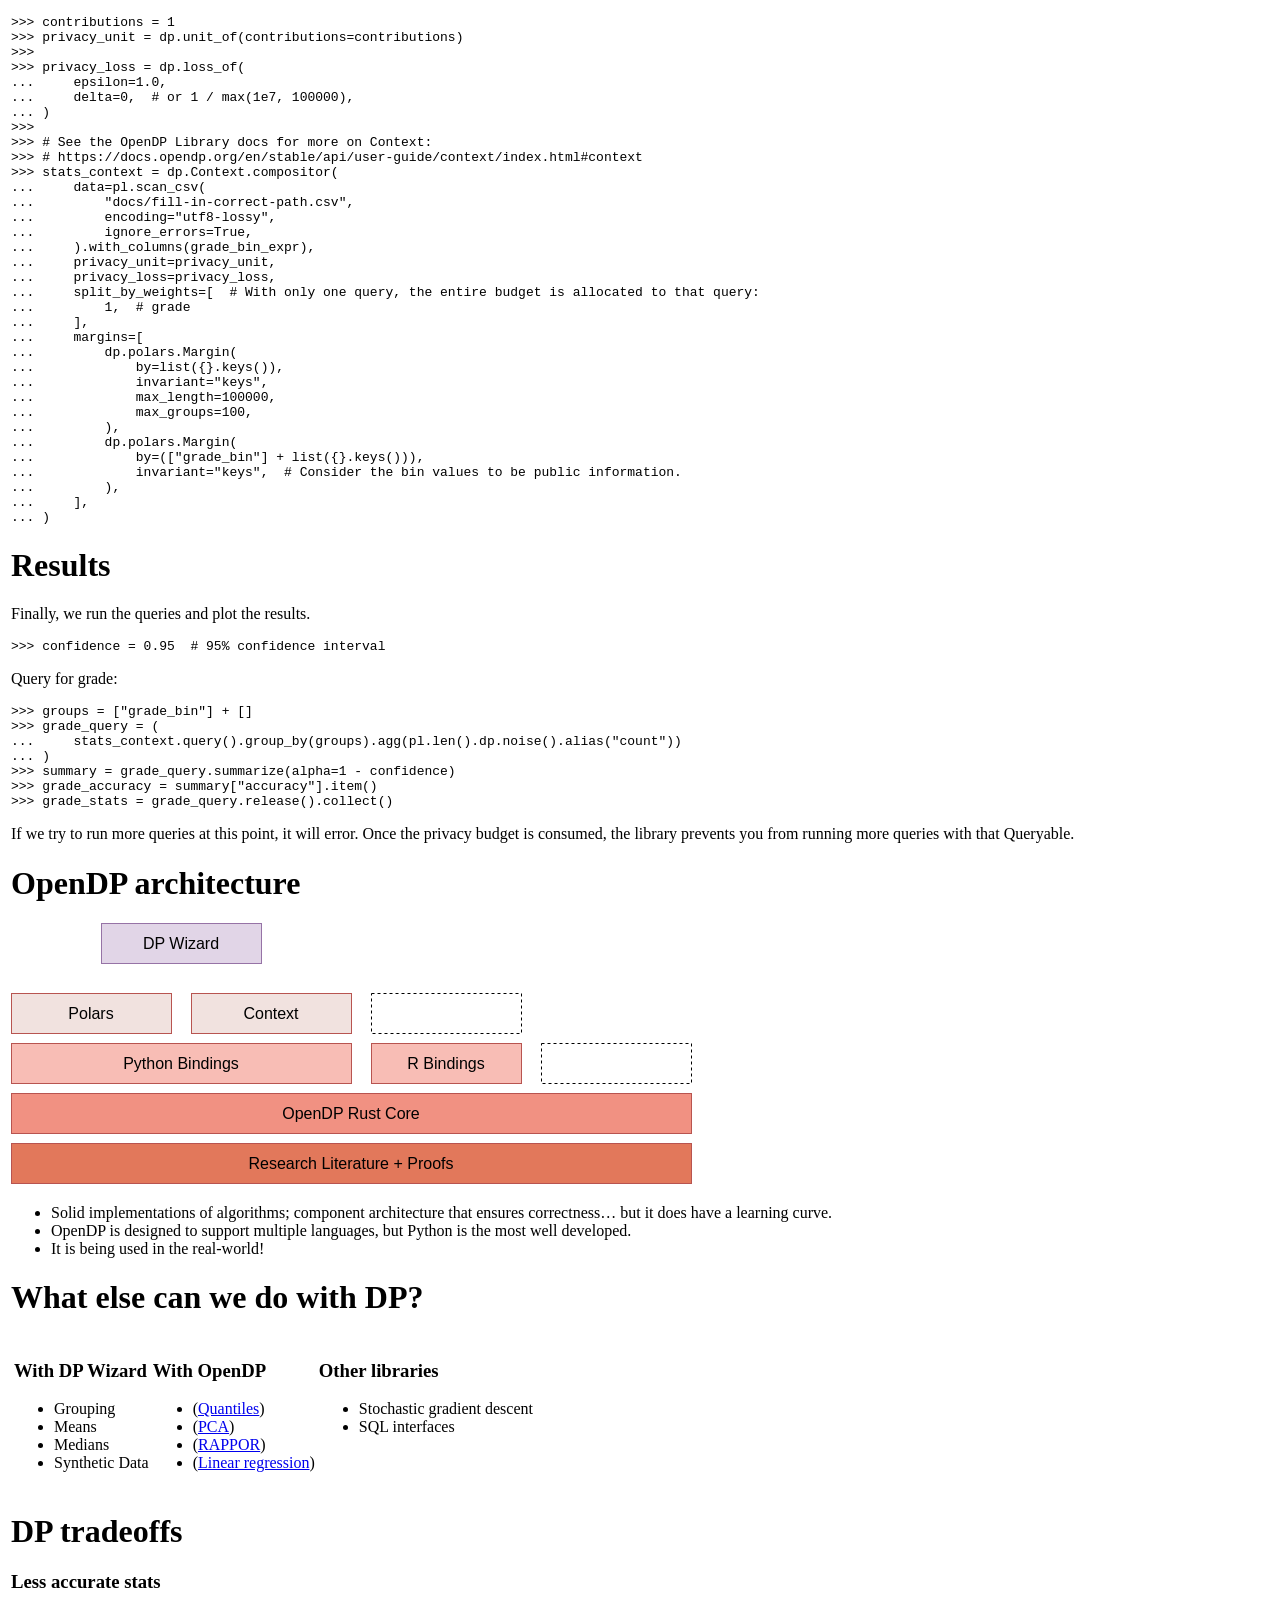
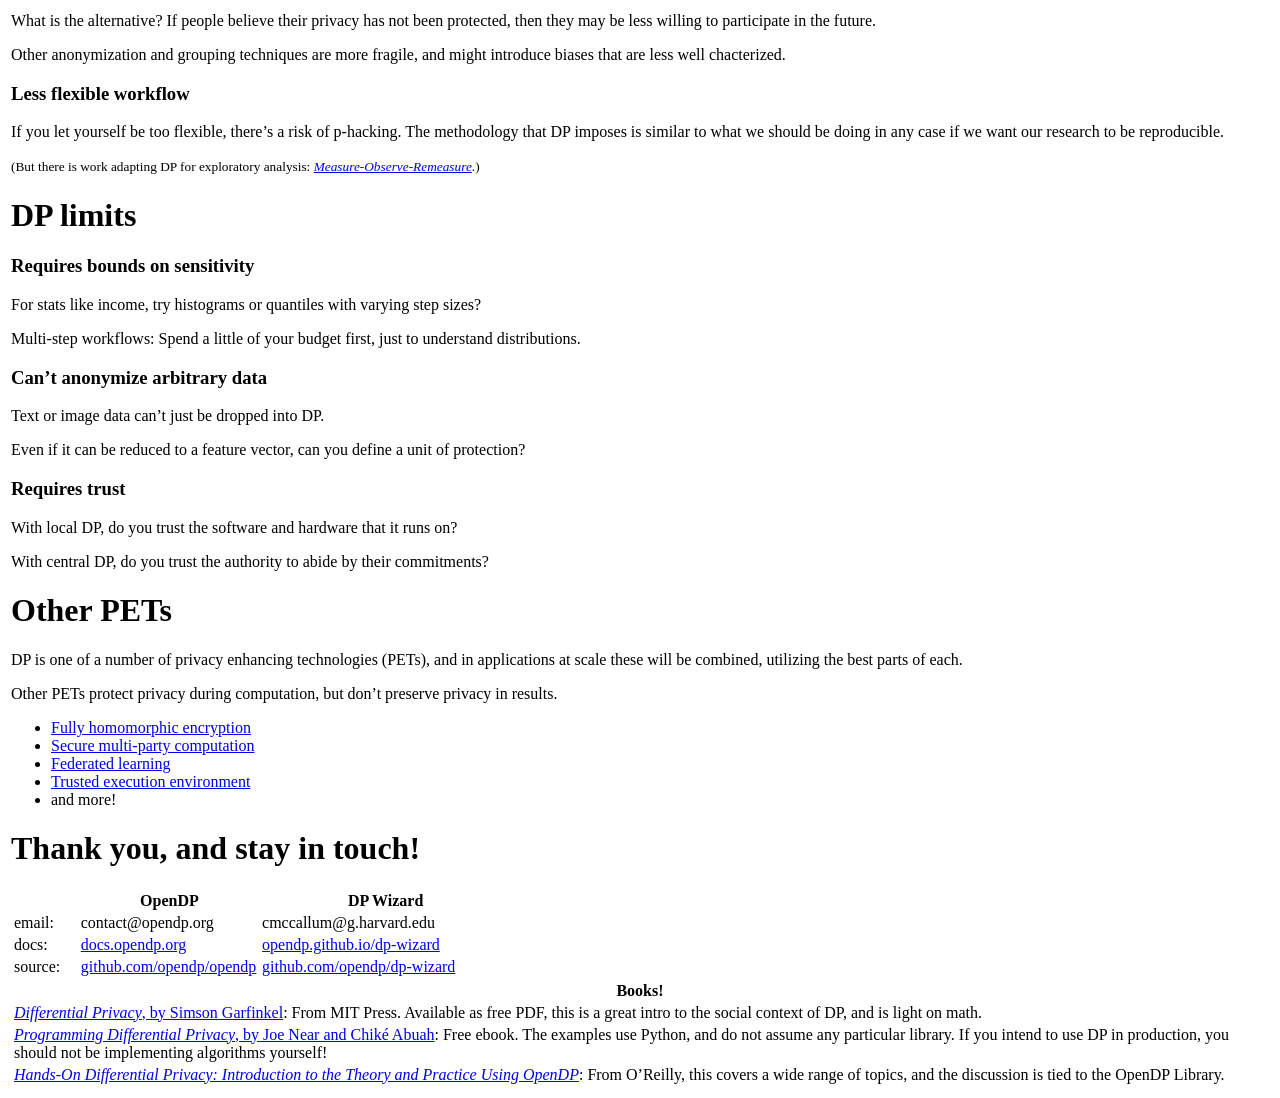
==== commit e2f6104b: "Merge 3b885b17c69f029c068592f89857a4c35cf7b8c7 into 8662c5575821fcebc5523b82ebb6ac3a73a564e1" ====
--- a/docs/index.html
+++ b/docs/index.html
@@ -772,7 +772,7 @@
 column.</p>
 <h3 id="expression-for-grade">Expression for <code>grade</code></h3>
 <pre><code>&gt;&gt;&gt; # See the OpenDP Library docs for more on making private histograms:
-&gt;&gt;&gt; # https://docs.opendp.org/en/v0.14.2/getting-started/tabular-data/grouping.html
+&gt;&gt;&gt; # https://docs.opendp.org/en/stable/getting-started/tabular-data/grouping.html
 &gt;&gt;&gt;
 &gt;&gt;&gt; # Use the public information to make cut points for &#39;grade&#39;:
 &gt;&gt;&gt; grade_cut_points = make_cut_points(
@@ -803,7 +803,7 @@
 ... )
 &gt;&gt;&gt;
 &gt;&gt;&gt; # See the OpenDP Library docs for more on Context:
-&gt;&gt;&gt; # https://docs.opendp.org/en/v0.14.2/api/user-guide/context/index.html#context
+&gt;&gt;&gt; # https://docs.opendp.org/en/stable/api/user-guide/context/index.html#context
 &gt;&gt;&gt; stats_context = dp.Context.compositor(
 ...     data=pl.scan_csv(
 ...         &quot;docs/fill-in-correct-path.csv&quot;,
@@ -876,13 +876,13 @@
 <h3 id="with-opendp">With OpenDP</h3>
 <ul>
 <li>(<a
-href="https://docs.opendp.org/en/v0.14.2/api/user-guide/transformations/aggregation-quantile.html">Quantiles</a>)</li>
+href="https://docs.opendp.org/en/stable/api/user-guide/transformations/aggregation-quantile.html">Quantiles</a>)</li>
 <li>(<a
-href="https://docs.opendp.org/en/v0.14.2/getting-started/statistical-modeling/pca.html">PCA</a>)</li>
+href="https://docs.opendp.org/en/stable/getting-started/statistical-modeling/pca.html">PCA</a>)</li>
 <li>(<a
-href="https://docs.opendp.org/en/v0.14.2/api/python/opendp.measurements.html#opendp.measurements.make_randomized_response_bitvec">RAPPOR</a>)</li>
+href="https://docs.opendp.org/en/stable/api/python/opendp.measurements.html#opendp.measurements.make_randomized_response_bitvec">RAPPOR</a>)</li>
 <li>(<a
-href="https://docs.opendp.org/en/v0.14.2/api/python/opendp.extras.sklearn.linear_model.html">Linear
+href="https://docs.opendp.org/en/stable/api/python/opendp.extras.sklearn.linear_model.html">Linear
 regression</a>)</li>
 </ul>
 </td>
